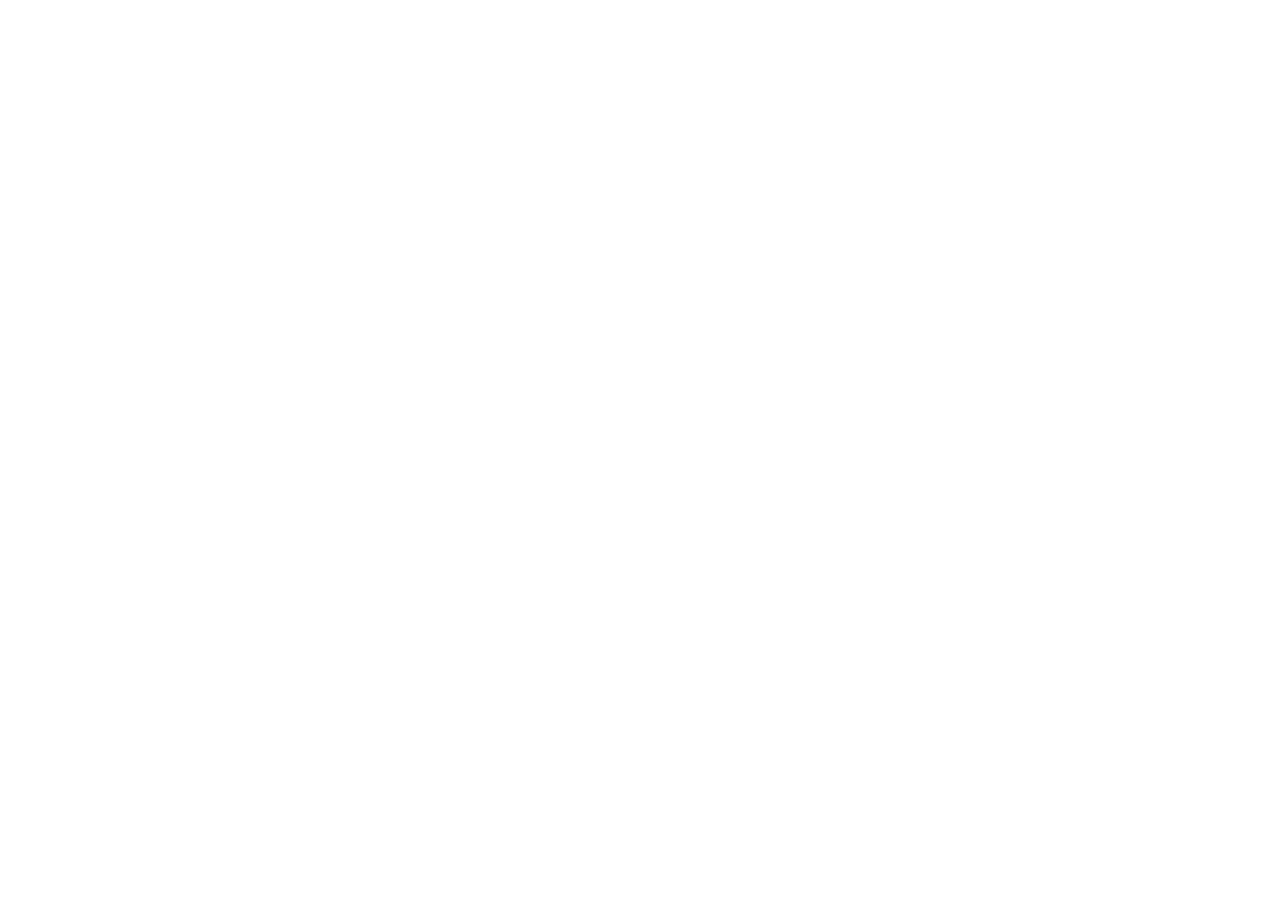
==== index.html @ 4a93fe30 "Updates" ====
<!doctype html><html lang="en"><head><meta charset="utf-8"/><link rel="icon" href="/kushagra-18.github.io/portfolio-ks/favicon.png"/><meta name="viewport" content="width=device-width,initial-scale=1"/><meta name="theme-color" content="#000000"/><meta name="description" content="Web site created using create-react-app"/><link rel="manifest" href="/kushagra-18.github.io/portfolio-ks/manifest.json"/><title>Kushagra Sharma | Portfolio</title><meta name="description" content="Self Developed personal website build with React.js"><meta itemprop="name" content="Kushagra Sharma | Portfolio"><meta itemprop="description" content="Self Developed personal website build with React.js"><meta itemprop="image" content="https://raw.githubusercontent.com/soumyajit4419/Portfolio/master/Images/readme-img.png?token=AK7VCIF5RYEUZZAURELPTAC76U6AK"><meta property="og:url" content="https://soumyajit.vercel.app"><meta property="og:type" content="website"><meta property="og:title" content="Kushagra Sharma | Portfolio"><meta property="og:description" content="Self Developed personal website build with React.js"><meta property="og:image" content="https://raw.githubusercontent.com/soumyajit4419/Portfolio/master/Images/readme-img.png?token=AK7VCIF5RYEUZZAURELPTAC76U6AK"><meta name="twitter:card" content="summary_large_image"><meta name="twitter:title" content="Kushagra Sharma | Portfolio"><meta name="twitter:description" content="Self Developed personal website build with React.js"><meta name="twitter:image" content="https://raw.githubusercontent.com/soumyajit4419/Portfolio/master/Images/readme-img.png?token=AK7VCIF5RYEUZZAURELPTAC76U6AK"><script defer="defer" src="/kushagra-18.github.io/portfolio-ks/static/js/main.08193b3f.js"></script><link href="/kushagra-18.github.io/portfolio-ks/static/css/main.b584c719.css" rel="stylesheet"></head><body><noscript>You need to enable JavaScript to run this app.</noscript><div id="root"></div></body></html>
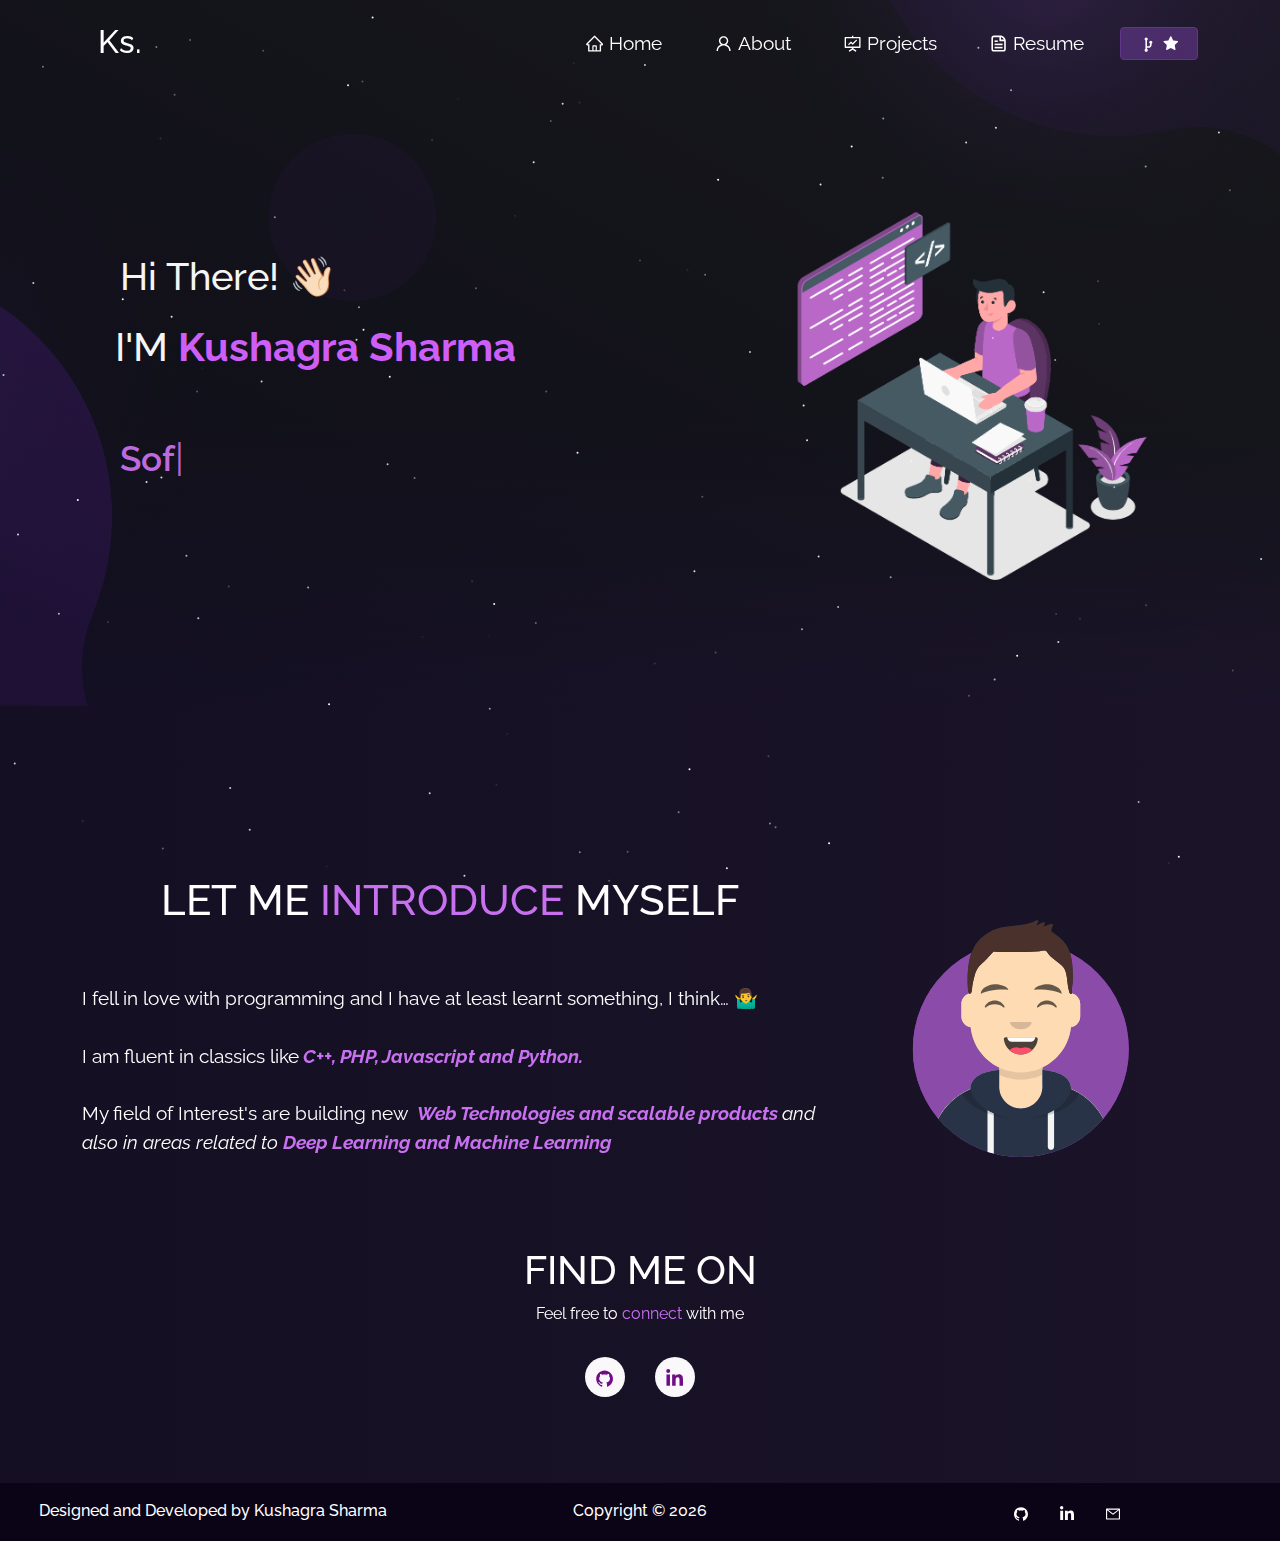
==== commit 57ee480e: "Updates" ====
--- a/index.html
+++ b/index.html
@@ -1 +1 @@
-<!doctype html><html lang="en"><head><meta charset="utf-8"/><link rel="icon" href="/kushagra-18.github.io/portfolio-ks/favicon.png"/><meta name="viewport" content="width=device-width,initial-scale=1"/><meta name="theme-color" content="#000000"/><meta name="description" content="Web site created using create-react-app"/><link rel="manifest" href="/kushagra-18.github.io/portfolio-ks/manifest.json"/><title>Kushagra Sharma | Portfolio</title><meta name="description" content="Self Developed personal website build with React.js"><meta itemprop="name" content="Kushagra Sharma | Portfolio"><meta itemprop="description" content="Self Developed personal website build with React.js"><meta itemprop="image" content="https://raw.githubusercontent.com/soumyajit4419/Portfolio/master/Images/readme-img.png?token=AK7VCIF5RYEUZZAURELPTAC76U6AK"><meta property="og:url" content="https://soumyajit.vercel.app"><meta property="og:type" content="website"><meta property="og:title" content="Kushagra Sharma | Portfolio"><meta property="og:description" content="Self Developed personal website build with React.js"><meta property="og:image" content="https://raw.githubusercontent.com/soumyajit4419/Portfolio/master/Images/readme-img.png?token=AK7VCIF5RYEUZZAURELPTAC76U6AK"><meta name="twitter:card" content="summary_large_image"><meta name="twitter:title" content="Kushagra Sharma | Portfolio"><meta name="twitter:description" content="Self Developed personal website build with React.js"><meta name="twitter:image" content="https://raw.githubusercontent.com/soumyajit4419/Portfolio/master/Images/readme-img.png?token=AK7VCIF5RYEUZZAURELPTAC76U6AK"><script defer="defer" src="/kushagra-18.github.io/portfolio-ks/static/js/main.08193b3f.js"></script><link href="/kushagra-18.github.io/portfolio-ks/static/css/main.b584c719.css" rel="stylesheet"></head><body><noscript>You need to enable JavaScript to run this app.</noscript><div id="root"></div></body></html>+<!doctype html><html lang="en"><head><meta charset="utf-8"/><link rel="icon" href="/favicon.png"/><meta name="viewport" content="width=device-width,initial-scale=1"/><meta name="theme-color" content="#000000"/><meta name="description" content="Web site created using create-react-app"/><link rel="manifest" href="/manifest.json"/><title>Kushagra Sharma | Portfolio</title><meta name="description" content="Self Developed personal website build with React.js"><meta itemprop="name" content="Kushagra Sharma | Portfolio"><meta itemprop="description" content="Self Developed personal website build with React.js"><script defer="defer" src="/static/js/main.2fa89332.js"></script><link href="/static/css/main.29bc8131.css" rel="stylesheet"></head><body><noscript>You need to enable JavaScript to run this app.</noscript><div id="root"></div></body></html>--- a/static/css/main.29bc8131.css
+++ b/static/css/main.29bc8131.css
@@ -0,0 +1,7 @@
+@charset "UTF-8";@import url(https://fonts.googleapis.com/css2?family=Raleway:wght@500&display=swap);body{-webkit-font-smoothing:antialiased;-moz-osx-font-smoothing:grayscale;background-image:linear-gradient(270deg,#1b1429,#140f23);font-family:Raleway,serif!important}:root{--annotation-unfocused-field-background:url('data:image/svg+xml;charset=utf-8,<svg width="1" height="1" xmlns="http://www.w3.org/2000/svg"><rect width="100%" height="100%" style="fill:rgba(0,54,255,.13)"/></svg>')}.annotationLayer section{position:absolute;text-align:left;text-align:initial}.annotationLayer .buttonWidgetAnnotation.pushButton>a,.annotationLayer .linkAnnotation>a{font-size:1em;height:100%;left:0;position:absolute;top:0;width:100%}.annotationLayer .buttonWidgetAnnotation.pushButton>canvas{left:0;position:relative;top:0;z-index:-1}.annotationLayer .buttonWidgetAnnotation.pushButton>a:hover,.annotationLayer .linkAnnotation>a:hover{background:#ff0;box-shadow:0 2px 10px #ff0;opacity:.2}.annotationLayer .textAnnotation img{cursor:pointer;position:absolute}.annotationLayer .buttonWidgetAnnotation.checkBox input,.annotationLayer .buttonWidgetAnnotation.radioButton input,.annotationLayer .choiceWidgetAnnotation select,.annotationLayer .textWidgetAnnotation input,.annotationLayer .textWidgetAnnotation textarea{background-image:url('data:image/svg+xml;charset=utf-8,<svg width="1" height="1" xmlns="http://www.w3.org/2000/svg"><rect width="100%" height="100%" style="fill:rgba(0,54,255,.13)"/></svg>');background-image:var(--annotation-unfocused-field-background);border:1px solid transparent;box-sizing:border-box;font-size:9px;height:100%;margin:0;padding:0 3px;vertical-align:top;width:100%}.annotationLayer .choiceWidgetAnnotation select option{padding:0}.annotationLayer .buttonWidgetAnnotation.radioButton input{border-radius:50%}.annotationLayer .textWidgetAnnotation textarea{font:message-box;font-size:9px;resize:none}.annotationLayer .buttonWidgetAnnotation.checkBox input[disabled],.annotationLayer .buttonWidgetAnnotation.radioButton input[disabled],.annotationLayer .choiceWidgetAnnotation select[disabled],.annotationLayer .textWidgetAnnotation input[disabled],.annotationLayer .textWidgetAnnotation textarea[disabled]{background:none;border:1px solid transparent;cursor:not-allowed}.annotationLayer .buttonWidgetAnnotation.checkBox input:hover,.annotationLayer .buttonWidgetAnnotation.radioButton input:hover,.annotationLayer .choiceWidgetAnnotation select:hover,.annotationLayer .textWidgetAnnotation input:hover,.annotationLayer .textWidgetAnnotation textarea:hover{border:1px solid #000}.annotationLayer .choiceWidgetAnnotation select:focus,.annotationLayer .textWidgetAnnotation input:focus,.annotationLayer .textWidgetAnnotation textarea:focus{background:none;border:1px solid transparent}.annotationLayer .buttonWidgetAnnotation.checkBox :focus,.annotationLayer .buttonWidgetAnnotation.radioButton :focus,.annotationLayer .choiceWidgetAnnotation select :focus,.annotationLayer .textWidgetAnnotation input :focus,.annotationLayer .textWidgetAnnotation textarea :focus{background-color:transparent;background-image:none;outline:auto}.annotationLayer .buttonWidgetAnnotation.checkBox input:checked:after,.annotationLayer .buttonWidgetAnnotation.checkBox input:checked:before,.annotationLayer .buttonWidgetAnnotation.radioButton input:checked:before{background-color:#000;content:"";display:block;position:absolute}.annotationLayer .buttonWidgetAnnotation.checkBox input:checked:after,.annotationLayer .buttonWidgetAnnotation.checkBox input:checked:before{height:80%;left:45%;width:1px}.annotationLayer .buttonWidgetAnnotation.checkBox input:checked:before{-webkit-transform:rotate(45deg);transform:rotate(45deg)}.annotationLayer .buttonWidgetAnnotation.checkBox input:checked:after{-webkit-transform:rotate(-45deg);transform:rotate(-45deg)}.annotationLayer .buttonWidgetAnnotation.radioButton input:checked:before{border-radius:50%;height:50%;left:30%;top:20%;width:50%}.annotationLayer .textWidgetAnnotation input.comb{font-family:monospace;padding-left:2px;padding-right:0}.annotationLayer .textWidgetAnnotation input.comb:focus{width:103%}.annotationLayer .buttonWidgetAnnotation.checkBox input,.annotationLayer .buttonWidgetAnnotation.radioButton input{-webkit-appearance:none;appearance:none;padding:0}.annotationLayer .popupWrapper{position:absolute;width:20em}.annotationLayer .popup{word-wrap:break-word;background-color:#ff9;border-radius:2px;box-shadow:0 2px 5px #888;cursor:pointer;font:message-box;font-size:9px;margin-left:5px;max-width:20em;padding:6px;position:absolute;white-space:normal;z-index:200}.annotationLayer .popup>*{font-size:9px}.annotationLayer .popup h1{display:inline-block}.annotationLayer .popupDate{display:inline-block;margin-left:5px}.annotationLayer .popupContent{border-top:1px solid #333;margin-top:2px;padding-top:2px}.annotationLayer .richText>*{white-space:pre-wrap}.annotationLayer .caretAnnotation,.annotationLayer .circleAnnotation svg ellipse,.annotationLayer .fileAttachmentAnnotation,.annotationLayer .freeTextAnnotation,.annotationLayer .highlightAnnotation,.annotationLayer .inkAnnotation svg polyline,.annotationLayer .lineAnnotation svg line,.annotationLayer .polygonAnnotation svg polygon,.annotationLayer .polylineAnnotation svg polyline,.annotationLayer .squareAnnotation svg rect,.annotationLayer .squigglyAnnotation,.annotationLayer .stampAnnotation,.annotationLayer .strikeoutAnnotation,.annotationLayer .underlineAnnotation{cursor:pointer}html{--section-background-color:linear-gradient(to bottom left,hsla(0,3%,6%,.582),rgba(12,8,24,.904));--image-gradient:linear-gradient(to bottom left,hsla(0,3%,6%,.678),rgba(12,10,22,.863));--imp-text-color:#c770f0}.purple{color:#c770f0!important;color:var(--imp-text-color)!important}button:focus{box-shadow:none!important}#preloader{background-color:#0c0513;background-image:url(/static/media/pre.4410c5baaa673cc131da.svg);background-position:50%;background-repeat:no-repeat;height:100%;left:0;position:fixed;top:0;width:100%;z-index:999999}#preloader-none{opacity:0}#no-scroll{height:100vh;overflow:hidden}::-webkit-scrollbar{width:7px}::-webkit-scrollbar-track{background:#2d1950}::-webkit-scrollbar-thumb{background:rgba(178,121,216,.959);border-radius:12px}::-webkit-scrollbar-thumb:hover{background:rgba(222,130,235,.911);border-radius:12px}.sticky{-webkit-backdrop-filter:blur(15px)!important;backdrop-filter:blur(15px)!important;background-color:#1b1a2ea9!important;box-shadow:0 10px 10px 0 rgba(9,5,29,.171)!important}.navbar,.sticky{transition:all .3s ease-out 0s!important}.navbar{font-size:1.2rem!important;padding:.3rem 2rem!important;position:fixed!important}.navbar-toggler{background-color:transparent!important;border-color:transparent!important;position:relative!important}.navbar-toggler span{background-color:#be50f4!important;display:block!important;height:4px!important;left:0!important;margin-bottom:5px!important;margin-top:5px!important;opacity:1!important;-webkit-transform:rotate(0deg)!important;transform:rotate(0deg)!important;width:27px!important}.navbar-toggler:active,.navbar-toggler:focus{outline:0!important}.navbar-toggler span:first-child,.navbar-toggler span:nth-child(3){transition:-webkit-transform .35s ease-in-out!important;transition:transform .35s ease-in-out,-webkit-transform .35s ease-in-out!important;transition:transform .35s ease-in-out!important}.navbar-toggler:not(.collapsed) span:first-child{left:12px!important;opacity:.9!important;position:absolute!important;top:10px!important;-webkit-transform:rotate(135deg)!important;transform:rotate(135deg)!important}.navbar-toggler:not(.collapsed) span:nth-child(2){background-color:transparent!important;height:12px!important;visibility:hidden!important}.navbar-toggler:not(.collapsed) span:nth-child(3){left:12px!important;opacity:.9!important;position:absolute!important;top:10px!important;-webkit-transform:rotate(-135deg)!important;transform:rotate(-135deg)!important}@media (max-width:767px){.navbar{background-color:#181a27!important;font-size:1.4rem!important;padding:1rem 2rem!important}.navbar-nav .nav-item a:after{display:none!important}}.navbar-brand{color:#fafafa!important}.logo{height:1.4em!important;width:2.5em!important}.navbar-nav .nav-link{color:#fff!important;padding-left:1rem!important;padding-right:1rem!important}.nav-link{padding:.8rem 1rem!important}@media (max-width:767px){.nav-link{padding:.7rem 1rem!important}}.navbar-nav .nav-item{margin-left:20px;position:relative}.navbar-nav .nav-item a{font-weight:400;position:relative;transition:all .3s ease-out 0s;z-index:1}.navbar-nav .nav-item a:after{background:#c95bf5;border-radius:16px;bottom:1px;content:"";display:block;height:5px;left:0;position:relative;transition:all .3s ease-out 0s;width:0;z-index:-1}.navbar-nav .nav-item a:hover:after{width:100%}.wave{-webkit-animation-duration:2.1s;animation-duration:2.1s;-webkit-animation-iteration-count:infinite;animation-iteration-count:infinite;-webkit-animation-name:wave-animation;animation-name:wave-animation;display:inline-block;-webkit-transform-origin:70% 70%;transform-origin:70% 70%}@-webkit-keyframes wave-animation{0%{-webkit-transform:rotate(0deg);transform:rotate(0deg)}10%{-webkit-transform:rotate(14deg);transform:rotate(14deg)}20%{-webkit-transform:rotate(-8deg);transform:rotate(-8deg)}30%{-webkit-transform:rotate(14deg);transform:rotate(14deg)}40%{-webkit-transform:rotate(-4deg);transform:rotate(-4deg)}50%{-webkit-transform:rotate(10deg);transform:rotate(10deg)}60%{-webkit-transform:rotate(0deg);transform:rotate(0deg)}to{-webkit-transform:rotate(0deg);transform:rotate(0deg)}}@keyframes wave-animation{0%{-webkit-transform:rotate(0deg);transform:rotate(0deg)}10%{-webkit-transform:rotate(14deg);transform:rotate(14deg)}20%{-webkit-transform:rotate(-8deg);transform:rotate(-8deg)}30%{-webkit-transform:rotate(14deg);transform:rotate(14deg)}40%{-webkit-transform:rotate(-4deg);transform:rotate(-4deg)}50%{-webkit-transform:rotate(10deg);transform:rotate(10deg)}60%{-webkit-transform:rotate(0deg);transform:rotate(0deg)}to{-webkit-transform:rotate(0deg);transform:rotate(0deg)}}#tsparticles{background-repeat:no-repeat!important;background-size:cover!important;height:100%;position:fixed!important;width:100%}.home-header{padding-top:80px!important}.home-section{background-image:linear-gradient(to bottom left,hsla(0,3%,6%,.678),rgba(12,10,22,.863)),url(/static/media/home-bg.dc52d5d40a40b13154b0.jpg);background-image:var(--image-gradient),url(/static/media/home-bg.dc52d5d40a40b13154b0.jpg);background-position:top;background-repeat:no-repeat;padding-bottom:30px!important;padding-top:30px!important;position:relative;z-index:-1}.home-content{color:#f5f5f5;padding:9rem 0 2rem!important;text-align:left}.heading{font-size:2.4em!important;padding-left:50px!important}.heading-name{font-size:2.5em!important;padding-left:45px!important}.main-name{color:#cd5ff8}.Typewriter__wrapper{color:#be6adf!important;font-size:2.2em!important;font-weight:600!important}.Typewriter__cursor{color:#b562d6!important;font-size:2.4em!important}@media (max-width:767px){.Typewriter__wrapper{font-size:1.4em!important;font-weight:500!important;position:absolute!important}.Typewriter__cursor{display:none!important}}.myAvtar{justify-content:center!important;padding-top:9em!important}@media (max-width:767px){.myAvtar{padding-bottom:2em!important;padding-top:2em!important}}.home-about-section{padding-bottom:70px!important;padding-top:70px!important;position:relative}.home-about-description{color:#fff!important;padding-bottom:20px!important;padding-top:100px!important;text-align:center}.home-about-body{font-size:1.2em!important;padding-top:50px;text-align:left}.home-about-social{color:#fff!important;padding-top:25px;text-align:center!important}.home-about-social-links{-webkit-padding-start:0!important;justify-content:center!important;padding-top:15px!important;padding-inline-start:0!important}.home-about-social-links,.home-social-icons{display:inline-block!important;position:relative!important}.home-social-icons{background:hsla(0,0%,100%,.972)!important;border-radius:50%!important;font-size:1.2em!important;height:40px!important;line-height:2em!important;text-align:center!important;transition:.5s!important;width:40px!important}.home-social-icons:before{background:#68187a;border-radius:50%;content:"";height:100%;left:0;position:absolute;top:0;-webkit-transform:scale(.9);transform:scale(.9);transition:.5s;width:100%;z-index:-1}.home-social-icons:hover:before{box-shadow:0 0 15px #801f95;-webkit-transform:scale(1.1);transform:scale(1.1)}.home-social-icons:hover{box-shadow:0 0 5px #87209e;color:#87209e;text-shadow:0 0 2px #87209e}.social-icons{display:inline-block!important;padding-left:15px;padding-right:15px}.icon-colour{color:#700c86!important}.footer{background-color:#0a0416;bottom:0!important;padding-bottom:8px!important;padding-top:10px!important}.footer-body,.footer-copywright{text-align:center!important}.footer-body{z-index:1}@media (max-width:767px){.footer-body,.footer-copywright{text-align:center!important}}.footer h3{color:#fff!important;font-size:1em}.footer h3,.footer-icons{margin-bottom:.5em!important;margin-top:.5em!important}.footer-icons{padding:0!important}.blockquote-footer{color:#a588c0!important}.project-section{background-image:linear-gradient(to bottom left,hsla(0,3%,6%,.582),rgba(12,8,24,.904))!important;background-image:var(--section-background-color)!important;padding-bottom:30px!important;padding-top:150px!important;position:relative!important}.project-card{height:auto!important;padding:50px 25px!important}.project-card-view{background-color:transparent!important;box-shadow:0 4px 5px 3px rgba(119,53,136,.459)!important;color:#fff!important;height:100%!important;opacity:.9!important;transition:all .5s ease 0s!important}.project-card-view:hover{box-shadow:0 4px 4px 5px rgba(129,72,144,.561)!important;overflow:hidden!important;-webkit-transform:scale(1.02)!important;transform:scale(1.02)!important}.blog-card{height:auto!important;padding:50px 25px!important}.blog-card-view{background-color:transparent!important;box-shadow:0 3px 3px 2px rgba(145,77,161,.459)!important;color:#fff!important;height:100%!important;transition:all .5s ease 0s!important}.blog-link{color:#fff!important;text-decoration:none!important}.blog-link:hover{cursor:pointer!important}.blog-card-view:hover{box-shadow:0 3px 3px 5px rgba(155,88,173,.65)!important;overflow:hidden!important;-webkit-transform:scale(1.02)!important;transform:scale(1.02)!important}.card-img-top{border-radius:10px!important;opacity:.8!important;padding:20px!important}.blog-img{border-radius:0!important;opacity:.8!important;padding:0!important}.btn-primary{background-color:#623686!important;border-color:#623686!important;color:#fff!important}.btn-primary:hover{background-color:#6d20c5d7!important;border-color:#6d20c5d7!important;color:#fff!important}.btn:focus{box-shadow:none!important;outline:none!important}.project-heading{color:#fff!important;font-size:2.3em!important;font-weight:500!important;padding-top:10px!important}.about-section{background-image:linear-gradient(to bottom left,hsla(0,3%,6%,.582),rgba(12,8,24,.904))!important;background-image:var(--section-background-color)!important;color:#fff!important;padding-bottom:30px!important;padding-top:150px!important;position:relative!important}.tech-icons{border:1.7px solid rgba(200,137,230,.637)!important;border-radius:5px!important;box-shadow:4px 5px 4px 3px rgba(89,4,168,.137)!important;display:table!important;font-size:4.5em!important;margin:15px!important;opacity:.93!important;overflow:hidden!important;padding:10px!important;text-align:center!important;transition:all .4s ease 0s!important;vertical-align:middle!important}@media (max-width:767px){.tech-icons{margin:10px!important}}.tech-icons:hover{border:2.2px solid rgba(197,115,230,.883)!important;overflow:hidden!important;-webkit-transform:scale(1.05)!important;transform:scale(1.05)!important}.tech-icon-images{line-height:1.6!important;padding:20px!important}.quote-card-view{background-color:transparent!important;border:none!important;color:#fff!important}.about-activity{list-style:none!important;padding-left:1px!important;text-align:left!important}@media (max-width:767px){.about-img{padding-top:0!important}}.resume-section{background-image:linear-gradient(to bottom left,hsla(0,3%,6%,.582),rgba(12,8,24,.904))!important;background-image:var(--section-background-color)!important;color:#fff!important;padding-bottom:30px!important;padding-top:110px!important;position:relative!important}.resume{justify-content:center;padding-bottom:50px;padding-top:50px}.resume-left{padding-right:80px!important}.resume-right{padding-left:80px!important}@media (max-width:767px){.resume-left,.resume-right{padding-left:15px!important;padding-right:15px!important}}.resume .resume-title{font-size:2em;font-weight:700;padding-bottom:30px;padding-top:30px}.resume .resume-item{border-left:2px solid #8a49a8;margin-top:-2px;padding:0 0 10px 25px;position:relative}.resume .resume-item .resume-title{background:#5234795d;display:inline-block;font-size:.9em;font-weight:600;line-height:18px;margin-bottom:10px;padding:8px 15px}.resume .resume-item ul{padding-left:20px;text-align:justify}.resume .resume-item ul li{list-style:none;padding-bottom:10px}.resume .resume-item:last-child{padding-bottom:0}.resume .resume-item:before{background:#fff;border:2px solid #8a49a8;border-radius:50px;content:"";height:16px;left:-9px;position:absolute;top:0;width:16px}.like-item{font-family:sans-serif!important;font-size:1.1em!important;padding-top:10px!important}.like-btn{background-color:#934cce5e!important;border-color:#934cce5e!important;border-radius:5px!important;line-height:1.4!important;padding:.25rem .98rem!important;transition:.3s ease!important}.like-btn:hover{background-color:#a24dd386!important;border-color:#a24dd386!important;-webkit-transform:translateY(-2px)!important;transform:translateY(-2px)!important}.animate-like{-webkit-animation-duration:.85s;animation-duration:.85s;-webkit-animation-fill-mode:forwards;animation-fill-mode:forwards;-webkit-animation-name:likeAnimation;animation-name:likeAnimation}@-webkit-keyframes likeAnimation{0%{-webkit-transform:scale(1.5);transform:scale(1.5)}to{-webkit-transform:scale(1);transform:scale(1)}}@keyframes likeAnimation{0%{-webkit-transform:scale(1.5);transform:scale(1.5)}to{-webkit-transform:scale(1);transform:scale(1)}}.fork-btn{font-size:1.1em!important;padding-top:10px!important}.fork-btn-inner{background-color:#934cce5e!important;line-height:1.4em!important;padding:.25rem 1.1rem!important;text-align:center!important;vertical-align:middle!important}.fork-btn-inner:hover{background-color:#a24dd386!important;border-color:#a24dd386!important;-webkit-transform:translateY(-2px)!important;transform:translateY(-2px)!important}.fork-btn-inner:after{display:none!important}.App{text-align:center}.App-logo{height:40vmin;pointer-events:none}@media (prefers-reduced-motion:no-preference){.App-logo{-webkit-animation:App-logo-spin 20s linear infinite;animation:App-logo-spin 20s linear infinite}}.App-header{align-items:center;background-color:#282c34;color:#fff;display:flex;flex-direction:column;font-size:calc(10px + 2vmin);justify-content:center;min-height:100vh}.App-link{color:#61dafb}@-webkit-keyframes App-logo-spin{0%{-webkit-transform:rotate(0deg);transform:rotate(0deg)}to{-webkit-transform:rotate(1turn);transform:rotate(1turn)}}@keyframes App-logo-spin{0%{-webkit-transform:rotate(0deg);transform:rotate(0deg)}to{-webkit-transform:rotate(1turn);transform:rotate(1turn)}}/*!
+ * Bootstrap v5.1.3 (https://getbootstrap.com/)
+ * Copyright 2011-2021 The Bootstrap Authors
+ * Copyright 2011-2021 Twitter, Inc.
+ * Licensed under MIT (https://github.com/twbs/bootstrap/blob/main/LICENSE)
+ */:root{--bs-blue:#0d6efd;--bs-indigo:#6610f2;--bs-purple:#6f42c1;--bs-pink:#d63384;--bs-red:#dc3545;--bs-orange:#fd7e14;--bs-yellow:#ffc107;--bs-green:#198754;--bs-teal:#20c997;--bs-cyan:#0dcaf0;--bs-white:#fff;--bs-gray:#6c757d;--bs-gray-dark:#343a40;--bs-gray-100:#f8f9fa;--bs-gray-200:#e9ecef;--bs-gray-300:#dee2e6;--bs-gray-400:#ced4da;--bs-gray-500:#adb5bd;--bs-gray-600:#6c757d;--bs-gray-700:#495057;--bs-gray-800:#343a40;--bs-gray-900:#212529;--bs-primary:#0d6efd;--bs-secondary:#6c757d;--bs-success:#198754;--bs-info:#0dcaf0;--bs-warning:#ffc107;--bs-danger:#dc3545;--bs-light:#f8f9fa;--bs-dark:#212529;--bs-primary-rgb:13,110,253;--bs-secondary-rgb:108,117,125;--bs-success-rgb:25,135,84;--bs-info-rgb:13,202,240;--bs-warning-rgb:255,193,7;--bs-danger-rgb:220,53,69;--bs-light-rgb:248,249,250;--bs-dark-rgb:33,37,41;--bs-white-rgb:255,255,255;--bs-black-rgb:0,0,0;--bs-body-color-rgb:33,37,41;--bs-body-bg-rgb:255,255,255;--bs-font-sans-serif:system-ui,-apple-system,"Segoe UI",Roboto,"Helvetica Neue",Arial,"Noto Sans","Liberation Sans",sans-serif,"Apple Color Emoji","Segoe UI Emoji","Segoe UI Symbol","Noto Color Emoji";--bs-font-monospace:SFMono-Regular,Menlo,Monaco,Consolas,"Liberation Mono","Courier New",monospace;--bs-gradient:linear-gradient(180deg,hsla(0,0%,100%,.15),hsla(0,0%,100%,0));--bs-body-font-family:var(--bs-font-sans-serif);--bs-body-font-size:1rem;--bs-body-font-weight:400;--bs-body-line-height:1.5;--bs-body-color:#212529;--bs-body-bg:#fff}*,:after,:before{box-sizing:border-box}@media (prefers-reduced-motion:no-preference){:root{scroll-behavior:smooth}}body{-webkit-text-size-adjust:100%;-webkit-tap-highlight-color:transparent;background-color:#fff;background-color:var(--bs-body-bg);color:#212529;color:var(--bs-body-color);font-family:system-ui,-apple-system,Segoe UI,Roboto,Helvetica Neue,Arial,Noto Sans,Liberation Sans,sans-serif,Apple Color Emoji,Segoe UI Emoji,Segoe UI Symbol,Noto Color Emoji;font-family:var(--bs-body-font-family);font-size:1rem;font-size:var(--bs-body-font-size);font-weight:400;font-weight:var(--bs-body-font-weight);line-height:1.5;line-height:var(--bs-body-line-height);margin:0;text-align:var(--bs-body-text-align)}hr{background-color:currentColor;border:0;color:inherit;margin:1rem 0;opacity:.25}hr:not([size]){height:1px}.h1,.h2,.h3,.h4,.h5,.h6,h1,h2,h3,h4,h5,h6{font-weight:500;line-height:1.2;margin-bottom:.5rem;margin-top:0}.h1,h1{font-size:calc(1.375rem + 1.5vw)}@media (min-width:1200px){.h1,h1{font-size:2.5rem}}.h2,h2{font-size:calc(1.325rem + .9vw)}@media (min-width:1200px){.h2,h2{font-size:2rem}}.h3,h3{font-size:calc(1.3rem + .6vw)}@media (min-width:1200px){.h3,h3{font-size:1.75rem}}.h4,h4{font-size:calc(1.275rem + .3vw)}@media (min-width:1200px){.h4,h4{font-size:1.5rem}}.h5,h5{font-size:1.25rem}.h6,h6{font-size:1rem}p{margin-bottom:1rem;margin-top:0}abbr[data-bs-original-title],abbr[title]{cursor:help;-webkit-text-decoration:underline dotted;text-decoration:underline dotted;-webkit-text-decoration-skip-ink:none;text-decoration-skip-ink:none}address{font-style:normal;line-height:inherit;margin-bottom:1rem}ol,ul{padding-left:2rem}dl,ol,ul{margin-bottom:1rem;margin-top:0}ol ol,ol ul,ul ol,ul ul{margin-bottom:0}dt{font-weight:700}dd{margin-bottom:.5rem;margin-left:0}blockquote{margin:0 0 1rem}b,strong{font-weight:bolder}.small,small{font-size:.875em}.mark,mark{background-color:#fcf8e3;padding:.2em}sub,sup{font-size:.75em;line-height:0;position:relative;vertical-align:baseline}sub{bottom:-.25em}sup{top:-.5em}a{color:#0d6efd;text-decoration:underline}a:hover{color:#0a58ca}a:not([href]):not([class]),a:not([href]):not([class]):hover{color:inherit;text-decoration:none}code,kbd,pre,samp{direction:ltr;font-family:SFMono-Regular,Menlo,Monaco,Consolas,Liberation Mono,Courier New,monospace;font-family:var(--bs-font-monospace);font-size:1em;unicode-bidi:bidi-override}pre{display:block;font-size:.875em;margin-bottom:1rem;margin-top:0;overflow:auto}pre code{color:inherit;font-size:inherit;word-break:normal}code{word-wrap:break-word;color:#d63384;font-size:.875em}a>code{color:inherit}kbd{background-color:#212529;border-radius:.2rem;color:#fff;font-size:.875em;padding:.2rem .4rem}kbd kbd{font-size:1em;font-weight:700;padding:0}figure{margin:0 0 1rem}img,svg{vertical-align:middle}table{border-collapse:collapse;caption-side:bottom}caption{color:#6c757d;padding-bottom:.5rem;padding-top:.5rem;text-align:left}th{text-align:inherit;text-align:-webkit-match-parent}tbody,td,tfoot,th,thead,tr{border:0 solid;border-color:inherit}label{display:inline-block}button{border-radius:0}button:focus:not(:focus-visible){outline:0}button,input,optgroup,select,textarea{font-family:inherit;font-size:inherit;line-height:inherit;margin:0}button,select{text-transform:none}[role=button]{cursor:pointer}select{word-wrap:normal}select:disabled{opacity:1}[list]::-webkit-calendar-picker-indicator{display:none}[type=button],[type=reset],[type=submit],button{-webkit-appearance:button}[type=button]:not(:disabled),[type=reset]:not(:disabled),[type=submit]:not(:disabled),button:not(:disabled){cursor:pointer}::-moz-focus-inner{border-style:none;padding:0}textarea{resize:vertical}fieldset{border:0;margin:0;min-width:0;padding:0}legend{float:left;font-size:calc(1.275rem + .3vw);line-height:inherit;margin-bottom:.5rem;padding:0;width:100%}@media (min-width:1200px){legend{font-size:1.5rem}}legend+*{clear:left}::-webkit-datetime-edit-day-field,::-webkit-datetime-edit-fields-wrapper,::-webkit-datetime-edit-hour-field,::-webkit-datetime-edit-minute,::-webkit-datetime-edit-month-field,::-webkit-datetime-edit-text,::-webkit-datetime-edit-year-field{padding:0}::-webkit-inner-spin-button{height:auto}[type=search]{-webkit-appearance:textfield;outline-offset:-2px}::-webkit-search-decoration{-webkit-appearance:none}::-webkit-color-swatch-wrapper{padding:0}::file-selector-button{font:inherit}::-webkit-file-upload-button{-webkit-appearance:button;font:inherit}output{display:inline-block}iframe{border:0}summary{cursor:pointer;display:list-item}progress{vertical-align:baseline}[hidden]{display:none!important}.lead{font-size:1.25rem;font-weight:300}.display-1{font-size:calc(1.625rem + 4.5vw);font-weight:300;line-height:1.2}@media (min-width:1200px){.display-1{font-size:5rem}}.display-2{font-size:calc(1.575rem + 3.9vw);font-weight:300;line-height:1.2}@media (min-width:1200px){.display-2{font-size:4.5rem}}.display-3{font-size:calc(1.525rem + 3.3vw);font-weight:300;line-height:1.2}@media (min-width:1200px){.display-3{font-size:4rem}}.display-4{font-size:calc(1.475rem + 2.7vw);font-weight:300;line-height:1.2}@media (min-width:1200px){.display-4{font-size:3.5rem}}.display-5{font-size:calc(1.425rem + 2.1vw);font-weight:300;line-height:1.2}@media (min-width:1200px){.display-5{font-size:3rem}}.display-6{font-size:calc(1.375rem + 1.5vw);font-weight:300;line-height:1.2}@media (min-width:1200px){.display-6{font-size:2.5rem}}.list-inline,.list-unstyled{list-style:none;padding-left:0}.list-inline-item{display:inline-block}.list-inline-item:not(:last-child){margin-right:.5rem}.initialism{font-size:.875em;text-transform:uppercase}.blockquote{font-size:1.25rem;margin-bottom:1rem}.blockquote>:last-child{margin-bottom:0}.blockquote-footer{color:#6c757d;font-size:.875em;margin-bottom:1rem;margin-top:-1rem}.blockquote-footer:before{content:"— "}.img-fluid,.img-thumbnail{height:auto;max-width:100%}.img-thumbnail{background-color:#fff;border:1px solid #dee2e6;border-radius:.25rem;padding:.25rem}.figure{display:inline-block}.figure-img{line-height:1;margin-bottom:.5rem}.figure-caption{color:#6c757d;font-size:.875em}.container,.container-fluid,.container-lg,.container-md,.container-sm,.container-xl,.container-xxl{margin-left:auto;margin-right:auto;padding-left:.75rem;padding-left:var(--bs-gutter-x,.75rem);padding-right:.75rem;padding-right:var(--bs-gutter-x,.75rem);width:100%}@media (min-width:576px){.container,.container-sm{max-width:540px}}@media (min-width:768px){.container,.container-md,.container-sm{max-width:720px}}@media (min-width:992px){.container,.container-lg,.container-md,.container-sm{max-width:960px}}@media (min-width:1200px){.container,.container-lg,.container-md,.container-sm,.container-xl{max-width:1140px}}@media (min-width:1400px){.container,.container-lg,.container-md,.container-sm,.container-xl,.container-xxl{max-width:1320px}}.row{--bs-gutter-x:1.5rem;--bs-gutter-y:0;display:flex;flex-wrap:wrap;margin-left:calc(var(--bs-gutter-x)*-.5);margin-right:calc(var(--bs-gutter-x)*-.5);margin-top:calc(var(--bs-gutter-y)*-1)}.row>*{flex-shrink:0;margin-top:var(--bs-gutter-y);max-width:100%;padding-left:calc(var(--bs-gutter-x)*.5);padding-right:calc(var(--bs-gutter-x)*.5);width:100%}.col{flex:1 0}.row-cols-auto>*{flex:0 0 auto;width:auto}.row-cols-1>*{flex:0 0 auto;width:100%}.row-cols-2>*{flex:0 0 auto;width:50%}.row-cols-3>*{flex:0 0 auto;width:33.3333333333%}.row-cols-4>*{flex:0 0 auto;width:25%}.row-cols-5>*{flex:0 0 auto;width:20%}.row-cols-6>*{flex:0 0 auto;width:16.6666666667%}.col-auto{flex:0 0 auto;width:auto}.col-1{flex:0 0 auto;width:8.33333333%}.col-2{flex:0 0 auto;width:16.66666667%}.col-3{flex:0 0 auto;width:25%}.col-4{flex:0 0 auto;width:33.33333333%}.col-5{flex:0 0 auto;width:41.66666667%}.col-6{flex:0 0 auto;width:50%}.col-7{flex:0 0 auto;width:58.33333333%}.col-8{flex:0 0 auto;width:66.66666667%}.col-9{flex:0 0 auto;width:75%}.col-10{flex:0 0 auto;width:83.33333333%}.col-11{flex:0 0 auto;width:91.66666667%}.col-12{flex:0 0 auto;width:100%}.offset-1{margin-left:8.33333333%}.offset-2{margin-left:16.66666667%}.offset-3{margin-left:25%}.offset-4{margin-left:33.33333333%}.offset-5{margin-left:41.66666667%}.offset-6{margin-left:50%}.offset-7{margin-left:58.33333333%}.offset-8{margin-left:66.66666667%}.offset-9{margin-left:75%}.offset-10{margin-left:83.33333333%}.offset-11{margin-left:91.66666667%}.g-0,.gx-0{--bs-gutter-x:0}.g-0,.gy-0{--bs-gutter-y:0}.g-1,.gx-1{--bs-gutter-x:0.25rem}.g-1,.gy-1{--bs-gutter-y:0.25rem}.g-2,.gx-2{--bs-gutter-x:0.5rem}.g-2,.gy-2{--bs-gutter-y:0.5rem}.g-3,.gx-3{--bs-gutter-x:1rem}.g-3,.gy-3{--bs-gutter-y:1rem}.g-4,.gx-4{--bs-gutter-x:1.5rem}.g-4,.gy-4{--bs-gutter-y:1.5rem}.g-5,.gx-5{--bs-gutter-x:3rem}.g-5,.gy-5{--bs-gutter-y:3rem}@media (min-width:576px){.col-sm{flex:1 0}.row-cols-sm-auto>*{flex:0 0 auto;width:auto}.row-cols-sm-1>*{flex:0 0 auto;width:100%}.row-cols-sm-2>*{flex:0 0 auto;width:50%}.row-cols-sm-3>*{flex:0 0 auto;width:33.3333333333%}.row-cols-sm-4>*{flex:0 0 auto;width:25%}.row-cols-sm-5>*{flex:0 0 auto;width:20%}.row-cols-sm-6>*{flex:0 0 auto;width:16.6666666667%}.col-sm-auto{flex:0 0 auto;width:auto}.col-sm-1{flex:0 0 auto;width:8.33333333%}.col-sm-2{flex:0 0 auto;width:16.66666667%}.col-sm-3{flex:0 0 auto;width:25%}.col-sm-4{flex:0 0 auto;width:33.33333333%}.col-sm-5{flex:0 0 auto;width:41.66666667%}.col-sm-6{flex:0 0 auto;width:50%}.col-sm-7{flex:0 0 auto;width:58.33333333%}.col-sm-8{flex:0 0 auto;width:66.66666667%}.col-sm-9{flex:0 0 auto;width:75%}.col-sm-10{flex:0 0 auto;width:83.33333333%}.col-sm-11{flex:0 0 auto;width:91.66666667%}.col-sm-12{flex:0 0 auto;width:100%}.offset-sm-0{margin-left:0}.offset-sm-1{margin-left:8.33333333%}.offset-sm-2{margin-left:16.66666667%}.offset-sm-3{margin-left:25%}.offset-sm-4{margin-left:33.33333333%}.offset-sm-5{margin-left:41.66666667%}.offset-sm-6{margin-left:50%}.offset-sm-7{margin-left:58.33333333%}.offset-sm-8{margin-left:66.66666667%}.offset-sm-9{margin-left:75%}.offset-sm-10{margin-left:83.33333333%}.offset-sm-11{margin-left:91.66666667%}.g-sm-0,.gx-sm-0{--bs-gutter-x:0}.g-sm-0,.gy-sm-0{--bs-gutter-y:0}.g-sm-1,.gx-sm-1{--bs-gutter-x:0.25rem}.g-sm-1,.gy-sm-1{--bs-gutter-y:0.25rem}.g-sm-2,.gx-sm-2{--bs-gutter-x:0.5rem}.g-sm-2,.gy-sm-2{--bs-gutter-y:0.5rem}.g-sm-3,.gx-sm-3{--bs-gutter-x:1rem}.g-sm-3,.gy-sm-3{--bs-gutter-y:1rem}.g-sm-4,.gx-sm-4{--bs-gutter-x:1.5rem}.g-sm-4,.gy-sm-4{--bs-gutter-y:1.5rem}.g-sm-5,.gx-sm-5{--bs-gutter-x:3rem}.g-sm-5,.gy-sm-5{--bs-gutter-y:3rem}}@media (min-width:768px){.col-md{flex:1 0}.row-cols-md-auto>*{flex:0 0 auto;width:auto}.row-cols-md-1>*{flex:0 0 auto;width:100%}.row-cols-md-2>*{flex:0 0 auto;width:50%}.row-cols-md-3>*{flex:0 0 auto;width:33.3333333333%}.row-cols-md-4>*{flex:0 0 auto;width:25%}.row-cols-md-5>*{flex:0 0 auto;width:20%}.row-cols-md-6>*{flex:0 0 auto;width:16.6666666667%}.col-md-auto{flex:0 0 auto;width:auto}.col-md-1{flex:0 0 auto;width:8.33333333%}.col-md-2{flex:0 0 auto;width:16.66666667%}.col-md-3{flex:0 0 auto;width:25%}.col-md-4{flex:0 0 auto;width:33.33333333%}.col-md-5{flex:0 0 auto;width:41.66666667%}.col-md-6{flex:0 0 auto;width:50%}.col-md-7{flex:0 0 auto;width:58.33333333%}.col-md-8{flex:0 0 auto;width:66.66666667%}.col-md-9{flex:0 0 auto;width:75%}.col-md-10{flex:0 0 auto;width:83.33333333%}.col-md-11{flex:0 0 auto;width:91.66666667%}.col-md-12{flex:0 0 auto;width:100%}.offset-md-0{margin-left:0}.offset-md-1{margin-left:8.33333333%}.offset-md-2{margin-left:16.66666667%}.offset-md-3{margin-left:25%}.offset-md-4{margin-left:33.33333333%}.offset-md-5{margin-left:41.66666667%}.offset-md-6{margin-left:50%}.offset-md-7{margin-left:58.33333333%}.offset-md-8{margin-left:66.66666667%}.offset-md-9{margin-left:75%}.offset-md-10{margin-left:83.33333333%}.offset-md-11{margin-left:91.66666667%}.g-md-0,.gx-md-0{--bs-gutter-x:0}.g-md-0,.gy-md-0{--bs-gutter-y:0}.g-md-1,.gx-md-1{--bs-gutter-x:0.25rem}.g-md-1,.gy-md-1{--bs-gutter-y:0.25rem}.g-md-2,.gx-md-2{--bs-gutter-x:0.5rem}.g-md-2,.gy-md-2{--bs-gutter-y:0.5rem}.g-md-3,.gx-md-3{--bs-gutter-x:1rem}.g-md-3,.gy-md-3{--bs-gutter-y:1rem}.g-md-4,.gx-md-4{--bs-gutter-x:1.5rem}.g-md-4,.gy-md-4{--bs-gutter-y:1.5rem}.g-md-5,.gx-md-5{--bs-gutter-x:3rem}.g-md-5,.gy-md-5{--bs-gutter-y:3rem}}@media (min-width:992px){.col-lg{flex:1 0}.row-cols-lg-auto>*{flex:0 0 auto;width:auto}.row-cols-lg-1>*{flex:0 0 auto;width:100%}.row-cols-lg-2>*{flex:0 0 auto;width:50%}.row-cols-lg-3>*{flex:0 0 auto;width:33.3333333333%}.row-cols-lg-4>*{flex:0 0 auto;width:25%}.row-cols-lg-5>*{flex:0 0 auto;width:20%}.row-cols-lg-6>*{flex:0 0 auto;width:16.6666666667%}.col-lg-auto{flex:0 0 auto;width:auto}.col-lg-1{flex:0 0 auto;width:8.33333333%}.col-lg-2{flex:0 0 auto;width:16.66666667%}.col-lg-3{flex:0 0 auto;width:25%}.col-lg-4{flex:0 0 auto;width:33.33333333%}.col-lg-5{flex:0 0 auto;width:41.66666667%}.col-lg-6{flex:0 0 auto;width:50%}.col-lg-7{flex:0 0 auto;width:58.33333333%}.col-lg-8{flex:0 0 auto;width:66.66666667%}.col-lg-9{flex:0 0 auto;width:75%}.col-lg-10{flex:0 0 auto;width:83.33333333%}.col-lg-11{flex:0 0 auto;width:91.66666667%}.col-lg-12{flex:0 0 auto;width:100%}.offset-lg-0{margin-left:0}.offset-lg-1{margin-left:8.33333333%}.offset-lg-2{margin-left:16.66666667%}.offset-lg-3{margin-left:25%}.offset-lg-4{margin-left:33.33333333%}.offset-lg-5{margin-left:41.66666667%}.offset-lg-6{margin-left:50%}.offset-lg-7{margin-left:58.33333333%}.offset-lg-8{margin-left:66.66666667%}.offset-lg-9{margin-left:75%}.offset-lg-10{margin-left:83.33333333%}.offset-lg-11{margin-left:91.66666667%}.g-lg-0,.gx-lg-0{--bs-gutter-x:0}.g-lg-0,.gy-lg-0{--bs-gutter-y:0}.g-lg-1,.gx-lg-1{--bs-gutter-x:0.25rem}.g-lg-1,.gy-lg-1{--bs-gutter-y:0.25rem}.g-lg-2,.gx-lg-2{--bs-gutter-x:0.5rem}.g-lg-2,.gy-lg-2{--bs-gutter-y:0.5rem}.g-lg-3,.gx-lg-3{--bs-gutter-x:1rem}.g-lg-3,.gy-lg-3{--bs-gutter-y:1rem}.g-lg-4,.gx-lg-4{--bs-gutter-x:1.5rem}.g-lg-4,.gy-lg-4{--bs-gutter-y:1.5rem}.g-lg-5,.gx-lg-5{--bs-gutter-x:3rem}.g-lg-5,.gy-lg-5{--bs-gutter-y:3rem}}@media (min-width:1200px){.col-xl{flex:1 0}.row-cols-xl-auto>*{flex:0 0 auto;width:auto}.row-cols-xl-1>*{flex:0 0 auto;width:100%}.row-cols-xl-2>*{flex:0 0 auto;width:50%}.row-cols-xl-3>*{flex:0 0 auto;width:33.3333333333%}.row-cols-xl-4>*{flex:0 0 auto;width:25%}.row-cols-xl-5>*{flex:0 0 auto;width:20%}.row-cols-xl-6>*{flex:0 0 auto;width:16.6666666667%}.col-xl-auto{flex:0 0 auto;width:auto}.col-xl-1{flex:0 0 auto;width:8.33333333%}.col-xl-2{flex:0 0 auto;width:16.66666667%}.col-xl-3{flex:0 0 auto;width:25%}.col-xl-4{flex:0 0 auto;width:33.33333333%}.col-xl-5{flex:0 0 auto;width:41.66666667%}.col-xl-6{flex:0 0 auto;width:50%}.col-xl-7{flex:0 0 auto;width:58.33333333%}.col-xl-8{flex:0 0 auto;width:66.66666667%}.col-xl-9{flex:0 0 auto;width:75%}.col-xl-10{flex:0 0 auto;width:83.33333333%}.col-xl-11{flex:0 0 auto;width:91.66666667%}.col-xl-12{flex:0 0 auto;width:100%}.offset-xl-0{margin-left:0}.offset-xl-1{margin-left:8.33333333%}.offset-xl-2{margin-left:16.66666667%}.offset-xl-3{margin-left:25%}.offset-xl-4{margin-left:33.33333333%}.offset-xl-5{margin-left:41.66666667%}.offset-xl-6{margin-left:50%}.offset-xl-7{margin-left:58.33333333%}.offset-xl-8{margin-left:66.66666667%}.offset-xl-9{margin-left:75%}.offset-xl-10{margin-left:83.33333333%}.offset-xl-11{margin-left:91.66666667%}.g-xl-0,.gx-xl-0{--bs-gutter-x:0}.g-xl-0,.gy-xl-0{--bs-gutter-y:0}.g-xl-1,.gx-xl-1{--bs-gutter-x:0.25rem}.g-xl-1,.gy-xl-1{--bs-gutter-y:0.25rem}.g-xl-2,.gx-xl-2{--bs-gutter-x:0.5rem}.g-xl-2,.gy-xl-2{--bs-gutter-y:0.5rem}.g-xl-3,.gx-xl-3{--bs-gutter-x:1rem}.g-xl-3,.gy-xl-3{--bs-gutter-y:1rem}.g-xl-4,.gx-xl-4{--bs-gutter-x:1.5rem}.g-xl-4,.gy-xl-4{--bs-gutter-y:1.5rem}.g-xl-5,.gx-xl-5{--bs-gutter-x:3rem}.g-xl-5,.gy-xl-5{--bs-gutter-y:3rem}}@media (min-width:1400px){.col-xxl{flex:1 0}.row-cols-xxl-auto>*{flex:0 0 auto;width:auto}.row-cols-xxl-1>*{flex:0 0 auto;width:100%}.row-cols-xxl-2>*{flex:0 0 auto;width:50%}.row-cols-xxl-3>*{flex:0 0 auto;width:33.3333333333%}.row-cols-xxl-4>*{flex:0 0 auto;width:25%}.row-cols-xxl-5>*{flex:0 0 auto;width:20%}.row-cols-xxl-6>*{flex:0 0 auto;width:16.6666666667%}.col-xxl-auto{flex:0 0 auto;width:auto}.col-xxl-1{flex:0 0 auto;width:8.33333333%}.col-xxl-2{flex:0 0 auto;width:16.66666667%}.col-xxl-3{flex:0 0 auto;width:25%}.col-xxl-4{flex:0 0 auto;width:33.33333333%}.col-xxl-5{flex:0 0 auto;width:41.66666667%}.col-xxl-6{flex:0 0 auto;width:50%}.col-xxl-7{flex:0 0 auto;width:58.33333333%}.col-xxl-8{flex:0 0 auto;width:66.66666667%}.col-xxl-9{flex:0 0 auto;width:75%}.col-xxl-10{flex:0 0 auto;width:83.33333333%}.col-xxl-11{flex:0 0 auto;width:91.66666667%}.col-xxl-12{flex:0 0 auto;width:100%}.offset-xxl-0{margin-left:0}.offset-xxl-1{margin-left:8.33333333%}.offset-xxl-2{margin-left:16.66666667%}.offset-xxl-3{margin-left:25%}.offset-xxl-4{margin-left:33.33333333%}.offset-xxl-5{margin-left:41.66666667%}.offset-xxl-6{margin-left:50%}.offset-xxl-7{margin-left:58.33333333%}.offset-xxl-8{margin-left:66.66666667%}.offset-xxl-9{margin-left:75%}.offset-xxl-10{margin-left:83.33333333%}.offset-xxl-11{margin-left:91.66666667%}.g-xxl-0,.gx-xxl-0{--bs-gutter-x:0}.g-xxl-0,.gy-xxl-0{--bs-gutter-y:0}.g-xxl-1,.gx-xxl-1{--bs-gutter-x:0.25rem}.g-xxl-1,.gy-xxl-1{--bs-gutter-y:0.25rem}.g-xxl-2,.gx-xxl-2{--bs-gutter-x:0.5rem}.g-xxl-2,.gy-xxl-2{--bs-gutter-y:0.5rem}.g-xxl-3,.gx-xxl-3{--bs-gutter-x:1rem}.g-xxl-3,.gy-xxl-3{--bs-gutter-y:1rem}.g-xxl-4,.gx-xxl-4{--bs-gutter-x:1.5rem}.g-xxl-4,.gy-xxl-4{--bs-gutter-y:1.5rem}.g-xxl-5,.gx-xxl-5{--bs-gutter-x:3rem}.g-xxl-5,.gy-xxl-5{--bs-gutter-y:3rem}}.table{--bs-table-bg:transparent;--bs-table-accent-bg:transparent;--bs-table-striped-color:#212529;--bs-table-striped-bg:rgba(0,0,0,.05);--bs-table-active-color:#212529;--bs-table-active-bg:rgba(0,0,0,.1);--bs-table-hover-color:#212529;--bs-table-hover-bg:rgba(0,0,0,.075);border-color:#dee2e6;color:#212529;margin-bottom:1rem;vertical-align:top;width:100%}.table>:not(caption)>*>*{background-color:var(--bs-table-bg);border-bottom-width:1px;box-shadow:inset 0 0 0 9999px var(--bs-table-accent-bg);padding:.5rem}.table>tbody{vertical-align:inherit}.table>thead{vertical-align:bottom}.table>:not(:first-child){border-top:2px solid}.caption-top{caption-side:top}.table-sm>:not(caption)>*>*{padding:.25rem}.table-bordered>:not(caption)>*{border-width:1px 0}.table-bordered>:not(caption)>*>*{border-width:0 1px}.table-borderless>:not(caption)>*>*{border-bottom-width:0}.table-borderless>:not(:first-child){border-top-width:0}.table-striped>tbody>tr:nth-of-type(odd)>*{--bs-table-accent-bg:var(--bs-table-striped-bg);color:var(--bs-table-striped-color)}.table-active{--bs-table-accent-bg:var(--bs-table-active-bg);color:var(--bs-table-active-color)}.table-hover>tbody>tr:hover>*{--bs-table-accent-bg:var(--bs-table-hover-bg);color:var(--bs-table-hover-color)}.table-primary{--bs-table-bg:#cfe2ff;--bs-table-striped-bg:#c5d7f2;--bs-table-striped-color:#000;--bs-table-active-bg:#bacbe6;--bs-table-active-color:#000;--bs-table-hover-bg:#bfd1ec;--bs-table-hover-color:#000;border-color:#bacbe6;color:#000}.table-secondary{--bs-table-bg:#e2e3e5;--bs-table-striped-bg:#d7d8da;--bs-table-striped-color:#000;--bs-table-active-bg:#cbccce;--bs-table-active-color:#000;--bs-table-hover-bg:#d1d2d4;--bs-table-hover-color:#000;border-color:#cbccce;color:#000}.table-success{--bs-table-bg:#d1e7dd;--bs-table-striped-bg:#c7dbd2;--bs-table-striped-color:#000;--bs-table-active-bg:#bcd0c7;--bs-table-active-color:#000;--bs-table-hover-bg:#c1d6cc;--bs-table-hover-color:#000;border-color:#bcd0c7;color:#000}.table-info{--bs-table-bg:#cff4fc;--bs-table-striped-bg:#c5e8ef;--bs-table-striped-color:#000;--bs-table-active-bg:#badce3;--bs-table-active-color:#000;--bs-table-hover-bg:#bfe2e9;--bs-table-hover-color:#000;border-color:#badce3;color:#000}.table-warning{--bs-table-bg:#fff3cd;--bs-table-striped-bg:#f2e7c3;--bs-table-striped-color:#000;--bs-table-active-bg:#e6dbb9;--bs-table-active-color:#000;--bs-table-hover-bg:#ece1be;--bs-table-hover-color:#000;border-color:#e6dbb9;color:#000}.table-danger{--bs-table-bg:#f8d7da;--bs-table-striped-bg:#eccccf;--bs-table-striped-color:#000;--bs-table-active-bg:#dfc2c4;--bs-table-active-color:#000;--bs-table-hover-bg:#e5c7ca;--bs-table-hover-color:#000;border-color:#dfc2c4;color:#000}.table-light{--bs-table-bg:#f8f9fa;--bs-table-striped-bg:#ecedee;--bs-table-striped-color:#000;--bs-table-active-bg:#dfe0e1;--bs-table-active-color:#000;--bs-table-hover-bg:#e5e6e7;--bs-table-hover-color:#000;border-color:#dfe0e1;color:#000}.table-dark{--bs-table-bg:#212529;--bs-table-striped-bg:#2c3034;--bs-table-striped-color:#fff;--bs-table-active-bg:#373b3e;--bs-table-active-color:#fff;--bs-table-hover-bg:#323539;--bs-table-hover-color:#fff;border-color:#373b3e;color:#fff}.table-responsive{-webkit-overflow-scrolling:touch;overflow-x:auto}@media (max-width:575.98px){.table-responsive-sm{-webkit-overflow-scrolling:touch;overflow-x:auto}}@media (max-width:767.98px){.table-responsive-md{-webkit-overflow-scrolling:touch;overflow-x:auto}}@media (max-width:991.98px){.table-responsive-lg{-webkit-overflow-scrolling:touch;overflow-x:auto}}@media (max-width:1199.98px){.table-responsive-xl{-webkit-overflow-scrolling:touch;overflow-x:auto}}@media (max-width:1399.98px){.table-responsive-xxl{-webkit-overflow-scrolling:touch;overflow-x:auto}}.form-label{margin-bottom:.5rem}.col-form-label{font-size:inherit;line-height:1.5;margin-bottom:0;padding-bottom:calc(.375rem + 1px);padding-top:calc(.375rem + 1px)}.col-form-label-lg{font-size:1.25rem;padding-bottom:calc(.5rem + 1px);padding-top:calc(.5rem + 1px)}.col-form-label-sm{font-size:.875rem;padding-bottom:calc(.25rem + 1px);padding-top:calc(.25rem + 1px)}.form-text{color:#6c757d;font-size:.875em;margin-top:.25rem}.form-control{-webkit-appearance:none;appearance:none;background-clip:padding-box;background-color:#fff;border:1px solid #ced4da;border-radius:.25rem;color:#212529;display:block;font-size:1rem;font-weight:400;line-height:1.5;padding:.375rem .75rem;transition:border-color .15s ease-in-out,box-shadow .15s ease-in-out;width:100%}@media (prefers-reduced-motion:reduce){.form-control{transition:none}}.form-control[type=file]{overflow:hidden}.form-control[type=file]:not(:disabled):not([readonly]){cursor:pointer}.form-control:focus{background-color:#fff;border-color:#86b7fe;box-shadow:0 0 0 .25rem rgba(13,110,253,.25);color:#212529;outline:0}.form-control::-webkit-date-and-time-value{height:1.5em}.form-control::-webkit-input-placeholder{color:#6c757d;opacity:1}.form-control:-ms-input-placeholder{color:#6c757d;opacity:1}.form-control::placeholder{color:#6c757d;opacity:1}.form-control:disabled,.form-control[readonly]{background-color:#e9ecef;opacity:1}.form-control::file-selector-button{-webkit-margin-end:.75rem;background-color:#e9ecef;border:0 solid;border-color:inherit;border-inline-end-width:1px;border-radius:0;color:#212529;margin:-.375rem -.75rem;margin-inline-end:.75rem;padding:.375rem .75rem;pointer-events:none;transition:color .15s ease-in-out,background-color .15s ease-in-out,border-color .15s ease-in-out,box-shadow .15s ease-in-out}@media (prefers-reduced-motion:reduce){.form-control::-webkit-file-upload-button{-webkit-transition:none;transition:none}.form-control::file-selector-button{transition:none}}.form-control:hover:not(:disabled):not([readonly])::file-selector-button{background-color:#dde0e3}.form-control::-webkit-file-upload-button{-webkit-margin-end:.75rem;background-color:#e9ecef;border:0 solid;border-color:inherit;border-inline-end-width:1px;border-radius:0;color:#212529;margin:-.375rem -.75rem;margin-inline-end:.75rem;padding:.375rem .75rem;pointer-events:none;-webkit-transition:color .15s ease-in-out,background-color .15s ease-in-out,border-color .15s ease-in-out,box-shadow .15s ease-in-out;transition:color .15s ease-in-out,background-color .15s ease-in-out,border-color .15s ease-in-out,box-shadow .15s ease-in-out}@media (prefers-reduced-motion:reduce){.form-control::-webkit-file-upload-button{-webkit-transition:none;transition:none}}.form-control:hover:not(:disabled):not([readonly])::-webkit-file-upload-button{background-color:#dde0e3}.form-control-plaintext{background-color:transparent;border:solid transparent;border-width:1px 0;color:#212529;display:block;line-height:1.5;margin-bottom:0;padding:.375rem 0;width:100%}.form-control-plaintext.form-control-lg,.form-control-plaintext.form-control-sm{padding-left:0;padding-right:0}.form-control-sm{border-radius:.2rem;font-size:.875rem;min-height:calc(1.5em + .5rem + 2px);padding:.25rem .5rem}.form-control-sm::file-selector-button{-webkit-margin-end:.5rem;margin:-.25rem -.5rem;margin-inline-end:.5rem;padding:.25rem .5rem}.form-control-sm::-webkit-file-upload-button{-webkit-margin-end:.5rem;margin:-.25rem -.5rem;margin-inline-end:.5rem;padding:.25rem .5rem}.form-control-lg{border-radius:.3rem;font-size:1.25rem;min-height:calc(1.5em + 1rem + 2px);padding:.5rem 1rem}.form-control-lg::file-selector-button{-webkit-margin-end:1rem;margin:-.5rem -1rem;margin-inline-end:1rem;padding:.5rem 1rem}.form-control-lg::-webkit-file-upload-button{-webkit-margin-end:1rem;margin:-.5rem -1rem;margin-inline-end:1rem;padding:.5rem 1rem}textarea.form-control{min-height:calc(1.5em + .75rem + 2px)}textarea.form-control-sm{min-height:calc(1.5em + .5rem + 2px)}textarea.form-control-lg{min-height:calc(1.5em + 1rem + 2px)}.form-control-color{height:auto;padding:.375rem;width:3rem}.form-control-color:not(:disabled):not([readonly]){cursor:pointer}.form-control-color::-moz-color-swatch{border-radius:.25rem;height:1.5em}.form-control-color::-webkit-color-swatch{border-radius:.25rem;height:1.5em}.form-select{-moz-padding-start:calc(.75rem - 3px);-webkit-appearance:none;appearance:none;background-color:#fff;background-image:url("data:image/svg+xml;charset=utf-8,%3Csvg xmlns='http://www.w3.org/2000/svg' viewBox='0 0 16 16'%3E%3Cpath fill='none' stroke='%23343a40' stroke-linecap='round' stroke-linejoin='round' stroke-width='2' d='m2 5 6 6 6-6'/%3E%3C/svg%3E");background-position:right .75rem center;background-repeat:no-repeat;background-size:16px 12px;border:1px solid #ced4da;border-radius:.25rem;color:#212529;display:block;font-size:1rem;font-weight:400;line-height:1.5;padding:.375rem 2.25rem .375rem .75rem;transition:border-color .15s ease-in-out,box-shadow .15s ease-in-out;width:100%}@media (prefers-reduced-motion:reduce){.form-select{transition:none}}.form-select:focus{border-color:#86b7fe;box-shadow:0 0 0 .25rem rgba(13,110,253,.25);outline:0}.form-select[multiple],.form-select[size]:not([size="1"]){background-image:none;padding-right:.75rem}.form-select:disabled{background-color:#e9ecef}.form-select:-moz-focusring{color:transparent;text-shadow:0 0 0 #212529}.form-select-sm{border-radius:.2rem;font-size:.875rem;padding-bottom:.25rem;padding-left:.5rem;padding-top:.25rem}.form-select-lg{border-radius:.3rem;font-size:1.25rem;padding-bottom:.5rem;padding-left:1rem;padding-top:.5rem}.form-check{display:block;margin-bottom:.125rem;min-height:1.5rem;padding-left:1.5em}.form-check .form-check-input{float:left;margin-left:-1.5em}.form-check-input{-webkit-print-color-adjust:exact;-webkit-appearance:none;appearance:none;background-color:#fff;background-position:50%;background-repeat:no-repeat;background-size:contain;border:1px solid rgba(0,0,0,.25);color-adjust:exact;height:1em;margin-top:.25em;vertical-align:top;width:1em}.form-check-input[type=checkbox]{border-radius:.25em}.form-check-input[type=radio]{border-radius:50%}.form-check-input:active{-webkit-filter:brightness(90%);filter:brightness(90%)}.form-check-input:focus{border-color:#86b7fe;box-shadow:0 0 0 .25rem rgba(13,110,253,.25);outline:0}.form-check-input:checked{background-color:#0d6efd;border-color:#0d6efd}.form-check-input:checked[type=checkbox]{background-image:url("data:image/svg+xml;charset=utf-8,%3Csvg xmlns='http://www.w3.org/2000/svg' viewBox='0 0 20 20'%3E%3Cpath fill='none' stroke='%23fff' stroke-linecap='round' stroke-linejoin='round' stroke-width='3' d='m6 10 3 3 6-6'/%3E%3C/svg%3E")}.form-check-input:checked[type=radio]{background-image:url("data:image/svg+xml;charset=utf-8,%3Csvg xmlns='http://www.w3.org/2000/svg' viewBox='-4 -4 8 8'%3E%3Ccircle r='2' fill='%23fff'/%3E%3C/svg%3E")}.form-check-input[type=checkbox]:indeterminate{background-color:#0d6efd;background-image:url("data:image/svg+xml;charset=utf-8,%3Csvg xmlns='http://www.w3.org/2000/svg' viewBox='0 0 20 20'%3E%3Cpath fill='none' stroke='%23fff' stroke-linecap='round' stroke-linejoin='round' stroke-width='3' d='M6 10h8'/%3E%3C/svg%3E");border-color:#0d6efd}.form-check-input:disabled{-webkit-filter:none;filter:none;opacity:.5;pointer-events:none}.form-check-input:disabled~.form-check-label,.form-check-input[disabled]~.form-check-label{opacity:.5}.form-switch{padding-left:2.5em}.form-switch .form-check-input{background-image:url("data:image/svg+xml;charset=utf-8,%3Csvg xmlns='http://www.w3.org/2000/svg' viewBox='-4 -4 8 8'%3E%3Ccircle r='3' fill='rgba(0, 0, 0, 0.25)'/%3E%3C/svg%3E");background-position:0;border-radius:2em;margin-left:-2.5em;transition:background-position .15s ease-in-out;width:2em}@media (prefers-reduced-motion:reduce){.form-switch .form-check-input{transition:none}}.form-switch .form-check-input:focus{background-image:url("data:image/svg+xml;charset=utf-8,%3Csvg xmlns='http://www.w3.org/2000/svg' viewBox='-4 -4 8 8'%3E%3Ccircle r='3' fill='%2386b7fe'/%3E%3C/svg%3E")}.form-switch .form-check-input:checked{background-image:url("data:image/svg+xml;charset=utf-8,%3Csvg xmlns='http://www.w3.org/2000/svg' viewBox='-4 -4 8 8'%3E%3Ccircle r='3' fill='%23fff'/%3E%3C/svg%3E");background-position:100%}.form-check-inline{display:inline-block;margin-right:1rem}.btn-check{clip:rect(0,0,0,0);pointer-events:none;position:absolute}.btn-check:disabled+.btn,.btn-check[disabled]+.btn{-webkit-filter:none;filter:none;opacity:.65;pointer-events:none}.form-range{-webkit-appearance:none;appearance:none;background-color:transparent;height:1.5rem;padding:0;width:100%}.form-range:focus{outline:0}.form-range:focus::-webkit-slider-thumb{box-shadow:0 0 0 1px #fff,0 0 0 .25rem rgba(13,110,253,.25)}.form-range:focus::-moz-range-thumb{box-shadow:0 0 0 1px #fff,0 0 0 .25rem rgba(13,110,253,.25)}.form-range::-moz-focus-outer{border:0}.form-range::-webkit-slider-thumb{-webkit-appearance:none;appearance:none;background-color:#0d6efd;border:0;border-radius:1rem;height:1rem;margin-top:-.25rem;-webkit-transition:background-color .15s ease-in-out,border-color .15s ease-in-out,box-shadow .15s ease-in-out;transition:background-color .15s ease-in-out,border-color .15s ease-in-out,box-shadow .15s ease-in-out;width:1rem}@media (prefers-reduced-motion:reduce){.form-range::-webkit-slider-thumb{-webkit-transition:none;transition:none}}.form-range::-webkit-slider-thumb:active{background-color:#b6d4fe}.form-range::-webkit-slider-runnable-track{background-color:#dee2e6;border-color:transparent;border-radius:1rem;color:transparent;cursor:pointer;height:.5rem;width:100%}.form-range::-moz-range-thumb{appearance:none;background-color:#0d6efd;border:0;border-radius:1rem;height:1rem;-moz-transition:background-color .15s ease-in-out,border-color .15s ease-in-out,box-shadow .15s ease-in-out;transition:background-color .15s ease-in-out,border-color .15s ease-in-out,box-shadow .15s ease-in-out;width:1rem}@media (prefers-reduced-motion:reduce){.form-range::-moz-range-thumb{-moz-transition:none;transition:none}}.form-range::-moz-range-thumb:active{background-color:#b6d4fe}.form-range::-moz-range-track{background-color:#dee2e6;border-color:transparent;border-radius:1rem;color:transparent;cursor:pointer;height:.5rem;width:100%}.form-range:disabled{pointer-events:none}.form-range:disabled::-webkit-slider-thumb{background-color:#adb5bd}.form-range:disabled::-moz-range-thumb{background-color:#adb5bd}.form-floating{position:relative}.form-floating>.form-control,.form-floating>.form-select{height:calc(3.5rem + 2px);line-height:1.25}.form-floating>label{border:1px solid transparent;height:100%;left:0;padding:1rem .75rem;pointer-events:none;position:absolute;top:0;-webkit-transform-origin:0 0;transform-origin:0 0;transition:opacity .1s ease-in-out,-webkit-transform .1s ease-in-out;transition:opacity .1s ease-in-out,transform .1s ease-in-out;transition:opacity .1s ease-in-out,transform .1s ease-in-out,-webkit-transform .1s ease-in-out}@media (prefers-reduced-motion:reduce){.form-floating>label{transition:none}}.form-floating>.form-control{padding:1rem .75rem}.form-floating>.form-control::-webkit-input-placeholder{color:transparent}.form-floating>.form-control:-ms-input-placeholder{color:transparent}.form-floating>.form-control::placeholder{color:transparent}.form-floating>.form-control:not(:-ms-input-placeholder){padding-bottom:.625rem;padding-top:1.625rem}.form-floating>.form-control:focus,.form-floating>.form-control:not(:placeholder-shown){padding-bottom:.625rem;padding-top:1.625rem}.form-floating>.form-control:-webkit-autofill{padding-bottom:.625rem;padding-top:1.625rem}.form-floating>.form-select{padding-bottom:.625rem;padding-top:1.625rem}.form-floating>.form-control:not(:-ms-input-placeholder)~label{opacity:.65;transform:scale(.85) translateY(-.5rem) translateX(.15rem)}.form-floating>.form-control:focus~label,.form-floating>.form-control:not(:placeholder-shown)~label,.form-floating>.form-select~label{opacity:.65;-webkit-transform:scale(.85) translateY(-.5rem) translateX(.15rem);transform:scale(.85) translateY(-.5rem) translateX(.15rem)}.form-floating>.form-control:-webkit-autofill~label{opacity:.65;-webkit-transform:scale(.85) translateY(-.5rem) translateX(.15rem);transform:scale(.85) translateY(-.5rem) translateX(.15rem)}.input-group{align-items:stretch;display:flex;flex-wrap:wrap;position:relative;width:100%}.input-group>.form-control,.input-group>.form-select{flex:1 1 auto;min-width:0;position:relative;width:1%}.input-group>.form-control:focus,.input-group>.form-select:focus{z-index:3}.input-group .btn{position:relative;z-index:2}.input-group .btn:focus{z-index:3}.input-group-text{align-items:center;background-color:#e9ecef;border:1px solid #ced4da;border-radius:.25rem;color:#212529;display:flex;font-size:1rem;font-weight:400;line-height:1.5;padding:.375rem .75rem;text-align:center;white-space:nowrap}.input-group-lg>.btn,.input-group-lg>.form-control,.input-group-lg>.form-select,.input-group-lg>.input-group-text{border-radius:.3rem;font-size:1.25rem;padding:.5rem 1rem}.input-group-sm>.btn,.input-group-sm>.form-control,.input-group-sm>.form-select,.input-group-sm>.input-group-text{border-radius:.2rem;font-size:.875rem;padding:.25rem .5rem}.input-group-lg>.form-select,.input-group-sm>.form-select{padding-right:3rem}.input-group.has-validation>.dropdown-toggle:nth-last-child(n+4),.input-group.has-validation>:nth-last-child(n+3):not(.dropdown-toggle):not(.dropdown-menu),.input-group:not(.has-validation)>.dropdown-toggle:nth-last-child(n+3),.input-group:not(.has-validation)>:not(:last-child):not(.dropdown-toggle):not(.dropdown-menu){border-bottom-right-radius:0;border-top-right-radius:0}.input-group>:not(:first-child):not(.dropdown-menu):not(.valid-tooltip):not(.valid-feedback):not(.invalid-tooltip):not(.invalid-feedback){border-bottom-left-radius:0;border-top-left-radius:0;margin-left:-1px}.valid-feedback{color:#198754;display:none;font-size:.875em;margin-top:.25rem;width:100%}.valid-tooltip{background-color:rgba(25,135,84,.9);border-radius:.25rem;color:#fff;display:none;font-size:.875rem;margin-top:.1rem;max-width:100%;padding:.25rem .5rem;position:absolute;top:100%;z-index:5}.is-valid~.valid-feedback,.is-valid~.valid-tooltip,.was-validated :valid~.valid-feedback,.was-validated :valid~.valid-tooltip{display:block}.form-control.is-valid,.was-validated .form-control:valid{background-image:url("data:image/svg+xml;charset=utf-8,%3Csvg xmlns='http://www.w3.org/2000/svg' viewBox='0 0 8 8'%3E%3Cpath fill='%23198754' d='M2.3 6.73.6 4.53c-.4-1.04.46-1.4 1.1-.8l1.1 1.4 3.4-3.8c.6-.63 1.6-.27 1.2.7l-4 4.6c-.43.5-.8.4-1.1.1z'/%3E%3C/svg%3E");background-position:right calc(.375em + .1875rem) center;background-repeat:no-repeat;background-size:calc(.75em + .375rem) calc(.75em + .375rem);border-color:#198754;padding-right:calc(1.5em + .75rem)}.form-control.is-valid:focus,.was-validated .form-control:valid:focus{border-color:#198754;box-shadow:0 0 0 .25rem rgba(25,135,84,.25)}.was-validated textarea.form-control:valid,textarea.form-control.is-valid{background-position:top calc(.375em + .1875rem) right calc(.375em + .1875rem);padding-right:calc(1.5em + .75rem)}.form-select.is-valid,.was-validated .form-select:valid{border-color:#198754}.form-select.is-valid:not([multiple]):not([size]),.form-select.is-valid:not([multiple])[size="1"],.was-validated .form-select:valid:not([multiple]):not([size]),.was-validated .form-select:valid:not([multiple])[size="1"]{background-image:url("data:image/svg+xml;charset=utf-8,%3Csvg xmlns='http://www.w3.org/2000/svg' viewBox='0 0 16 16'%3E%3Cpath fill='none' stroke='%23343a40' stroke-linecap='round' stroke-linejoin='round' stroke-width='2' d='m2 5 6 6 6-6'/%3E%3C/svg%3E"),url("data:image/svg+xml;charset=utf-8,%3Csvg xmlns='http://www.w3.org/2000/svg' viewBox='0 0 8 8'%3E%3Cpath fill='%23198754' d='M2.3 6.73.6 4.53c-.4-1.04.46-1.4 1.1-.8l1.1 1.4 3.4-3.8c.6-.63 1.6-.27 1.2.7l-4 4.6c-.43.5-.8.4-1.1.1z'/%3E%3C/svg%3E");background-position:right .75rem center,center right 2.25rem;background-size:16px 12px,calc(.75em + .375rem) calc(.75em + .375rem);padding-right:4.125rem}.form-select.is-valid:focus,.was-validated .form-select:valid:focus{border-color:#198754;box-shadow:0 0 0 .25rem rgba(25,135,84,.25)}.form-check-input.is-valid,.was-validated .form-check-input:valid{border-color:#198754}.form-check-input.is-valid:checked,.was-validated .form-check-input:valid:checked{background-color:#198754}.form-check-input.is-valid:focus,.was-validated .form-check-input:valid:focus{box-shadow:0 0 0 .25rem rgba(25,135,84,.25)}.form-check-input.is-valid~.form-check-label,.was-validated .form-check-input:valid~.form-check-label{color:#198754}.form-check-inline .form-check-input~.valid-feedback{margin-left:.5em}.input-group .form-control.is-valid,.input-group .form-select.is-valid,.was-validated .input-group .form-control:valid,.was-validated .input-group .form-select:valid{z-index:1}.input-group .form-control.is-valid:focus,.input-group .form-select.is-valid:focus,.was-validated .input-group .form-control:valid:focus,.was-validated .input-group .form-select:valid:focus{z-index:3}.invalid-feedback{color:#dc3545;display:none;font-size:.875em;margin-top:.25rem;width:100%}.invalid-tooltip{background-color:rgba(220,53,69,.9);border-radius:.25rem;color:#fff;display:none;font-size:.875rem;margin-top:.1rem;max-width:100%;padding:.25rem .5rem;position:absolute;top:100%;z-index:5}.is-invalid~.invalid-feedback,.is-invalid~.invalid-tooltip,.was-validated :invalid~.invalid-feedback,.was-validated :invalid~.invalid-tooltip{display:block}.form-control.is-invalid,.was-validated .form-control:invalid{background-image:url("data:image/svg+xml;charset=utf-8,%3Csvg xmlns='http://www.w3.org/2000/svg' width='12' height='12' fill='none' stroke='%23dc3545'%3E%3Ccircle cx='6' cy='6' r='4.5'/%3E%3Cpath stroke-linejoin='round' d='M5.8 3.6h.4L6 6.5z'/%3E%3Ccircle cx='6' cy='8.2' r='.6' fill='%23dc3545' stroke='none'/%3E%3C/svg%3E");background-position:right calc(.375em + .1875rem) center;background-repeat:no-repeat;background-size:calc(.75em + .375rem) calc(.75em + .375rem);border-color:#dc3545;padding-right:calc(1.5em + .75rem)}.form-control.is-invalid:focus,.was-validated .form-control:invalid:focus{border-color:#dc3545;box-shadow:0 0 0 .25rem rgba(220,53,69,.25)}.was-validated textarea.form-control:invalid,textarea.form-control.is-invalid{background-position:top calc(.375em + .1875rem) right calc(.375em + .1875rem);padding-right:calc(1.5em + .75rem)}.form-select.is-invalid,.was-validated .form-select:invalid{border-color:#dc3545}.form-select.is-invalid:not([multiple]):not([size]),.form-select.is-invalid:not([multiple])[size="1"],.was-validated .form-select:invalid:not([multiple]):not([size]),.was-validated .form-select:invalid:not([multiple])[size="1"]{background-image:url("data:image/svg+xml;charset=utf-8,%3Csvg xmlns='http://www.w3.org/2000/svg' viewBox='0 0 16 16'%3E%3Cpath fill='none' stroke='%23343a40' stroke-linecap='round' stroke-linejoin='round' stroke-width='2' d='m2 5 6 6 6-6'/%3E%3C/svg%3E"),url("data:image/svg+xml;charset=utf-8,%3Csvg xmlns='http://www.w3.org/2000/svg' width='12' height='12' fill='none' stroke='%23dc3545'%3E%3Ccircle cx='6' cy='6' r='4.5'/%3E%3Cpath stroke-linejoin='round' d='M5.8 3.6h.4L6 6.5z'/%3E%3Ccircle cx='6' cy='8.2' r='.6' fill='%23dc3545' stroke='none'/%3E%3C/svg%3E");background-position:right .75rem center,center right 2.25rem;background-size:16px 12px,calc(.75em + .375rem) calc(.75em + .375rem);padding-right:4.125rem}.form-select.is-invalid:focus,.was-validated .form-select:invalid:focus{border-color:#dc3545;box-shadow:0 0 0 .25rem rgba(220,53,69,.25)}.form-check-input.is-invalid,.was-validated .form-check-input:invalid{border-color:#dc3545}.form-check-input.is-invalid:checked,.was-validated .form-check-input:invalid:checked{background-color:#dc3545}.form-check-input.is-invalid:focus,.was-validated .form-check-input:invalid:focus{box-shadow:0 0 0 .25rem rgba(220,53,69,.25)}.form-check-input.is-invalid~.form-check-label,.was-validated .form-check-input:invalid~.form-check-label{color:#dc3545}.form-check-inline .form-check-input~.invalid-feedback{margin-left:.5em}.input-group .form-control.is-invalid,.input-group .form-select.is-invalid,.was-validated .input-group .form-control:invalid,.was-validated .input-group .form-select:invalid{z-index:2}.input-group .form-control.is-invalid:focus,.input-group .form-select.is-invalid:focus,.was-validated .input-group .form-control:invalid:focus,.was-validated .input-group .form-select:invalid:focus{z-index:3}.btn{background-color:transparent;border:1px solid transparent;border-radius:.25rem;color:#212529;cursor:pointer;display:inline-block;font-size:1rem;font-weight:400;line-height:1.5;padding:.375rem .75rem;text-align:center;text-decoration:none;transition:color .15s ease-in-out,background-color .15s ease-in-out,border-color .15s ease-in-out,box-shadow .15s ease-in-out;-webkit-user-select:none;-ms-user-select:none;user-select:none;vertical-align:middle}@media (prefers-reduced-motion:reduce){.btn{transition:none}}.btn:hover{color:#212529}.btn-check:focus+.btn,.btn:focus{box-shadow:0 0 0 .25rem rgba(13,110,253,.25);outline:0}.btn.disabled,.btn:disabled,fieldset:disabled .btn{opacity:.65;pointer-events:none}.btn-primary{background-color:#0d6efd;border-color:#0d6efd;color:#fff}.btn-check:focus+.btn-primary,.btn-primary:focus,.btn-primary:hover{background-color:#0b5ed7;border-color:#0a58ca;color:#fff}.btn-check:focus+.btn-primary,.btn-primary:focus{box-shadow:0 0 0 .25rem rgba(49,132,253,.5)}.btn-check:active+.btn-primary,.btn-check:checked+.btn-primary,.btn-primary.active,.btn-primary:active,.show>.btn-primary.dropdown-toggle{background-color:#0a58ca;border-color:#0a53be;color:#fff}.btn-check:active+.btn-primary:focus,.btn-check:checked+.btn-primary:focus,.btn-primary.active:focus,.btn-primary:active:focus,.show>.btn-primary.dropdown-toggle:focus{box-shadow:0 0 0 .25rem rgba(49,132,253,.5)}.btn-primary.disabled,.btn-primary:disabled{background-color:#0d6efd;border-color:#0d6efd;color:#fff}.btn-secondary{background-color:#6c757d;border-color:#6c757d;color:#fff}.btn-check:focus+.btn-secondary,.btn-secondary:focus,.btn-secondary:hover{background-color:#5c636a;border-color:#565e64;color:#fff}.btn-check:focus+.btn-secondary,.btn-secondary:focus{box-shadow:0 0 0 .25rem hsla(208,6%,54%,.5)}.btn-check:active+.btn-secondary,.btn-check:checked+.btn-secondary,.btn-secondary.active,.btn-secondary:active,.show>.btn-secondary.dropdown-toggle{background-color:#565e64;border-color:#51585e;color:#fff}.btn-check:active+.btn-secondary:focus,.btn-check:checked+.btn-secondary:focus,.btn-secondary.active:focus,.btn-secondary:active:focus,.show>.btn-secondary.dropdown-toggle:focus{box-shadow:0 0 0 .25rem hsla(208,6%,54%,.5)}.btn-secondary.disabled,.btn-secondary:disabled{background-color:#6c757d;border-color:#6c757d;color:#fff}.btn-success{background-color:#198754;border-color:#198754;color:#fff}.btn-check:focus+.btn-success,.btn-success:focus,.btn-success:hover{background-color:#157347;border-color:#146c43;color:#fff}.btn-check:focus+.btn-success,.btn-success:focus{box-shadow:0 0 0 .25rem rgba(60,153,110,.5)}.btn-check:active+.btn-success,.btn-check:checked+.btn-success,.btn-success.active,.btn-success:active,.show>.btn-success.dropdown-toggle{background-color:#146c43;border-color:#13653f;color:#fff}.btn-check:active+.btn-success:focus,.btn-check:checked+.btn-success:focus,.btn-success.active:focus,.btn-success:active:focus,.show>.btn-success.dropdown-toggle:focus{box-shadow:0 0 0 .25rem rgba(60,153,110,.5)}.btn-success.disabled,.btn-success:disabled{background-color:#198754;border-color:#198754;color:#fff}.btn-info{background-color:#0dcaf0;border-color:#0dcaf0;color:#000}.btn-check:focus+.btn-info,.btn-info:focus,.btn-info:hover{background-color:#31d2f2;border-color:#25cff2;color:#000}.btn-check:focus+.btn-info,.btn-info:focus{box-shadow:0 0 0 .25rem rgba(11,172,204,.5)}.btn-check:active+.btn-info,.btn-check:checked+.btn-info,.btn-info.active,.btn-info:active,.show>.btn-info.dropdown-toggle{background-color:#3dd5f3;border-color:#25cff2;color:#000}.btn-check:active+.btn-info:focus,.btn-check:checked+.btn-info:focus,.btn-info.active:focus,.btn-info:active:focus,.show>.btn-info.dropdown-toggle:focus{box-shadow:0 0 0 .25rem rgba(11,172,204,.5)}.btn-info.disabled,.btn-info:disabled{background-color:#0dcaf0;border-color:#0dcaf0;color:#000}.btn-warning{background-color:#ffc107;border-color:#ffc107;color:#000}.btn-check:focus+.btn-warning,.btn-warning:focus,.btn-warning:hover{background-color:#ffca2c;border-color:#ffc720;color:#000}.btn-check:focus+.btn-warning,.btn-warning:focus{box-shadow:0 0 0 .25rem rgba(217,164,6,.5)}.btn-check:active+.btn-warning,.btn-check:checked+.btn-warning,.btn-warning.active,.btn-warning:active,.show>.btn-warning.dropdown-toggle{background-color:#ffcd39;border-color:#ffc720;color:#000}.btn-check:active+.btn-warning:focus,.btn-check:checked+.btn-warning:focus,.btn-warning.active:focus,.btn-warning:active:focus,.show>.btn-warning.dropdown-toggle:focus{box-shadow:0 0 0 .25rem rgba(217,164,6,.5)}.btn-warning.disabled,.btn-warning:disabled{background-color:#ffc107;border-color:#ffc107;color:#000}.btn-danger{background-color:#dc3545;border-color:#dc3545;color:#fff}.btn-check:focus+.btn-danger,.btn-danger:focus,.btn-danger:hover{background-color:#bb2d3b;border-color:#b02a37;color:#fff}.btn-check:focus+.btn-danger,.btn-danger:focus{box-shadow:0 0 0 .25rem rgba(225,83,97,.5)}.btn-check:active+.btn-danger,.btn-check:checked+.btn-danger,.btn-danger.active,.btn-danger:active,.show>.btn-danger.dropdown-toggle{background-color:#b02a37;border-color:#a52834;color:#fff}.btn-check:active+.btn-danger:focus,.btn-check:checked+.btn-danger:focus,.btn-danger.active:focus,.btn-danger:active:focus,.show>.btn-danger.dropdown-toggle:focus{box-shadow:0 0 0 .25rem rgba(225,83,97,.5)}.btn-danger.disabled,.btn-danger:disabled{background-color:#dc3545;border-color:#dc3545;color:#fff}.btn-light{background-color:#f8f9fa;border-color:#f8f9fa;color:#000}.btn-check:focus+.btn-light,.btn-light:focus,.btn-light:hover{background-color:#f9fafb;border-color:#f9fafb;color:#000}.btn-check:focus+.btn-light,.btn-light:focus{box-shadow:0 0 0 .25rem hsla(210,2%,83%,.5)}.btn-check:active+.btn-light,.btn-check:checked+.btn-light,.btn-light.active,.btn-light:active,.show>.btn-light.dropdown-toggle{background-color:#f9fafb;border-color:#f9fafb;color:#000}.btn-check:active+.btn-light:focus,.btn-check:checked+.btn-light:focus,.btn-light.active:focus,.btn-light:active:focus,.show>.btn-light.dropdown-toggle:focus{box-shadow:0 0 0 .25rem hsla(210,2%,83%,.5)}.btn-light.disabled,.btn-light:disabled{background-color:#f8f9fa;border-color:#f8f9fa;color:#000}.btn-dark{background-color:#212529;border-color:#212529;color:#fff}.btn-check:focus+.btn-dark,.btn-dark:focus,.btn-dark:hover{background-color:#1c1f23;border-color:#1a1e21;color:#fff}.btn-check:focus+.btn-dark,.btn-dark:focus{box-shadow:0 0 0 .25rem rgba(66,70,73,.5)}.btn-check:active+.btn-dark,.btn-check:checked+.btn-dark,.btn-dark.active,.btn-dark:active,.show>.btn-dark.dropdown-toggle{background-color:#1a1e21;border-color:#191c1f;color:#fff}.btn-check:active+.btn-dark:focus,.btn-check:checked+.btn-dark:focus,.btn-dark.active:focus,.btn-dark:active:focus,.show>.btn-dark.dropdown-toggle:focus{box-shadow:0 0 0 .25rem rgba(66,70,73,.5)}.btn-dark.disabled,.btn-dark:disabled{background-color:#212529;border-color:#212529;color:#fff}.btn-outline-primary{border-color:#0d6efd;color:#0d6efd}.btn-outline-primary:hover{background-color:#0d6efd;border-color:#0d6efd;color:#fff}.btn-check:focus+.btn-outline-primary,.btn-outline-primary:focus{box-shadow:0 0 0 .25rem rgba(13,110,253,.5)}.btn-check:active+.btn-outline-primary,.btn-check:checked+.btn-outline-primary,.btn-outline-primary.active,.btn-outline-primary.dropdown-toggle.show,.btn-outline-primary:active{background-color:#0d6efd;border-color:#0d6efd;color:#fff}.btn-check:active+.btn-outline-primary:focus,.btn-check:checked+.btn-outline-primary:focus,.btn-outline-primary.active:focus,.btn-outline-primary.dropdown-toggle.show:focus,.btn-outline-primary:active:focus{box-shadow:0 0 0 .25rem rgba(13,110,253,.5)}.btn-outline-primary.disabled,.btn-outline-primary:disabled{background-color:transparent;color:#0d6efd}.btn-outline-secondary{border-color:#6c757d;color:#6c757d}.btn-outline-secondary:hover{background-color:#6c757d;border-color:#6c757d;color:#fff}.btn-check:focus+.btn-outline-secondary,.btn-outline-secondary:focus{box-shadow:0 0 0 .25rem hsla(208,7%,46%,.5)}.btn-check:active+.btn-outline-secondary,.btn-check:checked+.btn-outline-secondary,.btn-outline-secondary.active,.btn-outline-secondary.dropdown-toggle.show,.btn-outline-secondary:active{background-color:#6c757d;border-color:#6c757d;color:#fff}.btn-check:active+.btn-outline-secondary:focus,.btn-check:checked+.btn-outline-secondary:focus,.btn-outline-secondary.active:focus,.btn-outline-secondary.dropdown-toggle.show:focus,.btn-outline-secondary:active:focus{box-shadow:0 0 0 .25rem hsla(208,7%,46%,.5)}.btn-outline-secondary.disabled,.btn-outline-secondary:disabled{background-color:transparent;color:#6c757d}.btn-outline-success{border-color:#198754;color:#198754}.btn-outline-success:hover{background-color:#198754;border-color:#198754;color:#fff}.btn-check:focus+.btn-outline-success,.btn-outline-success:focus{box-shadow:0 0 0 .25rem rgba(25,135,84,.5)}.btn-check:active+.btn-outline-success,.btn-check:checked+.btn-outline-success,.btn-outline-success.active,.btn-outline-success.dropdown-toggle.show,.btn-outline-success:active{background-color:#198754;border-color:#198754;color:#fff}.btn-check:active+.btn-outline-success:focus,.btn-check:checked+.btn-outline-success:focus,.btn-outline-success.active:focus,.btn-outline-success.dropdown-toggle.show:focus,.btn-outline-success:active:focus{box-shadow:0 0 0 .25rem rgba(25,135,84,.5)}.btn-outline-success.disabled,.btn-outline-success:disabled{background-color:transparent;color:#198754}.btn-outline-info{border-color:#0dcaf0;color:#0dcaf0}.btn-outline-info:hover{background-color:#0dcaf0;border-color:#0dcaf0;color:#000}.btn-check:focus+.btn-outline-info,.btn-outline-info:focus{box-shadow:0 0 0 .25rem rgba(13,202,240,.5)}.btn-check:active+.btn-outline-info,.btn-check:checked+.btn-outline-info,.btn-outline-info.active,.btn-outline-info.dropdown-toggle.show,.btn-outline-info:active{background-color:#0dcaf0;border-color:#0dcaf0;color:#000}.btn-check:active+.btn-outline-info:focus,.btn-check:checked+.btn-outline-info:focus,.btn-outline-info.active:focus,.btn-outline-info.dropdown-toggle.show:focus,.btn-outline-info:active:focus{box-shadow:0 0 0 .25rem rgba(13,202,240,.5)}.btn-outline-info.disabled,.btn-outline-info:disabled{background-color:transparent;color:#0dcaf0}.btn-outline-warning{border-color:#ffc107;color:#ffc107}.btn-outline-warning:hover{background-color:#ffc107;border-color:#ffc107;color:#000}.btn-check:focus+.btn-outline-warning,.btn-outline-warning:focus{box-shadow:0 0 0 .25rem rgba(255,193,7,.5)}.btn-check:active+.btn-outline-warning,.btn-check:checked+.btn-outline-warning,.btn-outline-warning.active,.btn-outline-warning.dropdown-toggle.show,.btn-outline-warning:active{background-color:#ffc107;border-color:#ffc107;color:#000}.btn-check:active+.btn-outline-warning:focus,.btn-check:checked+.btn-outline-warning:focus,.btn-outline-warning.active:focus,.btn-outline-warning.dropdown-toggle.show:focus,.btn-outline-warning:active:focus{box-shadow:0 0 0 .25rem rgba(255,193,7,.5)}.btn-outline-warning.disabled,.btn-outline-warning:disabled{background-color:transparent;color:#ffc107}.btn-outline-danger{border-color:#dc3545;color:#dc3545}.btn-outline-danger:hover{background-color:#dc3545;border-color:#dc3545;color:#fff}.btn-check:focus+.btn-outline-danger,.btn-outline-danger:focus{box-shadow:0 0 0 .25rem rgba(220,53,69,.5)}.btn-check:active+.btn-outline-danger,.btn-check:checked+.btn-outline-danger,.btn-outline-danger.active,.btn-outline-danger.dropdown-toggle.show,.btn-outline-danger:active{background-color:#dc3545;border-color:#dc3545;color:#fff}.btn-check:active+.btn-outline-danger:focus,.btn-check:checked+.btn-outline-danger:focus,.btn-outline-danger.active:focus,.btn-outline-danger.dropdown-toggle.show:focus,.btn-outline-danger:active:focus{box-shadow:0 0 0 .25rem rgba(220,53,69,.5)}.btn-outline-danger.disabled,.btn-outline-danger:disabled{background-color:transparent;color:#dc3545}.btn-outline-light{border-color:#f8f9fa;color:#f8f9fa}.btn-outline-light:hover{background-color:#f8f9fa;border-color:#f8f9fa;color:#000}.btn-check:focus+.btn-outline-light,.btn-outline-light:focus{box-shadow:0 0 0 .25rem rgba(248,249,250,.5)}.btn-check:active+.btn-outline-light,.btn-check:checked+.btn-outline-light,.btn-outline-light.active,.btn-outline-light.dropdown-toggle.show,.btn-outline-light:active{background-color:#f8f9fa;border-color:#f8f9fa;color:#000}.btn-check:active+.btn-outline-light:focus,.btn-check:checked+.btn-outline-light:focus,.btn-outline-light.active:focus,.btn-outline-light.dropdown-toggle.show:focus,.btn-outline-light:active:focus{box-shadow:0 0 0 .25rem rgba(248,249,250,.5)}.btn-outline-light.disabled,.btn-outline-light:disabled{background-color:transparent;color:#f8f9fa}.btn-outline-dark{border-color:#212529;color:#212529}.btn-outline-dark:hover{background-color:#212529;border-color:#212529;color:#fff}.btn-check:focus+.btn-outline-dark,.btn-outline-dark:focus{box-shadow:0 0 0 .25rem rgba(33,37,41,.5)}.btn-check:active+.btn-outline-dark,.btn-check:checked+.btn-outline-dark,.btn-outline-dark.active,.btn-outline-dark.dropdown-toggle.show,.btn-outline-dark:active{background-color:#212529;border-color:#212529;color:#fff}.btn-check:active+.btn-outline-dark:focus,.btn-check:checked+.btn-outline-dark:focus,.btn-outline-dark.active:focus,.btn-outline-dark.dropdown-toggle.show:focus,.btn-outline-dark:active:focus{box-shadow:0 0 0 .25rem rgba(33,37,41,.5)}.btn-outline-dark.disabled,.btn-outline-dark:disabled{background-color:transparent;color:#212529}.btn-link{color:#0d6efd;font-weight:400;text-decoration:underline}.btn-link:hover{color:#0a58ca}.btn-link.disabled,.btn-link:disabled{color:#6c757d}.btn-group-lg>.btn,.btn-lg{border-radius:.3rem;font-size:1.25rem;padding:.5rem 1rem}.btn-group-sm>.btn,.btn-sm{border-radius:.2rem;font-size:.875rem;padding:.25rem .5rem}.fade{transition:opacity .15s linear}@media (prefers-reduced-motion:reduce){.fade{transition:none}}.fade:not(.show){opacity:0}.collapse:not(.show){display:none}.collapsing{height:0;overflow:hidden;transition:height .35s ease}@media (prefers-reduced-motion:reduce){.collapsing{transition:none}}.collapsing.collapse-horizontal{height:auto;transition:width .35s ease;width:0}@media (prefers-reduced-motion:reduce){.collapsing.collapse-horizontal{transition:none}}.dropdown,.dropend,.dropstart,.dropup{position:relative}.dropdown-toggle{white-space:nowrap}.dropdown-toggle:after{border-bottom:0;border-left:.3em solid transparent;border-right:.3em solid transparent;border-top:.3em solid;content:"";display:inline-block;margin-left:.255em;vertical-align:.255em}.dropdown-toggle:empty:after{margin-left:0}.dropdown-menu{background-clip:padding-box;background-color:#fff;border:1px solid rgba(0,0,0,.15);border-radius:.25rem;color:#212529;display:none;font-size:1rem;list-style:none;margin:0;min-width:10rem;padding:.5rem 0;position:absolute;text-align:left;z-index:1000}.dropdown-menu[data-bs-popper]{left:0;margin-top:.125rem;top:100%}.dropdown-menu-start{--bs-position:start}.dropdown-menu-start[data-bs-popper]{left:0;right:auto}.dropdown-menu-end{--bs-position:end}.dropdown-menu-end[data-bs-popper]{left:auto;right:0}@media (min-width:576px){.dropdown-menu-sm-start{--bs-position:start}.dropdown-menu-sm-start[data-bs-popper]{left:0;right:auto}.dropdown-menu-sm-end{--bs-position:end}.dropdown-menu-sm-end[data-bs-popper]{left:auto;right:0}}@media (min-width:768px){.dropdown-menu-md-start{--bs-position:start}.dropdown-menu-md-start[data-bs-popper]{left:0;right:auto}.dropdown-menu-md-end{--bs-position:end}.dropdown-menu-md-end[data-bs-popper]{left:auto;right:0}}@media (min-width:992px){.dropdown-menu-lg-start{--bs-position:start}.dropdown-menu-lg-start[data-bs-popper]{left:0;right:auto}.dropdown-menu-lg-end{--bs-position:end}.dropdown-menu-lg-end[data-bs-popper]{left:auto;right:0}}@media (min-width:1200px){.dropdown-menu-xl-start{--bs-position:start}.dropdown-menu-xl-start[data-bs-popper]{left:0;right:auto}.dropdown-menu-xl-end{--bs-position:end}.dropdown-menu-xl-end[data-bs-popper]{left:auto;right:0}}@media (min-width:1400px){.dropdown-menu-xxl-start{--bs-position:start}.dropdown-menu-xxl-start[data-bs-popper]{left:0;right:auto}.dropdown-menu-xxl-end{--bs-position:end}.dropdown-menu-xxl-end[data-bs-popper]{left:auto;right:0}}.dropup .dropdown-menu[data-bs-popper]{bottom:100%;margin-bottom:.125rem;margin-top:0;top:auto}.dropup .dropdown-toggle:after{border-bottom:.3em solid;border-left:.3em solid transparent;border-right:.3em solid transparent;border-top:0;content:"";display:inline-block;margin-left:.255em;vertical-align:.255em}.dropup .dropdown-toggle:empty:after{margin-left:0}.dropend .dropdown-menu[data-bs-popper]{left:100%;margin-left:.125rem;margin-top:0;right:auto;top:0}.dropend .dropdown-toggle:after{border-bottom:.3em solid transparent;border-left:.3em solid;border-right:0;border-top:.3em solid transparent;content:"";display:inline-block;margin-left:.255em;vertical-align:.255em}.dropend .dropdown-toggle:empty:after{margin-left:0}.dropend .dropdown-toggle:after{vertical-align:0}.dropstart .dropdown-menu[data-bs-popper]{left:auto;margin-right:.125rem;margin-top:0;right:100%;top:0}.dropstart .dropdown-toggle:after{content:"";display:inline-block;display:none;margin-left:.255em;vertical-align:.255em}.dropstart .dropdown-toggle:before{border-bottom:.3em solid transparent;border-right:.3em solid;border-top:.3em solid transparent;content:"";display:inline-block;margin-right:.255em;vertical-align:.255em}.dropstart .dropdown-toggle:empty:after{margin-left:0}.dropstart .dropdown-toggle:before{vertical-align:0}.dropdown-divider{border-top:1px solid rgba(0,0,0,.15);height:0;margin:.5rem 0;overflow:hidden}.dropdown-item{background-color:transparent;border:0;clear:both;color:#212529;display:block;font-weight:400;padding:.25rem 1rem;text-align:inherit;text-decoration:none;white-space:nowrap;width:100%}.dropdown-item:focus,.dropdown-item:hover{background-color:#e9ecef;color:#1e2125}.dropdown-item.active,.dropdown-item:active{background-color:#0d6efd;color:#fff;text-decoration:none}.dropdown-item.disabled,.dropdown-item:disabled{background-color:transparent;color:#adb5bd;pointer-events:none}.dropdown-menu.show{display:block}.dropdown-header{color:#6c757d;display:block;font-size:.875rem;margin-bottom:0;padding:.5rem 1rem;white-space:nowrap}.dropdown-item-text{color:#212529;display:block;padding:.25rem 1rem}.dropdown-menu-dark{background-color:#343a40;border-color:rgba(0,0,0,.15);color:#dee2e6}.dropdown-menu-dark .dropdown-item{color:#dee2e6}.dropdown-menu-dark .dropdown-item:focus,.dropdown-menu-dark .dropdown-item:hover{background-color:hsla(0,0%,100%,.15);color:#fff}.dropdown-menu-dark .dropdown-item.active,.dropdown-menu-dark .dropdown-item:active{background-color:#0d6efd;color:#fff}.dropdown-menu-dark .dropdown-item.disabled,.dropdown-menu-dark .dropdown-item:disabled{color:#adb5bd}.dropdown-menu-dark .dropdown-divider{border-color:rgba(0,0,0,.15)}.dropdown-menu-dark .dropdown-item-text{color:#dee2e6}.dropdown-menu-dark .dropdown-header{color:#adb5bd}.btn-group,.btn-group-vertical{display:inline-flex;position:relative;vertical-align:middle}.btn-group-vertical>.btn,.btn-group>.btn{flex:1 1 auto;position:relative}.btn-group-vertical>.btn-check:checked+.btn,.btn-group-vertical>.btn-check:focus+.btn,.btn-group-vertical>.btn.active,.btn-group-vertical>.btn:active,.btn-group-vertical>.btn:focus,.btn-group-vertical>.btn:hover,.btn-group>.btn-check:checked+.btn,.btn-group>.btn-check:focus+.btn,.btn-group>.btn.active,.btn-group>.btn:active,.btn-group>.btn:focus,.btn-group>.btn:hover{z-index:1}.btn-toolbar{display:flex;flex-wrap:wrap;justify-content:flex-start}.btn-toolbar .input-group{width:auto}.btn-group>.btn-group:not(:first-child),.btn-group>.btn:not(:first-child){margin-left:-1px}.btn-group>.btn-group:not(:last-child)>.btn,.btn-group>.btn:not(:last-child):not(.dropdown-toggle){border-bottom-right-radius:0;border-top-right-radius:0}.btn-group>.btn-group:not(:first-child)>.btn,.btn-group>.btn:nth-child(n+3),.btn-group>:not(.btn-check)+.btn{border-bottom-left-radius:0;border-top-left-radius:0}.dropdown-toggle-split{padding-left:.5625rem;padding-right:.5625rem}.dropdown-toggle-split:after,.dropend .dropdown-toggle-split:after,.dropup .dropdown-toggle-split:after{margin-left:0}.dropstart .dropdown-toggle-split:before{margin-right:0}.btn-group-sm>.btn+.dropdown-toggle-split,.btn-sm+.dropdown-toggle-split{padding-left:.375rem;padding-right:.375rem}.btn-group-lg>.btn+.dropdown-toggle-split,.btn-lg+.dropdown-toggle-split{padding-left:.75rem;padding-right:.75rem}.btn-group-vertical{align-items:flex-start;flex-direction:column;justify-content:center}.btn-group-vertical>.btn,.btn-group-vertical>.btn-group{width:100%}.btn-group-vertical>.btn-group:not(:first-child),.btn-group-vertical>.btn:not(:first-child){margin-top:-1px}.btn-group-vertical>.btn-group:not(:last-child)>.btn,.btn-group-vertical>.btn:not(:last-child):not(.dropdown-toggle){border-bottom-left-radius:0;border-bottom-right-radius:0}.btn-group-vertical>.btn-group:not(:first-child)>.btn,.btn-group-vertical>.btn~.btn{border-top-left-radius:0;border-top-right-radius:0}.nav{display:flex;flex-wrap:wrap;list-style:none;margin-bottom:0;padding-left:0}.nav-link{color:#0d6efd;display:block;padding:.5rem 1rem;text-decoration:none;transition:color .15s ease-in-out,background-color .15s ease-in-out,border-color .15s ease-in-out}@media (prefers-reduced-motion:reduce){.nav-link{transition:none}}.nav-link:focus,.nav-link:hover{color:#0a58ca}.nav-link.disabled{color:#6c757d;cursor:default;pointer-events:none}.nav-tabs{border-bottom:1px solid #dee2e6}.nav-tabs .nav-link{background:0 0;border:1px solid transparent;border-top-left-radius:.25rem;border-top-right-radius:.25rem;margin-bottom:-1px}.nav-tabs .nav-link:focus,.nav-tabs .nav-link:hover{border-color:#e9ecef #e9ecef #dee2e6;isolation:isolate}.nav-tabs .nav-link.disabled{background-color:transparent;border-color:transparent;color:#6c757d}.nav-tabs .nav-item.show .nav-link,.nav-tabs .nav-link.active{background-color:#fff;border-color:#dee2e6 #dee2e6 #fff;color:#495057}.nav-tabs .dropdown-menu{border-top-left-radius:0;border-top-right-radius:0;margin-top:-1px}.nav-pills .nav-link{background:0 0;border:0;border-radius:.25rem}.nav-pills .nav-link.active,.nav-pills .show>.nav-link{background-color:#0d6efd;color:#fff}.nav-fill .nav-item,.nav-fill>.nav-link{flex:1 1 auto;text-align:center}.nav-justified .nav-item,.nav-justified>.nav-link{flex-basis:0;flex-grow:1;text-align:center}.nav-fill .nav-item .nav-link,.nav-justified .nav-item .nav-link{width:100%}.tab-content>.tab-pane{display:none}.tab-content>.active{display:block}.navbar{align-items:center;display:flex;flex-wrap:wrap;justify-content:space-between;padding-bottom:.5rem;padding-top:.5rem;position:relative}.navbar>.container,.navbar>.container-fluid,.navbar>.container-lg,.navbar>.container-md,.navbar>.container-sm,.navbar>.container-xl,.navbar>.container-xxl{align-items:center;display:flex;flex-wrap:inherit;justify-content:space-between}.navbar-brand{font-size:1.25rem;margin-right:1rem;padding-bottom:.3125rem;padding-top:.3125rem;text-decoration:none;white-space:nowrap}.navbar-nav{display:flex;flex-direction:column;list-style:none;margin-bottom:0;padding-left:0}.navbar-nav .nav-link{padding-left:0;padding-right:0}.navbar-nav .dropdown-menu{position:static}.navbar-text{padding-bottom:.5rem;padding-top:.5rem}.navbar-collapse{align-items:center;flex-basis:100%;flex-grow:1}.navbar-toggler{background-color:transparent;border:1px solid transparent;border-radius:.25rem;font-size:1.25rem;line-height:1;padding:.25rem .75rem;transition:box-shadow .15s ease-in-out}@media (prefers-reduced-motion:reduce){.navbar-toggler{transition:none}}.navbar-toggler:hover{text-decoration:none}.navbar-toggler:focus{box-shadow:0 0 0 .25rem;outline:0;text-decoration:none}.navbar-toggler-icon{background-position:50%;background-repeat:no-repeat;background-size:100%;display:inline-block;height:1.5em;vertical-align:middle;width:1.5em}.navbar-nav-scroll{max-height:75vh;max-height:var(--bs-scroll-height,75vh);overflow-y:auto}@media (min-width:576px){.navbar-expand-sm{flex-wrap:nowrap;justify-content:flex-start}.navbar-expand-sm .navbar-nav{flex-direction:row}.navbar-expand-sm .navbar-nav .dropdown-menu{position:absolute}.navbar-expand-sm .navbar-nav .nav-link{padding-left:.5rem;padding-right:.5rem}.navbar-expand-sm .navbar-nav-scroll{overflow:visible}.navbar-expand-sm .navbar-collapse{display:flex!important;flex-basis:auto}.navbar-expand-sm .navbar-toggler,.navbar-expand-sm .offcanvas-header{display:none}.navbar-expand-sm .offcanvas{background-color:transparent;border-left:0;border-right:0;bottom:0;flex-grow:1;position:inherit;-webkit-transform:none;transform:none;transition:none;visibility:visible!important;z-index:1000}.navbar-expand-sm .offcanvas-bottom,.navbar-expand-sm .offcanvas-top{border-bottom:0;border-top:0;height:auto}.navbar-expand-sm .offcanvas-body{display:flex;flex-grow:0;overflow-y:visible;padding:0}}@media (min-width:768px){.navbar-expand-md{flex-wrap:nowrap;justify-content:flex-start}.navbar-expand-md .navbar-nav{flex-direction:row}.navbar-expand-md .navbar-nav .dropdown-menu{position:absolute}.navbar-expand-md .navbar-nav .nav-link{padding-left:.5rem;padding-right:.5rem}.navbar-expand-md .navbar-nav-scroll{overflow:visible}.navbar-expand-md .navbar-collapse{display:flex!important;flex-basis:auto}.navbar-expand-md .navbar-toggler,.navbar-expand-md .offcanvas-header{display:none}.navbar-expand-md .offcanvas{background-color:transparent;border-left:0;border-right:0;bottom:0;flex-grow:1;position:inherit;-webkit-transform:none;transform:none;transition:none;visibility:visible!important;z-index:1000}.navbar-expand-md .offcanvas-bottom,.navbar-expand-md .offcanvas-top{border-bottom:0;border-top:0;height:auto}.navbar-expand-md .offcanvas-body{display:flex;flex-grow:0;overflow-y:visible;padding:0}}@media (min-width:992px){.navbar-expand-lg{flex-wrap:nowrap;justify-content:flex-start}.navbar-expand-lg .navbar-nav{flex-direction:row}.navbar-expand-lg .navbar-nav .dropdown-menu{position:absolute}.navbar-expand-lg .navbar-nav .nav-link{padding-left:.5rem;padding-right:.5rem}.navbar-expand-lg .navbar-nav-scroll{overflow:visible}.navbar-expand-lg .navbar-collapse{display:flex!important;flex-basis:auto}.navbar-expand-lg .navbar-toggler,.navbar-expand-lg .offcanvas-header{display:none}.navbar-expand-lg .offcanvas{background-color:transparent;border-left:0;border-right:0;bottom:0;flex-grow:1;position:inherit;-webkit-transform:none;transform:none;transition:none;visibility:visible!important;z-index:1000}.navbar-expand-lg .offcanvas-bottom,.navbar-expand-lg .offcanvas-top{border-bottom:0;border-top:0;height:auto}.navbar-expand-lg .offcanvas-body{display:flex;flex-grow:0;overflow-y:visible;padding:0}}@media (min-width:1200px){.navbar-expand-xl{flex-wrap:nowrap;justify-content:flex-start}.navbar-expand-xl .navbar-nav{flex-direction:row}.navbar-expand-xl .navbar-nav .dropdown-menu{position:absolute}.navbar-expand-xl .navbar-nav .nav-link{padding-left:.5rem;padding-right:.5rem}.navbar-expand-xl .navbar-nav-scroll{overflow:visible}.navbar-expand-xl .navbar-collapse{display:flex!important;flex-basis:auto}.navbar-expand-xl .navbar-toggler,.navbar-expand-xl .offcanvas-header{display:none}.navbar-expand-xl .offcanvas{background-color:transparent;border-left:0;border-right:0;bottom:0;flex-grow:1;position:inherit;-webkit-transform:none;transform:none;transition:none;visibility:visible!important;z-index:1000}.navbar-expand-xl .offcanvas-bottom,.navbar-expand-xl .offcanvas-top{border-bottom:0;border-top:0;height:auto}.navbar-expand-xl .offcanvas-body{display:flex;flex-grow:0;overflow-y:visible;padding:0}}@media (min-width:1400px){.navbar-expand-xxl{flex-wrap:nowrap;justify-content:flex-start}.navbar-expand-xxl .navbar-nav{flex-direction:row}.navbar-expand-xxl .navbar-nav .dropdown-menu{position:absolute}.navbar-expand-xxl .navbar-nav .nav-link{padding-left:.5rem;padding-right:.5rem}.navbar-expand-xxl .navbar-nav-scroll{overflow:visible}.navbar-expand-xxl .navbar-collapse{display:flex!important;flex-basis:auto}.navbar-expand-xxl .navbar-toggler,.navbar-expand-xxl .offcanvas-header{display:none}.navbar-expand-xxl .offcanvas{background-color:transparent;border-left:0;border-right:0;bottom:0;flex-grow:1;position:inherit;-webkit-transform:none;transform:none;transition:none;visibility:visible!important;z-index:1000}.navbar-expand-xxl .offcanvas-bottom,.navbar-expand-xxl .offcanvas-top{border-bottom:0;border-top:0;height:auto}.navbar-expand-xxl .offcanvas-body{display:flex;flex-grow:0;overflow-y:visible;padding:0}}.navbar-expand{flex-wrap:nowrap;justify-content:flex-start}.navbar-expand .navbar-nav{flex-direction:row}.navbar-expand .navbar-nav .dropdown-menu{position:absolute}.navbar-expand .navbar-nav .nav-link{padding-left:.5rem;padding-right:.5rem}.navbar-expand .navbar-nav-scroll{overflow:visible}.navbar-expand .navbar-collapse{display:flex!important;flex-basis:auto}.navbar-expand .navbar-toggler,.navbar-expand .offcanvas-header{display:none}.navbar-expand .offcanvas{background-color:transparent;border-left:0;border-right:0;bottom:0;flex-grow:1;position:inherit;-webkit-transform:none;transform:none;transition:none;visibility:visible!important;z-index:1000}.navbar-expand .offcanvas-bottom,.navbar-expand .offcanvas-top{border-bottom:0;border-top:0;height:auto}.navbar-expand .offcanvas-body{display:flex;flex-grow:0;overflow-y:visible;padding:0}.navbar-light .navbar-brand,.navbar-light .navbar-brand:focus,.navbar-light .navbar-brand:hover{color:rgba(0,0,0,.9)}.navbar-light .navbar-nav .nav-link{color:rgba(0,0,0,.55)}.navbar-light .navbar-nav .nav-link:focus,.navbar-light .navbar-nav .nav-link:hover{color:rgba(0,0,0,.7)}.navbar-light .navbar-nav .nav-link.disabled{color:rgba(0,0,0,.3)}.navbar-light .navbar-nav .nav-link.active,.navbar-light .navbar-nav .show>.nav-link{color:rgba(0,0,0,.9)}.navbar-light .navbar-toggler{border-color:rgba(0,0,0,.1);color:rgba(0,0,0,.55)}.navbar-light .navbar-toggler-icon{background-image:url("data:image/svg+xml;charset=utf-8,%3Csvg xmlns='http://www.w3.org/2000/svg' viewBox='0 0 30 30'%3E%3Cpath stroke='rgba(0, 0, 0, 0.55)' stroke-linecap='round' stroke-miterlimit='10' stroke-width='2' d='M4 7h22M4 15h22M4 23h22'/%3E%3C/svg%3E")}.navbar-light .navbar-text{color:rgba(0,0,0,.55)}.navbar-light .navbar-text a,.navbar-light .navbar-text a:focus,.navbar-light .navbar-text a:hover{color:rgba(0,0,0,.9)}.navbar-dark .navbar-brand,.navbar-dark .navbar-brand:focus,.navbar-dark .navbar-brand:hover{color:#fff}.navbar-dark .navbar-nav .nav-link{color:hsla(0,0%,100%,.55)}.navbar-dark .navbar-nav .nav-link:focus,.navbar-dark .navbar-nav .nav-link:hover{color:hsla(0,0%,100%,.75)}.navbar-dark .navbar-nav .nav-link.disabled{color:hsla(0,0%,100%,.25)}.navbar-dark .navbar-nav .nav-link.active,.navbar-dark .navbar-nav .show>.nav-link{color:#fff}.navbar-dark .navbar-toggler{border-color:hsla(0,0%,100%,.1);color:hsla(0,0%,100%,.55)}.navbar-dark .navbar-toggler-icon{background-image:url("data:image/svg+xml;charset=utf-8,%3Csvg xmlns='http://www.w3.org/2000/svg' viewBox='0 0 30 30'%3E%3Cpath stroke='rgba(255, 255, 255, 0.55)' stroke-linecap='round' stroke-miterlimit='10' stroke-width='2' d='M4 7h22M4 15h22M4 23h22'/%3E%3C/svg%3E")}.navbar-dark .navbar-text{color:hsla(0,0%,100%,.55)}.navbar-dark .navbar-text a,.navbar-dark .navbar-text a:focus,.navbar-dark .navbar-text a:hover{color:#fff}.card{word-wrap:break-word;background-clip:border-box;background-color:#fff;border:1px solid rgba(0,0,0,.125);border-radius:.25rem;display:flex;flex-direction:column;min-width:0;position:relative}.card>hr{margin-left:0;margin-right:0}.card>.list-group{border-bottom:inherit;border-top:inherit}.card>.list-group:first-child{border-top-left-radius:calc(.25rem - 1px);border-top-right-radius:calc(.25rem - 1px);border-top-width:0}.card>.list-group:last-child{border-bottom-left-radius:calc(.25rem - 1px);border-bottom-right-radius:calc(.25rem - 1px);border-bottom-width:0}.card>.card-header+.list-group,.card>.list-group+.card-footer{border-top:0}.card-body{flex:1 1 auto;padding:1rem}.card-title{margin-bottom:.5rem}.card-subtitle{margin-top:-.25rem}.card-subtitle,.card-text:last-child{margin-bottom:0}.card-link+.card-link{margin-left:1rem}.card-header{background-color:rgba(0,0,0,.03);border-bottom:1px solid rgba(0,0,0,.125);margin-bottom:0;padding:.5rem 1rem}.card-header:first-child{border-radius:calc(.25rem - 1px) calc(.25rem - 1px) 0 0}.card-footer{background-color:rgba(0,0,0,.03);border-top:1px solid rgba(0,0,0,.125);padding:.5rem 1rem}.card-footer:last-child{border-radius:0 0 calc(.25rem - 1px) calc(.25rem - 1px)}.card-header-tabs{border-bottom:0;margin-bottom:-.5rem}.card-header-pills,.card-header-tabs{margin-left:-.5rem;margin-right:-.5rem}.card-img-overlay{border-radius:calc(.25rem - 1px);bottom:0;left:0;padding:1rem;position:absolute;right:0;top:0}.card-img,.card-img-bottom,.card-img-top{width:100%}.card-img,.card-img-top{border-top-left-radius:calc(.25rem - 1px);border-top-right-radius:calc(.25rem - 1px)}.card-img,.card-img-bottom{border-bottom-left-radius:calc(.25rem - 1px);border-bottom-right-radius:calc(.25rem - 1px)}.card-group>.card{margin-bottom:.75rem}@media (min-width:576px){.card-group{display:flex;flex-flow:row wrap}.card-group>.card{flex:1 0;margin-bottom:0}.card-group>.card+.card{border-left:0;margin-left:0}.card-group>.card:not(:last-child){border-bottom-right-radius:0;border-top-right-radius:0}.card-group>.card:not(:last-child) .card-header,.card-group>.card:not(:last-child) .card-img-top{border-top-right-radius:0}.card-group>.card:not(:last-child) .card-footer,.card-group>.card:not(:last-child) .card-img-bottom{border-bottom-right-radius:0}.card-group>.card:not(:first-child){border-bottom-left-radius:0;border-top-left-radius:0}.card-group>.card:not(:first-child) .card-header,.card-group>.card:not(:first-child) .card-img-top{border-top-left-radius:0}.card-group>.card:not(:first-child) .card-footer,.card-group>.card:not(:first-child) .card-img-bottom{border-bottom-left-radius:0}}.accordion-button{align-items:center;background-color:#fff;border:0;border-radius:0;color:#212529;display:flex;font-size:1rem;overflow-anchor:none;padding:1rem 1.25rem;position:relative;text-align:left;transition:color .15s ease-in-out,background-color .15s ease-in-out,border-color .15s ease-in-out,box-shadow .15s ease-in-out,border-radius .15s ease;width:100%}@media (prefers-reduced-motion:reduce){.accordion-button{transition:none}}.accordion-button:not(.collapsed){background-color:#e7f1ff;box-shadow:inset 0 -1px 0 rgba(0,0,0,.125);color:#0c63e4}.accordion-button:not(.collapsed):after{background-image:url("data:image/svg+xml;charset=utf-8,%3Csvg xmlns='http://www.w3.org/2000/svg' viewBox='0 0 16 16' fill='%230c63e4'%3E%3Cpath fill-rule='evenodd' d='M1.646 4.646a.5.5 0 0 1 .708 0L8 10.293l5.646-5.647a.5.5 0 0 1 .708.708l-6 6a.5.5 0 0 1-.708 0l-6-6a.5.5 0 0 1 0-.708z'/%3E%3C/svg%3E");-webkit-transform:rotate(-180deg);transform:rotate(-180deg)}.accordion-button:after{background-image:url("data:image/svg+xml;charset=utf-8,%3Csvg xmlns='http://www.w3.org/2000/svg' viewBox='0 0 16 16' fill='%23212529'%3E%3Cpath fill-rule='evenodd' d='M1.646 4.646a.5.5 0 0 1 .708 0L8 10.293l5.646-5.647a.5.5 0 0 1 .708.708l-6 6a.5.5 0 0 1-.708 0l-6-6a.5.5 0 0 1 0-.708z'/%3E%3C/svg%3E");background-repeat:no-repeat;background-size:1.25rem;content:"";flex-shrink:0;height:1.25rem;margin-left:auto;transition:-webkit-transform .2s ease-in-out;transition:transform .2s ease-in-out;transition:transform .2s ease-in-out,-webkit-transform .2s ease-in-out;width:1.25rem}@media (prefers-reduced-motion:reduce){.accordion-button:after{transition:none}}.accordion-button:hover{z-index:2}.accordion-button:focus{border-color:#86b7fe;box-shadow:0 0 0 .25rem rgba(13,110,253,.25);outline:0;z-index:3}.accordion-header{margin-bottom:0}.accordion-item{background-color:#fff;border:1px solid rgba(0,0,0,.125)}.accordion-item:first-of-type{border-top-left-radius:.25rem;border-top-right-radius:.25rem}.accordion-item:first-of-type .accordion-button{border-top-left-radius:calc(.25rem - 1px);border-top-right-radius:calc(.25rem - 1px)}.accordion-item:not(:first-of-type){border-top:0}.accordion-item:last-of-type{border-bottom-left-radius:.25rem;border-bottom-right-radius:.25rem}.accordion-item:last-of-type .accordion-button.collapsed{border-bottom-left-radius:calc(.25rem - 1px);border-bottom-right-radius:calc(.25rem - 1px)}.accordion-item:last-of-type .accordion-collapse{border-bottom-left-radius:.25rem;border-bottom-right-radius:.25rem}.accordion-body{padding:1rem 1.25rem}.accordion-flush .accordion-collapse{border-width:0}.accordion-flush .accordion-item{border-left:0;border-radius:0;border-right:0}.accordion-flush .accordion-item:first-child{border-top:0}.accordion-flush .accordion-item:last-child{border-bottom:0}.accordion-flush .accordion-item .accordion-button{border-radius:0}.breadcrumb{display:flex;flex-wrap:wrap;list-style:none;margin-bottom:1rem;padding:0}.breadcrumb-item+.breadcrumb-item{padding-left:.5rem}.breadcrumb-item+.breadcrumb-item:before{color:#6c757d;content:"/";content:var(--bs-breadcrumb-divider,"/");float:left;padding-right:.5rem}.breadcrumb-item.active{color:#6c757d}.pagination{display:flex;list-style:none;padding-left:0}.page-link{background-color:#fff;border:1px solid #dee2e6;color:#0d6efd;display:block;position:relative;text-decoration:none;transition:color .15s ease-in-out,background-color .15s ease-in-out,border-color .15s ease-in-out,box-shadow .15s ease-in-out}@media (prefers-reduced-motion:reduce){.page-link{transition:none}}.page-link:hover{border-color:#dee2e6;z-index:2}.page-link:focus,.page-link:hover{background-color:#e9ecef;color:#0a58ca}.page-link:focus{box-shadow:0 0 0 .25rem rgba(13,110,253,.25);outline:0;z-index:3}.page-item:not(:first-child) .page-link{margin-left:-1px}.page-item.active .page-link{background-color:#0d6efd;border-color:#0d6efd;color:#fff;z-index:3}.page-item.disabled .page-link{background-color:#fff;border-color:#dee2e6;color:#6c757d;pointer-events:none}.page-link{padding:.375rem .75rem}.page-item:first-child .page-link{border-bottom-left-radius:.25rem;border-top-left-radius:.25rem}.page-item:last-child .page-link{border-bottom-right-radius:.25rem;border-top-right-radius:.25rem}.pagination-lg .page-link{font-size:1.25rem;padding:.75rem 1.5rem}.pagination-lg .page-item:first-child .page-link{border-bottom-left-radius:.3rem;border-top-left-radius:.3rem}.pagination-lg .page-item:last-child .page-link{border-bottom-right-radius:.3rem;border-top-right-radius:.3rem}.pagination-sm .page-link{font-size:.875rem;padding:.25rem .5rem}.pagination-sm .page-item:first-child .page-link{border-bottom-left-radius:.2rem;border-top-left-radius:.2rem}.pagination-sm .page-item:last-child .page-link{border-bottom-right-radius:.2rem;border-top-right-radius:.2rem}.badge{border-radius:.25rem;color:#fff;display:inline-block;font-size:.75em;font-weight:700;line-height:1;padding:.35em .65em;text-align:center;vertical-align:baseline;white-space:nowrap}.badge:empty{display:none}.btn .badge{position:relative;top:-1px}.alert{border:1px solid transparent;border-radius:.25rem;margin-bottom:1rem;padding:1rem;position:relative}.alert-heading{color:inherit}.alert-link{font-weight:700}.alert-dismissible{padding-right:3rem}.alert-dismissible .btn-close{padding:1.25rem 1rem;position:absolute;right:0;top:0;z-index:2}.alert-primary{background-color:#cfe2ff;border-color:#b6d4fe;color:#084298}.alert-primary .alert-link{color:#06357a}.alert-secondary{background-color:#e2e3e5;border-color:#d3d6d8;color:#41464b}.alert-secondary .alert-link{color:#34383c}.alert-success{background-color:#d1e7dd;border-color:#badbcc;color:#0f5132}.alert-success .alert-link{color:#0c4128}.alert-info{background-color:#cff4fc;border-color:#b6effb;color:#055160}.alert-info .alert-link{color:#04414d}.alert-warning{background-color:#fff3cd;border-color:#ffecb5;color:#664d03}.alert-warning .alert-link{color:#523e02}.alert-danger{background-color:#f8d7da;border-color:#f5c2c7;color:#842029}.alert-danger .alert-link{color:#6a1a21}.alert-light{background-color:#fefefe;border-color:#fdfdfe;color:#636464}.alert-light .alert-link{color:#4f5050}.alert-dark{background-color:#d3d3d4;border-color:#bcbebf;color:#141619}.alert-dark .alert-link{color:#101214}@-webkit-keyframes progress-bar-stripes{0%{background-position-x:1rem}}@keyframes progress-bar-stripes{0%{background-position-x:1rem}}.progress{background-color:#e9ecef;border-radius:.25rem;font-size:.75rem;height:1rem}.progress,.progress-bar{display:flex;overflow:hidden}.progress-bar{background-color:#0d6efd;color:#fff;flex-direction:column;justify-content:center;text-align:center;transition:width .6s ease;white-space:nowrap}@media (prefers-reduced-motion:reduce){.progress-bar{transition:none}}.progress-bar-striped{background-image:linear-gradient(45deg,hsla(0,0%,100%,.15) 25%,transparent 0,transparent 50%,hsla(0,0%,100%,.15) 0,hsla(0,0%,100%,.15) 75%,transparent 0,transparent);background-size:1rem 1rem}.progress-bar-animated{-webkit-animation:progress-bar-stripes 1s linear infinite;animation:progress-bar-stripes 1s linear infinite}@media (prefers-reduced-motion:reduce){.progress-bar-animated{-webkit-animation:none;animation:none}}.list-group{border-radius:.25rem;display:flex;flex-direction:column;margin-bottom:0;padding-left:0}.list-group-numbered{counter-reset:section;list-style-type:none}.list-group-numbered>li:before{content:counters(section,".") ". ";counter-increment:section}.list-group-item-action{color:#495057;text-align:inherit;width:100%}.list-group-item-action:focus,.list-group-item-action:hover{background-color:#f8f9fa;color:#495057;text-decoration:none;z-index:1}.list-group-item-action:active{background-color:#e9ecef;color:#212529}.list-group-item{background-color:#fff;border:1px solid rgba(0,0,0,.125);color:#212529;display:block;padding:.5rem 1rem;position:relative;text-decoration:none}.list-group-item:first-child{border-top-left-radius:inherit;border-top-right-radius:inherit}.list-group-item:last-child{border-bottom-left-radius:inherit;border-bottom-right-radius:inherit}.list-group-item.disabled,.list-group-item:disabled{background-color:#fff;color:#6c757d;pointer-events:none}.list-group-item.active{background-color:#0d6efd;border-color:#0d6efd;color:#fff;z-index:2}.list-group-item+.list-group-item{border-top-width:0}.list-group-item+.list-group-item.active{border-top-width:1px;margin-top:-1px}.list-group-horizontal{flex-direction:row}.list-group-horizontal>.list-group-item:first-child{border-bottom-left-radius:.25rem;border-top-right-radius:0}.list-group-horizontal>.list-group-item:last-child{border-bottom-left-radius:0;border-top-right-radius:.25rem}.list-group-horizontal>.list-group-item.active{margin-top:0}.list-group-horizontal>.list-group-item+.list-group-item{border-left-width:0;border-top-width:1px}.list-group-horizontal>.list-group-item+.list-group-item.active{border-left-width:1px;margin-left:-1px}@media (min-width:576px){.list-group-horizontal-sm{flex-direction:row}.list-group-horizontal-sm>.list-group-item:first-child{border-bottom-left-radius:.25rem;border-top-right-radius:0}.list-group-horizontal-sm>.list-group-item:last-child{border-bottom-left-radius:0;border-top-right-radius:.25rem}.list-group-horizontal-sm>.list-group-item.active{margin-top:0}.list-group-horizontal-sm>.list-group-item+.list-group-item{border-left-width:0;border-top-width:1px}.list-group-horizontal-sm>.list-group-item+.list-group-item.active{border-left-width:1px;margin-left:-1px}}@media (min-width:768px){.list-group-horizontal-md{flex-direction:row}.list-group-horizontal-md>.list-group-item:first-child{border-bottom-left-radius:.25rem;border-top-right-radius:0}.list-group-horizontal-md>.list-group-item:last-child{border-bottom-left-radius:0;border-top-right-radius:.25rem}.list-group-horizontal-md>.list-group-item.active{margin-top:0}.list-group-horizontal-md>.list-group-item+.list-group-item{border-left-width:0;border-top-width:1px}.list-group-horizontal-md>.list-group-item+.list-group-item.active{border-left-width:1px;margin-left:-1px}}@media (min-width:992px){.list-group-horizontal-lg{flex-direction:row}.list-group-horizontal-lg>.list-group-item:first-child{border-bottom-left-radius:.25rem;border-top-right-radius:0}.list-group-horizontal-lg>.list-group-item:last-child{border-bottom-left-radius:0;border-top-right-radius:.25rem}.list-group-horizontal-lg>.list-group-item.active{margin-top:0}.list-group-horizontal-lg>.list-group-item+.list-group-item{border-left-width:0;border-top-width:1px}.list-group-horizontal-lg>.list-group-item+.list-group-item.active{border-left-width:1px;margin-left:-1px}}@media (min-width:1200px){.list-group-horizontal-xl{flex-direction:row}.list-group-horizontal-xl>.list-group-item:first-child{border-bottom-left-radius:.25rem;border-top-right-radius:0}.list-group-horizontal-xl>.list-group-item:last-child{border-bottom-left-radius:0;border-top-right-radius:.25rem}.list-group-horizontal-xl>.list-group-item.active{margin-top:0}.list-group-horizontal-xl>.list-group-item+.list-group-item{border-left-width:0;border-top-width:1px}.list-group-horizontal-xl>.list-group-item+.list-group-item.active{border-left-width:1px;margin-left:-1px}}@media (min-width:1400px){.list-group-horizontal-xxl{flex-direction:row}.list-group-horizontal-xxl>.list-group-item:first-child{border-bottom-left-radius:.25rem;border-top-right-radius:0}.list-group-horizontal-xxl>.list-group-item:last-child{border-bottom-left-radius:0;border-top-right-radius:.25rem}.list-group-horizontal-xxl>.list-group-item.active{margin-top:0}.list-group-horizontal-xxl>.list-group-item+.list-group-item{border-left-width:0;border-top-width:1px}.list-group-horizontal-xxl>.list-group-item+.list-group-item.active{border-left-width:1px;margin-left:-1px}}.list-group-flush{border-radius:0}.list-group-flush>.list-group-item{border-width:0 0 1px}.list-group-flush>.list-group-item:last-child{border-bottom-width:0}.list-group-item-primary{background-color:#cfe2ff;color:#084298}.list-group-item-primary.list-group-item-action:focus,.list-group-item-primary.list-group-item-action:hover{background-color:#bacbe6;color:#084298}.list-group-item-primary.list-group-item-action.active{background-color:#084298;border-color:#084298;color:#fff}.list-group-item-secondary{background-color:#e2e3e5;color:#41464b}.list-group-item-secondary.list-group-item-action:focus,.list-group-item-secondary.list-group-item-action:hover{background-color:#cbccce;color:#41464b}.list-group-item-secondary.list-group-item-action.active{background-color:#41464b;border-color:#41464b;color:#fff}.list-group-item-success{background-color:#d1e7dd;color:#0f5132}.list-group-item-success.list-group-item-action:focus,.list-group-item-success.list-group-item-action:hover{background-color:#bcd0c7;color:#0f5132}.list-group-item-success.list-group-item-action.active{background-color:#0f5132;border-color:#0f5132;color:#fff}.list-group-item-info{background-color:#cff4fc;color:#055160}.list-group-item-info.list-group-item-action:focus,.list-group-item-info.list-group-item-action:hover{background-color:#badce3;color:#055160}.list-group-item-info.list-group-item-action.active{background-color:#055160;border-color:#055160;color:#fff}.list-group-item-warning{background-color:#fff3cd;color:#664d03}.list-group-item-warning.list-group-item-action:focus,.list-group-item-warning.list-group-item-action:hover{background-color:#e6dbb9;color:#664d03}.list-group-item-warning.list-group-item-action.active{background-color:#664d03;border-color:#664d03;color:#fff}.list-group-item-danger{background-color:#f8d7da;color:#842029}.list-group-item-danger.list-group-item-action:focus,.list-group-item-danger.list-group-item-action:hover{background-color:#dfc2c4;color:#842029}.list-group-item-danger.list-group-item-action.active{background-color:#842029;border-color:#842029;color:#fff}.list-group-item-light{background-color:#fefefe;color:#636464}.list-group-item-light.list-group-item-action:focus,.list-group-item-light.list-group-item-action:hover{background-color:#e5e5e5;color:#636464}.list-group-item-light.list-group-item-action.active{background-color:#636464;border-color:#636464;color:#fff}.list-group-item-dark{background-color:#d3d3d4;color:#141619}.list-group-item-dark.list-group-item-action:focus,.list-group-item-dark.list-group-item-action:hover{background-color:#bebebf;color:#141619}.list-group-item-dark.list-group-item-action.active{background-color:#141619;border-color:#141619;color:#fff}.btn-close{background:transparent url("data:image/svg+xml;charset=utf-8,%3Csvg xmlns='http://www.w3.org/2000/svg' viewBox='0 0 16 16'%3E%3Cpath d='M.293.293a1 1 0 0 1 1.414 0L8 6.586 14.293.293a1 1 0 1 1 1.414 1.414L9.414 8l6.293 6.293a1 1 0 0 1-1.414 1.414L8 9.414l-6.293 6.293a1 1 0 0 1-1.414-1.414L6.586 8 .293 1.707a1 1 0 0 1 0-1.414z'/%3E%3C/svg%3E") 50%/1em auto no-repeat;border:0;border-radius:.25rem;box-sizing:content-box;color:#000;height:1em;opacity:.5;padding:.25em;width:1em}.btn-close:hover{color:#000;opacity:.75;text-decoration:none}.btn-close:focus{box-shadow:0 0 0 .25rem rgba(13,110,253,.25);opacity:1;outline:0}.btn-close.disabled,.btn-close:disabled{opacity:.25;pointer-events:none;-webkit-user-select:none;-ms-user-select:none;user-select:none}.btn-close-white{-webkit-filter:invert(1) grayscale(100%) brightness(200%);filter:invert(1) grayscale(100%) brightness(200%)}.toast{background-clip:padding-box;background-color:hsla(0,0%,100%,.85);border:1px solid rgba(0,0,0,.1);border-radius:.25rem;box-shadow:0 .5rem 1rem rgba(0,0,0,.15);font-size:.875rem;max-width:100%;pointer-events:auto;width:350px}.toast.showing{opacity:0}.toast:not(.show){display:none}.toast-container{max-width:100%;pointer-events:none;width:-webkit-max-content;width:max-content}.toast-container>:not(:last-child){margin-bottom:.75rem}.toast-header{align-items:center;background-clip:padding-box;background-color:hsla(0,0%,100%,.85);border-bottom:1px solid rgba(0,0,0,.05);border-top-left-radius:calc(.25rem - 1px);border-top-right-radius:calc(.25rem - 1px);color:#6c757d;display:flex;padding:.5rem .75rem}.toast-header .btn-close{margin-left:.75rem;margin-right:-.375rem}.toast-body{word-wrap:break-word;padding:.75rem}.modal{display:none;height:100%;left:0;outline:0;overflow-x:hidden;overflow-y:auto;position:fixed;top:0;width:100%;z-index:1055}.modal-dialog{margin:.5rem;pointer-events:none;position:relative;width:auto}.modal.fade .modal-dialog{-webkit-transform:translateY(-50px);transform:translateY(-50px);transition:-webkit-transform .3s ease-out;transition:transform .3s ease-out;transition:transform .3s ease-out,-webkit-transform .3s ease-out}@media (prefers-reduced-motion:reduce){.modal.fade .modal-dialog{transition:none}}.modal.show .modal-dialog{-webkit-transform:none;transform:none}.modal.modal-static .modal-dialog{-webkit-transform:scale(1.02);transform:scale(1.02)}.modal-dialog-scrollable{height:calc(100% - 1rem)}.modal-dialog-scrollable .modal-content{max-height:100%;overflow:hidden}.modal-dialog-scrollable .modal-body{overflow-y:auto}.modal-dialog-centered{align-items:center;display:flex;min-height:calc(100% - 1rem)}.modal-content{background-clip:padding-box;background-color:#fff;border:1px solid rgba(0,0,0,.2);border-radius:.3rem;display:flex;flex-direction:column;outline:0;pointer-events:auto;position:relative;width:100%}.modal-backdrop{background-color:#000;height:100vh;left:0;position:fixed;top:0;width:100vw;z-index:1050}.modal-backdrop.fade{opacity:0}.modal-backdrop.show{opacity:.5}.modal-header{align-items:center;border-bottom:1px solid #dee2e6;border-top-left-radius:calc(.3rem - 1px);border-top-right-radius:calc(.3rem - 1px);display:flex;flex-shrink:0;justify-content:space-between;padding:1rem}.modal-header .btn-close{margin:-.5rem -.5rem -.5rem auto;padding:.5rem}.modal-title{line-height:1.5;margin-bottom:0}.modal-body{flex:1 1 auto;padding:1rem;position:relative}.modal-footer{align-items:center;border-bottom-left-radius:calc(.3rem - 1px);border-bottom-right-radius:calc(.3rem - 1px);border-top:1px solid #dee2e6;display:flex;flex-shrink:0;flex-wrap:wrap;justify-content:flex-end;padding:.75rem}.modal-footer>*{margin:.25rem}@media (min-width:576px){.modal-dialog{margin:1.75rem auto;max-width:500px}.modal-dialog-scrollable{height:calc(100% - 3.5rem)}.modal-dialog-centered{min-height:calc(100% - 3.5rem)}.modal-sm{max-width:300px}}@media (min-width:992px){.modal-lg,.modal-xl{max-width:800px}}@media (min-width:1200px){.modal-xl{max-width:1140px}}.modal-fullscreen{height:100%;margin:0;max-width:none;width:100vw}.modal-fullscreen .modal-content{border:0;border-radius:0;height:100%}.modal-fullscreen .modal-header{border-radius:0}.modal-fullscreen .modal-body{overflow-y:auto}.modal-fullscreen .modal-footer{border-radius:0}@media (max-width:575.98px){.modal-fullscreen-sm-down{height:100%;margin:0;max-width:none;width:100vw}.modal-fullscreen-sm-down .modal-content{border:0;border-radius:0;height:100%}.modal-fullscreen-sm-down .modal-header{border-radius:0}.modal-fullscreen-sm-down .modal-body{overflow-y:auto}.modal-fullscreen-sm-down .modal-footer{border-radius:0}}@media (max-width:767.98px){.modal-fullscreen-md-down{height:100%;margin:0;max-width:none;width:100vw}.modal-fullscreen-md-down .modal-content{border:0;border-radius:0;height:100%}.modal-fullscreen-md-down .modal-header{border-radius:0}.modal-fullscreen-md-down .modal-body{overflow-y:auto}.modal-fullscreen-md-down .modal-footer{border-radius:0}}@media (max-width:991.98px){.modal-fullscreen-lg-down{height:100%;margin:0;max-width:none;width:100vw}.modal-fullscreen-lg-down .modal-content{border:0;border-radius:0;height:100%}.modal-fullscreen-lg-down .modal-header{border-radius:0}.modal-fullscreen-lg-down .modal-body{overflow-y:auto}.modal-fullscreen-lg-down .modal-footer{border-radius:0}}@media (max-width:1199.98px){.modal-fullscreen-xl-down{height:100%;margin:0;max-width:none;width:100vw}.modal-fullscreen-xl-down .modal-content{border:0;border-radius:0;height:100%}.modal-fullscreen-xl-down .modal-header{border-radius:0}.modal-fullscreen-xl-down .modal-body{overflow-y:auto}.modal-fullscreen-xl-down .modal-footer{border-radius:0}}@media (max-width:1399.98px){.modal-fullscreen-xxl-down{height:100%;margin:0;max-width:none;width:100vw}.modal-fullscreen-xxl-down .modal-content{border:0;border-radius:0;height:100%}.modal-fullscreen-xxl-down .modal-header{border-radius:0}.modal-fullscreen-xxl-down .modal-body{overflow-y:auto}.modal-fullscreen-xxl-down .modal-footer{border-radius:0}}.tooltip{word-wrap:break-word;display:block;font-family:system-ui,-apple-system,Segoe UI,Roboto,Helvetica Neue,Arial,Noto Sans,Liberation Sans,sans-serif,Apple Color Emoji,Segoe UI Emoji,Segoe UI Symbol,Noto Color Emoji;font-family:var(--bs-font-sans-serif);font-size:.875rem;font-style:normal;font-weight:400;letter-spacing:normal;line-break:auto;line-height:1.5;margin:0;opacity:0;position:absolute;text-align:left;text-align:start;text-decoration:none;text-shadow:none;text-transform:none;white-space:normal;word-break:normal;word-spacing:normal;z-index:1080}.tooltip.show{opacity:.9}.tooltip .tooltip-arrow{display:block;height:.4rem;position:absolute;width:.8rem}.tooltip .tooltip-arrow:before{border-color:transparent;border-style:solid;content:"";position:absolute}.bs-tooltip-auto[data-popper-placement^=top],.bs-tooltip-top{padding:.4rem 0}.bs-tooltip-auto[data-popper-placement^=top] .tooltip-arrow,.bs-tooltip-top .tooltip-arrow{bottom:0}.bs-tooltip-auto[data-popper-placement^=top] .tooltip-arrow:before,.bs-tooltip-top .tooltip-arrow:before{border-top-color:#000;border-width:.4rem .4rem 0;top:-1px}.bs-tooltip-auto[data-popper-placement^=right],.bs-tooltip-end{padding:0 .4rem}.bs-tooltip-auto[data-popper-placement^=right] .tooltip-arrow,.bs-tooltip-end .tooltip-arrow{height:.8rem;left:0;width:.4rem}.bs-tooltip-auto[data-popper-placement^=right] .tooltip-arrow:before,.bs-tooltip-end .tooltip-arrow:before{border-right-color:#000;border-width:.4rem .4rem .4rem 0;right:-1px}.bs-tooltip-auto[data-popper-placement^=bottom],.bs-tooltip-bottom{padding:.4rem 0}.bs-tooltip-auto[data-popper-placement^=bottom] .tooltip-arrow,.bs-tooltip-bottom .tooltip-arrow{top:0}.bs-tooltip-auto[data-popper-placement^=bottom] .tooltip-arrow:before,.bs-tooltip-bottom .tooltip-arrow:before{border-bottom-color:#000;border-width:0 .4rem .4rem;bottom:-1px}.bs-tooltip-auto[data-popper-placement^=left],.bs-tooltip-start{padding:0 .4rem}.bs-tooltip-auto[data-popper-placement^=left] .tooltip-arrow,.bs-tooltip-start .tooltip-arrow{height:.8rem;right:0;width:.4rem}.bs-tooltip-auto[data-popper-placement^=left] .tooltip-arrow:before,.bs-tooltip-start .tooltip-arrow:before{border-left-color:#000;border-width:.4rem 0 .4rem .4rem;left:-1px}.tooltip-inner{background-color:#000;border-radius:.25rem;color:#fff;max-width:200px;padding:.25rem .5rem;text-align:center}.popover{word-wrap:break-word;background-clip:padding-box;background-color:#fff;border:1px solid rgba(0,0,0,.2);border-radius:.3rem;display:block;font-family:system-ui,-apple-system,Segoe UI,Roboto,Helvetica Neue,Arial,Noto Sans,Liberation Sans,sans-serif,Apple Color Emoji,Segoe UI Emoji,Segoe UI Symbol,Noto Color Emoji;font-family:var(--bs-font-sans-serif);font-size:.875rem;font-style:normal;font-weight:400;left:0;letter-spacing:normal;line-break:auto;line-height:1.5;max-width:276px;position:absolute;text-align:left;text-align:start;text-decoration:none;text-shadow:none;text-transform:none;top:0;white-space:normal;word-break:normal;word-spacing:normal;z-index:1070}.popover .popover-arrow{display:block;height:.5rem;position:absolute;width:1rem}.popover .popover-arrow:after,.popover .popover-arrow:before{border-color:transparent;border-style:solid;content:"";display:block;position:absolute}.bs-popover-auto[data-popper-placement^=top]>.popover-arrow,.bs-popover-top>.popover-arrow{bottom:calc(-.5rem - 1px)}.bs-popover-auto[data-popper-placement^=top]>.popover-arrow:before,.bs-popover-top>.popover-arrow:before{border-top-color:rgba(0,0,0,.25);border-width:.5rem .5rem 0;bottom:0}.bs-popover-auto[data-popper-placement^=top]>.popover-arrow:after,.bs-popover-top>.popover-arrow:after{border-top-color:#fff;border-width:.5rem .5rem 0;bottom:1px}.bs-popover-auto[data-popper-placement^=right]>.popover-arrow,.bs-popover-end>.popover-arrow{height:1rem;left:calc(-.5rem - 1px);width:.5rem}.bs-popover-auto[data-popper-placement^=right]>.popover-arrow:before,.bs-popover-end>.popover-arrow:before{border-right-color:rgba(0,0,0,.25);border-width:.5rem .5rem .5rem 0;left:0}.bs-popover-auto[data-popper-placement^=right]>.popover-arrow:after,.bs-popover-end>.popover-arrow:after{border-right-color:#fff;border-width:.5rem .5rem .5rem 0;left:1px}.bs-popover-auto[data-popper-placement^=bottom]>.popover-arrow,.bs-popover-bottom>.popover-arrow{top:calc(-.5rem - 1px)}.bs-popover-auto[data-popper-placement^=bottom]>.popover-arrow:before,.bs-popover-bottom>.popover-arrow:before{border-bottom-color:rgba(0,0,0,.25);border-width:0 .5rem .5rem;top:0}.bs-popover-auto[data-popper-placement^=bottom]>.popover-arrow:after,.bs-popover-bottom>.popover-arrow:after{border-bottom-color:#fff;border-width:0 .5rem .5rem;top:1px}.bs-popover-auto[data-popper-placement^=bottom] .popover-header:before,.bs-popover-bottom .popover-header:before{border-bottom:1px solid #f0f0f0;content:"";display:block;left:50%;margin-left:-.5rem;position:absolute;top:0;width:1rem}.bs-popover-auto[data-popper-placement^=left]>.popover-arrow,.bs-popover-start>.popover-arrow{height:1rem;right:calc(-.5rem - 1px);width:.5rem}.bs-popover-auto[data-popper-placement^=left]>.popover-arrow:before,.bs-popover-start>.popover-arrow:before{border-left-color:rgba(0,0,0,.25);border-width:.5rem 0 .5rem .5rem;right:0}.bs-popover-auto[data-popper-placement^=left]>.popover-arrow:after,.bs-popover-start>.popover-arrow:after{border-left-color:#fff;border-width:.5rem 0 .5rem .5rem;right:1px}.popover-header{background-color:#f0f0f0;border-bottom:1px solid rgba(0,0,0,.2);border-top-left-radius:calc(.3rem - 1px);border-top-right-radius:calc(.3rem - 1px);font-size:1rem;margin-bottom:0;padding:.5rem 1rem}.popover-header:empty{display:none}.popover-body{color:#212529;padding:1rem}.carousel{position:relative}.carousel.pointer-event{touch-action:pan-y}.carousel-inner{overflow:hidden;position:relative;width:100%}.carousel-inner:after{clear:both;content:"";display:block}.carousel-item{-webkit-backface-visibility:hidden;backface-visibility:hidden;display:none;float:left;margin-right:-100%;position:relative;transition:-webkit-transform .6s ease-in-out;transition:transform .6s ease-in-out;transition:transform .6s ease-in-out,-webkit-transform .6s ease-in-out;width:100%}@media (prefers-reduced-motion:reduce){.carousel-item{transition:none}}.carousel-item-next,.carousel-item-prev,.carousel-item.active{display:block}.active.carousel-item-end,.carousel-item-next:not(.carousel-item-start){-webkit-transform:translateX(100%);transform:translateX(100%)}.active.carousel-item-start,.carousel-item-prev:not(.carousel-item-end){-webkit-transform:translateX(-100%);transform:translateX(-100%)}.carousel-fade .carousel-item{opacity:0;-webkit-transform:none;transform:none;transition-property:opacity}.carousel-fade .carousel-item-next.carousel-item-start,.carousel-fade .carousel-item-prev.carousel-item-end,.carousel-fade .carousel-item.active{opacity:1;z-index:1}.carousel-fade .active.carousel-item-end,.carousel-fade .active.carousel-item-start{opacity:0;transition:opacity 0s .6s;z-index:0}@media (prefers-reduced-motion:reduce){.carousel-fade .active.carousel-item-end,.carousel-fade .active.carousel-item-start{transition:none}}.carousel-control-next,.carousel-control-prev{align-items:center;background:0 0;border:0;bottom:0;color:#fff;display:flex;justify-content:center;opacity:.5;padding:0;position:absolute;text-align:center;top:0;transition:opacity .15s ease;width:15%;z-index:1}@media (prefers-reduced-motion:reduce){.carousel-control-next,.carousel-control-prev{transition:none}}.carousel-control-next:focus,.carousel-control-next:hover,.carousel-control-prev:focus,.carousel-control-prev:hover{color:#fff;opacity:.9;outline:0;text-decoration:none}.carousel-control-prev{left:0}.carousel-control-next{right:0}.carousel-control-next-icon,.carousel-control-prev-icon{background-position:50%;background-repeat:no-repeat;background-size:100% 100%;display:inline-block;height:2rem;width:2rem}.carousel-control-prev-icon{background-image:url("data:image/svg+xml;charset=utf-8,%3Csvg xmlns='http://www.w3.org/2000/svg' viewBox='0 0 16 16' fill='%23fff'%3E%3Cpath d='M11.354 1.646a.5.5 0 0 1 0 .708L5.707 8l5.647 5.646a.5.5 0 0 1-.708.708l-6-6a.5.5 0 0 1 0-.708l6-6a.5.5 0 0 1 .708 0z'/%3E%3C/svg%3E")}.carousel-control-next-icon{background-image:url("data:image/svg+xml;charset=utf-8,%3Csvg xmlns='http://www.w3.org/2000/svg' viewBox='0 0 16 16' fill='%23fff'%3E%3Cpath d='M4.646 1.646a.5.5 0 0 1 .708 0l6 6a.5.5 0 0 1 0 .708l-6 6a.5.5 0 0 1-.708-.708L10.293 8 4.646 2.354a.5.5 0 0 1 0-.708z'/%3E%3C/svg%3E")}.carousel-indicators{bottom:0;display:flex;justify-content:center;left:0;list-style:none;margin-bottom:1rem;margin-left:15%;margin-right:15%;padding:0;position:absolute;right:0;z-index:2}.carousel-indicators [data-bs-target]{background-clip:padding-box;background-color:#fff;border:0;border-bottom:10px solid transparent;border-top:10px solid transparent;box-sizing:content-box;cursor:pointer;flex:0 1 auto;height:3px;margin-left:3px;margin-right:3px;opacity:.5;padding:0;text-indent:-999px;transition:opacity .6s ease;width:30px}@media (prefers-reduced-motion:reduce){.carousel-indicators [data-bs-target]{transition:none}}.carousel-indicators .active{opacity:1}.carousel-caption{bottom:1.25rem;color:#fff;left:15%;padding-bottom:1.25rem;padding-top:1.25rem;position:absolute;right:15%;text-align:center}.carousel-dark .carousel-control-next-icon,.carousel-dark .carousel-control-prev-icon{-webkit-filter:invert(1) grayscale(100);filter:invert(1) grayscale(100)}.carousel-dark .carousel-indicators [data-bs-target]{background-color:#000}.carousel-dark .carousel-caption{color:#000}@-webkit-keyframes spinner-border{to{-webkit-transform:rotate(1turn);transform:rotate(1turn)}}@keyframes spinner-border{to{-webkit-transform:rotate(1turn);transform:rotate(1turn)}}.spinner-border{-webkit-animation:spinner-border .75s linear infinite;animation:spinner-border .75s linear infinite;border:.25em solid;border-radius:50%;border-right:.25em solid transparent;display:inline-block;height:2rem;vertical-align:-.125em;width:2rem}.spinner-border-sm{border-width:.2em;height:1rem;width:1rem}@-webkit-keyframes spinner-grow{0%{-webkit-transform:scale(0);transform:scale(0)}50%{opacity:1;-webkit-transform:none;transform:none}}@keyframes spinner-grow{0%{-webkit-transform:scale(0);transform:scale(0)}50%{opacity:1;-webkit-transform:none;transform:none}}.spinner-grow{-webkit-animation:spinner-grow .75s linear infinite;animation:spinner-grow .75s linear infinite;background-color:currentColor;border-radius:50%;display:inline-block;height:2rem;opacity:0;vertical-align:-.125em;width:2rem}.spinner-grow-sm{height:1rem;width:1rem}@media (prefers-reduced-motion:reduce){.spinner-border,.spinner-grow{-webkit-animation-duration:1.5s;animation-duration:1.5s}}.offcanvas{background-clip:padding-box;background-color:#fff;bottom:0;display:flex;flex-direction:column;max-width:100%;outline:0;position:fixed;transition:-webkit-transform .3s ease-in-out;transition:transform .3s ease-in-out;transition:transform .3s ease-in-out,-webkit-transform .3s ease-in-out;visibility:hidden;z-index:1045}@media (prefers-reduced-motion:reduce){.offcanvas{transition:none}}.offcanvas-backdrop{background-color:#000;height:100vh;left:0;position:fixed;top:0;width:100vw;z-index:1040}.offcanvas-backdrop.fade{opacity:0}.offcanvas-backdrop.show{opacity:.5}.offcanvas-header{align-items:center;display:flex;justify-content:space-between;padding:1rem}.offcanvas-header .btn-close{margin-bottom:-.5rem;margin-right:-.5rem;margin-top:-.5rem;padding:.5rem}.offcanvas-title{line-height:1.5;margin-bottom:0}.offcanvas-body{flex-grow:1;overflow-y:auto;padding:1rem}.offcanvas-start{border-right:1px solid rgba(0,0,0,.2);left:0;top:0;-webkit-transform:translateX(-100%);transform:translateX(-100%);width:400px}.offcanvas-end{border-left:1px solid rgba(0,0,0,.2);right:0;top:0;-webkit-transform:translateX(100%);transform:translateX(100%);width:400px}.offcanvas-top{border-bottom:1px solid rgba(0,0,0,.2);top:0;-webkit-transform:translateY(-100%);transform:translateY(-100%)}.offcanvas-bottom,.offcanvas-top{height:30vh;left:0;max-height:100%;right:0}.offcanvas-bottom{border-top:1px solid rgba(0,0,0,.2);-webkit-transform:translateY(100%);transform:translateY(100%)}.offcanvas.show{-webkit-transform:none;transform:none}.placeholder{background-color:currentColor;cursor:wait;display:inline-block;min-height:1em;opacity:.5;vertical-align:middle}.placeholder.btn:before{content:"";display:inline-block}.placeholder-xs{min-height:.6em}.placeholder-sm{min-height:.8em}.placeholder-lg{min-height:1.2em}.placeholder-glow .placeholder{-webkit-animation:placeholder-glow 2s ease-in-out infinite;animation:placeholder-glow 2s ease-in-out infinite}@-webkit-keyframes placeholder-glow{50%{opacity:.2}}@keyframes placeholder-glow{50%{opacity:.2}}.placeholder-wave{-webkit-animation:placeholder-wave 2s linear infinite;animation:placeholder-wave 2s linear infinite;-webkit-mask-image:linear-gradient(130deg,#000 55%,rgba(0,0,0,.8) 75%,#000 95%);mask-image:linear-gradient(130deg,#000 55%,rgba(0,0,0,.8) 75%,#000 95%);-webkit-mask-size:200% 100%;mask-size:200% 100%}@-webkit-keyframes placeholder-wave{to{-webkit-mask-position:-200% 0;mask-position:-200% 0}}@keyframes placeholder-wave{to{-webkit-mask-position:-200% 0;mask-position:-200% 0}}.clearfix:after{clear:both;content:"";display:block}.link-primary{color:#0d6efd}.link-primary:focus,.link-primary:hover{color:#0a58ca}.link-secondary{color:#6c757d}.link-secondary:focus,.link-secondary:hover{color:#565e64}.link-success{color:#198754}.link-success:focus,.link-success:hover{color:#146c43}.link-info{color:#0dcaf0}.link-info:focus,.link-info:hover{color:#3dd5f3}.link-warning{color:#ffc107}.link-warning:focus,.link-warning:hover{color:#ffcd39}.link-danger{color:#dc3545}.link-danger:focus,.link-danger:hover{color:#b02a37}.link-light{color:#f8f9fa}.link-light:focus,.link-light:hover{color:#f9fafb}.link-dark{color:#212529}.link-dark:focus,.link-dark:hover{color:#1a1e21}.ratio{position:relative;width:100%}.ratio:before{content:"";display:block;padding-top:var(--bs-aspect-ratio)}.ratio>*{height:100%;left:0;position:absolute;top:0;width:100%}.ratio-1x1{--bs-aspect-ratio:100%}.ratio-4x3{--bs-aspect-ratio:75%}.ratio-16x9{--bs-aspect-ratio:56.25%}.ratio-21x9{--bs-aspect-ratio:42.8571428571%}.fixed-top{top:0}.fixed-bottom,.fixed-top{left:0;position:fixed;right:0;z-index:1030}.fixed-bottom{bottom:0}.sticky-top{position:-webkit-sticky;position:sticky;top:0;z-index:1020}@media (min-width:576px){.sticky-sm-top{position:-webkit-sticky;position:sticky;top:0;z-index:1020}}@media (min-width:768px){.sticky-md-top{position:-webkit-sticky;position:sticky;top:0;z-index:1020}}@media (min-width:992px){.sticky-lg-top{position:-webkit-sticky;position:sticky;top:0;z-index:1020}}@media (min-width:1200px){.sticky-xl-top{position:-webkit-sticky;position:sticky;top:0;z-index:1020}}@media (min-width:1400px){.sticky-xxl-top{position:-webkit-sticky;position:sticky;top:0;z-index:1020}}.hstack{align-items:center;flex-direction:row}.hstack,.vstack{align-self:stretch;display:flex}.vstack{flex:1 1 auto;flex-direction:column}.visually-hidden,.visually-hidden-focusable:not(:focus):not(:focus-within){clip:rect(0,0,0,0)!important;border:0!important;height:1px!important;margin:-1px!important;overflow:hidden!important;padding:0!important;position:absolute!important;white-space:nowrap!important;width:1px!important}.stretched-link:after{bottom:0;content:"";left:0;position:absolute;right:0;top:0;z-index:1}.text-truncate{overflow:hidden;text-overflow:ellipsis;white-space:nowrap}.vr{align-self:stretch;background-color:currentColor;display:inline-block;min-height:1em;opacity:.25;width:1px}.align-baseline{vertical-align:baseline!important}.align-top{vertical-align:top!important}.align-middle{vertical-align:middle!important}.align-bottom{vertical-align:bottom!important}.align-text-bottom{vertical-align:text-bottom!important}.align-text-top{vertical-align:text-top!important}.float-start{float:left!important}.float-end{float:right!important}.float-none{float:none!important}.opacity-0{opacity:0!important}.opacity-25{opacity:.25!important}.opacity-50{opacity:.5!important}.opacity-75{opacity:.75!important}.opacity-100{opacity:1!important}.overflow-auto{overflow:auto!important}.overflow-hidden{overflow:hidden!important}.overflow-visible{overflow:visible!important}.overflow-scroll{overflow:scroll!important}.d-inline{display:inline!important}.d-inline-block{display:inline-block!important}.d-block{display:block!important}.d-grid{display:grid!important}.d-table{display:table!important}.d-table-row{display:table-row!important}.d-table-cell{display:table-cell!important}.d-flex{display:flex!important}.d-inline-flex{display:inline-flex!important}.d-none{display:none!important}.shadow{box-shadow:0 .5rem 1rem rgba(0,0,0,.15)!important}.shadow-sm{box-shadow:0 .125rem .25rem rgba(0,0,0,.075)!important}.shadow-lg{box-shadow:0 1rem 3rem rgba(0,0,0,.175)!important}.shadow-none{box-shadow:none!important}.position-static{position:static!important}.position-relative{position:relative!important}.position-absolute{position:absolute!important}.position-fixed{position:fixed!important}.position-sticky{position:-webkit-sticky!important;position:sticky!important}.top-0{top:0!important}.top-50{top:50%!important}.top-100{top:100%!important}.bottom-0{bottom:0!important}.bottom-50{bottom:50%!important}.bottom-100{bottom:100%!important}.start-0{left:0!important}.start-50{left:50%!important}.start-100{left:100%!important}.end-0{right:0!important}.end-50{right:50%!important}.end-100{right:100%!important}.translate-middle{-webkit-transform:translate(-50%,-50%)!important;transform:translate(-50%,-50%)!important}.translate-middle-x{-webkit-transform:translateX(-50%)!important;transform:translateX(-50%)!important}.translate-middle-y{-webkit-transform:translateY(-50%)!important;transform:translateY(-50%)!important}.border{border:1px solid #dee2e6!important}.border-0{border:0!important}.border-top{border-top:1px solid #dee2e6!important}.border-top-0{border-top:0!important}.border-end{border-right:1px solid #dee2e6!important}.border-end-0{border-right:0!important}.border-bottom{border-bottom:1px solid #dee2e6!important}.border-bottom-0{border-bottom:0!important}.border-start{border-left:1px solid #dee2e6!important}.border-start-0{border-left:0!important}.border-primary{border-color:#0d6efd!important}.border-secondary{border-color:#6c757d!important}.border-success{border-color:#198754!important}.border-info{border-color:#0dcaf0!important}.border-warning{border-color:#ffc107!important}.border-danger{border-color:#dc3545!important}.border-light{border-color:#f8f9fa!important}.border-dark{border-color:#212529!important}.border-white{border-color:#fff!important}.border-1{border-width:1px!important}.border-2{border-width:2px!important}.border-3{border-width:3px!important}.border-4{border-width:4px!important}.border-5{border-width:5px!important}.w-25{width:25%!important}.w-50{width:50%!important}.w-75{width:75%!important}.w-100{width:100%!important}.w-auto{width:auto!important}.mw-100{max-width:100%!important}.vw-100{width:100vw!important}.min-vw-100{min-width:100vw!important}.h-25{height:25%!important}.h-50{height:50%!important}.h-75{height:75%!important}.h-100{height:100%!important}.h-auto{height:auto!important}.mh-100{max-height:100%!important}.vh-100{height:100vh!important}.min-vh-100{min-height:100vh!important}.flex-fill{flex:1 1 auto!important}.flex-row{flex-direction:row!important}.flex-column{flex-direction:column!important}.flex-row-reverse{flex-direction:row-reverse!important}.flex-column-reverse{flex-direction:column-reverse!important}.flex-grow-0{flex-grow:0!important}.flex-grow-1{flex-grow:1!important}.flex-shrink-0{flex-shrink:0!important}.flex-shrink-1{flex-shrink:1!important}.flex-wrap{flex-wrap:wrap!important}.flex-nowrap{flex-wrap:nowrap!important}.flex-wrap-reverse{flex-wrap:wrap-reverse!important}.gap-0{gap:0!important}.gap-1{gap:.25rem!important}.gap-2{gap:.5rem!important}.gap-3{gap:1rem!important}.gap-4{gap:1.5rem!important}.gap-5{gap:3rem!important}.justify-content-start{justify-content:flex-start!important}.justify-content-end{justify-content:flex-end!important}.justify-content-center{justify-content:center!important}.justify-content-between{justify-content:space-between!important}.justify-content-around{justify-content:space-around!important}.justify-content-evenly{justify-content:space-evenly!important}.align-items-start{align-items:flex-start!important}.align-items-end{align-items:flex-end!important}.align-items-center{align-items:center!important}.align-items-baseline{align-items:baseline!important}.align-items-stretch{align-items:stretch!important}.align-content-start{align-content:flex-start!important}.align-content-end{align-content:flex-end!important}.align-content-center{align-content:center!important}.align-content-between{align-content:space-between!important}.align-content-around{align-content:space-around!important}.align-content-stretch{align-content:stretch!important}.align-self-auto{align-self:auto!important}.align-self-start{align-self:flex-start!important}.align-self-end{align-self:flex-end!important}.align-self-center{align-self:center!important}.align-self-baseline{align-self:baseline!important}.align-self-stretch{align-self:stretch!important}.order-first{order:-1!important}.order-0{order:0!important}.order-1{order:1!important}.order-2{order:2!important}.order-3{order:3!important}.order-4{order:4!important}.order-5{order:5!important}.order-last{order:6!important}.m-0{margin:0!important}.m-1{margin:.25rem!important}.m-2{margin:.5rem!important}.m-3{margin:1rem!important}.m-4{margin:1.5rem!important}.m-5{margin:3rem!important}.m-auto{margin:auto!important}.mx-0{margin-left:0!important;margin-right:0!important}.mx-1{margin-left:.25rem!important;margin-right:.25rem!important}.mx-2{margin-left:.5rem!important;margin-right:.5rem!important}.mx-3{margin-left:1rem!important;margin-right:1rem!important}.mx-4{margin-left:1.5rem!important;margin-right:1.5rem!important}.mx-5{margin-left:3rem!important;margin-right:3rem!important}.mx-auto{margin-left:auto!important;margin-right:auto!important}.my-0{margin-bottom:0!important;margin-top:0!important}.my-1{margin-bottom:.25rem!important;margin-top:.25rem!important}.my-2{margin-bottom:.5rem!important;margin-top:.5rem!important}.my-3{margin-bottom:1rem!important;margin-top:1rem!important}.my-4{margin-bottom:1.5rem!important;margin-top:1.5rem!important}.my-5{margin-bottom:3rem!important;margin-top:3rem!important}.my-auto{margin-bottom:auto!important;margin-top:auto!important}.mt-0{margin-top:0!important}.mt-1{margin-top:.25rem!important}.mt-2{margin-top:.5rem!important}.mt-3{margin-top:1rem!important}.mt-4{margin-top:1.5rem!important}.mt-5{margin-top:3rem!important}.mt-auto{margin-top:auto!important}.me-0{margin-right:0!important}.me-1{margin-right:.25rem!important}.me-2{margin-right:.5rem!important}.me-3{margin-right:1rem!important}.me-4{margin-right:1.5rem!important}.me-5{margin-right:3rem!important}.me-auto{margin-right:auto!important}.mb-0{margin-bottom:0!important}.mb-1{margin-bottom:.25rem!important}.mb-2{margin-bottom:.5rem!important}.mb-3{margin-bottom:1rem!important}.mb-4{margin-bottom:1.5rem!important}.mb-5{margin-bottom:3rem!important}.mb-auto{margin-bottom:auto!important}.ms-0{margin-left:0!important}.ms-1{margin-left:.25rem!important}.ms-2{margin-left:.5rem!important}.ms-3{margin-left:1rem!important}.ms-4{margin-left:1.5rem!important}.ms-5{margin-left:3rem!important}.ms-auto{margin-left:auto!important}.p-0{padding:0!important}.p-1{padding:.25rem!important}.p-2{padding:.5rem!important}.p-3{padding:1rem!important}.p-4{padding:1.5rem!important}.p-5{padding:3rem!important}.px-0{padding-left:0!important;padding-right:0!important}.px-1{padding-left:.25rem!important;padding-right:.25rem!important}.px-2{padding-left:.5rem!important;padding-right:.5rem!important}.px-3{padding-left:1rem!important;padding-right:1rem!important}.px-4{padding-left:1.5rem!important;padding-right:1.5rem!important}.px-5{padding-left:3rem!important;padding-right:3rem!important}.py-0{padding-bottom:0!important;padding-top:0!important}.py-1{padding-bottom:.25rem!important;padding-top:.25rem!important}.py-2{padding-bottom:.5rem!important;padding-top:.5rem!important}.py-3{padding-bottom:1rem!important;padding-top:1rem!important}.py-4{padding-bottom:1.5rem!important;padding-top:1.5rem!important}.py-5{padding-bottom:3rem!important;padding-top:3rem!important}.pt-0{padding-top:0!important}.pt-1{padding-top:.25rem!important}.pt-2{padding-top:.5rem!important}.pt-3{padding-top:1rem!important}.pt-4{padding-top:1.5rem!important}.pt-5{padding-top:3rem!important}.pe-0{padding-right:0!important}.pe-1{padding-right:.25rem!important}.pe-2{padding-right:.5rem!important}.pe-3{padding-right:1rem!important}.pe-4{padding-right:1.5rem!important}.pe-5{padding-right:3rem!important}.pb-0{padding-bottom:0!important}.pb-1{padding-bottom:.25rem!important}.pb-2{padding-bottom:.5rem!important}.pb-3{padding-bottom:1rem!important}.pb-4{padding-bottom:1.5rem!important}.pb-5{padding-bottom:3rem!important}.ps-0{padding-left:0!important}.ps-1{padding-left:.25rem!important}.ps-2{padding-left:.5rem!important}.ps-3{padding-left:1rem!important}.ps-4{padding-left:1.5rem!important}.ps-5{padding-left:3rem!important}.font-monospace{font-family:SFMono-Regular,Menlo,Monaco,Consolas,Liberation Mono,Courier New,monospace!important;font-family:var(--bs-font-monospace)!important}.fs-1{font-size:calc(1.375rem + 1.5vw)!important}.fs-2{font-size:calc(1.325rem + .9vw)!important}.fs-3{font-size:calc(1.3rem + .6vw)!important}.fs-4{font-size:calc(1.275rem + .3vw)!important}.fs-5{font-size:1.25rem!important}.fs-6{font-size:1rem!important}.fst-italic{font-style:italic!important}.fst-normal{font-style:normal!important}.fw-light{font-weight:300!important}.fw-lighter{font-weight:lighter!important}.fw-normal{font-weight:400!important}.fw-bold{font-weight:700!important}.fw-bolder{font-weight:bolder!important}.lh-1{line-height:1!important}.lh-sm{line-height:1.25!important}.lh-base{line-height:1.5!important}.lh-lg{line-height:2!important}.text-start{text-align:left!important}.text-end{text-align:right!important}.text-center{text-align:center!important}.text-decoration-none{text-decoration:none!important}.text-decoration-underline{text-decoration:underline!important}.text-decoration-line-through{text-decoration:line-through!important}.text-lowercase{text-transform:lowercase!important}.text-uppercase{text-transform:uppercase!important}.text-capitalize{text-transform:capitalize!important}.text-wrap{white-space:normal!important}.text-nowrap{white-space:nowrap!important}.text-break{word-wrap:break-word!important;word-break:break-word!important}.text-primary{--bs-text-opacity:1;color:rgba(13,110,253,var(--bs-text-opacity))!important;color:rgba(var(--bs-primary-rgb),var(--bs-text-opacity))!important}.text-secondary{--bs-text-opacity:1;color:rgba(108,117,125,var(--bs-text-opacity))!important;color:rgba(var(--bs-secondary-rgb),var(--bs-text-opacity))!important}.text-success{--bs-text-opacity:1;color:rgba(25,135,84,var(--bs-text-opacity))!important;color:rgba(var(--bs-success-rgb),var(--bs-text-opacity))!important}.text-info{--bs-text-opacity:1;color:rgba(13,202,240,var(--bs-text-opacity))!important;color:rgba(var(--bs-info-rgb),var(--bs-text-opacity))!important}.text-warning{--bs-text-opacity:1;color:rgba(255,193,7,var(--bs-text-opacity))!important;color:rgba(var(--bs-warning-rgb),var(--bs-text-opacity))!important}.text-danger{--bs-text-opacity:1;color:rgba(220,53,69,var(--bs-text-opacity))!important;color:rgba(var(--bs-danger-rgb),var(--bs-text-opacity))!important}.text-light{--bs-text-opacity:1;color:rgba(248,249,250,var(--bs-text-opacity))!important;color:rgba(var(--bs-light-rgb),var(--bs-text-opacity))!important}.text-dark{--bs-text-opacity:1;color:rgba(33,37,41,var(--bs-text-opacity))!important;color:rgba(var(--bs-dark-rgb),var(--bs-text-opacity))!important}.text-black{--bs-text-opacity:1;color:rgba(0,0,0,var(--bs-text-opacity))!important;color:rgba(var(--bs-black-rgb),var(--bs-text-opacity))!important}.text-white{--bs-text-opacity:1;color:rgba(255,255,255,var(--bs-text-opacity))!important;color:rgba(var(--bs-white-rgb),var(--bs-text-opacity))!important}.text-body{--bs-text-opacity:1;color:rgba(33,37,41,var(--bs-text-opacity))!important;color:rgba(var(--bs-body-color-rgb),var(--bs-text-opacity))!important}.text-muted{--bs-text-opacity:1;color:#6c757d!important}.text-black-50{--bs-text-opacity:1;color:rgba(0,0,0,.5)!important}.text-white-50{--bs-text-opacity:1;color:hsla(0,0%,100%,.5)!important}.text-reset{--bs-text-opacity:1;color:inherit!important}.text-opacity-25{--bs-text-opacity:0.25}.text-opacity-50{--bs-text-opacity:0.5}.text-opacity-75{--bs-text-opacity:0.75}.text-opacity-100{--bs-text-opacity:1}.bg-primary{--bs-bg-opacity:1;background-color:rgba(13,110,253,var(--bs-bg-opacity))!important;background-color:rgba(var(--bs-primary-rgb),var(--bs-bg-opacity))!important}.bg-secondary{--bs-bg-opacity:1;background-color:rgba(108,117,125,var(--bs-bg-opacity))!important;background-color:rgba(var(--bs-secondary-rgb),var(--bs-bg-opacity))!important}.bg-success{--bs-bg-opacity:1;background-color:rgba(25,135,84,var(--bs-bg-opacity))!important;background-color:rgba(var(--bs-success-rgb),var(--bs-bg-opacity))!important}.bg-info{--bs-bg-opacity:1;background-color:rgba(13,202,240,var(--bs-bg-opacity))!important;background-color:rgba(var(--bs-info-rgb),var(--bs-bg-opacity))!important}.bg-warning{--bs-bg-opacity:1;background-color:rgba(255,193,7,var(--bs-bg-opacity))!important;background-color:rgba(var(--bs-warning-rgb),var(--bs-bg-opacity))!important}.bg-danger{--bs-bg-opacity:1;background-color:rgba(220,53,69,var(--bs-bg-opacity))!important;background-color:rgba(var(--bs-danger-rgb),var(--bs-bg-opacity))!important}.bg-light{--bs-bg-opacity:1;background-color:rgba(248,249,250,var(--bs-bg-opacity))!important;background-color:rgba(var(--bs-light-rgb),var(--bs-bg-opacity))!important}.bg-dark{--bs-bg-opacity:1;background-color:rgba(33,37,41,var(--bs-bg-opacity))!important;background-color:rgba(var(--bs-dark-rgb),var(--bs-bg-opacity))!important}.bg-black{--bs-bg-opacity:1;background-color:rgba(0,0,0,var(--bs-bg-opacity))!important;background-color:rgba(var(--bs-black-rgb),var(--bs-bg-opacity))!important}.bg-white{--bs-bg-opacity:1;background-color:rgba(255,255,255,var(--bs-bg-opacity))!important;background-color:rgba(var(--bs-white-rgb),var(--bs-bg-opacity))!important}.bg-body{--bs-bg-opacity:1;background-color:rgba(255,255,255,var(--bs-bg-opacity))!important;background-color:rgba(var(--bs-body-bg-rgb),var(--bs-bg-opacity))!important}.bg-transparent{--bs-bg-opacity:1;background-color:transparent!important}.bg-opacity-10{--bs-bg-opacity:0.1}.bg-opacity-25{--bs-bg-opacity:0.25}.bg-opacity-50{--bs-bg-opacity:0.5}.bg-opacity-75{--bs-bg-opacity:0.75}.bg-opacity-100{--bs-bg-opacity:1}.bg-gradient{background-image:linear-gradient(180deg,hsla(0,0%,100%,.15),hsla(0,0%,100%,0))!important;background-image:var(--bs-gradient)!important}.user-select-all{-webkit-user-select:all!important;user-select:all!important}.user-select-auto{-webkit-user-select:auto!important;-ms-user-select:auto!important;user-select:auto!important}.user-select-none{-webkit-user-select:none!important;-ms-user-select:none!important;user-select:none!important}.pe-none{pointer-events:none!important}.pe-auto{pointer-events:auto!important}.rounded{border-radius:.25rem!important}.rounded-0{border-radius:0!important}.rounded-1{border-radius:.2rem!important}.rounded-2{border-radius:.25rem!important}.rounded-3{border-radius:.3rem!important}.rounded-circle{border-radius:50%!important}.rounded-pill{border-radius:50rem!important}.rounded-top{border-top-left-radius:.25rem!important}.rounded-end,.rounded-top{border-top-right-radius:.25rem!important}.rounded-bottom,.rounded-end{border-bottom-right-radius:.25rem!important}.rounded-bottom,.rounded-start{border-bottom-left-radius:.25rem!important}.rounded-start{border-top-left-radius:.25rem!important}.visible{visibility:visible!important}.invisible{visibility:hidden!important}@media (min-width:576px){.float-sm-start{float:left!important}.float-sm-end{float:right!important}.float-sm-none{float:none!important}.d-sm-inline{display:inline!important}.d-sm-inline-block{display:inline-block!important}.d-sm-block{display:block!important}.d-sm-grid{display:grid!important}.d-sm-table{display:table!important}.d-sm-table-row{display:table-row!important}.d-sm-table-cell{display:table-cell!important}.d-sm-flex{display:flex!important}.d-sm-inline-flex{display:inline-flex!important}.d-sm-none{display:none!important}.flex-sm-fill{flex:1 1 auto!important}.flex-sm-row{flex-direction:row!important}.flex-sm-column{flex-direction:column!important}.flex-sm-row-reverse{flex-direction:row-reverse!important}.flex-sm-column-reverse{flex-direction:column-reverse!important}.flex-sm-grow-0{flex-grow:0!important}.flex-sm-grow-1{flex-grow:1!important}.flex-sm-shrink-0{flex-shrink:0!important}.flex-sm-shrink-1{flex-shrink:1!important}.flex-sm-wrap{flex-wrap:wrap!important}.flex-sm-nowrap{flex-wrap:nowrap!important}.flex-sm-wrap-reverse{flex-wrap:wrap-reverse!important}.gap-sm-0{gap:0!important}.gap-sm-1{gap:.25rem!important}.gap-sm-2{gap:.5rem!important}.gap-sm-3{gap:1rem!important}.gap-sm-4{gap:1.5rem!important}.gap-sm-5{gap:3rem!important}.justify-content-sm-start{justify-content:flex-start!important}.justify-content-sm-end{justify-content:flex-end!important}.justify-content-sm-center{justify-content:center!important}.justify-content-sm-between{justify-content:space-between!important}.justify-content-sm-around{justify-content:space-around!important}.justify-content-sm-evenly{justify-content:space-evenly!important}.align-items-sm-start{align-items:flex-start!important}.align-items-sm-end{align-items:flex-end!important}.align-items-sm-center{align-items:center!important}.align-items-sm-baseline{align-items:baseline!important}.align-items-sm-stretch{align-items:stretch!important}.align-content-sm-start{align-content:flex-start!important}.align-content-sm-end{align-content:flex-end!important}.align-content-sm-center{align-content:center!important}.align-content-sm-between{align-content:space-between!important}.align-content-sm-around{align-content:space-around!important}.align-content-sm-stretch{align-content:stretch!important}.align-self-sm-auto{align-self:auto!important}.align-self-sm-start{align-self:flex-start!important}.align-self-sm-end{align-self:flex-end!important}.align-self-sm-center{align-self:center!important}.align-self-sm-baseline{align-self:baseline!important}.align-self-sm-stretch{align-self:stretch!important}.order-sm-first{order:-1!important}.order-sm-0{order:0!important}.order-sm-1{order:1!important}.order-sm-2{order:2!important}.order-sm-3{order:3!important}.order-sm-4{order:4!important}.order-sm-5{order:5!important}.order-sm-last{order:6!important}.m-sm-0{margin:0!important}.m-sm-1{margin:.25rem!important}.m-sm-2{margin:.5rem!important}.m-sm-3{margin:1rem!important}.m-sm-4{margin:1.5rem!important}.m-sm-5{margin:3rem!important}.m-sm-auto{margin:auto!important}.mx-sm-0{margin-left:0!important;margin-right:0!important}.mx-sm-1{margin-left:.25rem!important;margin-right:.25rem!important}.mx-sm-2{margin-left:.5rem!important;margin-right:.5rem!important}.mx-sm-3{margin-left:1rem!important;margin-right:1rem!important}.mx-sm-4{margin-left:1.5rem!important;margin-right:1.5rem!important}.mx-sm-5{margin-left:3rem!important;margin-right:3rem!important}.mx-sm-auto{margin-left:auto!important;margin-right:auto!important}.my-sm-0{margin-bottom:0!important;margin-top:0!important}.my-sm-1{margin-bottom:.25rem!important;margin-top:.25rem!important}.my-sm-2{margin-bottom:.5rem!important;margin-top:.5rem!important}.my-sm-3{margin-bottom:1rem!important;margin-top:1rem!important}.my-sm-4{margin-bottom:1.5rem!important;margin-top:1.5rem!important}.my-sm-5{margin-bottom:3rem!important;margin-top:3rem!important}.my-sm-auto{margin-bottom:auto!important;margin-top:auto!important}.mt-sm-0{margin-top:0!important}.mt-sm-1{margin-top:.25rem!important}.mt-sm-2{margin-top:.5rem!important}.mt-sm-3{margin-top:1rem!important}.mt-sm-4{margin-top:1.5rem!important}.mt-sm-5{margin-top:3rem!important}.mt-sm-auto{margin-top:auto!important}.me-sm-0{margin-right:0!important}.me-sm-1{margin-right:.25rem!important}.me-sm-2{margin-right:.5rem!important}.me-sm-3{margin-right:1rem!important}.me-sm-4{margin-right:1.5rem!important}.me-sm-5{margin-right:3rem!important}.me-sm-auto{margin-right:auto!important}.mb-sm-0{margin-bottom:0!important}.mb-sm-1{margin-bottom:.25rem!important}.mb-sm-2{margin-bottom:.5rem!important}.mb-sm-3{margin-bottom:1rem!important}.mb-sm-4{margin-bottom:1.5rem!important}.mb-sm-5{margin-bottom:3rem!important}.mb-sm-auto{margin-bottom:auto!important}.ms-sm-0{margin-left:0!important}.ms-sm-1{margin-left:.25rem!important}.ms-sm-2{margin-left:.5rem!important}.ms-sm-3{margin-left:1rem!important}.ms-sm-4{margin-left:1.5rem!important}.ms-sm-5{margin-left:3rem!important}.ms-sm-auto{margin-left:auto!important}.p-sm-0{padding:0!important}.p-sm-1{padding:.25rem!important}.p-sm-2{padding:.5rem!important}.p-sm-3{padding:1rem!important}.p-sm-4{padding:1.5rem!important}.p-sm-5{padding:3rem!important}.px-sm-0{padding-left:0!important;padding-right:0!important}.px-sm-1{padding-left:.25rem!important;padding-right:.25rem!important}.px-sm-2{padding-left:.5rem!important;padding-right:.5rem!important}.px-sm-3{padding-left:1rem!important;padding-right:1rem!important}.px-sm-4{padding-left:1.5rem!important;padding-right:1.5rem!important}.px-sm-5{padding-left:3rem!important;padding-right:3rem!important}.py-sm-0{padding-bottom:0!important;padding-top:0!important}.py-sm-1{padding-bottom:.25rem!important;padding-top:.25rem!important}.py-sm-2{padding-bottom:.5rem!important;padding-top:.5rem!important}.py-sm-3{padding-bottom:1rem!important;padding-top:1rem!important}.py-sm-4{padding-bottom:1.5rem!important;padding-top:1.5rem!important}.py-sm-5{padding-bottom:3rem!important;padding-top:3rem!important}.pt-sm-0{padding-top:0!important}.pt-sm-1{padding-top:.25rem!important}.pt-sm-2{padding-top:.5rem!important}.pt-sm-3{padding-top:1rem!important}.pt-sm-4{padding-top:1.5rem!important}.pt-sm-5{padding-top:3rem!important}.pe-sm-0{padding-right:0!important}.pe-sm-1{padding-right:.25rem!important}.pe-sm-2{padding-right:.5rem!important}.pe-sm-3{padding-right:1rem!important}.pe-sm-4{padding-right:1.5rem!important}.pe-sm-5{padding-right:3rem!important}.pb-sm-0{padding-bottom:0!important}.pb-sm-1{padding-bottom:.25rem!important}.pb-sm-2{padding-bottom:.5rem!important}.pb-sm-3{padding-bottom:1rem!important}.pb-sm-4{padding-bottom:1.5rem!important}.pb-sm-5{padding-bottom:3rem!important}.ps-sm-0{padding-left:0!important}.ps-sm-1{padding-left:.25rem!important}.ps-sm-2{padding-left:.5rem!important}.ps-sm-3{padding-left:1rem!important}.ps-sm-4{padding-left:1.5rem!important}.ps-sm-5{padding-left:3rem!important}.text-sm-start{text-align:left!important}.text-sm-end{text-align:right!important}.text-sm-center{text-align:center!important}}@media (min-width:768px){.float-md-start{float:left!important}.float-md-end{float:right!important}.float-md-none{float:none!important}.d-md-inline{display:inline!important}.d-md-inline-block{display:inline-block!important}.d-md-block{display:block!important}.d-md-grid{display:grid!important}.d-md-table{display:table!important}.d-md-table-row{display:table-row!important}.d-md-table-cell{display:table-cell!important}.d-md-flex{display:flex!important}.d-md-inline-flex{display:inline-flex!important}.d-md-none{display:none!important}.flex-md-fill{flex:1 1 auto!important}.flex-md-row{flex-direction:row!important}.flex-md-column{flex-direction:column!important}.flex-md-row-reverse{flex-direction:row-reverse!important}.flex-md-column-reverse{flex-direction:column-reverse!important}.flex-md-grow-0{flex-grow:0!important}.flex-md-grow-1{flex-grow:1!important}.flex-md-shrink-0{flex-shrink:0!important}.flex-md-shrink-1{flex-shrink:1!important}.flex-md-wrap{flex-wrap:wrap!important}.flex-md-nowrap{flex-wrap:nowrap!important}.flex-md-wrap-reverse{flex-wrap:wrap-reverse!important}.gap-md-0{gap:0!important}.gap-md-1{gap:.25rem!important}.gap-md-2{gap:.5rem!important}.gap-md-3{gap:1rem!important}.gap-md-4{gap:1.5rem!important}.gap-md-5{gap:3rem!important}.justify-content-md-start{justify-content:flex-start!important}.justify-content-md-end{justify-content:flex-end!important}.justify-content-md-center{justify-content:center!important}.justify-content-md-between{justify-content:space-between!important}.justify-content-md-around{justify-content:space-around!important}.justify-content-md-evenly{justify-content:space-evenly!important}.align-items-md-start{align-items:flex-start!important}.align-items-md-end{align-items:flex-end!important}.align-items-md-center{align-items:center!important}.align-items-md-baseline{align-items:baseline!important}.align-items-md-stretch{align-items:stretch!important}.align-content-md-start{align-content:flex-start!important}.align-content-md-end{align-content:flex-end!important}.align-content-md-center{align-content:center!important}.align-content-md-between{align-content:space-between!important}.align-content-md-around{align-content:space-around!important}.align-content-md-stretch{align-content:stretch!important}.align-self-md-auto{align-self:auto!important}.align-self-md-start{align-self:flex-start!important}.align-self-md-end{align-self:flex-end!important}.align-self-md-center{align-self:center!important}.align-self-md-baseline{align-self:baseline!important}.align-self-md-stretch{align-self:stretch!important}.order-md-first{order:-1!important}.order-md-0{order:0!important}.order-md-1{order:1!important}.order-md-2{order:2!important}.order-md-3{order:3!important}.order-md-4{order:4!important}.order-md-5{order:5!important}.order-md-last{order:6!important}.m-md-0{margin:0!important}.m-md-1{margin:.25rem!important}.m-md-2{margin:.5rem!important}.m-md-3{margin:1rem!important}.m-md-4{margin:1.5rem!important}.m-md-5{margin:3rem!important}.m-md-auto{margin:auto!important}.mx-md-0{margin-left:0!important;margin-right:0!important}.mx-md-1{margin-left:.25rem!important;margin-right:.25rem!important}.mx-md-2{margin-left:.5rem!important;margin-right:.5rem!important}.mx-md-3{margin-left:1rem!important;margin-right:1rem!important}.mx-md-4{margin-left:1.5rem!important;margin-right:1.5rem!important}.mx-md-5{margin-left:3rem!important;margin-right:3rem!important}.mx-md-auto{margin-left:auto!important;margin-right:auto!important}.my-md-0{margin-bottom:0!important;margin-top:0!important}.my-md-1{margin-bottom:.25rem!important;margin-top:.25rem!important}.my-md-2{margin-bottom:.5rem!important;margin-top:.5rem!important}.my-md-3{margin-bottom:1rem!important;margin-top:1rem!important}.my-md-4{margin-bottom:1.5rem!important;margin-top:1.5rem!important}.my-md-5{margin-bottom:3rem!important;margin-top:3rem!important}.my-md-auto{margin-bottom:auto!important;margin-top:auto!important}.mt-md-0{margin-top:0!important}.mt-md-1{margin-top:.25rem!important}.mt-md-2{margin-top:.5rem!important}.mt-md-3{margin-top:1rem!important}.mt-md-4{margin-top:1.5rem!important}.mt-md-5{margin-top:3rem!important}.mt-md-auto{margin-top:auto!important}.me-md-0{margin-right:0!important}.me-md-1{margin-right:.25rem!important}.me-md-2{margin-right:.5rem!important}.me-md-3{margin-right:1rem!important}.me-md-4{margin-right:1.5rem!important}.me-md-5{margin-right:3rem!important}.me-md-auto{margin-right:auto!important}.mb-md-0{margin-bottom:0!important}.mb-md-1{margin-bottom:.25rem!important}.mb-md-2{margin-bottom:.5rem!important}.mb-md-3{margin-bottom:1rem!important}.mb-md-4{margin-bottom:1.5rem!important}.mb-md-5{margin-bottom:3rem!important}.mb-md-auto{margin-bottom:auto!important}.ms-md-0{margin-left:0!important}.ms-md-1{margin-left:.25rem!important}.ms-md-2{margin-left:.5rem!important}.ms-md-3{margin-left:1rem!important}.ms-md-4{margin-left:1.5rem!important}.ms-md-5{margin-left:3rem!important}.ms-md-auto{margin-left:auto!important}.p-md-0{padding:0!important}.p-md-1{padding:.25rem!important}.p-md-2{padding:.5rem!important}.p-md-3{padding:1rem!important}.p-md-4{padding:1.5rem!important}.p-md-5{padding:3rem!important}.px-md-0{padding-left:0!important;padding-right:0!important}.px-md-1{padding-left:.25rem!important;padding-right:.25rem!important}.px-md-2{padding-left:.5rem!important;padding-right:.5rem!important}.px-md-3{padding-left:1rem!important;padding-right:1rem!important}.px-md-4{padding-left:1.5rem!important;padding-right:1.5rem!important}.px-md-5{padding-left:3rem!important;padding-right:3rem!important}.py-md-0{padding-bottom:0!important;padding-top:0!important}.py-md-1{padding-bottom:.25rem!important;padding-top:.25rem!important}.py-md-2{padding-bottom:.5rem!important;padding-top:.5rem!important}.py-md-3{padding-bottom:1rem!important;padding-top:1rem!important}.py-md-4{padding-bottom:1.5rem!important;padding-top:1.5rem!important}.py-md-5{padding-bottom:3rem!important;padding-top:3rem!important}.pt-md-0{padding-top:0!important}.pt-md-1{padding-top:.25rem!important}.pt-md-2{padding-top:.5rem!important}.pt-md-3{padding-top:1rem!important}.pt-md-4{padding-top:1.5rem!important}.pt-md-5{padding-top:3rem!important}.pe-md-0{padding-right:0!important}.pe-md-1{padding-right:.25rem!important}.pe-md-2{padding-right:.5rem!important}.pe-md-3{padding-right:1rem!important}.pe-md-4{padding-right:1.5rem!important}.pe-md-5{padding-right:3rem!important}.pb-md-0{padding-bottom:0!important}.pb-md-1{padding-bottom:.25rem!important}.pb-md-2{padding-bottom:.5rem!important}.pb-md-3{padding-bottom:1rem!important}.pb-md-4{padding-bottom:1.5rem!important}.pb-md-5{padding-bottom:3rem!important}.ps-md-0{padding-left:0!important}.ps-md-1{padding-left:.25rem!important}.ps-md-2{padding-left:.5rem!important}.ps-md-3{padding-left:1rem!important}.ps-md-4{padding-left:1.5rem!important}.ps-md-5{padding-left:3rem!important}.text-md-start{text-align:left!important}.text-md-end{text-align:right!important}.text-md-center{text-align:center!important}}@media (min-width:992px){.float-lg-start{float:left!important}.float-lg-end{float:right!important}.float-lg-none{float:none!important}.d-lg-inline{display:inline!important}.d-lg-inline-block{display:inline-block!important}.d-lg-block{display:block!important}.d-lg-grid{display:grid!important}.d-lg-table{display:table!important}.d-lg-table-row{display:table-row!important}.d-lg-table-cell{display:table-cell!important}.d-lg-flex{display:flex!important}.d-lg-inline-flex{display:inline-flex!important}.d-lg-none{display:none!important}.flex-lg-fill{flex:1 1 auto!important}.flex-lg-row{flex-direction:row!important}.flex-lg-column{flex-direction:column!important}.flex-lg-row-reverse{flex-direction:row-reverse!important}.flex-lg-column-reverse{flex-direction:column-reverse!important}.flex-lg-grow-0{flex-grow:0!important}.flex-lg-grow-1{flex-grow:1!important}.flex-lg-shrink-0{flex-shrink:0!important}.flex-lg-shrink-1{flex-shrink:1!important}.flex-lg-wrap{flex-wrap:wrap!important}.flex-lg-nowrap{flex-wrap:nowrap!important}.flex-lg-wrap-reverse{flex-wrap:wrap-reverse!important}.gap-lg-0{gap:0!important}.gap-lg-1{gap:.25rem!important}.gap-lg-2{gap:.5rem!important}.gap-lg-3{gap:1rem!important}.gap-lg-4{gap:1.5rem!important}.gap-lg-5{gap:3rem!important}.justify-content-lg-start{justify-content:flex-start!important}.justify-content-lg-end{justify-content:flex-end!important}.justify-content-lg-center{justify-content:center!important}.justify-content-lg-between{justify-content:space-between!important}.justify-content-lg-around{justify-content:space-around!important}.justify-content-lg-evenly{justify-content:space-evenly!important}.align-items-lg-start{align-items:flex-start!important}.align-items-lg-end{align-items:flex-end!important}.align-items-lg-center{align-items:center!important}.align-items-lg-baseline{align-items:baseline!important}.align-items-lg-stretch{align-items:stretch!important}.align-content-lg-start{align-content:flex-start!important}.align-content-lg-end{align-content:flex-end!important}.align-content-lg-center{align-content:center!important}.align-content-lg-between{align-content:space-between!important}.align-content-lg-around{align-content:space-around!important}.align-content-lg-stretch{align-content:stretch!important}.align-self-lg-auto{align-self:auto!important}.align-self-lg-start{align-self:flex-start!important}.align-self-lg-end{align-self:flex-end!important}.align-self-lg-center{align-self:center!important}.align-self-lg-baseline{align-self:baseline!important}.align-self-lg-stretch{align-self:stretch!important}.order-lg-first{order:-1!important}.order-lg-0{order:0!important}.order-lg-1{order:1!important}.order-lg-2{order:2!important}.order-lg-3{order:3!important}.order-lg-4{order:4!important}.order-lg-5{order:5!important}.order-lg-last{order:6!important}.m-lg-0{margin:0!important}.m-lg-1{margin:.25rem!important}.m-lg-2{margin:.5rem!important}.m-lg-3{margin:1rem!important}.m-lg-4{margin:1.5rem!important}.m-lg-5{margin:3rem!important}.m-lg-auto{margin:auto!important}.mx-lg-0{margin-left:0!important;margin-right:0!important}.mx-lg-1{margin-left:.25rem!important;margin-right:.25rem!important}.mx-lg-2{margin-left:.5rem!important;margin-right:.5rem!important}.mx-lg-3{margin-left:1rem!important;margin-right:1rem!important}.mx-lg-4{margin-left:1.5rem!important;margin-right:1.5rem!important}.mx-lg-5{margin-left:3rem!important;margin-right:3rem!important}.mx-lg-auto{margin-left:auto!important;margin-right:auto!important}.my-lg-0{margin-bottom:0!important;margin-top:0!important}.my-lg-1{margin-bottom:.25rem!important;margin-top:.25rem!important}.my-lg-2{margin-bottom:.5rem!important;margin-top:.5rem!important}.my-lg-3{margin-bottom:1rem!important;margin-top:1rem!important}.my-lg-4{margin-bottom:1.5rem!important;margin-top:1.5rem!important}.my-lg-5{margin-bottom:3rem!important;margin-top:3rem!important}.my-lg-auto{margin-bottom:auto!important;margin-top:auto!important}.mt-lg-0{margin-top:0!important}.mt-lg-1{margin-top:.25rem!important}.mt-lg-2{margin-top:.5rem!important}.mt-lg-3{margin-top:1rem!important}.mt-lg-4{margin-top:1.5rem!important}.mt-lg-5{margin-top:3rem!important}.mt-lg-auto{margin-top:auto!important}.me-lg-0{margin-right:0!important}.me-lg-1{margin-right:.25rem!important}.me-lg-2{margin-right:.5rem!important}.me-lg-3{margin-right:1rem!important}.me-lg-4{margin-right:1.5rem!important}.me-lg-5{margin-right:3rem!important}.me-lg-auto{margin-right:auto!important}.mb-lg-0{margin-bottom:0!important}.mb-lg-1{margin-bottom:.25rem!important}.mb-lg-2{margin-bottom:.5rem!important}.mb-lg-3{margin-bottom:1rem!important}.mb-lg-4{margin-bottom:1.5rem!important}.mb-lg-5{margin-bottom:3rem!important}.mb-lg-auto{margin-bottom:auto!important}.ms-lg-0{margin-left:0!important}.ms-lg-1{margin-left:.25rem!important}.ms-lg-2{margin-left:.5rem!important}.ms-lg-3{margin-left:1rem!important}.ms-lg-4{margin-left:1.5rem!important}.ms-lg-5{margin-left:3rem!important}.ms-lg-auto{margin-left:auto!important}.p-lg-0{padding:0!important}.p-lg-1{padding:.25rem!important}.p-lg-2{padding:.5rem!important}.p-lg-3{padding:1rem!important}.p-lg-4{padding:1.5rem!important}.p-lg-5{padding:3rem!important}.px-lg-0{padding-left:0!important;padding-right:0!important}.px-lg-1{padding-left:.25rem!important;padding-right:.25rem!important}.px-lg-2{padding-left:.5rem!important;padding-right:.5rem!important}.px-lg-3{padding-left:1rem!important;padding-right:1rem!important}.px-lg-4{padding-left:1.5rem!important;padding-right:1.5rem!important}.px-lg-5{padding-left:3rem!important;padding-right:3rem!important}.py-lg-0{padding-bottom:0!important;padding-top:0!important}.py-lg-1{padding-bottom:.25rem!important;padding-top:.25rem!important}.py-lg-2{padding-bottom:.5rem!important;padding-top:.5rem!important}.py-lg-3{padding-bottom:1rem!important;padding-top:1rem!important}.py-lg-4{padding-bottom:1.5rem!important;padding-top:1.5rem!important}.py-lg-5{padding-bottom:3rem!important;padding-top:3rem!important}.pt-lg-0{padding-top:0!important}.pt-lg-1{padding-top:.25rem!important}.pt-lg-2{padding-top:.5rem!important}.pt-lg-3{padding-top:1rem!important}.pt-lg-4{padding-top:1.5rem!important}.pt-lg-5{padding-top:3rem!important}.pe-lg-0{padding-right:0!important}.pe-lg-1{padding-right:.25rem!important}.pe-lg-2{padding-right:.5rem!important}.pe-lg-3{padding-right:1rem!important}.pe-lg-4{padding-right:1.5rem!important}.pe-lg-5{padding-right:3rem!important}.pb-lg-0{padding-bottom:0!important}.pb-lg-1{padding-bottom:.25rem!important}.pb-lg-2{padding-bottom:.5rem!important}.pb-lg-3{padding-bottom:1rem!important}.pb-lg-4{padding-bottom:1.5rem!important}.pb-lg-5{padding-bottom:3rem!important}.ps-lg-0{padding-left:0!important}.ps-lg-1{padding-left:.25rem!important}.ps-lg-2{padding-left:.5rem!important}.ps-lg-3{padding-left:1rem!important}.ps-lg-4{padding-left:1.5rem!important}.ps-lg-5{padding-left:3rem!important}.text-lg-start{text-align:left!important}.text-lg-end{text-align:right!important}.text-lg-center{text-align:center!important}}@media (min-width:1200px){.float-xl-start{float:left!important}.float-xl-end{float:right!important}.float-xl-none{float:none!important}.d-xl-inline{display:inline!important}.d-xl-inline-block{display:inline-block!important}.d-xl-block{display:block!important}.d-xl-grid{display:grid!important}.d-xl-table{display:table!important}.d-xl-table-row{display:table-row!important}.d-xl-table-cell{display:table-cell!important}.d-xl-flex{display:flex!important}.d-xl-inline-flex{display:inline-flex!important}.d-xl-none{display:none!important}.flex-xl-fill{flex:1 1 auto!important}.flex-xl-row{flex-direction:row!important}.flex-xl-column{flex-direction:column!important}.flex-xl-row-reverse{flex-direction:row-reverse!important}.flex-xl-column-reverse{flex-direction:column-reverse!important}.flex-xl-grow-0{flex-grow:0!important}.flex-xl-grow-1{flex-grow:1!important}.flex-xl-shrink-0{flex-shrink:0!important}.flex-xl-shrink-1{flex-shrink:1!important}.flex-xl-wrap{flex-wrap:wrap!important}.flex-xl-nowrap{flex-wrap:nowrap!important}.flex-xl-wrap-reverse{flex-wrap:wrap-reverse!important}.gap-xl-0{gap:0!important}.gap-xl-1{gap:.25rem!important}.gap-xl-2{gap:.5rem!important}.gap-xl-3{gap:1rem!important}.gap-xl-4{gap:1.5rem!important}.gap-xl-5{gap:3rem!important}.justify-content-xl-start{justify-content:flex-start!important}.justify-content-xl-end{justify-content:flex-end!important}.justify-content-xl-center{justify-content:center!important}.justify-content-xl-between{justify-content:space-between!important}.justify-content-xl-around{justify-content:space-around!important}.justify-content-xl-evenly{justify-content:space-evenly!important}.align-items-xl-start{align-items:flex-start!important}.align-items-xl-end{align-items:flex-end!important}.align-items-xl-center{align-items:center!important}.align-items-xl-baseline{align-items:baseline!important}.align-items-xl-stretch{align-items:stretch!important}.align-content-xl-start{align-content:flex-start!important}.align-content-xl-end{align-content:flex-end!important}.align-content-xl-center{align-content:center!important}.align-content-xl-between{align-content:space-between!important}.align-content-xl-around{align-content:space-around!important}.align-content-xl-stretch{align-content:stretch!important}.align-self-xl-auto{align-self:auto!important}.align-self-xl-start{align-self:flex-start!important}.align-self-xl-end{align-self:flex-end!important}.align-self-xl-center{align-self:center!important}.align-self-xl-baseline{align-self:baseline!important}.align-self-xl-stretch{align-self:stretch!important}.order-xl-first{order:-1!important}.order-xl-0{order:0!important}.order-xl-1{order:1!important}.order-xl-2{order:2!important}.order-xl-3{order:3!important}.order-xl-4{order:4!important}.order-xl-5{order:5!important}.order-xl-last{order:6!important}.m-xl-0{margin:0!important}.m-xl-1{margin:.25rem!important}.m-xl-2{margin:.5rem!important}.m-xl-3{margin:1rem!important}.m-xl-4{margin:1.5rem!important}.m-xl-5{margin:3rem!important}.m-xl-auto{margin:auto!important}.mx-xl-0{margin-left:0!important;margin-right:0!important}.mx-xl-1{margin-left:.25rem!important;margin-right:.25rem!important}.mx-xl-2{margin-left:.5rem!important;margin-right:.5rem!important}.mx-xl-3{margin-left:1rem!important;margin-right:1rem!important}.mx-xl-4{margin-left:1.5rem!important;margin-right:1.5rem!important}.mx-xl-5{margin-left:3rem!important;margin-right:3rem!important}.mx-xl-auto{margin-left:auto!important;margin-right:auto!important}.my-xl-0{margin-bottom:0!important;margin-top:0!important}.my-xl-1{margin-bottom:.25rem!important;margin-top:.25rem!important}.my-xl-2{margin-bottom:.5rem!important;margin-top:.5rem!important}.my-xl-3{margin-bottom:1rem!important;margin-top:1rem!important}.my-xl-4{margin-bottom:1.5rem!important;margin-top:1.5rem!important}.my-xl-5{margin-bottom:3rem!important;margin-top:3rem!important}.my-xl-auto{margin-bottom:auto!important;margin-top:auto!important}.mt-xl-0{margin-top:0!important}.mt-xl-1{margin-top:.25rem!important}.mt-xl-2{margin-top:.5rem!important}.mt-xl-3{margin-top:1rem!important}.mt-xl-4{margin-top:1.5rem!important}.mt-xl-5{margin-top:3rem!important}.mt-xl-auto{margin-top:auto!important}.me-xl-0{margin-right:0!important}.me-xl-1{margin-right:.25rem!important}.me-xl-2{margin-right:.5rem!important}.me-xl-3{margin-right:1rem!important}.me-xl-4{margin-right:1.5rem!important}.me-xl-5{margin-right:3rem!important}.me-xl-auto{margin-right:auto!important}.mb-xl-0{margin-bottom:0!important}.mb-xl-1{margin-bottom:.25rem!important}.mb-xl-2{margin-bottom:.5rem!important}.mb-xl-3{margin-bottom:1rem!important}.mb-xl-4{margin-bottom:1.5rem!important}.mb-xl-5{margin-bottom:3rem!important}.mb-xl-auto{margin-bottom:auto!important}.ms-xl-0{margin-left:0!important}.ms-xl-1{margin-left:.25rem!important}.ms-xl-2{margin-left:.5rem!important}.ms-xl-3{margin-left:1rem!important}.ms-xl-4{margin-left:1.5rem!important}.ms-xl-5{margin-left:3rem!important}.ms-xl-auto{margin-left:auto!important}.p-xl-0{padding:0!important}.p-xl-1{padding:.25rem!important}.p-xl-2{padding:.5rem!important}.p-xl-3{padding:1rem!important}.p-xl-4{padding:1.5rem!important}.p-xl-5{padding:3rem!important}.px-xl-0{padding-left:0!important;padding-right:0!important}.px-xl-1{padding-left:.25rem!important;padding-right:.25rem!important}.px-xl-2{padding-left:.5rem!important;padding-right:.5rem!important}.px-xl-3{padding-left:1rem!important;padding-right:1rem!important}.px-xl-4{padding-left:1.5rem!important;padding-right:1.5rem!important}.px-xl-5{padding-left:3rem!important;padding-right:3rem!important}.py-xl-0{padding-bottom:0!important;padding-top:0!important}.py-xl-1{padding-bottom:.25rem!important;padding-top:.25rem!important}.py-xl-2{padding-bottom:.5rem!important;padding-top:.5rem!important}.py-xl-3{padding-bottom:1rem!important;padding-top:1rem!important}.py-xl-4{padding-bottom:1.5rem!important;padding-top:1.5rem!important}.py-xl-5{padding-bottom:3rem!important;padding-top:3rem!important}.pt-xl-0{padding-top:0!important}.pt-xl-1{padding-top:.25rem!important}.pt-xl-2{padding-top:.5rem!important}.pt-xl-3{padding-top:1rem!important}.pt-xl-4{padding-top:1.5rem!important}.pt-xl-5{padding-top:3rem!important}.pe-xl-0{padding-right:0!important}.pe-xl-1{padding-right:.25rem!important}.pe-xl-2{padding-right:.5rem!important}.pe-xl-3{padding-right:1rem!important}.pe-xl-4{padding-right:1.5rem!important}.pe-xl-5{padding-right:3rem!important}.pb-xl-0{padding-bottom:0!important}.pb-xl-1{padding-bottom:.25rem!important}.pb-xl-2{padding-bottom:.5rem!important}.pb-xl-3{padding-bottom:1rem!important}.pb-xl-4{padding-bottom:1.5rem!important}.pb-xl-5{padding-bottom:3rem!important}.ps-xl-0{padding-left:0!important}.ps-xl-1{padding-left:.25rem!important}.ps-xl-2{padding-left:.5rem!important}.ps-xl-3{padding-left:1rem!important}.ps-xl-4{padding-left:1.5rem!important}.ps-xl-5{padding-left:3rem!important}.text-xl-start{text-align:left!important}.text-xl-end{text-align:right!important}.text-xl-center{text-align:center!important}}@media (min-width:1400px){.float-xxl-start{float:left!important}.float-xxl-end{float:right!important}.float-xxl-none{float:none!important}.d-xxl-inline{display:inline!important}.d-xxl-inline-block{display:inline-block!important}.d-xxl-block{display:block!important}.d-xxl-grid{display:grid!important}.d-xxl-table{display:table!important}.d-xxl-table-row{display:table-row!important}.d-xxl-table-cell{display:table-cell!important}.d-xxl-flex{display:flex!important}.d-xxl-inline-flex{display:inline-flex!important}.d-xxl-none{display:none!important}.flex-xxl-fill{flex:1 1 auto!important}.flex-xxl-row{flex-direction:row!important}.flex-xxl-column{flex-direction:column!important}.flex-xxl-row-reverse{flex-direction:row-reverse!important}.flex-xxl-column-reverse{flex-direction:column-reverse!important}.flex-xxl-grow-0{flex-grow:0!important}.flex-xxl-grow-1{flex-grow:1!important}.flex-xxl-shrink-0{flex-shrink:0!important}.flex-xxl-shrink-1{flex-shrink:1!important}.flex-xxl-wrap{flex-wrap:wrap!important}.flex-xxl-nowrap{flex-wrap:nowrap!important}.flex-xxl-wrap-reverse{flex-wrap:wrap-reverse!important}.gap-xxl-0{gap:0!important}.gap-xxl-1{gap:.25rem!important}.gap-xxl-2{gap:.5rem!important}.gap-xxl-3{gap:1rem!important}.gap-xxl-4{gap:1.5rem!important}.gap-xxl-5{gap:3rem!important}.justify-content-xxl-start{justify-content:flex-start!important}.justify-content-xxl-end{justify-content:flex-end!important}.justify-content-xxl-center{justify-content:center!important}.justify-content-xxl-between{justify-content:space-between!important}.justify-content-xxl-around{justify-content:space-around!important}.justify-content-xxl-evenly{justify-content:space-evenly!important}.align-items-xxl-start{align-items:flex-start!important}.align-items-xxl-end{align-items:flex-end!important}.align-items-xxl-center{align-items:center!important}.align-items-xxl-baseline{align-items:baseline!important}.align-items-xxl-stretch{align-items:stretch!important}.align-content-xxl-start{align-content:flex-start!important}.align-content-xxl-end{align-content:flex-end!important}.align-content-xxl-center{align-content:center!important}.align-content-xxl-between{align-content:space-between!important}.align-content-xxl-around{align-content:space-around!important}.align-content-xxl-stretch{align-content:stretch!important}.align-self-xxl-auto{align-self:auto!important}.align-self-xxl-start{align-self:flex-start!important}.align-self-xxl-end{align-self:flex-end!important}.align-self-xxl-center{align-self:center!important}.align-self-xxl-baseline{align-self:baseline!important}.align-self-xxl-stretch{align-self:stretch!important}.order-xxl-first{order:-1!important}.order-xxl-0{order:0!important}.order-xxl-1{order:1!important}.order-xxl-2{order:2!important}.order-xxl-3{order:3!important}.order-xxl-4{order:4!important}.order-xxl-5{order:5!important}.order-xxl-last{order:6!important}.m-xxl-0{margin:0!important}.m-xxl-1{margin:.25rem!important}.m-xxl-2{margin:.5rem!important}.m-xxl-3{margin:1rem!important}.m-xxl-4{margin:1.5rem!important}.m-xxl-5{margin:3rem!important}.m-xxl-auto{margin:auto!important}.mx-xxl-0{margin-left:0!important;margin-right:0!important}.mx-xxl-1{margin-left:.25rem!important;margin-right:.25rem!important}.mx-xxl-2{margin-left:.5rem!important;margin-right:.5rem!important}.mx-xxl-3{margin-left:1rem!important;margin-right:1rem!important}.mx-xxl-4{margin-left:1.5rem!important;margin-right:1.5rem!important}.mx-xxl-5{margin-left:3rem!important;margin-right:3rem!important}.mx-xxl-auto{margin-left:auto!important;margin-right:auto!important}.my-xxl-0{margin-bottom:0!important;margin-top:0!important}.my-xxl-1{margin-bottom:.25rem!important;margin-top:.25rem!important}.my-xxl-2{margin-bottom:.5rem!important;margin-top:.5rem!important}.my-xxl-3{margin-bottom:1rem!important;margin-top:1rem!important}.my-xxl-4{margin-bottom:1.5rem!important;margin-top:1.5rem!important}.my-xxl-5{margin-bottom:3rem!important;margin-top:3rem!important}.my-xxl-auto{margin-bottom:auto!important;margin-top:auto!important}.mt-xxl-0{margin-top:0!important}.mt-xxl-1{margin-top:.25rem!important}.mt-xxl-2{margin-top:.5rem!important}.mt-xxl-3{margin-top:1rem!important}.mt-xxl-4{margin-top:1.5rem!important}.mt-xxl-5{margin-top:3rem!important}.mt-xxl-auto{margin-top:auto!important}.me-xxl-0{margin-right:0!important}.me-xxl-1{margin-right:.25rem!important}.me-xxl-2{margin-right:.5rem!important}.me-xxl-3{margin-right:1rem!important}.me-xxl-4{margin-right:1.5rem!important}.me-xxl-5{margin-right:3rem!important}.me-xxl-auto{margin-right:auto!important}.mb-xxl-0{margin-bottom:0!important}.mb-xxl-1{margin-bottom:.25rem!important}.mb-xxl-2{margin-bottom:.5rem!important}.mb-xxl-3{margin-bottom:1rem!important}.mb-xxl-4{margin-bottom:1.5rem!important}.mb-xxl-5{margin-bottom:3rem!important}.mb-xxl-auto{margin-bottom:auto!important}.ms-xxl-0{margin-left:0!important}.ms-xxl-1{margin-left:.25rem!important}.ms-xxl-2{margin-left:.5rem!important}.ms-xxl-3{margin-left:1rem!important}.ms-xxl-4{margin-left:1.5rem!important}.ms-xxl-5{margin-left:3rem!important}.ms-xxl-auto{margin-left:auto!important}.p-xxl-0{padding:0!important}.p-xxl-1{padding:.25rem!important}.p-xxl-2{padding:.5rem!important}.p-xxl-3{padding:1rem!important}.p-xxl-4{padding:1.5rem!important}.p-xxl-5{padding:3rem!important}.px-xxl-0{padding-left:0!important;padding-right:0!important}.px-xxl-1{padding-left:.25rem!important;padding-right:.25rem!important}.px-xxl-2{padding-left:.5rem!important;padding-right:.5rem!important}.px-xxl-3{padding-left:1rem!important;padding-right:1rem!important}.px-xxl-4{padding-left:1.5rem!important;padding-right:1.5rem!important}.px-xxl-5{padding-left:3rem!important;padding-right:3rem!important}.py-xxl-0{padding-bottom:0!important;padding-top:0!important}.py-xxl-1{padding-bottom:.25rem!important;padding-top:.25rem!important}.py-xxl-2{padding-bottom:.5rem!important;padding-top:.5rem!important}.py-xxl-3{padding-bottom:1rem!important;padding-top:1rem!important}.py-xxl-4{padding-bottom:1.5rem!important;padding-top:1.5rem!important}.py-xxl-5{padding-bottom:3rem!important;padding-top:3rem!important}.pt-xxl-0{padding-top:0!important}.pt-xxl-1{padding-top:.25rem!important}.pt-xxl-2{padding-top:.5rem!important}.pt-xxl-3{padding-top:1rem!important}.pt-xxl-4{padding-top:1.5rem!important}.pt-xxl-5{padding-top:3rem!important}.pe-xxl-0{padding-right:0!important}.pe-xxl-1{padding-right:.25rem!important}.pe-xxl-2{padding-right:.5rem!important}.pe-xxl-3{padding-right:1rem!important}.pe-xxl-4{padding-right:1.5rem!important}.pe-xxl-5{padding-right:3rem!important}.pb-xxl-0{padding-bottom:0!important}.pb-xxl-1{padding-bottom:.25rem!important}.pb-xxl-2{padding-bottom:.5rem!important}.pb-xxl-3{padding-bottom:1rem!important}.pb-xxl-4{padding-bottom:1.5rem!important}.pb-xxl-5{padding-bottom:3rem!important}.ps-xxl-0{padding-left:0!important}.ps-xxl-1{padding-left:.25rem!important}.ps-xxl-2{padding-left:.5rem!important}.ps-xxl-3{padding-left:1rem!important}.ps-xxl-4{padding-left:1.5rem!important}.ps-xxl-5{padding-left:3rem!important}.text-xxl-start{text-align:left!important}.text-xxl-end{text-align:right!important}.text-xxl-center{text-align:center!important}}@media (min-width:1200px){.fs-1{font-size:2.5rem!important}.fs-2{font-size:2rem!important}.fs-3{font-size:1.75rem!important}.fs-4{font-size:1.5rem!important}}@media print{.d-print-inline{display:inline!important}.d-print-inline-block{display:inline-block!important}.d-print-block{display:block!important}.d-print-grid{display:grid!important}.d-print-table{display:table!important}.d-print-table-row{display:table-row!important}.d-print-table-cell{display:table-cell!important}.d-print-flex{display:flex!important}.d-print-inline-flex{display:inline-flex!important}.d-print-none{display:none!important}}
+/*# sourceMappingURL=main.29bc8131.css.map*/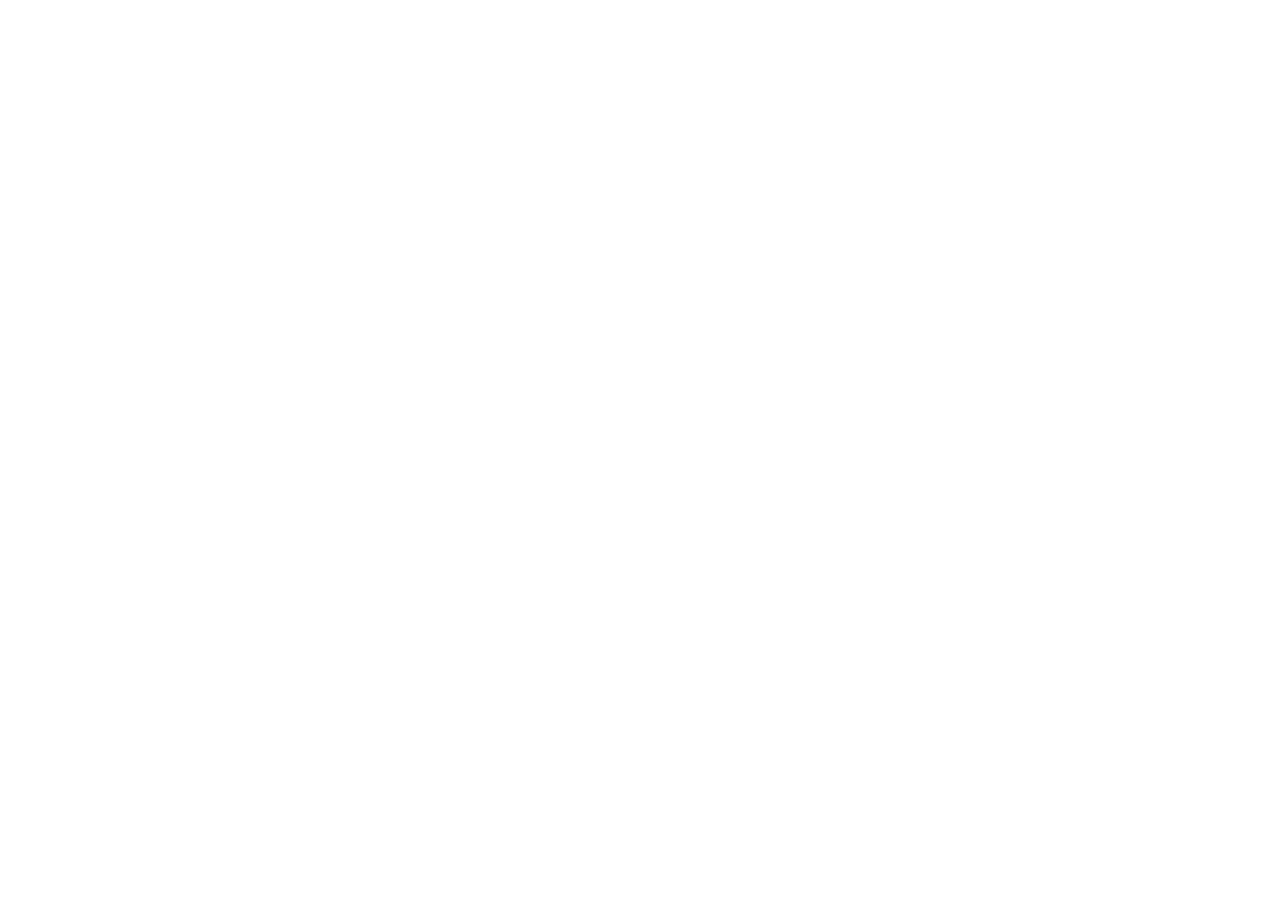
==== commit 1581d06f: "Updates" ====
--- a/index.html
+++ b/index.html
@@ -1 +1 @@
-<!doctype html><html lang="en"><head><meta charset="utf-8"/><link rel="icon" href="/favicon.png"/><meta name="viewport" content="width=device-width,initial-scale=1"/><meta name="theme-color" content="#000000"/><meta name="description" content="Web site created using create-react-app"/><link rel="manifest" href="/manifest.json"/><title>Kushagra Sharma | Portfolio</title><meta name="description" content="Self Developed personal website build with React.js"><meta itemprop="name" content="Kushagra Sharma | Portfolio"><meta itemprop="description" content="Self Developed personal website build with React.js"><script defer="defer" src="/static/js/main.2fa89332.js"></script><link href="/static/css/main.29bc8131.css" rel="stylesheet"></head><body><noscript>You need to enable JavaScript to run this app.</noscript><div id="root"></div></body></html>+<!doctype html><html lang="en"><head><meta charset="utf-8"/><link rel="icon" href="/portfolio-ks/favicon.png"/><meta name="viewport" content="width=device-width,initial-scale=1"/><meta name="theme-color" content="#000000"/><meta name="description" content="Web site created using create-react-app"/><link rel="manifest" href="/portfolio-ks/manifest.json"/><title>Kushagra Sharma | Portfolio</title><meta name="description" content="Self Developed personal website build with React.js"><meta itemprop="name" content="Kushagra Sharma | Portfolio"><meta itemprop="description" content="Self Developed personal website build with React.js"><script defer="defer" src="/portfolio-ks/static/js/main.fce39dfd.js"></script><link href="/portfolio-ks/static/css/main.768c7c8b.css" rel="stylesheet"></head><body><noscript>You need to enable JavaScript to run this app.</noscript><div id="root"></div></body></html>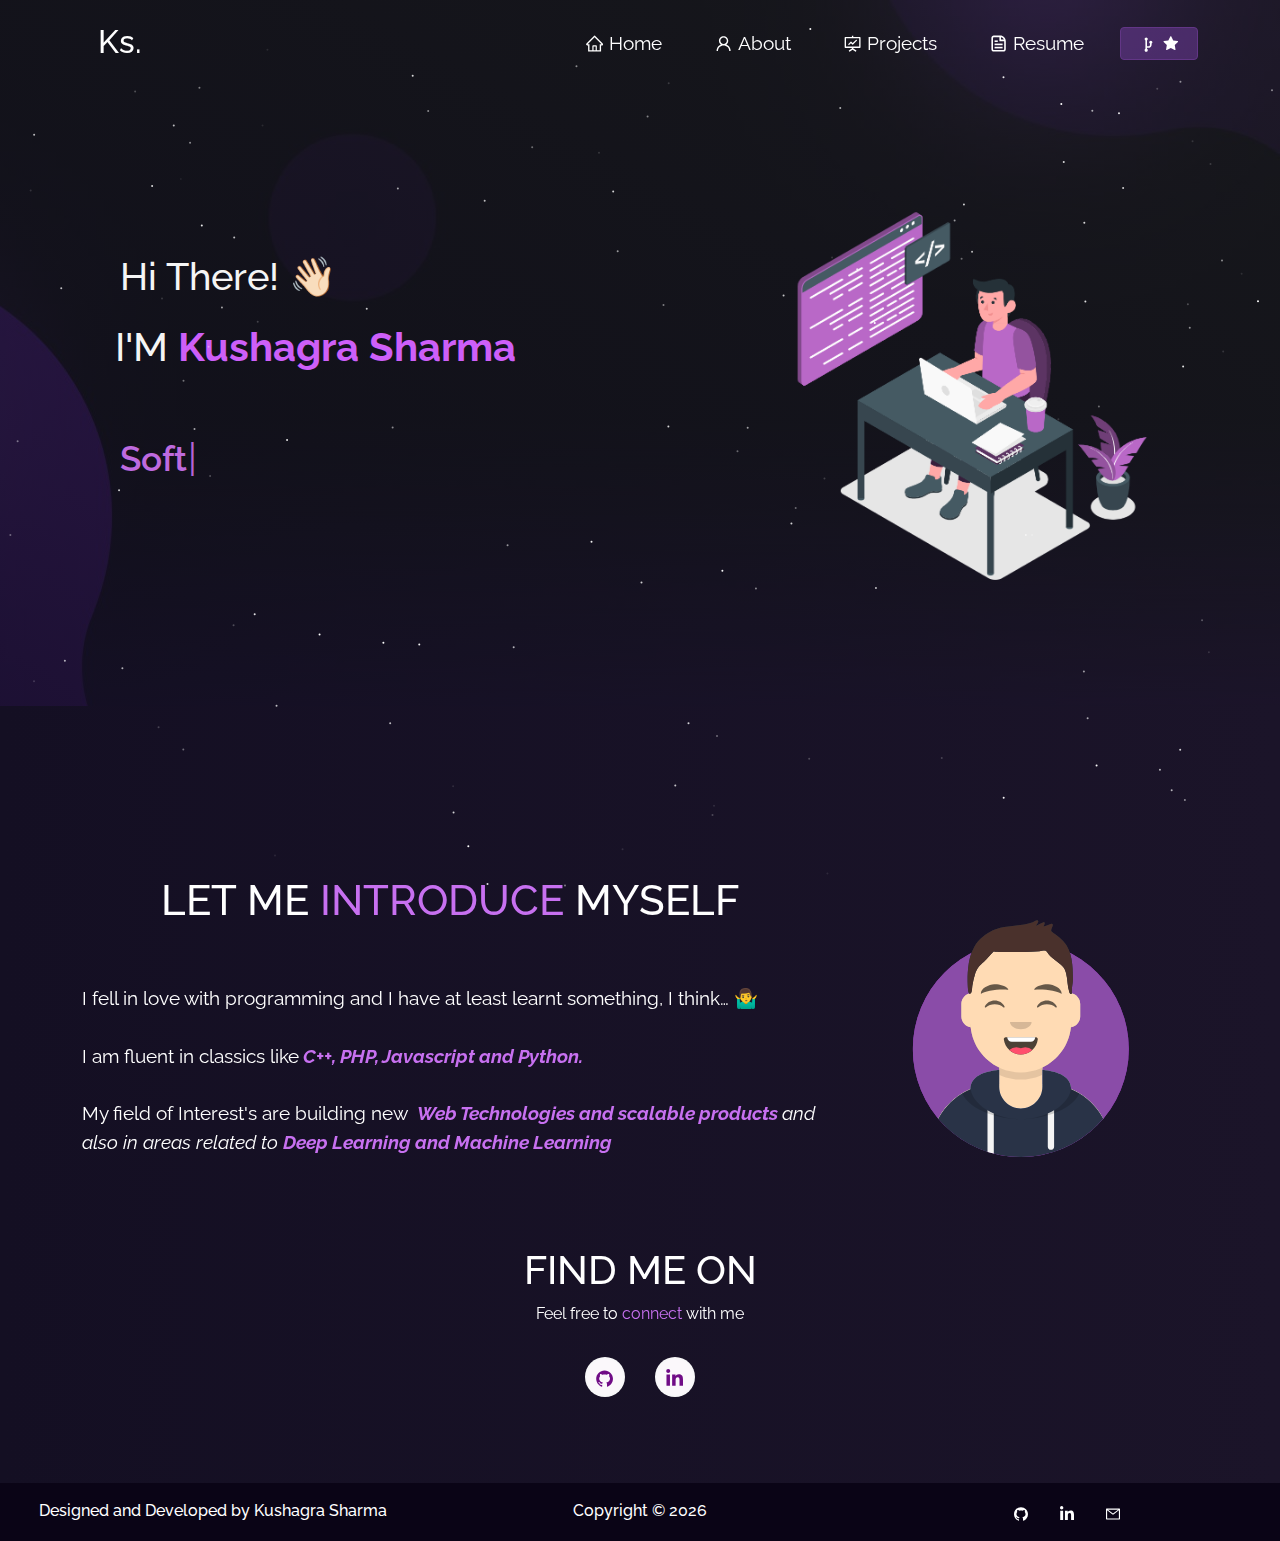
==== commit 984e4e5a: "Updates" ====
--- a/index.html
+++ b/index.html
@@ -1 +1 @@
-<!doctype html><html lang="en"><head><meta charset="utf-8"/><link rel="icon" href="/portfolio-ks/favicon.png"/><meta name="viewport" content="width=device-width,initial-scale=1"/><meta name="theme-color" content="#000000"/><meta name="description" content="Web site created using create-react-app"/><link rel="manifest" href="/portfolio-ks/manifest.json"/><title>Kushagra Sharma | Portfolio</title><meta name="description" content="Self Developed personal website build with React.js"><meta itemprop="name" content="Kushagra Sharma | Portfolio"><meta itemprop="description" content="Self Developed personal website build with React.js"><script defer="defer" src="/portfolio-ks/static/js/main.fce39dfd.js"></script><link href="/portfolio-ks/static/css/main.768c7c8b.css" rel="stylesheet"></head><body><noscript>You need to enable JavaScript to run this app.</noscript><div id="root"></div></body></html>+<!doctype html><html lang="en"><head><meta charset="utf-8"/><link rel="icon" href="/favicon.png"/><meta name="viewport" content="width=device-width,initial-scale=1"/><meta name="theme-color" content="#000000"/><meta name="description" content="Web site created using create-react-app"/><link rel="manifest" href="/manifest.json"/><title>Kushagra Sharma | Portfolio</title><meta name="description" content="Self Developed personal website build with React.js"><meta itemprop="name" content="Kushagra Sharma | Portfolio"><meta itemprop="description" content="Self Developed personal website build with React.js"><script defer="defer" src="/static/js/main.2fa89332.js"></script><link href="/static/css/main.29bc8131.css" rel="stylesheet"></head><body><noscript>You need to enable JavaScript to run this app.</noscript><div id="root"></div></body></html>--- a/static/css/main.29bc8131.css
+++ b/static/css/main.29bc8131.css
@@ -0,0 +1,7 @@
+@charset "UTF-8";@import url(https://fonts.googleapis.com/css2?family=Raleway:wght@500&display=swap);body{-webkit-font-smoothing:antialiased;-moz-osx-font-smoothing:grayscale;background-image:linear-gradient(270deg,#1b1429,#140f23);font-family:Raleway,serif!important}:root{--annotation-unfocused-field-background:url('data:image/svg+xml;charset=utf-8,<svg width="1" height="1" xmlns="http://www.w3.org/2000/svg"><rect width="100%" height="100%" style="fill:rgba(0,54,255,.13)"/></svg>')}.annotationLayer section{position:absolute;text-align:left;text-align:initial}.annotationLayer .buttonWidgetAnnotation.pushButton>a,.annotationLayer .linkAnnotation>a{font-size:1em;height:100%;left:0;position:absolute;top:0;width:100%}.annotationLayer .buttonWidgetAnnotation.pushButton>canvas{left:0;position:relative;top:0;z-index:-1}.annotationLayer .buttonWidgetAnnotation.pushButton>a:hover,.annotationLayer .linkAnnotation>a:hover{background:#ff0;box-shadow:0 2px 10px #ff0;opacity:.2}.annotationLayer .textAnnotation img{cursor:pointer;position:absolute}.annotationLayer .buttonWidgetAnnotation.checkBox input,.annotationLayer .buttonWidgetAnnotation.radioButton input,.annotationLayer .choiceWidgetAnnotation select,.annotationLayer .textWidgetAnnotation input,.annotationLayer .textWidgetAnnotation textarea{background-image:url('data:image/svg+xml;charset=utf-8,<svg width="1" height="1" xmlns="http://www.w3.org/2000/svg"><rect width="100%" height="100%" style="fill:rgba(0,54,255,.13)"/></svg>');background-image:var(--annotation-unfocused-field-background);border:1px solid transparent;box-sizing:border-box;font-size:9px;height:100%;margin:0;padding:0 3px;vertical-align:top;width:100%}.annotationLayer .choiceWidgetAnnotation select option{padding:0}.annotationLayer .buttonWidgetAnnotation.radioButton input{border-radius:50%}.annotationLayer .textWidgetAnnotation textarea{font:message-box;font-size:9px;resize:none}.annotationLayer .buttonWidgetAnnotation.checkBox input[disabled],.annotationLayer .buttonWidgetAnnotation.radioButton input[disabled],.annotationLayer .choiceWidgetAnnotation select[disabled],.annotationLayer .textWidgetAnnotation input[disabled],.annotationLayer .textWidgetAnnotation textarea[disabled]{background:none;border:1px solid transparent;cursor:not-allowed}.annotationLayer .buttonWidgetAnnotation.checkBox input:hover,.annotationLayer .buttonWidgetAnnotation.radioButton input:hover,.annotationLayer .choiceWidgetAnnotation select:hover,.annotationLayer .textWidgetAnnotation input:hover,.annotationLayer .textWidgetAnnotation textarea:hover{border:1px solid #000}.annotationLayer .choiceWidgetAnnotation select:focus,.annotationLayer .textWidgetAnnotation input:focus,.annotationLayer .textWidgetAnnotation textarea:focus{background:none;border:1px solid transparent}.annotationLayer .buttonWidgetAnnotation.checkBox :focus,.annotationLayer .buttonWidgetAnnotation.radioButton :focus,.annotationLayer .choiceWidgetAnnotation select :focus,.annotationLayer .textWidgetAnnotation input :focus,.annotationLayer .textWidgetAnnotation textarea :focus{background-color:transparent;background-image:none;outline:auto}.annotationLayer .buttonWidgetAnnotation.checkBox input:checked:after,.annotationLayer .buttonWidgetAnnotation.checkBox input:checked:before,.annotationLayer .buttonWidgetAnnotation.radioButton input:checked:before{background-color:#000;content:"";display:block;position:absolute}.annotationLayer .buttonWidgetAnnotation.checkBox input:checked:after,.annotationLayer .buttonWidgetAnnotation.checkBox input:checked:before{height:80%;left:45%;width:1px}.annotationLayer .buttonWidgetAnnotation.checkBox input:checked:before{-webkit-transform:rotate(45deg);transform:rotate(45deg)}.annotationLayer .buttonWidgetAnnotation.checkBox input:checked:after{-webkit-transform:rotate(-45deg);transform:rotate(-45deg)}.annotationLayer .buttonWidgetAnnotation.radioButton input:checked:before{border-radius:50%;height:50%;left:30%;top:20%;width:50%}.annotationLayer .textWidgetAnnotation input.comb{font-family:monospace;padding-left:2px;padding-right:0}.annotationLayer .textWidgetAnnotation input.comb:focus{width:103%}.annotationLayer .buttonWidgetAnnotation.checkBox input,.annotationLayer .buttonWidgetAnnotation.radioButton input{-webkit-appearance:none;appearance:none;padding:0}.annotationLayer .popupWrapper{position:absolute;width:20em}.annotationLayer .popup{word-wrap:break-word;background-color:#ff9;border-radius:2px;box-shadow:0 2px 5px #888;cursor:pointer;font:message-box;font-size:9px;margin-left:5px;max-width:20em;padding:6px;position:absolute;white-space:normal;z-index:200}.annotationLayer .popup>*{font-size:9px}.annotationLayer .popup h1{display:inline-block}.annotationLayer .popupDate{display:inline-block;margin-left:5px}.annotationLayer .popupContent{border-top:1px solid #333;margin-top:2px;padding-top:2px}.annotationLayer .richText>*{white-space:pre-wrap}.annotationLayer .caretAnnotation,.annotationLayer .circleAnnotation svg ellipse,.annotationLayer .fileAttachmentAnnotation,.annotationLayer .freeTextAnnotation,.annotationLayer .highlightAnnotation,.annotationLayer .inkAnnotation svg polyline,.annotationLayer .lineAnnotation svg line,.annotationLayer .polygonAnnotation svg polygon,.annotationLayer .polylineAnnotation svg polyline,.annotationLayer .squareAnnotation svg rect,.annotationLayer .squigglyAnnotation,.annotationLayer .stampAnnotation,.annotationLayer .strikeoutAnnotation,.annotationLayer .underlineAnnotation{cursor:pointer}html{--section-background-color:linear-gradient(to bottom left,hsla(0,3%,6%,.582),rgba(12,8,24,.904));--image-gradient:linear-gradient(to bottom left,hsla(0,3%,6%,.678),rgba(12,10,22,.863));--imp-text-color:#c770f0}.purple{color:#c770f0!important;color:var(--imp-text-color)!important}button:focus{box-shadow:none!important}#preloader{background-color:#0c0513;background-image:url(/static/media/pre.4410c5baaa673cc131da.svg);background-position:50%;background-repeat:no-repeat;height:100%;left:0;position:fixed;top:0;width:100%;z-index:999999}#preloader-none{opacity:0}#no-scroll{height:100vh;overflow:hidden}::-webkit-scrollbar{width:7px}::-webkit-scrollbar-track{background:#2d1950}::-webkit-scrollbar-thumb{background:rgba(178,121,216,.959);border-radius:12px}::-webkit-scrollbar-thumb:hover{background:rgba(222,130,235,.911);border-radius:12px}.sticky{-webkit-backdrop-filter:blur(15px)!important;backdrop-filter:blur(15px)!important;background-color:#1b1a2ea9!important;box-shadow:0 10px 10px 0 rgba(9,5,29,.171)!important}.navbar,.sticky{transition:all .3s ease-out 0s!important}.navbar{font-size:1.2rem!important;padding:.3rem 2rem!important;position:fixed!important}.navbar-toggler{background-color:transparent!important;border-color:transparent!important;position:relative!important}.navbar-toggler span{background-color:#be50f4!important;display:block!important;height:4px!important;left:0!important;margin-bottom:5px!important;margin-top:5px!important;opacity:1!important;-webkit-transform:rotate(0deg)!important;transform:rotate(0deg)!important;width:27px!important}.navbar-toggler:active,.navbar-toggler:focus{outline:0!important}.navbar-toggler span:first-child,.navbar-toggler span:nth-child(3){transition:-webkit-transform .35s ease-in-out!important;transition:transform .35s ease-in-out,-webkit-transform .35s ease-in-out!important;transition:transform .35s ease-in-out!important}.navbar-toggler:not(.collapsed) span:first-child{left:12px!important;opacity:.9!important;position:absolute!important;top:10px!important;-webkit-transform:rotate(135deg)!important;transform:rotate(135deg)!important}.navbar-toggler:not(.collapsed) span:nth-child(2){background-color:transparent!important;height:12px!important;visibility:hidden!important}.navbar-toggler:not(.collapsed) span:nth-child(3){left:12px!important;opacity:.9!important;position:absolute!important;top:10px!important;-webkit-transform:rotate(-135deg)!important;transform:rotate(-135deg)!important}@media (max-width:767px){.navbar{background-color:#181a27!important;font-size:1.4rem!important;padding:1rem 2rem!important}.navbar-nav .nav-item a:after{display:none!important}}.navbar-brand{color:#fafafa!important}.logo{height:1.4em!important;width:2.5em!important}.navbar-nav .nav-link{color:#fff!important;padding-left:1rem!important;padding-right:1rem!important}.nav-link{padding:.8rem 1rem!important}@media (max-width:767px){.nav-link{padding:.7rem 1rem!important}}.navbar-nav .nav-item{margin-left:20px;position:relative}.navbar-nav .nav-item a{font-weight:400;position:relative;transition:all .3s ease-out 0s;z-index:1}.navbar-nav .nav-item a:after{background:#c95bf5;border-radius:16px;bottom:1px;content:"";display:block;height:5px;left:0;position:relative;transition:all .3s ease-out 0s;width:0;z-index:-1}.navbar-nav .nav-item a:hover:after{width:100%}.wave{-webkit-animation-duration:2.1s;animation-duration:2.1s;-webkit-animation-iteration-count:infinite;animation-iteration-count:infinite;-webkit-animation-name:wave-animation;animation-name:wave-animation;display:inline-block;-webkit-transform-origin:70% 70%;transform-origin:70% 70%}@-webkit-keyframes wave-animation{0%{-webkit-transform:rotate(0deg);transform:rotate(0deg)}10%{-webkit-transform:rotate(14deg);transform:rotate(14deg)}20%{-webkit-transform:rotate(-8deg);transform:rotate(-8deg)}30%{-webkit-transform:rotate(14deg);transform:rotate(14deg)}40%{-webkit-transform:rotate(-4deg);transform:rotate(-4deg)}50%{-webkit-transform:rotate(10deg);transform:rotate(10deg)}60%{-webkit-transform:rotate(0deg);transform:rotate(0deg)}to{-webkit-transform:rotate(0deg);transform:rotate(0deg)}}@keyframes wave-animation{0%{-webkit-transform:rotate(0deg);transform:rotate(0deg)}10%{-webkit-transform:rotate(14deg);transform:rotate(14deg)}20%{-webkit-transform:rotate(-8deg);transform:rotate(-8deg)}30%{-webkit-transform:rotate(14deg);transform:rotate(14deg)}40%{-webkit-transform:rotate(-4deg);transform:rotate(-4deg)}50%{-webkit-transform:rotate(10deg);transform:rotate(10deg)}60%{-webkit-transform:rotate(0deg);transform:rotate(0deg)}to{-webkit-transform:rotate(0deg);transform:rotate(0deg)}}#tsparticles{background-repeat:no-repeat!important;background-size:cover!important;height:100%;position:fixed!important;width:100%}.home-header{padding-top:80px!important}.home-section{background-image:linear-gradient(to bottom left,hsla(0,3%,6%,.678),rgba(12,10,22,.863)),url(/static/media/home-bg.dc52d5d40a40b13154b0.jpg);background-image:var(--image-gradient),url(/static/media/home-bg.dc52d5d40a40b13154b0.jpg);background-position:top;background-repeat:no-repeat;padding-bottom:30px!important;padding-top:30px!important;position:relative;z-index:-1}.home-content{color:#f5f5f5;padding:9rem 0 2rem!important;text-align:left}.heading{font-size:2.4em!important;padding-left:50px!important}.heading-name{font-size:2.5em!important;padding-left:45px!important}.main-name{color:#cd5ff8}.Typewriter__wrapper{color:#be6adf!important;font-size:2.2em!important;font-weight:600!important}.Typewriter__cursor{color:#b562d6!important;font-size:2.4em!important}@media (max-width:767px){.Typewriter__wrapper{font-size:1.4em!important;font-weight:500!important;position:absolute!important}.Typewriter__cursor{display:none!important}}.myAvtar{justify-content:center!important;padding-top:9em!important}@media (max-width:767px){.myAvtar{padding-bottom:2em!important;padding-top:2em!important}}.home-about-section{padding-bottom:70px!important;padding-top:70px!important;position:relative}.home-about-description{color:#fff!important;padding-bottom:20px!important;padding-top:100px!important;text-align:center}.home-about-body{font-size:1.2em!important;padding-top:50px;text-align:left}.home-about-social{color:#fff!important;padding-top:25px;text-align:center!important}.home-about-social-links{-webkit-padding-start:0!important;justify-content:center!important;padding-top:15px!important;padding-inline-start:0!important}.home-about-social-links,.home-social-icons{display:inline-block!important;position:relative!important}.home-social-icons{background:hsla(0,0%,100%,.972)!important;border-radius:50%!important;font-size:1.2em!important;height:40px!important;line-height:2em!important;text-align:center!important;transition:.5s!important;width:40px!important}.home-social-icons:before{background:#68187a;border-radius:50%;content:"";height:100%;left:0;position:absolute;top:0;-webkit-transform:scale(.9);transform:scale(.9);transition:.5s;width:100%;z-index:-1}.home-social-icons:hover:before{box-shadow:0 0 15px #801f95;-webkit-transform:scale(1.1);transform:scale(1.1)}.home-social-icons:hover{box-shadow:0 0 5px #87209e;color:#87209e;text-shadow:0 0 2px #87209e}.social-icons{display:inline-block!important;padding-left:15px;padding-right:15px}.icon-colour{color:#700c86!important}.footer{background-color:#0a0416;bottom:0!important;padding-bottom:8px!important;padding-top:10px!important}.footer-body,.footer-copywright{text-align:center!important}.footer-body{z-index:1}@media (max-width:767px){.footer-body,.footer-copywright{text-align:center!important}}.footer h3{color:#fff!important;font-size:1em}.footer h3,.footer-icons{margin-bottom:.5em!important;margin-top:.5em!important}.footer-icons{padding:0!important}.blockquote-footer{color:#a588c0!important}.project-section{background-image:linear-gradient(to bottom left,hsla(0,3%,6%,.582),rgba(12,8,24,.904))!important;background-image:var(--section-background-color)!important;padding-bottom:30px!important;padding-top:150px!important;position:relative!important}.project-card{height:auto!important;padding:50px 25px!important}.project-card-view{background-color:transparent!important;box-shadow:0 4px 5px 3px rgba(119,53,136,.459)!important;color:#fff!important;height:100%!important;opacity:.9!important;transition:all .5s ease 0s!important}.project-card-view:hover{box-shadow:0 4px 4px 5px rgba(129,72,144,.561)!important;overflow:hidden!important;-webkit-transform:scale(1.02)!important;transform:scale(1.02)!important}.blog-card{height:auto!important;padding:50px 25px!important}.blog-card-view{background-color:transparent!important;box-shadow:0 3px 3px 2px rgba(145,77,161,.459)!important;color:#fff!important;height:100%!important;transition:all .5s ease 0s!important}.blog-link{color:#fff!important;text-decoration:none!important}.blog-link:hover{cursor:pointer!important}.blog-card-view:hover{box-shadow:0 3px 3px 5px rgba(155,88,173,.65)!important;overflow:hidden!important;-webkit-transform:scale(1.02)!important;transform:scale(1.02)!important}.card-img-top{border-radius:10px!important;opacity:.8!important;padding:20px!important}.blog-img{border-radius:0!important;opacity:.8!important;padding:0!important}.btn-primary{background-color:#623686!important;border-color:#623686!important;color:#fff!important}.btn-primary:hover{background-color:#6d20c5d7!important;border-color:#6d20c5d7!important;color:#fff!important}.btn:focus{box-shadow:none!important;outline:none!important}.project-heading{color:#fff!important;font-size:2.3em!important;font-weight:500!important;padding-top:10px!important}.about-section{background-image:linear-gradient(to bottom left,hsla(0,3%,6%,.582),rgba(12,8,24,.904))!important;background-image:var(--section-background-color)!important;color:#fff!important;padding-bottom:30px!important;padding-top:150px!important;position:relative!important}.tech-icons{border:1.7px solid rgba(200,137,230,.637)!important;border-radius:5px!important;box-shadow:4px 5px 4px 3px rgba(89,4,168,.137)!important;display:table!important;font-size:4.5em!important;margin:15px!important;opacity:.93!important;overflow:hidden!important;padding:10px!important;text-align:center!important;transition:all .4s ease 0s!important;vertical-align:middle!important}@media (max-width:767px){.tech-icons{margin:10px!important}}.tech-icons:hover{border:2.2px solid rgba(197,115,230,.883)!important;overflow:hidden!important;-webkit-transform:scale(1.05)!important;transform:scale(1.05)!important}.tech-icon-images{line-height:1.6!important;padding:20px!important}.quote-card-view{background-color:transparent!important;border:none!important;color:#fff!important}.about-activity{list-style:none!important;padding-left:1px!important;text-align:left!important}@media (max-width:767px){.about-img{padding-top:0!important}}.resume-section{background-image:linear-gradient(to bottom left,hsla(0,3%,6%,.582),rgba(12,8,24,.904))!important;background-image:var(--section-background-color)!important;color:#fff!important;padding-bottom:30px!important;padding-top:110px!important;position:relative!important}.resume{justify-content:center;padding-bottom:50px;padding-top:50px}.resume-left{padding-right:80px!important}.resume-right{padding-left:80px!important}@media (max-width:767px){.resume-left,.resume-right{padding-left:15px!important;padding-right:15px!important}}.resume .resume-title{font-size:2em;font-weight:700;padding-bottom:30px;padding-top:30px}.resume .resume-item{border-left:2px solid #8a49a8;margin-top:-2px;padding:0 0 10px 25px;position:relative}.resume .resume-item .resume-title{background:#5234795d;display:inline-block;font-size:.9em;font-weight:600;line-height:18px;margin-bottom:10px;padding:8px 15px}.resume .resume-item ul{padding-left:20px;text-align:justify}.resume .resume-item ul li{list-style:none;padding-bottom:10px}.resume .resume-item:last-child{padding-bottom:0}.resume .resume-item:before{background:#fff;border:2px solid #8a49a8;border-radius:50px;content:"";height:16px;left:-9px;position:absolute;top:0;width:16px}.like-item{font-family:sans-serif!important;font-size:1.1em!important;padding-top:10px!important}.like-btn{background-color:#934cce5e!important;border-color:#934cce5e!important;border-radius:5px!important;line-height:1.4!important;padding:.25rem .98rem!important;transition:.3s ease!important}.like-btn:hover{background-color:#a24dd386!important;border-color:#a24dd386!important;-webkit-transform:translateY(-2px)!important;transform:translateY(-2px)!important}.animate-like{-webkit-animation-duration:.85s;animation-duration:.85s;-webkit-animation-fill-mode:forwards;animation-fill-mode:forwards;-webkit-animation-name:likeAnimation;animation-name:likeAnimation}@-webkit-keyframes likeAnimation{0%{-webkit-transform:scale(1.5);transform:scale(1.5)}to{-webkit-transform:scale(1);transform:scale(1)}}@keyframes likeAnimation{0%{-webkit-transform:scale(1.5);transform:scale(1.5)}to{-webkit-transform:scale(1);transform:scale(1)}}.fork-btn{font-size:1.1em!important;padding-top:10px!important}.fork-btn-inner{background-color:#934cce5e!important;line-height:1.4em!important;padding:.25rem 1.1rem!important;text-align:center!important;vertical-align:middle!important}.fork-btn-inner:hover{background-color:#a24dd386!important;border-color:#a24dd386!important;-webkit-transform:translateY(-2px)!important;transform:translateY(-2px)!important}.fork-btn-inner:after{display:none!important}.App{text-align:center}.App-logo{height:40vmin;pointer-events:none}@media (prefers-reduced-motion:no-preference){.App-logo{-webkit-animation:App-logo-spin 20s linear infinite;animation:App-logo-spin 20s linear infinite}}.App-header{align-items:center;background-color:#282c34;color:#fff;display:flex;flex-direction:column;font-size:calc(10px + 2vmin);justify-content:center;min-height:100vh}.App-link{color:#61dafb}@-webkit-keyframes App-logo-spin{0%{-webkit-transform:rotate(0deg);transform:rotate(0deg)}to{-webkit-transform:rotate(1turn);transform:rotate(1turn)}}@keyframes App-logo-spin{0%{-webkit-transform:rotate(0deg);transform:rotate(0deg)}to{-webkit-transform:rotate(1turn);transform:rotate(1turn)}}/*!
+ * Bootstrap v5.1.3 (https://getbootstrap.com/)
+ * Copyright 2011-2021 The Bootstrap Authors
+ * Copyright 2011-2021 Twitter, Inc.
+ * Licensed under MIT (https://github.com/twbs/bootstrap/blob/main/LICENSE)
+ */:root{--bs-blue:#0d6efd;--bs-indigo:#6610f2;--bs-purple:#6f42c1;--bs-pink:#d63384;--bs-red:#dc3545;--bs-orange:#fd7e14;--bs-yellow:#ffc107;--bs-green:#198754;--bs-teal:#20c997;--bs-cyan:#0dcaf0;--bs-white:#fff;--bs-gray:#6c757d;--bs-gray-dark:#343a40;--bs-gray-100:#f8f9fa;--bs-gray-200:#e9ecef;--bs-gray-300:#dee2e6;--bs-gray-400:#ced4da;--bs-gray-500:#adb5bd;--bs-gray-600:#6c757d;--bs-gray-700:#495057;--bs-gray-800:#343a40;--bs-gray-900:#212529;--bs-primary:#0d6efd;--bs-secondary:#6c757d;--bs-success:#198754;--bs-info:#0dcaf0;--bs-warning:#ffc107;--bs-danger:#dc3545;--bs-light:#f8f9fa;--bs-dark:#212529;--bs-primary-rgb:13,110,253;--bs-secondary-rgb:108,117,125;--bs-success-rgb:25,135,84;--bs-info-rgb:13,202,240;--bs-warning-rgb:255,193,7;--bs-danger-rgb:220,53,69;--bs-light-rgb:248,249,250;--bs-dark-rgb:33,37,41;--bs-white-rgb:255,255,255;--bs-black-rgb:0,0,0;--bs-body-color-rgb:33,37,41;--bs-body-bg-rgb:255,255,255;--bs-font-sans-serif:system-ui,-apple-system,"Segoe UI",Roboto,"Helvetica Neue",Arial,"Noto Sans","Liberation Sans",sans-serif,"Apple Color Emoji","Segoe UI Emoji","Segoe UI Symbol","Noto Color Emoji";--bs-font-monospace:SFMono-Regular,Menlo,Monaco,Consolas,"Liberation Mono","Courier New",monospace;--bs-gradient:linear-gradient(180deg,hsla(0,0%,100%,.15),hsla(0,0%,100%,0));--bs-body-font-family:var(--bs-font-sans-serif);--bs-body-font-size:1rem;--bs-body-font-weight:400;--bs-body-line-height:1.5;--bs-body-color:#212529;--bs-body-bg:#fff}*,:after,:before{box-sizing:border-box}@media (prefers-reduced-motion:no-preference){:root{scroll-behavior:smooth}}body{-webkit-text-size-adjust:100%;-webkit-tap-highlight-color:transparent;background-color:#fff;background-color:var(--bs-body-bg);color:#212529;color:var(--bs-body-color);font-family:system-ui,-apple-system,Segoe UI,Roboto,Helvetica Neue,Arial,Noto Sans,Liberation Sans,sans-serif,Apple Color Emoji,Segoe UI Emoji,Segoe UI Symbol,Noto Color Emoji;font-family:var(--bs-body-font-family);font-size:1rem;font-size:var(--bs-body-font-size);font-weight:400;font-weight:var(--bs-body-font-weight);line-height:1.5;line-height:var(--bs-body-line-height);margin:0;text-align:var(--bs-body-text-align)}hr{background-color:currentColor;border:0;color:inherit;margin:1rem 0;opacity:.25}hr:not([size]){height:1px}.h1,.h2,.h3,.h4,.h5,.h6,h1,h2,h3,h4,h5,h6{font-weight:500;line-height:1.2;margin-bottom:.5rem;margin-top:0}.h1,h1{font-size:calc(1.375rem + 1.5vw)}@media (min-width:1200px){.h1,h1{font-size:2.5rem}}.h2,h2{font-size:calc(1.325rem + .9vw)}@media (min-width:1200px){.h2,h2{font-size:2rem}}.h3,h3{font-size:calc(1.3rem + .6vw)}@media (min-width:1200px){.h3,h3{font-size:1.75rem}}.h4,h4{font-size:calc(1.275rem + .3vw)}@media (min-width:1200px){.h4,h4{font-size:1.5rem}}.h5,h5{font-size:1.25rem}.h6,h6{font-size:1rem}p{margin-bottom:1rem;margin-top:0}abbr[data-bs-original-title],abbr[title]{cursor:help;-webkit-text-decoration:underline dotted;text-decoration:underline dotted;-webkit-text-decoration-skip-ink:none;text-decoration-skip-ink:none}address{font-style:normal;line-height:inherit;margin-bottom:1rem}ol,ul{padding-left:2rem}dl,ol,ul{margin-bottom:1rem;margin-top:0}ol ol,ol ul,ul ol,ul ul{margin-bottom:0}dt{font-weight:700}dd{margin-bottom:.5rem;margin-left:0}blockquote{margin:0 0 1rem}b,strong{font-weight:bolder}.small,small{font-size:.875em}.mark,mark{background-color:#fcf8e3;padding:.2em}sub,sup{font-size:.75em;line-height:0;position:relative;vertical-align:baseline}sub{bottom:-.25em}sup{top:-.5em}a{color:#0d6efd;text-decoration:underline}a:hover{color:#0a58ca}a:not([href]):not([class]),a:not([href]):not([class]):hover{color:inherit;text-decoration:none}code,kbd,pre,samp{direction:ltr;font-family:SFMono-Regular,Menlo,Monaco,Consolas,Liberation Mono,Courier New,monospace;font-family:var(--bs-font-monospace);font-size:1em;unicode-bidi:bidi-override}pre{display:block;font-size:.875em;margin-bottom:1rem;margin-top:0;overflow:auto}pre code{color:inherit;font-size:inherit;word-break:normal}code{word-wrap:break-word;color:#d63384;font-size:.875em}a>code{color:inherit}kbd{background-color:#212529;border-radius:.2rem;color:#fff;font-size:.875em;padding:.2rem .4rem}kbd kbd{font-size:1em;font-weight:700;padding:0}figure{margin:0 0 1rem}img,svg{vertical-align:middle}table{border-collapse:collapse;caption-side:bottom}caption{color:#6c757d;padding-bottom:.5rem;padding-top:.5rem;text-align:left}th{text-align:inherit;text-align:-webkit-match-parent}tbody,td,tfoot,th,thead,tr{border:0 solid;border-color:inherit}label{display:inline-block}button{border-radius:0}button:focus:not(:focus-visible){outline:0}button,input,optgroup,select,textarea{font-family:inherit;font-size:inherit;line-height:inherit;margin:0}button,select{text-transform:none}[role=button]{cursor:pointer}select{word-wrap:normal}select:disabled{opacity:1}[list]::-webkit-calendar-picker-indicator{display:none}[type=button],[type=reset],[type=submit],button{-webkit-appearance:button}[type=button]:not(:disabled),[type=reset]:not(:disabled),[type=submit]:not(:disabled),button:not(:disabled){cursor:pointer}::-moz-focus-inner{border-style:none;padding:0}textarea{resize:vertical}fieldset{border:0;margin:0;min-width:0;padding:0}legend{float:left;font-size:calc(1.275rem + .3vw);line-height:inherit;margin-bottom:.5rem;padding:0;width:100%}@media (min-width:1200px){legend{font-size:1.5rem}}legend+*{clear:left}::-webkit-datetime-edit-day-field,::-webkit-datetime-edit-fields-wrapper,::-webkit-datetime-edit-hour-field,::-webkit-datetime-edit-minute,::-webkit-datetime-edit-month-field,::-webkit-datetime-edit-text,::-webkit-datetime-edit-year-field{padding:0}::-webkit-inner-spin-button{height:auto}[type=search]{-webkit-appearance:textfield;outline-offset:-2px}::-webkit-search-decoration{-webkit-appearance:none}::-webkit-color-swatch-wrapper{padding:0}::file-selector-button{font:inherit}::-webkit-file-upload-button{-webkit-appearance:button;font:inherit}output{display:inline-block}iframe{border:0}summary{cursor:pointer;display:list-item}progress{vertical-align:baseline}[hidden]{display:none!important}.lead{font-size:1.25rem;font-weight:300}.display-1{font-size:calc(1.625rem + 4.5vw);font-weight:300;line-height:1.2}@media (min-width:1200px){.display-1{font-size:5rem}}.display-2{font-size:calc(1.575rem + 3.9vw);font-weight:300;line-height:1.2}@media (min-width:1200px){.display-2{font-size:4.5rem}}.display-3{font-size:calc(1.525rem + 3.3vw);font-weight:300;line-height:1.2}@media (min-width:1200px){.display-3{font-size:4rem}}.display-4{font-size:calc(1.475rem + 2.7vw);font-weight:300;line-height:1.2}@media (min-width:1200px){.display-4{font-size:3.5rem}}.display-5{font-size:calc(1.425rem + 2.1vw);font-weight:300;line-height:1.2}@media (min-width:1200px){.display-5{font-size:3rem}}.display-6{font-size:calc(1.375rem + 1.5vw);font-weight:300;line-height:1.2}@media (min-width:1200px){.display-6{font-size:2.5rem}}.list-inline,.list-unstyled{list-style:none;padding-left:0}.list-inline-item{display:inline-block}.list-inline-item:not(:last-child){margin-right:.5rem}.initialism{font-size:.875em;text-transform:uppercase}.blockquote{font-size:1.25rem;margin-bottom:1rem}.blockquote>:last-child{margin-bottom:0}.blockquote-footer{color:#6c757d;font-size:.875em;margin-bottom:1rem;margin-top:-1rem}.blockquote-footer:before{content:"— "}.img-fluid,.img-thumbnail{height:auto;max-width:100%}.img-thumbnail{background-color:#fff;border:1px solid #dee2e6;border-radius:.25rem;padding:.25rem}.figure{display:inline-block}.figure-img{line-height:1;margin-bottom:.5rem}.figure-caption{color:#6c757d;font-size:.875em}.container,.container-fluid,.container-lg,.container-md,.container-sm,.container-xl,.container-xxl{margin-left:auto;margin-right:auto;padding-left:.75rem;padding-left:var(--bs-gutter-x,.75rem);padding-right:.75rem;padding-right:var(--bs-gutter-x,.75rem);width:100%}@media (min-width:576px){.container,.container-sm{max-width:540px}}@media (min-width:768px){.container,.container-md,.container-sm{max-width:720px}}@media (min-width:992px){.container,.container-lg,.container-md,.container-sm{max-width:960px}}@media (min-width:1200px){.container,.container-lg,.container-md,.container-sm,.container-xl{max-width:1140px}}@media (min-width:1400px){.container,.container-lg,.container-md,.container-sm,.container-xl,.container-xxl{max-width:1320px}}.row{--bs-gutter-x:1.5rem;--bs-gutter-y:0;display:flex;flex-wrap:wrap;margin-left:calc(var(--bs-gutter-x)*-.5);margin-right:calc(var(--bs-gutter-x)*-.5);margin-top:calc(var(--bs-gutter-y)*-1)}.row>*{flex-shrink:0;margin-top:var(--bs-gutter-y);max-width:100%;padding-left:calc(var(--bs-gutter-x)*.5);padding-right:calc(var(--bs-gutter-x)*.5);width:100%}.col{flex:1 0}.row-cols-auto>*{flex:0 0 auto;width:auto}.row-cols-1>*{flex:0 0 auto;width:100%}.row-cols-2>*{flex:0 0 auto;width:50%}.row-cols-3>*{flex:0 0 auto;width:33.3333333333%}.row-cols-4>*{flex:0 0 auto;width:25%}.row-cols-5>*{flex:0 0 auto;width:20%}.row-cols-6>*{flex:0 0 auto;width:16.6666666667%}.col-auto{flex:0 0 auto;width:auto}.col-1{flex:0 0 auto;width:8.33333333%}.col-2{flex:0 0 auto;width:16.66666667%}.col-3{flex:0 0 auto;width:25%}.col-4{flex:0 0 auto;width:33.33333333%}.col-5{flex:0 0 auto;width:41.66666667%}.col-6{flex:0 0 auto;width:50%}.col-7{flex:0 0 auto;width:58.33333333%}.col-8{flex:0 0 auto;width:66.66666667%}.col-9{flex:0 0 auto;width:75%}.col-10{flex:0 0 auto;width:83.33333333%}.col-11{flex:0 0 auto;width:91.66666667%}.col-12{flex:0 0 auto;width:100%}.offset-1{margin-left:8.33333333%}.offset-2{margin-left:16.66666667%}.offset-3{margin-left:25%}.offset-4{margin-left:33.33333333%}.offset-5{margin-left:41.66666667%}.offset-6{margin-left:50%}.offset-7{margin-left:58.33333333%}.offset-8{margin-left:66.66666667%}.offset-9{margin-left:75%}.offset-10{margin-left:83.33333333%}.offset-11{margin-left:91.66666667%}.g-0,.gx-0{--bs-gutter-x:0}.g-0,.gy-0{--bs-gutter-y:0}.g-1,.gx-1{--bs-gutter-x:0.25rem}.g-1,.gy-1{--bs-gutter-y:0.25rem}.g-2,.gx-2{--bs-gutter-x:0.5rem}.g-2,.gy-2{--bs-gutter-y:0.5rem}.g-3,.gx-3{--bs-gutter-x:1rem}.g-3,.gy-3{--bs-gutter-y:1rem}.g-4,.gx-4{--bs-gutter-x:1.5rem}.g-4,.gy-4{--bs-gutter-y:1.5rem}.g-5,.gx-5{--bs-gutter-x:3rem}.g-5,.gy-5{--bs-gutter-y:3rem}@media (min-width:576px){.col-sm{flex:1 0}.row-cols-sm-auto>*{flex:0 0 auto;width:auto}.row-cols-sm-1>*{flex:0 0 auto;width:100%}.row-cols-sm-2>*{flex:0 0 auto;width:50%}.row-cols-sm-3>*{flex:0 0 auto;width:33.3333333333%}.row-cols-sm-4>*{flex:0 0 auto;width:25%}.row-cols-sm-5>*{flex:0 0 auto;width:20%}.row-cols-sm-6>*{flex:0 0 auto;width:16.6666666667%}.col-sm-auto{flex:0 0 auto;width:auto}.col-sm-1{flex:0 0 auto;width:8.33333333%}.col-sm-2{flex:0 0 auto;width:16.66666667%}.col-sm-3{flex:0 0 auto;width:25%}.col-sm-4{flex:0 0 auto;width:33.33333333%}.col-sm-5{flex:0 0 auto;width:41.66666667%}.col-sm-6{flex:0 0 auto;width:50%}.col-sm-7{flex:0 0 auto;width:58.33333333%}.col-sm-8{flex:0 0 auto;width:66.66666667%}.col-sm-9{flex:0 0 auto;width:75%}.col-sm-10{flex:0 0 auto;width:83.33333333%}.col-sm-11{flex:0 0 auto;width:91.66666667%}.col-sm-12{flex:0 0 auto;width:100%}.offset-sm-0{margin-left:0}.offset-sm-1{margin-left:8.33333333%}.offset-sm-2{margin-left:16.66666667%}.offset-sm-3{margin-left:25%}.offset-sm-4{margin-left:33.33333333%}.offset-sm-5{margin-left:41.66666667%}.offset-sm-6{margin-left:50%}.offset-sm-7{margin-left:58.33333333%}.offset-sm-8{margin-left:66.66666667%}.offset-sm-9{margin-left:75%}.offset-sm-10{margin-left:83.33333333%}.offset-sm-11{margin-left:91.66666667%}.g-sm-0,.gx-sm-0{--bs-gutter-x:0}.g-sm-0,.gy-sm-0{--bs-gutter-y:0}.g-sm-1,.gx-sm-1{--bs-gutter-x:0.25rem}.g-sm-1,.gy-sm-1{--bs-gutter-y:0.25rem}.g-sm-2,.gx-sm-2{--bs-gutter-x:0.5rem}.g-sm-2,.gy-sm-2{--bs-gutter-y:0.5rem}.g-sm-3,.gx-sm-3{--bs-gutter-x:1rem}.g-sm-3,.gy-sm-3{--bs-gutter-y:1rem}.g-sm-4,.gx-sm-4{--bs-gutter-x:1.5rem}.g-sm-4,.gy-sm-4{--bs-gutter-y:1.5rem}.g-sm-5,.gx-sm-5{--bs-gutter-x:3rem}.g-sm-5,.gy-sm-5{--bs-gutter-y:3rem}}@media (min-width:768px){.col-md{flex:1 0}.row-cols-md-auto>*{flex:0 0 auto;width:auto}.row-cols-md-1>*{flex:0 0 auto;width:100%}.row-cols-md-2>*{flex:0 0 auto;width:50%}.row-cols-md-3>*{flex:0 0 auto;width:33.3333333333%}.row-cols-md-4>*{flex:0 0 auto;width:25%}.row-cols-md-5>*{flex:0 0 auto;width:20%}.row-cols-md-6>*{flex:0 0 auto;width:16.6666666667%}.col-md-auto{flex:0 0 auto;width:auto}.col-md-1{flex:0 0 auto;width:8.33333333%}.col-md-2{flex:0 0 auto;width:16.66666667%}.col-md-3{flex:0 0 auto;width:25%}.col-md-4{flex:0 0 auto;width:33.33333333%}.col-md-5{flex:0 0 auto;width:41.66666667%}.col-md-6{flex:0 0 auto;width:50%}.col-md-7{flex:0 0 auto;width:58.33333333%}.col-md-8{flex:0 0 auto;width:66.66666667%}.col-md-9{flex:0 0 auto;width:75%}.col-md-10{flex:0 0 auto;width:83.33333333%}.col-md-11{flex:0 0 auto;width:91.66666667%}.col-md-12{flex:0 0 auto;width:100%}.offset-md-0{margin-left:0}.offset-md-1{margin-left:8.33333333%}.offset-md-2{margin-left:16.66666667%}.offset-md-3{margin-left:25%}.offset-md-4{margin-left:33.33333333%}.offset-md-5{margin-left:41.66666667%}.offset-md-6{margin-left:50%}.offset-md-7{margin-left:58.33333333%}.offset-md-8{margin-left:66.66666667%}.offset-md-9{margin-left:75%}.offset-md-10{margin-left:83.33333333%}.offset-md-11{margin-left:91.66666667%}.g-md-0,.gx-md-0{--bs-gutter-x:0}.g-md-0,.gy-md-0{--bs-gutter-y:0}.g-md-1,.gx-md-1{--bs-gutter-x:0.25rem}.g-md-1,.gy-md-1{--bs-gutter-y:0.25rem}.g-md-2,.gx-md-2{--bs-gutter-x:0.5rem}.g-md-2,.gy-md-2{--bs-gutter-y:0.5rem}.g-md-3,.gx-md-3{--bs-gutter-x:1rem}.g-md-3,.gy-md-3{--bs-gutter-y:1rem}.g-md-4,.gx-md-4{--bs-gutter-x:1.5rem}.g-md-4,.gy-md-4{--bs-gutter-y:1.5rem}.g-md-5,.gx-md-5{--bs-gutter-x:3rem}.g-md-5,.gy-md-5{--bs-gutter-y:3rem}}@media (min-width:992px){.col-lg{flex:1 0}.row-cols-lg-auto>*{flex:0 0 auto;width:auto}.row-cols-lg-1>*{flex:0 0 auto;width:100%}.row-cols-lg-2>*{flex:0 0 auto;width:50%}.row-cols-lg-3>*{flex:0 0 auto;width:33.3333333333%}.row-cols-lg-4>*{flex:0 0 auto;width:25%}.row-cols-lg-5>*{flex:0 0 auto;width:20%}.row-cols-lg-6>*{flex:0 0 auto;width:16.6666666667%}.col-lg-auto{flex:0 0 auto;width:auto}.col-lg-1{flex:0 0 auto;width:8.33333333%}.col-lg-2{flex:0 0 auto;width:16.66666667%}.col-lg-3{flex:0 0 auto;width:25%}.col-lg-4{flex:0 0 auto;width:33.33333333%}.col-lg-5{flex:0 0 auto;width:41.66666667%}.col-lg-6{flex:0 0 auto;width:50%}.col-lg-7{flex:0 0 auto;width:58.33333333%}.col-lg-8{flex:0 0 auto;width:66.66666667%}.col-lg-9{flex:0 0 auto;width:75%}.col-lg-10{flex:0 0 auto;width:83.33333333%}.col-lg-11{flex:0 0 auto;width:91.66666667%}.col-lg-12{flex:0 0 auto;width:100%}.offset-lg-0{margin-left:0}.offset-lg-1{margin-left:8.33333333%}.offset-lg-2{margin-left:16.66666667%}.offset-lg-3{margin-left:25%}.offset-lg-4{margin-left:33.33333333%}.offset-lg-5{margin-left:41.66666667%}.offset-lg-6{margin-left:50%}.offset-lg-7{margin-left:58.33333333%}.offset-lg-8{margin-left:66.66666667%}.offset-lg-9{margin-left:75%}.offset-lg-10{margin-left:83.33333333%}.offset-lg-11{margin-left:91.66666667%}.g-lg-0,.gx-lg-0{--bs-gutter-x:0}.g-lg-0,.gy-lg-0{--bs-gutter-y:0}.g-lg-1,.gx-lg-1{--bs-gutter-x:0.25rem}.g-lg-1,.gy-lg-1{--bs-gutter-y:0.25rem}.g-lg-2,.gx-lg-2{--bs-gutter-x:0.5rem}.g-lg-2,.gy-lg-2{--bs-gutter-y:0.5rem}.g-lg-3,.gx-lg-3{--bs-gutter-x:1rem}.g-lg-3,.gy-lg-3{--bs-gutter-y:1rem}.g-lg-4,.gx-lg-4{--bs-gutter-x:1.5rem}.g-lg-4,.gy-lg-4{--bs-gutter-y:1.5rem}.g-lg-5,.gx-lg-5{--bs-gutter-x:3rem}.g-lg-5,.gy-lg-5{--bs-gutter-y:3rem}}@media (min-width:1200px){.col-xl{flex:1 0}.row-cols-xl-auto>*{flex:0 0 auto;width:auto}.row-cols-xl-1>*{flex:0 0 auto;width:100%}.row-cols-xl-2>*{flex:0 0 auto;width:50%}.row-cols-xl-3>*{flex:0 0 auto;width:33.3333333333%}.row-cols-xl-4>*{flex:0 0 auto;width:25%}.row-cols-xl-5>*{flex:0 0 auto;width:20%}.row-cols-xl-6>*{flex:0 0 auto;width:16.6666666667%}.col-xl-auto{flex:0 0 auto;width:auto}.col-xl-1{flex:0 0 auto;width:8.33333333%}.col-xl-2{flex:0 0 auto;width:16.66666667%}.col-xl-3{flex:0 0 auto;width:25%}.col-xl-4{flex:0 0 auto;width:33.33333333%}.col-xl-5{flex:0 0 auto;width:41.66666667%}.col-xl-6{flex:0 0 auto;width:50%}.col-xl-7{flex:0 0 auto;width:58.33333333%}.col-xl-8{flex:0 0 auto;width:66.66666667%}.col-xl-9{flex:0 0 auto;width:75%}.col-xl-10{flex:0 0 auto;width:83.33333333%}.col-xl-11{flex:0 0 auto;width:91.66666667%}.col-xl-12{flex:0 0 auto;width:100%}.offset-xl-0{margin-left:0}.offset-xl-1{margin-left:8.33333333%}.offset-xl-2{margin-left:16.66666667%}.offset-xl-3{margin-left:25%}.offset-xl-4{margin-left:33.33333333%}.offset-xl-5{margin-left:41.66666667%}.offset-xl-6{margin-left:50%}.offset-xl-7{margin-left:58.33333333%}.offset-xl-8{margin-left:66.66666667%}.offset-xl-9{margin-left:75%}.offset-xl-10{margin-left:83.33333333%}.offset-xl-11{margin-left:91.66666667%}.g-xl-0,.gx-xl-0{--bs-gutter-x:0}.g-xl-0,.gy-xl-0{--bs-gutter-y:0}.g-xl-1,.gx-xl-1{--bs-gutter-x:0.25rem}.g-xl-1,.gy-xl-1{--bs-gutter-y:0.25rem}.g-xl-2,.gx-xl-2{--bs-gutter-x:0.5rem}.g-xl-2,.gy-xl-2{--bs-gutter-y:0.5rem}.g-xl-3,.gx-xl-3{--bs-gutter-x:1rem}.g-xl-3,.gy-xl-3{--bs-gutter-y:1rem}.g-xl-4,.gx-xl-4{--bs-gutter-x:1.5rem}.g-xl-4,.gy-xl-4{--bs-gutter-y:1.5rem}.g-xl-5,.gx-xl-5{--bs-gutter-x:3rem}.g-xl-5,.gy-xl-5{--bs-gutter-y:3rem}}@media (min-width:1400px){.col-xxl{flex:1 0}.row-cols-xxl-auto>*{flex:0 0 auto;width:auto}.row-cols-xxl-1>*{flex:0 0 auto;width:100%}.row-cols-xxl-2>*{flex:0 0 auto;width:50%}.row-cols-xxl-3>*{flex:0 0 auto;width:33.3333333333%}.row-cols-xxl-4>*{flex:0 0 auto;width:25%}.row-cols-xxl-5>*{flex:0 0 auto;width:20%}.row-cols-xxl-6>*{flex:0 0 auto;width:16.6666666667%}.col-xxl-auto{flex:0 0 auto;width:auto}.col-xxl-1{flex:0 0 auto;width:8.33333333%}.col-xxl-2{flex:0 0 auto;width:16.66666667%}.col-xxl-3{flex:0 0 auto;width:25%}.col-xxl-4{flex:0 0 auto;width:33.33333333%}.col-xxl-5{flex:0 0 auto;width:41.66666667%}.col-xxl-6{flex:0 0 auto;width:50%}.col-xxl-7{flex:0 0 auto;width:58.33333333%}.col-xxl-8{flex:0 0 auto;width:66.66666667%}.col-xxl-9{flex:0 0 auto;width:75%}.col-xxl-10{flex:0 0 auto;width:83.33333333%}.col-xxl-11{flex:0 0 auto;width:91.66666667%}.col-xxl-12{flex:0 0 auto;width:100%}.offset-xxl-0{margin-left:0}.offset-xxl-1{margin-left:8.33333333%}.offset-xxl-2{margin-left:16.66666667%}.offset-xxl-3{margin-left:25%}.offset-xxl-4{margin-left:33.33333333%}.offset-xxl-5{margin-left:41.66666667%}.offset-xxl-6{margin-left:50%}.offset-xxl-7{margin-left:58.33333333%}.offset-xxl-8{margin-left:66.66666667%}.offset-xxl-9{margin-left:75%}.offset-xxl-10{margin-left:83.33333333%}.offset-xxl-11{margin-left:91.66666667%}.g-xxl-0,.gx-xxl-0{--bs-gutter-x:0}.g-xxl-0,.gy-xxl-0{--bs-gutter-y:0}.g-xxl-1,.gx-xxl-1{--bs-gutter-x:0.25rem}.g-xxl-1,.gy-xxl-1{--bs-gutter-y:0.25rem}.g-xxl-2,.gx-xxl-2{--bs-gutter-x:0.5rem}.g-xxl-2,.gy-xxl-2{--bs-gutter-y:0.5rem}.g-xxl-3,.gx-xxl-3{--bs-gutter-x:1rem}.g-xxl-3,.gy-xxl-3{--bs-gutter-y:1rem}.g-xxl-4,.gx-xxl-4{--bs-gutter-x:1.5rem}.g-xxl-4,.gy-xxl-4{--bs-gutter-y:1.5rem}.g-xxl-5,.gx-xxl-5{--bs-gutter-x:3rem}.g-xxl-5,.gy-xxl-5{--bs-gutter-y:3rem}}.table{--bs-table-bg:transparent;--bs-table-accent-bg:transparent;--bs-table-striped-color:#212529;--bs-table-striped-bg:rgba(0,0,0,.05);--bs-table-active-color:#212529;--bs-table-active-bg:rgba(0,0,0,.1);--bs-table-hover-color:#212529;--bs-table-hover-bg:rgba(0,0,0,.075);border-color:#dee2e6;color:#212529;margin-bottom:1rem;vertical-align:top;width:100%}.table>:not(caption)>*>*{background-color:var(--bs-table-bg);border-bottom-width:1px;box-shadow:inset 0 0 0 9999px var(--bs-table-accent-bg);padding:.5rem}.table>tbody{vertical-align:inherit}.table>thead{vertical-align:bottom}.table>:not(:first-child){border-top:2px solid}.caption-top{caption-side:top}.table-sm>:not(caption)>*>*{padding:.25rem}.table-bordered>:not(caption)>*{border-width:1px 0}.table-bordered>:not(caption)>*>*{border-width:0 1px}.table-borderless>:not(caption)>*>*{border-bottom-width:0}.table-borderless>:not(:first-child){border-top-width:0}.table-striped>tbody>tr:nth-of-type(odd)>*{--bs-table-accent-bg:var(--bs-table-striped-bg);color:var(--bs-table-striped-color)}.table-active{--bs-table-accent-bg:var(--bs-table-active-bg);color:var(--bs-table-active-color)}.table-hover>tbody>tr:hover>*{--bs-table-accent-bg:var(--bs-table-hover-bg);color:var(--bs-table-hover-color)}.table-primary{--bs-table-bg:#cfe2ff;--bs-table-striped-bg:#c5d7f2;--bs-table-striped-color:#000;--bs-table-active-bg:#bacbe6;--bs-table-active-color:#000;--bs-table-hover-bg:#bfd1ec;--bs-table-hover-color:#000;border-color:#bacbe6;color:#000}.table-secondary{--bs-table-bg:#e2e3e5;--bs-table-striped-bg:#d7d8da;--bs-table-striped-color:#000;--bs-table-active-bg:#cbccce;--bs-table-active-color:#000;--bs-table-hover-bg:#d1d2d4;--bs-table-hover-color:#000;border-color:#cbccce;color:#000}.table-success{--bs-table-bg:#d1e7dd;--bs-table-striped-bg:#c7dbd2;--bs-table-striped-color:#000;--bs-table-active-bg:#bcd0c7;--bs-table-active-color:#000;--bs-table-hover-bg:#c1d6cc;--bs-table-hover-color:#000;border-color:#bcd0c7;color:#000}.table-info{--bs-table-bg:#cff4fc;--bs-table-striped-bg:#c5e8ef;--bs-table-striped-color:#000;--bs-table-active-bg:#badce3;--bs-table-active-color:#000;--bs-table-hover-bg:#bfe2e9;--bs-table-hover-color:#000;border-color:#badce3;color:#000}.table-warning{--bs-table-bg:#fff3cd;--bs-table-striped-bg:#f2e7c3;--bs-table-striped-color:#000;--bs-table-active-bg:#e6dbb9;--bs-table-active-color:#000;--bs-table-hover-bg:#ece1be;--bs-table-hover-color:#000;border-color:#e6dbb9;color:#000}.table-danger{--bs-table-bg:#f8d7da;--bs-table-striped-bg:#eccccf;--bs-table-striped-color:#000;--bs-table-active-bg:#dfc2c4;--bs-table-active-color:#000;--bs-table-hover-bg:#e5c7ca;--bs-table-hover-color:#000;border-color:#dfc2c4;color:#000}.table-light{--bs-table-bg:#f8f9fa;--bs-table-striped-bg:#ecedee;--bs-table-striped-color:#000;--bs-table-active-bg:#dfe0e1;--bs-table-active-color:#000;--bs-table-hover-bg:#e5e6e7;--bs-table-hover-color:#000;border-color:#dfe0e1;color:#000}.table-dark{--bs-table-bg:#212529;--bs-table-striped-bg:#2c3034;--bs-table-striped-color:#fff;--bs-table-active-bg:#373b3e;--bs-table-active-color:#fff;--bs-table-hover-bg:#323539;--bs-table-hover-color:#fff;border-color:#373b3e;color:#fff}.table-responsive{-webkit-overflow-scrolling:touch;overflow-x:auto}@media (max-width:575.98px){.table-responsive-sm{-webkit-overflow-scrolling:touch;overflow-x:auto}}@media (max-width:767.98px){.table-responsive-md{-webkit-overflow-scrolling:touch;overflow-x:auto}}@media (max-width:991.98px){.table-responsive-lg{-webkit-overflow-scrolling:touch;overflow-x:auto}}@media (max-width:1199.98px){.table-responsive-xl{-webkit-overflow-scrolling:touch;overflow-x:auto}}@media (max-width:1399.98px){.table-responsive-xxl{-webkit-overflow-scrolling:touch;overflow-x:auto}}.form-label{margin-bottom:.5rem}.col-form-label{font-size:inherit;line-height:1.5;margin-bottom:0;padding-bottom:calc(.375rem + 1px);padding-top:calc(.375rem + 1px)}.col-form-label-lg{font-size:1.25rem;padding-bottom:calc(.5rem + 1px);padding-top:calc(.5rem + 1px)}.col-form-label-sm{font-size:.875rem;padding-bottom:calc(.25rem + 1px);padding-top:calc(.25rem + 1px)}.form-text{color:#6c757d;font-size:.875em;margin-top:.25rem}.form-control{-webkit-appearance:none;appearance:none;background-clip:padding-box;background-color:#fff;border:1px solid #ced4da;border-radius:.25rem;color:#212529;display:block;font-size:1rem;font-weight:400;line-height:1.5;padding:.375rem .75rem;transition:border-color .15s ease-in-out,box-shadow .15s ease-in-out;width:100%}@media (prefers-reduced-motion:reduce){.form-control{transition:none}}.form-control[type=file]{overflow:hidden}.form-control[type=file]:not(:disabled):not([readonly]){cursor:pointer}.form-control:focus{background-color:#fff;border-color:#86b7fe;box-shadow:0 0 0 .25rem rgba(13,110,253,.25);color:#212529;outline:0}.form-control::-webkit-date-and-time-value{height:1.5em}.form-control::-webkit-input-placeholder{color:#6c757d;opacity:1}.form-control:-ms-input-placeholder{color:#6c757d;opacity:1}.form-control::placeholder{color:#6c757d;opacity:1}.form-control:disabled,.form-control[readonly]{background-color:#e9ecef;opacity:1}.form-control::file-selector-button{-webkit-margin-end:.75rem;background-color:#e9ecef;border:0 solid;border-color:inherit;border-inline-end-width:1px;border-radius:0;color:#212529;margin:-.375rem -.75rem;margin-inline-end:.75rem;padding:.375rem .75rem;pointer-events:none;transition:color .15s ease-in-out,background-color .15s ease-in-out,border-color .15s ease-in-out,box-shadow .15s ease-in-out}@media (prefers-reduced-motion:reduce){.form-control::-webkit-file-upload-button{-webkit-transition:none;transition:none}.form-control::file-selector-button{transition:none}}.form-control:hover:not(:disabled):not([readonly])::file-selector-button{background-color:#dde0e3}.form-control::-webkit-file-upload-button{-webkit-margin-end:.75rem;background-color:#e9ecef;border:0 solid;border-color:inherit;border-inline-end-width:1px;border-radius:0;color:#212529;margin:-.375rem -.75rem;margin-inline-end:.75rem;padding:.375rem .75rem;pointer-events:none;-webkit-transition:color .15s ease-in-out,background-color .15s ease-in-out,border-color .15s ease-in-out,box-shadow .15s ease-in-out;transition:color .15s ease-in-out,background-color .15s ease-in-out,border-color .15s ease-in-out,box-shadow .15s ease-in-out}@media (prefers-reduced-motion:reduce){.form-control::-webkit-file-upload-button{-webkit-transition:none;transition:none}}.form-control:hover:not(:disabled):not([readonly])::-webkit-file-upload-button{background-color:#dde0e3}.form-control-plaintext{background-color:transparent;border:solid transparent;border-width:1px 0;color:#212529;display:block;line-height:1.5;margin-bottom:0;padding:.375rem 0;width:100%}.form-control-plaintext.form-control-lg,.form-control-plaintext.form-control-sm{padding-left:0;padding-right:0}.form-control-sm{border-radius:.2rem;font-size:.875rem;min-height:calc(1.5em + .5rem + 2px);padding:.25rem .5rem}.form-control-sm::file-selector-button{-webkit-margin-end:.5rem;margin:-.25rem -.5rem;margin-inline-end:.5rem;padding:.25rem .5rem}.form-control-sm::-webkit-file-upload-button{-webkit-margin-end:.5rem;margin:-.25rem -.5rem;margin-inline-end:.5rem;padding:.25rem .5rem}.form-control-lg{border-radius:.3rem;font-size:1.25rem;min-height:calc(1.5em + 1rem + 2px);padding:.5rem 1rem}.form-control-lg::file-selector-button{-webkit-margin-end:1rem;margin:-.5rem -1rem;margin-inline-end:1rem;padding:.5rem 1rem}.form-control-lg::-webkit-file-upload-button{-webkit-margin-end:1rem;margin:-.5rem -1rem;margin-inline-end:1rem;padding:.5rem 1rem}textarea.form-control{min-height:calc(1.5em + .75rem + 2px)}textarea.form-control-sm{min-height:calc(1.5em + .5rem + 2px)}textarea.form-control-lg{min-height:calc(1.5em + 1rem + 2px)}.form-control-color{height:auto;padding:.375rem;width:3rem}.form-control-color:not(:disabled):not([readonly]){cursor:pointer}.form-control-color::-moz-color-swatch{border-radius:.25rem;height:1.5em}.form-control-color::-webkit-color-swatch{border-radius:.25rem;height:1.5em}.form-select{-moz-padding-start:calc(.75rem - 3px);-webkit-appearance:none;appearance:none;background-color:#fff;background-image:url("data:image/svg+xml;charset=utf-8,%3Csvg xmlns='http://www.w3.org/2000/svg' viewBox='0 0 16 16'%3E%3Cpath fill='none' stroke='%23343a40' stroke-linecap='round' stroke-linejoin='round' stroke-width='2' d='m2 5 6 6 6-6'/%3E%3C/svg%3E");background-position:right .75rem center;background-repeat:no-repeat;background-size:16px 12px;border:1px solid #ced4da;border-radius:.25rem;color:#212529;display:block;font-size:1rem;font-weight:400;line-height:1.5;padding:.375rem 2.25rem .375rem .75rem;transition:border-color .15s ease-in-out,box-shadow .15s ease-in-out;width:100%}@media (prefers-reduced-motion:reduce){.form-select{transition:none}}.form-select:focus{border-color:#86b7fe;box-shadow:0 0 0 .25rem rgba(13,110,253,.25);outline:0}.form-select[multiple],.form-select[size]:not([size="1"]){background-image:none;padding-right:.75rem}.form-select:disabled{background-color:#e9ecef}.form-select:-moz-focusring{color:transparent;text-shadow:0 0 0 #212529}.form-select-sm{border-radius:.2rem;font-size:.875rem;padding-bottom:.25rem;padding-left:.5rem;padding-top:.25rem}.form-select-lg{border-radius:.3rem;font-size:1.25rem;padding-bottom:.5rem;padding-left:1rem;padding-top:.5rem}.form-check{display:block;margin-bottom:.125rem;min-height:1.5rem;padding-left:1.5em}.form-check .form-check-input{float:left;margin-left:-1.5em}.form-check-input{-webkit-print-color-adjust:exact;-webkit-appearance:none;appearance:none;background-color:#fff;background-position:50%;background-repeat:no-repeat;background-size:contain;border:1px solid rgba(0,0,0,.25);color-adjust:exact;height:1em;margin-top:.25em;vertical-align:top;width:1em}.form-check-input[type=checkbox]{border-radius:.25em}.form-check-input[type=radio]{border-radius:50%}.form-check-input:active{-webkit-filter:brightness(90%);filter:brightness(90%)}.form-check-input:focus{border-color:#86b7fe;box-shadow:0 0 0 .25rem rgba(13,110,253,.25);outline:0}.form-check-input:checked{background-color:#0d6efd;border-color:#0d6efd}.form-check-input:checked[type=checkbox]{background-image:url("data:image/svg+xml;charset=utf-8,%3Csvg xmlns='http://www.w3.org/2000/svg' viewBox='0 0 20 20'%3E%3Cpath fill='none' stroke='%23fff' stroke-linecap='round' stroke-linejoin='round' stroke-width='3' d='m6 10 3 3 6-6'/%3E%3C/svg%3E")}.form-check-input:checked[type=radio]{background-image:url("data:image/svg+xml;charset=utf-8,%3Csvg xmlns='http://www.w3.org/2000/svg' viewBox='-4 -4 8 8'%3E%3Ccircle r='2' fill='%23fff'/%3E%3C/svg%3E")}.form-check-input[type=checkbox]:indeterminate{background-color:#0d6efd;background-image:url("data:image/svg+xml;charset=utf-8,%3Csvg xmlns='http://www.w3.org/2000/svg' viewBox='0 0 20 20'%3E%3Cpath fill='none' stroke='%23fff' stroke-linecap='round' stroke-linejoin='round' stroke-width='3' d='M6 10h8'/%3E%3C/svg%3E");border-color:#0d6efd}.form-check-input:disabled{-webkit-filter:none;filter:none;opacity:.5;pointer-events:none}.form-check-input:disabled~.form-check-label,.form-check-input[disabled]~.form-check-label{opacity:.5}.form-switch{padding-left:2.5em}.form-switch .form-check-input{background-image:url("data:image/svg+xml;charset=utf-8,%3Csvg xmlns='http://www.w3.org/2000/svg' viewBox='-4 -4 8 8'%3E%3Ccircle r='3' fill='rgba(0, 0, 0, 0.25)'/%3E%3C/svg%3E");background-position:0;border-radius:2em;margin-left:-2.5em;transition:background-position .15s ease-in-out;width:2em}@media (prefers-reduced-motion:reduce){.form-switch .form-check-input{transition:none}}.form-switch .form-check-input:focus{background-image:url("data:image/svg+xml;charset=utf-8,%3Csvg xmlns='http://www.w3.org/2000/svg' viewBox='-4 -4 8 8'%3E%3Ccircle r='3' fill='%2386b7fe'/%3E%3C/svg%3E")}.form-switch .form-check-input:checked{background-image:url("data:image/svg+xml;charset=utf-8,%3Csvg xmlns='http://www.w3.org/2000/svg' viewBox='-4 -4 8 8'%3E%3Ccircle r='3' fill='%23fff'/%3E%3C/svg%3E");background-position:100%}.form-check-inline{display:inline-block;margin-right:1rem}.btn-check{clip:rect(0,0,0,0);pointer-events:none;position:absolute}.btn-check:disabled+.btn,.btn-check[disabled]+.btn{-webkit-filter:none;filter:none;opacity:.65;pointer-events:none}.form-range{-webkit-appearance:none;appearance:none;background-color:transparent;height:1.5rem;padding:0;width:100%}.form-range:focus{outline:0}.form-range:focus::-webkit-slider-thumb{box-shadow:0 0 0 1px #fff,0 0 0 .25rem rgba(13,110,253,.25)}.form-range:focus::-moz-range-thumb{box-shadow:0 0 0 1px #fff,0 0 0 .25rem rgba(13,110,253,.25)}.form-range::-moz-focus-outer{border:0}.form-range::-webkit-slider-thumb{-webkit-appearance:none;appearance:none;background-color:#0d6efd;border:0;border-radius:1rem;height:1rem;margin-top:-.25rem;-webkit-transition:background-color .15s ease-in-out,border-color .15s ease-in-out,box-shadow .15s ease-in-out;transition:background-color .15s ease-in-out,border-color .15s ease-in-out,box-shadow .15s ease-in-out;width:1rem}@media (prefers-reduced-motion:reduce){.form-range::-webkit-slider-thumb{-webkit-transition:none;transition:none}}.form-range::-webkit-slider-thumb:active{background-color:#b6d4fe}.form-range::-webkit-slider-runnable-track{background-color:#dee2e6;border-color:transparent;border-radius:1rem;color:transparent;cursor:pointer;height:.5rem;width:100%}.form-range::-moz-range-thumb{appearance:none;background-color:#0d6efd;border:0;border-radius:1rem;height:1rem;-moz-transition:background-color .15s ease-in-out,border-color .15s ease-in-out,box-shadow .15s ease-in-out;transition:background-color .15s ease-in-out,border-color .15s ease-in-out,box-shadow .15s ease-in-out;width:1rem}@media (prefers-reduced-motion:reduce){.form-range::-moz-range-thumb{-moz-transition:none;transition:none}}.form-range::-moz-range-thumb:active{background-color:#b6d4fe}.form-range::-moz-range-track{background-color:#dee2e6;border-color:transparent;border-radius:1rem;color:transparent;cursor:pointer;height:.5rem;width:100%}.form-range:disabled{pointer-events:none}.form-range:disabled::-webkit-slider-thumb{background-color:#adb5bd}.form-range:disabled::-moz-range-thumb{background-color:#adb5bd}.form-floating{position:relative}.form-floating>.form-control,.form-floating>.form-select{height:calc(3.5rem + 2px);line-height:1.25}.form-floating>label{border:1px solid transparent;height:100%;left:0;padding:1rem .75rem;pointer-events:none;position:absolute;top:0;-webkit-transform-origin:0 0;transform-origin:0 0;transition:opacity .1s ease-in-out,-webkit-transform .1s ease-in-out;transition:opacity .1s ease-in-out,transform .1s ease-in-out;transition:opacity .1s ease-in-out,transform .1s ease-in-out,-webkit-transform .1s ease-in-out}@media (prefers-reduced-motion:reduce){.form-floating>label{transition:none}}.form-floating>.form-control{padding:1rem .75rem}.form-floating>.form-control::-webkit-input-placeholder{color:transparent}.form-floating>.form-control:-ms-input-placeholder{color:transparent}.form-floating>.form-control::placeholder{color:transparent}.form-floating>.form-control:not(:-ms-input-placeholder){padding-bottom:.625rem;padding-top:1.625rem}.form-floating>.form-control:focus,.form-floating>.form-control:not(:placeholder-shown){padding-bottom:.625rem;padding-top:1.625rem}.form-floating>.form-control:-webkit-autofill{padding-bottom:.625rem;padding-top:1.625rem}.form-floating>.form-select{padding-bottom:.625rem;padding-top:1.625rem}.form-floating>.form-control:not(:-ms-input-placeholder)~label{opacity:.65;transform:scale(.85) translateY(-.5rem) translateX(.15rem)}.form-floating>.form-control:focus~label,.form-floating>.form-control:not(:placeholder-shown)~label,.form-floating>.form-select~label{opacity:.65;-webkit-transform:scale(.85) translateY(-.5rem) translateX(.15rem);transform:scale(.85) translateY(-.5rem) translateX(.15rem)}.form-floating>.form-control:-webkit-autofill~label{opacity:.65;-webkit-transform:scale(.85) translateY(-.5rem) translateX(.15rem);transform:scale(.85) translateY(-.5rem) translateX(.15rem)}.input-group{align-items:stretch;display:flex;flex-wrap:wrap;position:relative;width:100%}.input-group>.form-control,.input-group>.form-select{flex:1 1 auto;min-width:0;position:relative;width:1%}.input-group>.form-control:focus,.input-group>.form-select:focus{z-index:3}.input-group .btn{position:relative;z-index:2}.input-group .btn:focus{z-index:3}.input-group-text{align-items:center;background-color:#e9ecef;border:1px solid #ced4da;border-radius:.25rem;color:#212529;display:flex;font-size:1rem;font-weight:400;line-height:1.5;padding:.375rem .75rem;text-align:center;white-space:nowrap}.input-group-lg>.btn,.input-group-lg>.form-control,.input-group-lg>.form-select,.input-group-lg>.input-group-text{border-radius:.3rem;font-size:1.25rem;padding:.5rem 1rem}.input-group-sm>.btn,.input-group-sm>.form-control,.input-group-sm>.form-select,.input-group-sm>.input-group-text{border-radius:.2rem;font-size:.875rem;padding:.25rem .5rem}.input-group-lg>.form-select,.input-group-sm>.form-select{padding-right:3rem}.input-group.has-validation>.dropdown-toggle:nth-last-child(n+4),.input-group.has-validation>:nth-last-child(n+3):not(.dropdown-toggle):not(.dropdown-menu),.input-group:not(.has-validation)>.dropdown-toggle:nth-last-child(n+3),.input-group:not(.has-validation)>:not(:last-child):not(.dropdown-toggle):not(.dropdown-menu){border-bottom-right-radius:0;border-top-right-radius:0}.input-group>:not(:first-child):not(.dropdown-menu):not(.valid-tooltip):not(.valid-feedback):not(.invalid-tooltip):not(.invalid-feedback){border-bottom-left-radius:0;border-top-left-radius:0;margin-left:-1px}.valid-feedback{color:#198754;display:none;font-size:.875em;margin-top:.25rem;width:100%}.valid-tooltip{background-color:rgba(25,135,84,.9);border-radius:.25rem;color:#fff;display:none;font-size:.875rem;margin-top:.1rem;max-width:100%;padding:.25rem .5rem;position:absolute;top:100%;z-index:5}.is-valid~.valid-feedback,.is-valid~.valid-tooltip,.was-validated :valid~.valid-feedback,.was-validated :valid~.valid-tooltip{display:block}.form-control.is-valid,.was-validated .form-control:valid{background-image:url("data:image/svg+xml;charset=utf-8,%3Csvg xmlns='http://www.w3.org/2000/svg' viewBox='0 0 8 8'%3E%3Cpath fill='%23198754' d='M2.3 6.73.6 4.53c-.4-1.04.46-1.4 1.1-.8l1.1 1.4 3.4-3.8c.6-.63 1.6-.27 1.2.7l-4 4.6c-.43.5-.8.4-1.1.1z'/%3E%3C/svg%3E");background-position:right calc(.375em + .1875rem) center;background-repeat:no-repeat;background-size:calc(.75em + .375rem) calc(.75em + .375rem);border-color:#198754;padding-right:calc(1.5em + .75rem)}.form-control.is-valid:focus,.was-validated .form-control:valid:focus{border-color:#198754;box-shadow:0 0 0 .25rem rgba(25,135,84,.25)}.was-validated textarea.form-control:valid,textarea.form-control.is-valid{background-position:top calc(.375em + .1875rem) right calc(.375em + .1875rem);padding-right:calc(1.5em + .75rem)}.form-select.is-valid,.was-validated .form-select:valid{border-color:#198754}.form-select.is-valid:not([multiple]):not([size]),.form-select.is-valid:not([multiple])[size="1"],.was-validated .form-select:valid:not([multiple]):not([size]),.was-validated .form-select:valid:not([multiple])[size="1"]{background-image:url("data:image/svg+xml;charset=utf-8,%3Csvg xmlns='http://www.w3.org/2000/svg' viewBox='0 0 16 16'%3E%3Cpath fill='none' stroke='%23343a40' stroke-linecap='round' stroke-linejoin='round' stroke-width='2' d='m2 5 6 6 6-6'/%3E%3C/svg%3E"),url("data:image/svg+xml;charset=utf-8,%3Csvg xmlns='http://www.w3.org/2000/svg' viewBox='0 0 8 8'%3E%3Cpath fill='%23198754' d='M2.3 6.73.6 4.53c-.4-1.04.46-1.4 1.1-.8l1.1 1.4 3.4-3.8c.6-.63 1.6-.27 1.2.7l-4 4.6c-.43.5-.8.4-1.1.1z'/%3E%3C/svg%3E");background-position:right .75rem center,center right 2.25rem;background-size:16px 12px,calc(.75em + .375rem) calc(.75em + .375rem);padding-right:4.125rem}.form-select.is-valid:focus,.was-validated .form-select:valid:focus{border-color:#198754;box-shadow:0 0 0 .25rem rgba(25,135,84,.25)}.form-check-input.is-valid,.was-validated .form-check-input:valid{border-color:#198754}.form-check-input.is-valid:checked,.was-validated .form-check-input:valid:checked{background-color:#198754}.form-check-input.is-valid:focus,.was-validated .form-check-input:valid:focus{box-shadow:0 0 0 .25rem rgba(25,135,84,.25)}.form-check-input.is-valid~.form-check-label,.was-validated .form-check-input:valid~.form-check-label{color:#198754}.form-check-inline .form-check-input~.valid-feedback{margin-left:.5em}.input-group .form-control.is-valid,.input-group .form-select.is-valid,.was-validated .input-group .form-control:valid,.was-validated .input-group .form-select:valid{z-index:1}.input-group .form-control.is-valid:focus,.input-group .form-select.is-valid:focus,.was-validated .input-group .form-control:valid:focus,.was-validated .input-group .form-select:valid:focus{z-index:3}.invalid-feedback{color:#dc3545;display:none;font-size:.875em;margin-top:.25rem;width:100%}.invalid-tooltip{background-color:rgba(220,53,69,.9);border-radius:.25rem;color:#fff;display:none;font-size:.875rem;margin-top:.1rem;max-width:100%;padding:.25rem .5rem;position:absolute;top:100%;z-index:5}.is-invalid~.invalid-feedback,.is-invalid~.invalid-tooltip,.was-validated :invalid~.invalid-feedback,.was-validated :invalid~.invalid-tooltip{display:block}.form-control.is-invalid,.was-validated .form-control:invalid{background-image:url("data:image/svg+xml;charset=utf-8,%3Csvg xmlns='http://www.w3.org/2000/svg' width='12' height='12' fill='none' stroke='%23dc3545'%3E%3Ccircle cx='6' cy='6' r='4.5'/%3E%3Cpath stroke-linejoin='round' d='M5.8 3.6h.4L6 6.5z'/%3E%3Ccircle cx='6' cy='8.2' r='.6' fill='%23dc3545' stroke='none'/%3E%3C/svg%3E");background-position:right calc(.375em + .1875rem) center;background-repeat:no-repeat;background-size:calc(.75em + .375rem) calc(.75em + .375rem);border-color:#dc3545;padding-right:calc(1.5em + .75rem)}.form-control.is-invalid:focus,.was-validated .form-control:invalid:focus{border-color:#dc3545;box-shadow:0 0 0 .25rem rgba(220,53,69,.25)}.was-validated textarea.form-control:invalid,textarea.form-control.is-invalid{background-position:top calc(.375em + .1875rem) right calc(.375em + .1875rem);padding-right:calc(1.5em + .75rem)}.form-select.is-invalid,.was-validated .form-select:invalid{border-color:#dc3545}.form-select.is-invalid:not([multiple]):not([size]),.form-select.is-invalid:not([multiple])[size="1"],.was-validated .form-select:invalid:not([multiple]):not([size]),.was-validated .form-select:invalid:not([multiple])[size="1"]{background-image:url("data:image/svg+xml;charset=utf-8,%3Csvg xmlns='http://www.w3.org/2000/svg' viewBox='0 0 16 16'%3E%3Cpath fill='none' stroke='%23343a40' stroke-linecap='round' stroke-linejoin='round' stroke-width='2' d='m2 5 6 6 6-6'/%3E%3C/svg%3E"),url("data:image/svg+xml;charset=utf-8,%3Csvg xmlns='http://www.w3.org/2000/svg' width='12' height='12' fill='none' stroke='%23dc3545'%3E%3Ccircle cx='6' cy='6' r='4.5'/%3E%3Cpath stroke-linejoin='round' d='M5.8 3.6h.4L6 6.5z'/%3E%3Ccircle cx='6' cy='8.2' r='.6' fill='%23dc3545' stroke='none'/%3E%3C/svg%3E");background-position:right .75rem center,center right 2.25rem;background-size:16px 12px,calc(.75em + .375rem) calc(.75em + .375rem);padding-right:4.125rem}.form-select.is-invalid:focus,.was-validated .form-select:invalid:focus{border-color:#dc3545;box-shadow:0 0 0 .25rem rgba(220,53,69,.25)}.form-check-input.is-invalid,.was-validated .form-check-input:invalid{border-color:#dc3545}.form-check-input.is-invalid:checked,.was-validated .form-check-input:invalid:checked{background-color:#dc3545}.form-check-input.is-invalid:focus,.was-validated .form-check-input:invalid:focus{box-shadow:0 0 0 .25rem rgba(220,53,69,.25)}.form-check-input.is-invalid~.form-check-label,.was-validated .form-check-input:invalid~.form-check-label{color:#dc3545}.form-check-inline .form-check-input~.invalid-feedback{margin-left:.5em}.input-group .form-control.is-invalid,.input-group .form-select.is-invalid,.was-validated .input-group .form-control:invalid,.was-validated .input-group .form-select:invalid{z-index:2}.input-group .form-control.is-invalid:focus,.input-group .form-select.is-invalid:focus,.was-validated .input-group .form-control:invalid:focus,.was-validated .input-group .form-select:invalid:focus{z-index:3}.btn{background-color:transparent;border:1px solid transparent;border-radius:.25rem;color:#212529;cursor:pointer;display:inline-block;font-size:1rem;font-weight:400;line-height:1.5;padding:.375rem .75rem;text-align:center;text-decoration:none;transition:color .15s ease-in-out,background-color .15s ease-in-out,border-color .15s ease-in-out,box-shadow .15s ease-in-out;-webkit-user-select:none;-ms-user-select:none;user-select:none;vertical-align:middle}@media (prefers-reduced-motion:reduce){.btn{transition:none}}.btn:hover{color:#212529}.btn-check:focus+.btn,.btn:focus{box-shadow:0 0 0 .25rem rgba(13,110,253,.25);outline:0}.btn.disabled,.btn:disabled,fieldset:disabled .btn{opacity:.65;pointer-events:none}.btn-primary{background-color:#0d6efd;border-color:#0d6efd;color:#fff}.btn-check:focus+.btn-primary,.btn-primary:focus,.btn-primary:hover{background-color:#0b5ed7;border-color:#0a58ca;color:#fff}.btn-check:focus+.btn-primary,.btn-primary:focus{box-shadow:0 0 0 .25rem rgba(49,132,253,.5)}.btn-check:active+.btn-primary,.btn-check:checked+.btn-primary,.btn-primary.active,.btn-primary:active,.show>.btn-primary.dropdown-toggle{background-color:#0a58ca;border-color:#0a53be;color:#fff}.btn-check:active+.btn-primary:focus,.btn-check:checked+.btn-primary:focus,.btn-primary.active:focus,.btn-primary:active:focus,.show>.btn-primary.dropdown-toggle:focus{box-shadow:0 0 0 .25rem rgba(49,132,253,.5)}.btn-primary.disabled,.btn-primary:disabled{background-color:#0d6efd;border-color:#0d6efd;color:#fff}.btn-secondary{background-color:#6c757d;border-color:#6c757d;color:#fff}.btn-check:focus+.btn-secondary,.btn-secondary:focus,.btn-secondary:hover{background-color:#5c636a;border-color:#565e64;color:#fff}.btn-check:focus+.btn-secondary,.btn-secondary:focus{box-shadow:0 0 0 .25rem hsla(208,6%,54%,.5)}.btn-check:active+.btn-secondary,.btn-check:checked+.btn-secondary,.btn-secondary.active,.btn-secondary:active,.show>.btn-secondary.dropdown-toggle{background-color:#565e64;border-color:#51585e;color:#fff}.btn-check:active+.btn-secondary:focus,.btn-check:checked+.btn-secondary:focus,.btn-secondary.active:focus,.btn-secondary:active:focus,.show>.btn-secondary.dropdown-toggle:focus{box-shadow:0 0 0 .25rem hsla(208,6%,54%,.5)}.btn-secondary.disabled,.btn-secondary:disabled{background-color:#6c757d;border-color:#6c757d;color:#fff}.btn-success{background-color:#198754;border-color:#198754;color:#fff}.btn-check:focus+.btn-success,.btn-success:focus,.btn-success:hover{background-color:#157347;border-color:#146c43;color:#fff}.btn-check:focus+.btn-success,.btn-success:focus{box-shadow:0 0 0 .25rem rgba(60,153,110,.5)}.btn-check:active+.btn-success,.btn-check:checked+.btn-success,.btn-success.active,.btn-success:active,.show>.btn-success.dropdown-toggle{background-color:#146c43;border-color:#13653f;color:#fff}.btn-check:active+.btn-success:focus,.btn-check:checked+.btn-success:focus,.btn-success.active:focus,.btn-success:active:focus,.show>.btn-success.dropdown-toggle:focus{box-shadow:0 0 0 .25rem rgba(60,153,110,.5)}.btn-success.disabled,.btn-success:disabled{background-color:#198754;border-color:#198754;color:#fff}.btn-info{background-color:#0dcaf0;border-color:#0dcaf0;color:#000}.btn-check:focus+.btn-info,.btn-info:focus,.btn-info:hover{background-color:#31d2f2;border-color:#25cff2;color:#000}.btn-check:focus+.btn-info,.btn-info:focus{box-shadow:0 0 0 .25rem rgba(11,172,204,.5)}.btn-check:active+.btn-info,.btn-check:checked+.btn-info,.btn-info.active,.btn-info:active,.show>.btn-info.dropdown-toggle{background-color:#3dd5f3;border-color:#25cff2;color:#000}.btn-check:active+.btn-info:focus,.btn-check:checked+.btn-info:focus,.btn-info.active:focus,.btn-info:active:focus,.show>.btn-info.dropdown-toggle:focus{box-shadow:0 0 0 .25rem rgba(11,172,204,.5)}.btn-info.disabled,.btn-info:disabled{background-color:#0dcaf0;border-color:#0dcaf0;color:#000}.btn-warning{background-color:#ffc107;border-color:#ffc107;color:#000}.btn-check:focus+.btn-warning,.btn-warning:focus,.btn-warning:hover{background-color:#ffca2c;border-color:#ffc720;color:#000}.btn-check:focus+.btn-warning,.btn-warning:focus{box-shadow:0 0 0 .25rem rgba(217,164,6,.5)}.btn-check:active+.btn-warning,.btn-check:checked+.btn-warning,.btn-warning.active,.btn-warning:active,.show>.btn-warning.dropdown-toggle{background-color:#ffcd39;border-color:#ffc720;color:#000}.btn-check:active+.btn-warning:focus,.btn-check:checked+.btn-warning:focus,.btn-warning.active:focus,.btn-warning:active:focus,.show>.btn-warning.dropdown-toggle:focus{box-shadow:0 0 0 .25rem rgba(217,164,6,.5)}.btn-warning.disabled,.btn-warning:disabled{background-color:#ffc107;border-color:#ffc107;color:#000}.btn-danger{background-color:#dc3545;border-color:#dc3545;color:#fff}.btn-check:focus+.btn-danger,.btn-danger:focus,.btn-danger:hover{background-color:#bb2d3b;border-color:#b02a37;color:#fff}.btn-check:focus+.btn-danger,.btn-danger:focus{box-shadow:0 0 0 .25rem rgba(225,83,97,.5)}.btn-check:active+.btn-danger,.btn-check:checked+.btn-danger,.btn-danger.active,.btn-danger:active,.show>.btn-danger.dropdown-toggle{background-color:#b02a37;border-color:#a52834;color:#fff}.btn-check:active+.btn-danger:focus,.btn-check:checked+.btn-danger:focus,.btn-danger.active:focus,.btn-danger:active:focus,.show>.btn-danger.dropdown-toggle:focus{box-shadow:0 0 0 .25rem rgba(225,83,97,.5)}.btn-danger.disabled,.btn-danger:disabled{background-color:#dc3545;border-color:#dc3545;color:#fff}.btn-light{background-color:#f8f9fa;border-color:#f8f9fa;color:#000}.btn-check:focus+.btn-light,.btn-light:focus,.btn-light:hover{background-color:#f9fafb;border-color:#f9fafb;color:#000}.btn-check:focus+.btn-light,.btn-light:focus{box-shadow:0 0 0 .25rem hsla(210,2%,83%,.5)}.btn-check:active+.btn-light,.btn-check:checked+.btn-light,.btn-light.active,.btn-light:active,.show>.btn-light.dropdown-toggle{background-color:#f9fafb;border-color:#f9fafb;color:#000}.btn-check:active+.btn-light:focus,.btn-check:checked+.btn-light:focus,.btn-light.active:focus,.btn-light:active:focus,.show>.btn-light.dropdown-toggle:focus{box-shadow:0 0 0 .25rem hsla(210,2%,83%,.5)}.btn-light.disabled,.btn-light:disabled{background-color:#f8f9fa;border-color:#f8f9fa;color:#000}.btn-dark{background-color:#212529;border-color:#212529;color:#fff}.btn-check:focus+.btn-dark,.btn-dark:focus,.btn-dark:hover{background-color:#1c1f23;border-color:#1a1e21;color:#fff}.btn-check:focus+.btn-dark,.btn-dark:focus{box-shadow:0 0 0 .25rem rgba(66,70,73,.5)}.btn-check:active+.btn-dark,.btn-check:checked+.btn-dark,.btn-dark.active,.btn-dark:active,.show>.btn-dark.dropdown-toggle{background-color:#1a1e21;border-color:#191c1f;color:#fff}.btn-check:active+.btn-dark:focus,.btn-check:checked+.btn-dark:focus,.btn-dark.active:focus,.btn-dark:active:focus,.show>.btn-dark.dropdown-toggle:focus{box-shadow:0 0 0 .25rem rgba(66,70,73,.5)}.btn-dark.disabled,.btn-dark:disabled{background-color:#212529;border-color:#212529;color:#fff}.btn-outline-primary{border-color:#0d6efd;color:#0d6efd}.btn-outline-primary:hover{background-color:#0d6efd;border-color:#0d6efd;color:#fff}.btn-check:focus+.btn-outline-primary,.btn-outline-primary:focus{box-shadow:0 0 0 .25rem rgba(13,110,253,.5)}.btn-check:active+.btn-outline-primary,.btn-check:checked+.btn-outline-primary,.btn-outline-primary.active,.btn-outline-primary.dropdown-toggle.show,.btn-outline-primary:active{background-color:#0d6efd;border-color:#0d6efd;color:#fff}.btn-check:active+.btn-outline-primary:focus,.btn-check:checked+.btn-outline-primary:focus,.btn-outline-primary.active:focus,.btn-outline-primary.dropdown-toggle.show:focus,.btn-outline-primary:active:focus{box-shadow:0 0 0 .25rem rgba(13,110,253,.5)}.btn-outline-primary.disabled,.btn-outline-primary:disabled{background-color:transparent;color:#0d6efd}.btn-outline-secondary{border-color:#6c757d;color:#6c757d}.btn-outline-secondary:hover{background-color:#6c757d;border-color:#6c757d;color:#fff}.btn-check:focus+.btn-outline-secondary,.btn-outline-secondary:focus{box-shadow:0 0 0 .25rem hsla(208,7%,46%,.5)}.btn-check:active+.btn-outline-secondary,.btn-check:checked+.btn-outline-secondary,.btn-outline-secondary.active,.btn-outline-secondary.dropdown-toggle.show,.btn-outline-secondary:active{background-color:#6c757d;border-color:#6c757d;color:#fff}.btn-check:active+.btn-outline-secondary:focus,.btn-check:checked+.btn-outline-secondary:focus,.btn-outline-secondary.active:focus,.btn-outline-secondary.dropdown-toggle.show:focus,.btn-outline-secondary:active:focus{box-shadow:0 0 0 .25rem hsla(208,7%,46%,.5)}.btn-outline-secondary.disabled,.btn-outline-secondary:disabled{background-color:transparent;color:#6c757d}.btn-outline-success{border-color:#198754;color:#198754}.btn-outline-success:hover{background-color:#198754;border-color:#198754;color:#fff}.btn-check:focus+.btn-outline-success,.btn-outline-success:focus{box-shadow:0 0 0 .25rem rgba(25,135,84,.5)}.btn-check:active+.btn-outline-success,.btn-check:checked+.btn-outline-success,.btn-outline-success.active,.btn-outline-success.dropdown-toggle.show,.btn-outline-success:active{background-color:#198754;border-color:#198754;color:#fff}.btn-check:active+.btn-outline-success:focus,.btn-check:checked+.btn-outline-success:focus,.btn-outline-success.active:focus,.btn-outline-success.dropdown-toggle.show:focus,.btn-outline-success:active:focus{box-shadow:0 0 0 .25rem rgba(25,135,84,.5)}.btn-outline-success.disabled,.btn-outline-success:disabled{background-color:transparent;color:#198754}.btn-outline-info{border-color:#0dcaf0;color:#0dcaf0}.btn-outline-info:hover{background-color:#0dcaf0;border-color:#0dcaf0;color:#000}.btn-check:focus+.btn-outline-info,.btn-outline-info:focus{box-shadow:0 0 0 .25rem rgba(13,202,240,.5)}.btn-check:active+.btn-outline-info,.btn-check:checked+.btn-outline-info,.btn-outline-info.active,.btn-outline-info.dropdown-toggle.show,.btn-outline-info:active{background-color:#0dcaf0;border-color:#0dcaf0;color:#000}.btn-check:active+.btn-outline-info:focus,.btn-check:checked+.btn-outline-info:focus,.btn-outline-info.active:focus,.btn-outline-info.dropdown-toggle.show:focus,.btn-outline-info:active:focus{box-shadow:0 0 0 .25rem rgba(13,202,240,.5)}.btn-outline-info.disabled,.btn-outline-info:disabled{background-color:transparent;color:#0dcaf0}.btn-outline-warning{border-color:#ffc107;color:#ffc107}.btn-outline-warning:hover{background-color:#ffc107;border-color:#ffc107;color:#000}.btn-check:focus+.btn-outline-warning,.btn-outline-warning:focus{box-shadow:0 0 0 .25rem rgba(255,193,7,.5)}.btn-check:active+.btn-outline-warning,.btn-check:checked+.btn-outline-warning,.btn-outline-warning.active,.btn-outline-warning.dropdown-toggle.show,.btn-outline-warning:active{background-color:#ffc107;border-color:#ffc107;color:#000}.btn-check:active+.btn-outline-warning:focus,.btn-check:checked+.btn-outline-warning:focus,.btn-outline-warning.active:focus,.btn-outline-warning.dropdown-toggle.show:focus,.btn-outline-warning:active:focus{box-shadow:0 0 0 .25rem rgba(255,193,7,.5)}.btn-outline-warning.disabled,.btn-outline-warning:disabled{background-color:transparent;color:#ffc107}.btn-outline-danger{border-color:#dc3545;color:#dc3545}.btn-outline-danger:hover{background-color:#dc3545;border-color:#dc3545;color:#fff}.btn-check:focus+.btn-outline-danger,.btn-outline-danger:focus{box-shadow:0 0 0 .25rem rgba(220,53,69,.5)}.btn-check:active+.btn-outline-danger,.btn-check:checked+.btn-outline-danger,.btn-outline-danger.active,.btn-outline-danger.dropdown-toggle.show,.btn-outline-danger:active{background-color:#dc3545;border-color:#dc3545;color:#fff}.btn-check:active+.btn-outline-danger:focus,.btn-check:checked+.btn-outline-danger:focus,.btn-outline-danger.active:focus,.btn-outline-danger.dropdown-toggle.show:focus,.btn-outline-danger:active:focus{box-shadow:0 0 0 .25rem rgba(220,53,69,.5)}.btn-outline-danger.disabled,.btn-outline-danger:disabled{background-color:transparent;color:#dc3545}.btn-outline-light{border-color:#f8f9fa;color:#f8f9fa}.btn-outline-light:hover{background-color:#f8f9fa;border-color:#f8f9fa;color:#000}.btn-check:focus+.btn-outline-light,.btn-outline-light:focus{box-shadow:0 0 0 .25rem rgba(248,249,250,.5)}.btn-check:active+.btn-outline-light,.btn-check:checked+.btn-outline-light,.btn-outline-light.active,.btn-outline-light.dropdown-toggle.show,.btn-outline-light:active{background-color:#f8f9fa;border-color:#f8f9fa;color:#000}.btn-check:active+.btn-outline-light:focus,.btn-check:checked+.btn-outline-light:focus,.btn-outline-light.active:focus,.btn-outline-light.dropdown-toggle.show:focus,.btn-outline-light:active:focus{box-shadow:0 0 0 .25rem rgba(248,249,250,.5)}.btn-outline-light.disabled,.btn-outline-light:disabled{background-color:transparent;color:#f8f9fa}.btn-outline-dark{border-color:#212529;color:#212529}.btn-outline-dark:hover{background-color:#212529;border-color:#212529;color:#fff}.btn-check:focus+.btn-outline-dark,.btn-outline-dark:focus{box-shadow:0 0 0 .25rem rgba(33,37,41,.5)}.btn-check:active+.btn-outline-dark,.btn-check:checked+.btn-outline-dark,.btn-outline-dark.active,.btn-outline-dark.dropdown-toggle.show,.btn-outline-dark:active{background-color:#212529;border-color:#212529;color:#fff}.btn-check:active+.btn-outline-dark:focus,.btn-check:checked+.btn-outline-dark:focus,.btn-outline-dark.active:focus,.btn-outline-dark.dropdown-toggle.show:focus,.btn-outline-dark:active:focus{box-shadow:0 0 0 .25rem rgba(33,37,41,.5)}.btn-outline-dark.disabled,.btn-outline-dark:disabled{background-color:transparent;color:#212529}.btn-link{color:#0d6efd;font-weight:400;text-decoration:underline}.btn-link:hover{color:#0a58ca}.btn-link.disabled,.btn-link:disabled{color:#6c757d}.btn-group-lg>.btn,.btn-lg{border-radius:.3rem;font-size:1.25rem;padding:.5rem 1rem}.btn-group-sm>.btn,.btn-sm{border-radius:.2rem;font-size:.875rem;padding:.25rem .5rem}.fade{transition:opacity .15s linear}@media (prefers-reduced-motion:reduce){.fade{transition:none}}.fade:not(.show){opacity:0}.collapse:not(.show){display:none}.collapsing{height:0;overflow:hidden;transition:height .35s ease}@media (prefers-reduced-motion:reduce){.collapsing{transition:none}}.collapsing.collapse-horizontal{height:auto;transition:width .35s ease;width:0}@media (prefers-reduced-motion:reduce){.collapsing.collapse-horizontal{transition:none}}.dropdown,.dropend,.dropstart,.dropup{position:relative}.dropdown-toggle{white-space:nowrap}.dropdown-toggle:after{border-bottom:0;border-left:.3em solid transparent;border-right:.3em solid transparent;border-top:.3em solid;content:"";display:inline-block;margin-left:.255em;vertical-align:.255em}.dropdown-toggle:empty:after{margin-left:0}.dropdown-menu{background-clip:padding-box;background-color:#fff;border:1px solid rgba(0,0,0,.15);border-radius:.25rem;color:#212529;display:none;font-size:1rem;list-style:none;margin:0;min-width:10rem;padding:.5rem 0;position:absolute;text-align:left;z-index:1000}.dropdown-menu[data-bs-popper]{left:0;margin-top:.125rem;top:100%}.dropdown-menu-start{--bs-position:start}.dropdown-menu-start[data-bs-popper]{left:0;right:auto}.dropdown-menu-end{--bs-position:end}.dropdown-menu-end[data-bs-popper]{left:auto;right:0}@media (min-width:576px){.dropdown-menu-sm-start{--bs-position:start}.dropdown-menu-sm-start[data-bs-popper]{left:0;right:auto}.dropdown-menu-sm-end{--bs-position:end}.dropdown-menu-sm-end[data-bs-popper]{left:auto;right:0}}@media (min-width:768px){.dropdown-menu-md-start{--bs-position:start}.dropdown-menu-md-start[data-bs-popper]{left:0;right:auto}.dropdown-menu-md-end{--bs-position:end}.dropdown-menu-md-end[data-bs-popper]{left:auto;right:0}}@media (min-width:992px){.dropdown-menu-lg-start{--bs-position:start}.dropdown-menu-lg-start[data-bs-popper]{left:0;right:auto}.dropdown-menu-lg-end{--bs-position:end}.dropdown-menu-lg-end[data-bs-popper]{left:auto;right:0}}@media (min-width:1200px){.dropdown-menu-xl-start{--bs-position:start}.dropdown-menu-xl-start[data-bs-popper]{left:0;right:auto}.dropdown-menu-xl-end{--bs-position:end}.dropdown-menu-xl-end[data-bs-popper]{left:auto;right:0}}@media (min-width:1400px){.dropdown-menu-xxl-start{--bs-position:start}.dropdown-menu-xxl-start[data-bs-popper]{left:0;right:auto}.dropdown-menu-xxl-end{--bs-position:end}.dropdown-menu-xxl-end[data-bs-popper]{left:auto;right:0}}.dropup .dropdown-menu[data-bs-popper]{bottom:100%;margin-bottom:.125rem;margin-top:0;top:auto}.dropup .dropdown-toggle:after{border-bottom:.3em solid;border-left:.3em solid transparent;border-right:.3em solid transparent;border-top:0;content:"";display:inline-block;margin-left:.255em;vertical-align:.255em}.dropup .dropdown-toggle:empty:after{margin-left:0}.dropend .dropdown-menu[data-bs-popper]{left:100%;margin-left:.125rem;margin-top:0;right:auto;top:0}.dropend .dropdown-toggle:after{border-bottom:.3em solid transparent;border-left:.3em solid;border-right:0;border-top:.3em solid transparent;content:"";display:inline-block;margin-left:.255em;vertical-align:.255em}.dropend .dropdown-toggle:empty:after{margin-left:0}.dropend .dropdown-toggle:after{vertical-align:0}.dropstart .dropdown-menu[data-bs-popper]{left:auto;margin-right:.125rem;margin-top:0;right:100%;top:0}.dropstart .dropdown-toggle:after{content:"";display:inline-block;display:none;margin-left:.255em;vertical-align:.255em}.dropstart .dropdown-toggle:before{border-bottom:.3em solid transparent;border-right:.3em solid;border-top:.3em solid transparent;content:"";display:inline-block;margin-right:.255em;vertical-align:.255em}.dropstart .dropdown-toggle:empty:after{margin-left:0}.dropstart .dropdown-toggle:before{vertical-align:0}.dropdown-divider{border-top:1px solid rgba(0,0,0,.15);height:0;margin:.5rem 0;overflow:hidden}.dropdown-item{background-color:transparent;border:0;clear:both;color:#212529;display:block;font-weight:400;padding:.25rem 1rem;text-align:inherit;text-decoration:none;white-space:nowrap;width:100%}.dropdown-item:focus,.dropdown-item:hover{background-color:#e9ecef;color:#1e2125}.dropdown-item.active,.dropdown-item:active{background-color:#0d6efd;color:#fff;text-decoration:none}.dropdown-item.disabled,.dropdown-item:disabled{background-color:transparent;color:#adb5bd;pointer-events:none}.dropdown-menu.show{display:block}.dropdown-header{color:#6c757d;display:block;font-size:.875rem;margin-bottom:0;padding:.5rem 1rem;white-space:nowrap}.dropdown-item-text{color:#212529;display:block;padding:.25rem 1rem}.dropdown-menu-dark{background-color:#343a40;border-color:rgba(0,0,0,.15);color:#dee2e6}.dropdown-menu-dark .dropdown-item{color:#dee2e6}.dropdown-menu-dark .dropdown-item:focus,.dropdown-menu-dark .dropdown-item:hover{background-color:hsla(0,0%,100%,.15);color:#fff}.dropdown-menu-dark .dropdown-item.active,.dropdown-menu-dark .dropdown-item:active{background-color:#0d6efd;color:#fff}.dropdown-menu-dark .dropdown-item.disabled,.dropdown-menu-dark .dropdown-item:disabled{color:#adb5bd}.dropdown-menu-dark .dropdown-divider{border-color:rgba(0,0,0,.15)}.dropdown-menu-dark .dropdown-item-text{color:#dee2e6}.dropdown-menu-dark .dropdown-header{color:#adb5bd}.btn-group,.btn-group-vertical{display:inline-flex;position:relative;vertical-align:middle}.btn-group-vertical>.btn,.btn-group>.btn{flex:1 1 auto;position:relative}.btn-group-vertical>.btn-check:checked+.btn,.btn-group-vertical>.btn-check:focus+.btn,.btn-group-vertical>.btn.active,.btn-group-vertical>.btn:active,.btn-group-vertical>.btn:focus,.btn-group-vertical>.btn:hover,.btn-group>.btn-check:checked+.btn,.btn-group>.btn-check:focus+.btn,.btn-group>.btn.active,.btn-group>.btn:active,.btn-group>.btn:focus,.btn-group>.btn:hover{z-index:1}.btn-toolbar{display:flex;flex-wrap:wrap;justify-content:flex-start}.btn-toolbar .input-group{width:auto}.btn-group>.btn-group:not(:first-child),.btn-group>.btn:not(:first-child){margin-left:-1px}.btn-group>.btn-group:not(:last-child)>.btn,.btn-group>.btn:not(:last-child):not(.dropdown-toggle){border-bottom-right-radius:0;border-top-right-radius:0}.btn-group>.btn-group:not(:first-child)>.btn,.btn-group>.btn:nth-child(n+3),.btn-group>:not(.btn-check)+.btn{border-bottom-left-radius:0;border-top-left-radius:0}.dropdown-toggle-split{padding-left:.5625rem;padding-right:.5625rem}.dropdown-toggle-split:after,.dropend .dropdown-toggle-split:after,.dropup .dropdown-toggle-split:after{margin-left:0}.dropstart .dropdown-toggle-split:before{margin-right:0}.btn-group-sm>.btn+.dropdown-toggle-split,.btn-sm+.dropdown-toggle-split{padding-left:.375rem;padding-right:.375rem}.btn-group-lg>.btn+.dropdown-toggle-split,.btn-lg+.dropdown-toggle-split{padding-left:.75rem;padding-right:.75rem}.btn-group-vertical{align-items:flex-start;flex-direction:column;justify-content:center}.btn-group-vertical>.btn,.btn-group-vertical>.btn-group{width:100%}.btn-group-vertical>.btn-group:not(:first-child),.btn-group-vertical>.btn:not(:first-child){margin-top:-1px}.btn-group-vertical>.btn-group:not(:last-child)>.btn,.btn-group-vertical>.btn:not(:last-child):not(.dropdown-toggle){border-bottom-left-radius:0;border-bottom-right-radius:0}.btn-group-vertical>.btn-group:not(:first-child)>.btn,.btn-group-vertical>.btn~.btn{border-top-left-radius:0;border-top-right-radius:0}.nav{display:flex;flex-wrap:wrap;list-style:none;margin-bottom:0;padding-left:0}.nav-link{color:#0d6efd;display:block;padding:.5rem 1rem;text-decoration:none;transition:color .15s ease-in-out,background-color .15s ease-in-out,border-color .15s ease-in-out}@media (prefers-reduced-motion:reduce){.nav-link{transition:none}}.nav-link:focus,.nav-link:hover{color:#0a58ca}.nav-link.disabled{color:#6c757d;cursor:default;pointer-events:none}.nav-tabs{border-bottom:1px solid #dee2e6}.nav-tabs .nav-link{background:0 0;border:1px solid transparent;border-top-left-radius:.25rem;border-top-right-radius:.25rem;margin-bottom:-1px}.nav-tabs .nav-link:focus,.nav-tabs .nav-link:hover{border-color:#e9ecef #e9ecef #dee2e6;isolation:isolate}.nav-tabs .nav-link.disabled{background-color:transparent;border-color:transparent;color:#6c757d}.nav-tabs .nav-item.show .nav-link,.nav-tabs .nav-link.active{background-color:#fff;border-color:#dee2e6 #dee2e6 #fff;color:#495057}.nav-tabs .dropdown-menu{border-top-left-radius:0;border-top-right-radius:0;margin-top:-1px}.nav-pills .nav-link{background:0 0;border:0;border-radius:.25rem}.nav-pills .nav-link.active,.nav-pills .show>.nav-link{background-color:#0d6efd;color:#fff}.nav-fill .nav-item,.nav-fill>.nav-link{flex:1 1 auto;text-align:center}.nav-justified .nav-item,.nav-justified>.nav-link{flex-basis:0;flex-grow:1;text-align:center}.nav-fill .nav-item .nav-link,.nav-justified .nav-item .nav-link{width:100%}.tab-content>.tab-pane{display:none}.tab-content>.active{display:block}.navbar{align-items:center;display:flex;flex-wrap:wrap;justify-content:space-between;padding-bottom:.5rem;padding-top:.5rem;position:relative}.navbar>.container,.navbar>.container-fluid,.navbar>.container-lg,.navbar>.container-md,.navbar>.container-sm,.navbar>.container-xl,.navbar>.container-xxl{align-items:center;display:flex;flex-wrap:inherit;justify-content:space-between}.navbar-brand{font-size:1.25rem;margin-right:1rem;padding-bottom:.3125rem;padding-top:.3125rem;text-decoration:none;white-space:nowrap}.navbar-nav{display:flex;flex-direction:column;list-style:none;margin-bottom:0;padding-left:0}.navbar-nav .nav-link{padding-left:0;padding-right:0}.navbar-nav .dropdown-menu{position:static}.navbar-text{padding-bottom:.5rem;padding-top:.5rem}.navbar-collapse{align-items:center;flex-basis:100%;flex-grow:1}.navbar-toggler{background-color:transparent;border:1px solid transparent;border-radius:.25rem;font-size:1.25rem;line-height:1;padding:.25rem .75rem;transition:box-shadow .15s ease-in-out}@media (prefers-reduced-motion:reduce){.navbar-toggler{transition:none}}.navbar-toggler:hover{text-decoration:none}.navbar-toggler:focus{box-shadow:0 0 0 .25rem;outline:0;text-decoration:none}.navbar-toggler-icon{background-position:50%;background-repeat:no-repeat;background-size:100%;display:inline-block;height:1.5em;vertical-align:middle;width:1.5em}.navbar-nav-scroll{max-height:75vh;max-height:var(--bs-scroll-height,75vh);overflow-y:auto}@media (min-width:576px){.navbar-expand-sm{flex-wrap:nowrap;justify-content:flex-start}.navbar-expand-sm .navbar-nav{flex-direction:row}.navbar-expand-sm .navbar-nav .dropdown-menu{position:absolute}.navbar-expand-sm .navbar-nav .nav-link{padding-left:.5rem;padding-right:.5rem}.navbar-expand-sm .navbar-nav-scroll{overflow:visible}.navbar-expand-sm .navbar-collapse{display:flex!important;flex-basis:auto}.navbar-expand-sm .navbar-toggler,.navbar-expand-sm .offcanvas-header{display:none}.navbar-expand-sm .offcanvas{background-color:transparent;border-left:0;border-right:0;bottom:0;flex-grow:1;position:inherit;-webkit-transform:none;transform:none;transition:none;visibility:visible!important;z-index:1000}.navbar-expand-sm .offcanvas-bottom,.navbar-expand-sm .offcanvas-top{border-bottom:0;border-top:0;height:auto}.navbar-expand-sm .offcanvas-body{display:flex;flex-grow:0;overflow-y:visible;padding:0}}@media (min-width:768px){.navbar-expand-md{flex-wrap:nowrap;justify-content:flex-start}.navbar-expand-md .navbar-nav{flex-direction:row}.navbar-expand-md .navbar-nav .dropdown-menu{position:absolute}.navbar-expand-md .navbar-nav .nav-link{padding-left:.5rem;padding-right:.5rem}.navbar-expand-md .navbar-nav-scroll{overflow:visible}.navbar-expand-md .navbar-collapse{display:flex!important;flex-basis:auto}.navbar-expand-md .navbar-toggler,.navbar-expand-md .offcanvas-header{display:none}.navbar-expand-md .offcanvas{background-color:transparent;border-left:0;border-right:0;bottom:0;flex-grow:1;position:inherit;-webkit-transform:none;transform:none;transition:none;visibility:visible!important;z-index:1000}.navbar-expand-md .offcanvas-bottom,.navbar-expand-md .offcanvas-top{border-bottom:0;border-top:0;height:auto}.navbar-expand-md .offcanvas-body{display:flex;flex-grow:0;overflow-y:visible;padding:0}}@media (min-width:992px){.navbar-expand-lg{flex-wrap:nowrap;justify-content:flex-start}.navbar-expand-lg .navbar-nav{flex-direction:row}.navbar-expand-lg .navbar-nav .dropdown-menu{position:absolute}.navbar-expand-lg .navbar-nav .nav-link{padding-left:.5rem;padding-right:.5rem}.navbar-expand-lg .navbar-nav-scroll{overflow:visible}.navbar-expand-lg .navbar-collapse{display:flex!important;flex-basis:auto}.navbar-expand-lg .navbar-toggler,.navbar-expand-lg .offcanvas-header{display:none}.navbar-expand-lg .offcanvas{background-color:transparent;border-left:0;border-right:0;bottom:0;flex-grow:1;position:inherit;-webkit-transform:none;transform:none;transition:none;visibility:visible!important;z-index:1000}.navbar-expand-lg .offcanvas-bottom,.navbar-expand-lg .offcanvas-top{border-bottom:0;border-top:0;height:auto}.navbar-expand-lg .offcanvas-body{display:flex;flex-grow:0;overflow-y:visible;padding:0}}@media (min-width:1200px){.navbar-expand-xl{flex-wrap:nowrap;justify-content:flex-start}.navbar-expand-xl .navbar-nav{flex-direction:row}.navbar-expand-xl .navbar-nav .dropdown-menu{position:absolute}.navbar-expand-xl .navbar-nav .nav-link{padding-left:.5rem;padding-right:.5rem}.navbar-expand-xl .navbar-nav-scroll{overflow:visible}.navbar-expand-xl .navbar-collapse{display:flex!important;flex-basis:auto}.navbar-expand-xl .navbar-toggler,.navbar-expand-xl .offcanvas-header{display:none}.navbar-expand-xl .offcanvas{background-color:transparent;border-left:0;border-right:0;bottom:0;flex-grow:1;position:inherit;-webkit-transform:none;transform:none;transition:none;visibility:visible!important;z-index:1000}.navbar-expand-xl .offcanvas-bottom,.navbar-expand-xl .offcanvas-top{border-bottom:0;border-top:0;height:auto}.navbar-expand-xl .offcanvas-body{display:flex;flex-grow:0;overflow-y:visible;padding:0}}@media (min-width:1400px){.navbar-expand-xxl{flex-wrap:nowrap;justify-content:flex-start}.navbar-expand-xxl .navbar-nav{flex-direction:row}.navbar-expand-xxl .navbar-nav .dropdown-menu{position:absolute}.navbar-expand-xxl .navbar-nav .nav-link{padding-left:.5rem;padding-right:.5rem}.navbar-expand-xxl .navbar-nav-scroll{overflow:visible}.navbar-expand-xxl .navbar-collapse{display:flex!important;flex-basis:auto}.navbar-expand-xxl .navbar-toggler,.navbar-expand-xxl .offcanvas-header{display:none}.navbar-expand-xxl .offcanvas{background-color:transparent;border-left:0;border-right:0;bottom:0;flex-grow:1;position:inherit;-webkit-transform:none;transform:none;transition:none;visibility:visible!important;z-index:1000}.navbar-expand-xxl .offcanvas-bottom,.navbar-expand-xxl .offcanvas-top{border-bottom:0;border-top:0;height:auto}.navbar-expand-xxl .offcanvas-body{display:flex;flex-grow:0;overflow-y:visible;padding:0}}.navbar-expand{flex-wrap:nowrap;justify-content:flex-start}.navbar-expand .navbar-nav{flex-direction:row}.navbar-expand .navbar-nav .dropdown-menu{position:absolute}.navbar-expand .navbar-nav .nav-link{padding-left:.5rem;padding-right:.5rem}.navbar-expand .navbar-nav-scroll{overflow:visible}.navbar-expand .navbar-collapse{display:flex!important;flex-basis:auto}.navbar-expand .navbar-toggler,.navbar-expand .offcanvas-header{display:none}.navbar-expand .offcanvas{background-color:transparent;border-left:0;border-right:0;bottom:0;flex-grow:1;position:inherit;-webkit-transform:none;transform:none;transition:none;visibility:visible!important;z-index:1000}.navbar-expand .offcanvas-bottom,.navbar-expand .offcanvas-top{border-bottom:0;border-top:0;height:auto}.navbar-expand .offcanvas-body{display:flex;flex-grow:0;overflow-y:visible;padding:0}.navbar-light .navbar-brand,.navbar-light .navbar-brand:focus,.navbar-light .navbar-brand:hover{color:rgba(0,0,0,.9)}.navbar-light .navbar-nav .nav-link{color:rgba(0,0,0,.55)}.navbar-light .navbar-nav .nav-link:focus,.navbar-light .navbar-nav .nav-link:hover{color:rgba(0,0,0,.7)}.navbar-light .navbar-nav .nav-link.disabled{color:rgba(0,0,0,.3)}.navbar-light .navbar-nav .nav-link.active,.navbar-light .navbar-nav .show>.nav-link{color:rgba(0,0,0,.9)}.navbar-light .navbar-toggler{border-color:rgba(0,0,0,.1);color:rgba(0,0,0,.55)}.navbar-light .navbar-toggler-icon{background-image:url("data:image/svg+xml;charset=utf-8,%3Csvg xmlns='http://www.w3.org/2000/svg' viewBox='0 0 30 30'%3E%3Cpath stroke='rgba(0, 0, 0, 0.55)' stroke-linecap='round' stroke-miterlimit='10' stroke-width='2' d='M4 7h22M4 15h22M4 23h22'/%3E%3C/svg%3E")}.navbar-light .navbar-text{color:rgba(0,0,0,.55)}.navbar-light .navbar-text a,.navbar-light .navbar-text a:focus,.navbar-light .navbar-text a:hover{color:rgba(0,0,0,.9)}.navbar-dark .navbar-brand,.navbar-dark .navbar-brand:focus,.navbar-dark .navbar-brand:hover{color:#fff}.navbar-dark .navbar-nav .nav-link{color:hsla(0,0%,100%,.55)}.navbar-dark .navbar-nav .nav-link:focus,.navbar-dark .navbar-nav .nav-link:hover{color:hsla(0,0%,100%,.75)}.navbar-dark .navbar-nav .nav-link.disabled{color:hsla(0,0%,100%,.25)}.navbar-dark .navbar-nav .nav-link.active,.navbar-dark .navbar-nav .show>.nav-link{color:#fff}.navbar-dark .navbar-toggler{border-color:hsla(0,0%,100%,.1);color:hsla(0,0%,100%,.55)}.navbar-dark .navbar-toggler-icon{background-image:url("data:image/svg+xml;charset=utf-8,%3Csvg xmlns='http://www.w3.org/2000/svg' viewBox='0 0 30 30'%3E%3Cpath stroke='rgba(255, 255, 255, 0.55)' stroke-linecap='round' stroke-miterlimit='10' stroke-width='2' d='M4 7h22M4 15h22M4 23h22'/%3E%3C/svg%3E")}.navbar-dark .navbar-text{color:hsla(0,0%,100%,.55)}.navbar-dark .navbar-text a,.navbar-dark .navbar-text a:focus,.navbar-dark .navbar-text a:hover{color:#fff}.card{word-wrap:break-word;background-clip:border-box;background-color:#fff;border:1px solid rgba(0,0,0,.125);border-radius:.25rem;display:flex;flex-direction:column;min-width:0;position:relative}.card>hr{margin-left:0;margin-right:0}.card>.list-group{border-bottom:inherit;border-top:inherit}.card>.list-group:first-child{border-top-left-radius:calc(.25rem - 1px);border-top-right-radius:calc(.25rem - 1px);border-top-width:0}.card>.list-group:last-child{border-bottom-left-radius:calc(.25rem - 1px);border-bottom-right-radius:calc(.25rem - 1px);border-bottom-width:0}.card>.card-header+.list-group,.card>.list-group+.card-footer{border-top:0}.card-body{flex:1 1 auto;padding:1rem}.card-title{margin-bottom:.5rem}.card-subtitle{margin-top:-.25rem}.card-subtitle,.card-text:last-child{margin-bottom:0}.card-link+.card-link{margin-left:1rem}.card-header{background-color:rgba(0,0,0,.03);border-bottom:1px solid rgba(0,0,0,.125);margin-bottom:0;padding:.5rem 1rem}.card-header:first-child{border-radius:calc(.25rem - 1px) calc(.25rem - 1px) 0 0}.card-footer{background-color:rgba(0,0,0,.03);border-top:1px solid rgba(0,0,0,.125);padding:.5rem 1rem}.card-footer:last-child{border-radius:0 0 calc(.25rem - 1px) calc(.25rem - 1px)}.card-header-tabs{border-bottom:0;margin-bottom:-.5rem}.card-header-pills,.card-header-tabs{margin-left:-.5rem;margin-right:-.5rem}.card-img-overlay{border-radius:calc(.25rem - 1px);bottom:0;left:0;padding:1rem;position:absolute;right:0;top:0}.card-img,.card-img-bottom,.card-img-top{width:100%}.card-img,.card-img-top{border-top-left-radius:calc(.25rem - 1px);border-top-right-radius:calc(.25rem - 1px)}.card-img,.card-img-bottom{border-bottom-left-radius:calc(.25rem - 1px);border-bottom-right-radius:calc(.25rem - 1px)}.card-group>.card{margin-bottom:.75rem}@media (min-width:576px){.card-group{display:flex;flex-flow:row wrap}.card-group>.card{flex:1 0;margin-bottom:0}.card-group>.card+.card{border-left:0;margin-left:0}.card-group>.card:not(:last-child){border-bottom-right-radius:0;border-top-right-radius:0}.card-group>.card:not(:last-child) .card-header,.card-group>.card:not(:last-child) .card-img-top{border-top-right-radius:0}.card-group>.card:not(:last-child) .card-footer,.card-group>.card:not(:last-child) .card-img-bottom{border-bottom-right-radius:0}.card-group>.card:not(:first-child){border-bottom-left-radius:0;border-top-left-radius:0}.card-group>.card:not(:first-child) .card-header,.card-group>.card:not(:first-child) .card-img-top{border-top-left-radius:0}.card-group>.card:not(:first-child) .card-footer,.card-group>.card:not(:first-child) .card-img-bottom{border-bottom-left-radius:0}}.accordion-button{align-items:center;background-color:#fff;border:0;border-radius:0;color:#212529;display:flex;font-size:1rem;overflow-anchor:none;padding:1rem 1.25rem;position:relative;text-align:left;transition:color .15s ease-in-out,background-color .15s ease-in-out,border-color .15s ease-in-out,box-shadow .15s ease-in-out,border-radius .15s ease;width:100%}@media (prefers-reduced-motion:reduce){.accordion-button{transition:none}}.accordion-button:not(.collapsed){background-color:#e7f1ff;box-shadow:inset 0 -1px 0 rgba(0,0,0,.125);color:#0c63e4}.accordion-button:not(.collapsed):after{background-image:url("data:image/svg+xml;charset=utf-8,%3Csvg xmlns='http://www.w3.org/2000/svg' viewBox='0 0 16 16' fill='%230c63e4'%3E%3Cpath fill-rule='evenodd' d='M1.646 4.646a.5.5 0 0 1 .708 0L8 10.293l5.646-5.647a.5.5 0 0 1 .708.708l-6 6a.5.5 0 0 1-.708 0l-6-6a.5.5 0 0 1 0-.708z'/%3E%3C/svg%3E");-webkit-transform:rotate(-180deg);transform:rotate(-180deg)}.accordion-button:after{background-image:url("data:image/svg+xml;charset=utf-8,%3Csvg xmlns='http://www.w3.org/2000/svg' viewBox='0 0 16 16' fill='%23212529'%3E%3Cpath fill-rule='evenodd' d='M1.646 4.646a.5.5 0 0 1 .708 0L8 10.293l5.646-5.647a.5.5 0 0 1 .708.708l-6 6a.5.5 0 0 1-.708 0l-6-6a.5.5 0 0 1 0-.708z'/%3E%3C/svg%3E");background-repeat:no-repeat;background-size:1.25rem;content:"";flex-shrink:0;height:1.25rem;margin-left:auto;transition:-webkit-transform .2s ease-in-out;transition:transform .2s ease-in-out;transition:transform .2s ease-in-out,-webkit-transform .2s ease-in-out;width:1.25rem}@media (prefers-reduced-motion:reduce){.accordion-button:after{transition:none}}.accordion-button:hover{z-index:2}.accordion-button:focus{border-color:#86b7fe;box-shadow:0 0 0 .25rem rgba(13,110,253,.25);outline:0;z-index:3}.accordion-header{margin-bottom:0}.accordion-item{background-color:#fff;border:1px solid rgba(0,0,0,.125)}.accordion-item:first-of-type{border-top-left-radius:.25rem;border-top-right-radius:.25rem}.accordion-item:first-of-type .accordion-button{border-top-left-radius:calc(.25rem - 1px);border-top-right-radius:calc(.25rem - 1px)}.accordion-item:not(:first-of-type){border-top:0}.accordion-item:last-of-type{border-bottom-left-radius:.25rem;border-bottom-right-radius:.25rem}.accordion-item:last-of-type .accordion-button.collapsed{border-bottom-left-radius:calc(.25rem - 1px);border-bottom-right-radius:calc(.25rem - 1px)}.accordion-item:last-of-type .accordion-collapse{border-bottom-left-radius:.25rem;border-bottom-right-radius:.25rem}.accordion-body{padding:1rem 1.25rem}.accordion-flush .accordion-collapse{border-width:0}.accordion-flush .accordion-item{border-left:0;border-radius:0;border-right:0}.accordion-flush .accordion-item:first-child{border-top:0}.accordion-flush .accordion-item:last-child{border-bottom:0}.accordion-flush .accordion-item .accordion-button{border-radius:0}.breadcrumb{display:flex;flex-wrap:wrap;list-style:none;margin-bottom:1rem;padding:0}.breadcrumb-item+.breadcrumb-item{padding-left:.5rem}.breadcrumb-item+.breadcrumb-item:before{color:#6c757d;content:"/";content:var(--bs-breadcrumb-divider,"/");float:left;padding-right:.5rem}.breadcrumb-item.active{color:#6c757d}.pagination{display:flex;list-style:none;padding-left:0}.page-link{background-color:#fff;border:1px solid #dee2e6;color:#0d6efd;display:block;position:relative;text-decoration:none;transition:color .15s ease-in-out,background-color .15s ease-in-out,border-color .15s ease-in-out,box-shadow .15s ease-in-out}@media (prefers-reduced-motion:reduce){.page-link{transition:none}}.page-link:hover{border-color:#dee2e6;z-index:2}.page-link:focus,.page-link:hover{background-color:#e9ecef;color:#0a58ca}.page-link:focus{box-shadow:0 0 0 .25rem rgba(13,110,253,.25);outline:0;z-index:3}.page-item:not(:first-child) .page-link{margin-left:-1px}.page-item.active .page-link{background-color:#0d6efd;border-color:#0d6efd;color:#fff;z-index:3}.page-item.disabled .page-link{background-color:#fff;border-color:#dee2e6;color:#6c757d;pointer-events:none}.page-link{padding:.375rem .75rem}.page-item:first-child .page-link{border-bottom-left-radius:.25rem;border-top-left-radius:.25rem}.page-item:last-child .page-link{border-bottom-right-radius:.25rem;border-top-right-radius:.25rem}.pagination-lg .page-link{font-size:1.25rem;padding:.75rem 1.5rem}.pagination-lg .page-item:first-child .page-link{border-bottom-left-radius:.3rem;border-top-left-radius:.3rem}.pagination-lg .page-item:last-child .page-link{border-bottom-right-radius:.3rem;border-top-right-radius:.3rem}.pagination-sm .page-link{font-size:.875rem;padding:.25rem .5rem}.pagination-sm .page-item:first-child .page-link{border-bottom-left-radius:.2rem;border-top-left-radius:.2rem}.pagination-sm .page-item:last-child .page-link{border-bottom-right-radius:.2rem;border-top-right-radius:.2rem}.badge{border-radius:.25rem;color:#fff;display:inline-block;font-size:.75em;font-weight:700;line-height:1;padding:.35em .65em;text-align:center;vertical-align:baseline;white-space:nowrap}.badge:empty{display:none}.btn .badge{position:relative;top:-1px}.alert{border:1px solid transparent;border-radius:.25rem;margin-bottom:1rem;padding:1rem;position:relative}.alert-heading{color:inherit}.alert-link{font-weight:700}.alert-dismissible{padding-right:3rem}.alert-dismissible .btn-close{padding:1.25rem 1rem;position:absolute;right:0;top:0;z-index:2}.alert-primary{background-color:#cfe2ff;border-color:#b6d4fe;color:#084298}.alert-primary .alert-link{color:#06357a}.alert-secondary{background-color:#e2e3e5;border-color:#d3d6d8;color:#41464b}.alert-secondary .alert-link{color:#34383c}.alert-success{background-color:#d1e7dd;border-color:#badbcc;color:#0f5132}.alert-success .alert-link{color:#0c4128}.alert-info{background-color:#cff4fc;border-color:#b6effb;color:#055160}.alert-info .alert-link{color:#04414d}.alert-warning{background-color:#fff3cd;border-color:#ffecb5;color:#664d03}.alert-warning .alert-link{color:#523e02}.alert-danger{background-color:#f8d7da;border-color:#f5c2c7;color:#842029}.alert-danger .alert-link{color:#6a1a21}.alert-light{background-color:#fefefe;border-color:#fdfdfe;color:#636464}.alert-light .alert-link{color:#4f5050}.alert-dark{background-color:#d3d3d4;border-color:#bcbebf;color:#141619}.alert-dark .alert-link{color:#101214}@-webkit-keyframes progress-bar-stripes{0%{background-position-x:1rem}}@keyframes progress-bar-stripes{0%{background-position-x:1rem}}.progress{background-color:#e9ecef;border-radius:.25rem;font-size:.75rem;height:1rem}.progress,.progress-bar{display:flex;overflow:hidden}.progress-bar{background-color:#0d6efd;color:#fff;flex-direction:column;justify-content:center;text-align:center;transition:width .6s ease;white-space:nowrap}@media (prefers-reduced-motion:reduce){.progress-bar{transition:none}}.progress-bar-striped{background-image:linear-gradient(45deg,hsla(0,0%,100%,.15) 25%,transparent 0,transparent 50%,hsla(0,0%,100%,.15) 0,hsla(0,0%,100%,.15) 75%,transparent 0,transparent);background-size:1rem 1rem}.progress-bar-animated{-webkit-animation:progress-bar-stripes 1s linear infinite;animation:progress-bar-stripes 1s linear infinite}@media (prefers-reduced-motion:reduce){.progress-bar-animated{-webkit-animation:none;animation:none}}.list-group{border-radius:.25rem;display:flex;flex-direction:column;margin-bottom:0;padding-left:0}.list-group-numbered{counter-reset:section;list-style-type:none}.list-group-numbered>li:before{content:counters(section,".") ". ";counter-increment:section}.list-group-item-action{color:#495057;text-align:inherit;width:100%}.list-group-item-action:focus,.list-group-item-action:hover{background-color:#f8f9fa;color:#495057;text-decoration:none;z-index:1}.list-group-item-action:active{background-color:#e9ecef;color:#212529}.list-group-item{background-color:#fff;border:1px solid rgba(0,0,0,.125);color:#212529;display:block;padding:.5rem 1rem;position:relative;text-decoration:none}.list-group-item:first-child{border-top-left-radius:inherit;border-top-right-radius:inherit}.list-group-item:last-child{border-bottom-left-radius:inherit;border-bottom-right-radius:inherit}.list-group-item.disabled,.list-group-item:disabled{background-color:#fff;color:#6c757d;pointer-events:none}.list-group-item.active{background-color:#0d6efd;border-color:#0d6efd;color:#fff;z-index:2}.list-group-item+.list-group-item{border-top-width:0}.list-group-item+.list-group-item.active{border-top-width:1px;margin-top:-1px}.list-group-horizontal{flex-direction:row}.list-group-horizontal>.list-group-item:first-child{border-bottom-left-radius:.25rem;border-top-right-radius:0}.list-group-horizontal>.list-group-item:last-child{border-bottom-left-radius:0;border-top-right-radius:.25rem}.list-group-horizontal>.list-group-item.active{margin-top:0}.list-group-horizontal>.list-group-item+.list-group-item{border-left-width:0;border-top-width:1px}.list-group-horizontal>.list-group-item+.list-group-item.active{border-left-width:1px;margin-left:-1px}@media (min-width:576px){.list-group-horizontal-sm{flex-direction:row}.list-group-horizontal-sm>.list-group-item:first-child{border-bottom-left-radius:.25rem;border-top-right-radius:0}.list-group-horizontal-sm>.list-group-item:last-child{border-bottom-left-radius:0;border-top-right-radius:.25rem}.list-group-horizontal-sm>.list-group-item.active{margin-top:0}.list-group-horizontal-sm>.list-group-item+.list-group-item{border-left-width:0;border-top-width:1px}.list-group-horizontal-sm>.list-group-item+.list-group-item.active{border-left-width:1px;margin-left:-1px}}@media (min-width:768px){.list-group-horizontal-md{flex-direction:row}.list-group-horizontal-md>.list-group-item:first-child{border-bottom-left-radius:.25rem;border-top-right-radius:0}.list-group-horizontal-md>.list-group-item:last-child{border-bottom-left-radius:0;border-top-right-radius:.25rem}.list-group-horizontal-md>.list-group-item.active{margin-top:0}.list-group-horizontal-md>.list-group-item+.list-group-item{border-left-width:0;border-top-width:1px}.list-group-horizontal-md>.list-group-item+.list-group-item.active{border-left-width:1px;margin-left:-1px}}@media (min-width:992px){.list-group-horizontal-lg{flex-direction:row}.list-group-horizontal-lg>.list-group-item:first-child{border-bottom-left-radius:.25rem;border-top-right-radius:0}.list-group-horizontal-lg>.list-group-item:last-child{border-bottom-left-radius:0;border-top-right-radius:.25rem}.list-group-horizontal-lg>.list-group-item.active{margin-top:0}.list-group-horizontal-lg>.list-group-item+.list-group-item{border-left-width:0;border-top-width:1px}.list-group-horizontal-lg>.list-group-item+.list-group-item.active{border-left-width:1px;margin-left:-1px}}@media (min-width:1200px){.list-group-horizontal-xl{flex-direction:row}.list-group-horizontal-xl>.list-group-item:first-child{border-bottom-left-radius:.25rem;border-top-right-radius:0}.list-group-horizontal-xl>.list-group-item:last-child{border-bottom-left-radius:0;border-top-right-radius:.25rem}.list-group-horizontal-xl>.list-group-item.active{margin-top:0}.list-group-horizontal-xl>.list-group-item+.list-group-item{border-left-width:0;border-top-width:1px}.list-group-horizontal-xl>.list-group-item+.list-group-item.active{border-left-width:1px;margin-left:-1px}}@media (min-width:1400px){.list-group-horizontal-xxl{flex-direction:row}.list-group-horizontal-xxl>.list-group-item:first-child{border-bottom-left-radius:.25rem;border-top-right-radius:0}.list-group-horizontal-xxl>.list-group-item:last-child{border-bottom-left-radius:0;border-top-right-radius:.25rem}.list-group-horizontal-xxl>.list-group-item.active{margin-top:0}.list-group-horizontal-xxl>.list-group-item+.list-group-item{border-left-width:0;border-top-width:1px}.list-group-horizontal-xxl>.list-group-item+.list-group-item.active{border-left-width:1px;margin-left:-1px}}.list-group-flush{border-radius:0}.list-group-flush>.list-group-item{border-width:0 0 1px}.list-group-flush>.list-group-item:last-child{border-bottom-width:0}.list-group-item-primary{background-color:#cfe2ff;color:#084298}.list-group-item-primary.list-group-item-action:focus,.list-group-item-primary.list-group-item-action:hover{background-color:#bacbe6;color:#084298}.list-group-item-primary.list-group-item-action.active{background-color:#084298;border-color:#084298;color:#fff}.list-group-item-secondary{background-color:#e2e3e5;color:#41464b}.list-group-item-secondary.list-group-item-action:focus,.list-group-item-secondary.list-group-item-action:hover{background-color:#cbccce;color:#41464b}.list-group-item-secondary.list-group-item-action.active{background-color:#41464b;border-color:#41464b;color:#fff}.list-group-item-success{background-color:#d1e7dd;color:#0f5132}.list-group-item-success.list-group-item-action:focus,.list-group-item-success.list-group-item-action:hover{background-color:#bcd0c7;color:#0f5132}.list-group-item-success.list-group-item-action.active{background-color:#0f5132;border-color:#0f5132;color:#fff}.list-group-item-info{background-color:#cff4fc;color:#055160}.list-group-item-info.list-group-item-action:focus,.list-group-item-info.list-group-item-action:hover{background-color:#badce3;color:#055160}.list-group-item-info.list-group-item-action.active{background-color:#055160;border-color:#055160;color:#fff}.list-group-item-warning{background-color:#fff3cd;color:#664d03}.list-group-item-warning.list-group-item-action:focus,.list-group-item-warning.list-group-item-action:hover{background-color:#e6dbb9;color:#664d03}.list-group-item-warning.list-group-item-action.active{background-color:#664d03;border-color:#664d03;color:#fff}.list-group-item-danger{background-color:#f8d7da;color:#842029}.list-group-item-danger.list-group-item-action:focus,.list-group-item-danger.list-group-item-action:hover{background-color:#dfc2c4;color:#842029}.list-group-item-danger.list-group-item-action.active{background-color:#842029;border-color:#842029;color:#fff}.list-group-item-light{background-color:#fefefe;color:#636464}.list-group-item-light.list-group-item-action:focus,.list-group-item-light.list-group-item-action:hover{background-color:#e5e5e5;color:#636464}.list-group-item-light.list-group-item-action.active{background-color:#636464;border-color:#636464;color:#fff}.list-group-item-dark{background-color:#d3d3d4;color:#141619}.list-group-item-dark.list-group-item-action:focus,.list-group-item-dark.list-group-item-action:hover{background-color:#bebebf;color:#141619}.list-group-item-dark.list-group-item-action.active{background-color:#141619;border-color:#141619;color:#fff}.btn-close{background:transparent url("data:image/svg+xml;charset=utf-8,%3Csvg xmlns='http://www.w3.org/2000/svg' viewBox='0 0 16 16'%3E%3Cpath d='M.293.293a1 1 0 0 1 1.414 0L8 6.586 14.293.293a1 1 0 1 1 1.414 1.414L9.414 8l6.293 6.293a1 1 0 0 1-1.414 1.414L8 9.414l-6.293 6.293a1 1 0 0 1-1.414-1.414L6.586 8 .293 1.707a1 1 0 0 1 0-1.414z'/%3E%3C/svg%3E") 50%/1em auto no-repeat;border:0;border-radius:.25rem;box-sizing:content-box;color:#000;height:1em;opacity:.5;padding:.25em;width:1em}.btn-close:hover{color:#000;opacity:.75;text-decoration:none}.btn-close:focus{box-shadow:0 0 0 .25rem rgba(13,110,253,.25);opacity:1;outline:0}.btn-close.disabled,.btn-close:disabled{opacity:.25;pointer-events:none;-webkit-user-select:none;-ms-user-select:none;user-select:none}.btn-close-white{-webkit-filter:invert(1) grayscale(100%) brightness(200%);filter:invert(1) grayscale(100%) brightness(200%)}.toast{background-clip:padding-box;background-color:hsla(0,0%,100%,.85);border:1px solid rgba(0,0,0,.1);border-radius:.25rem;box-shadow:0 .5rem 1rem rgba(0,0,0,.15);font-size:.875rem;max-width:100%;pointer-events:auto;width:350px}.toast.showing{opacity:0}.toast:not(.show){display:none}.toast-container{max-width:100%;pointer-events:none;width:-webkit-max-content;width:max-content}.toast-container>:not(:last-child){margin-bottom:.75rem}.toast-header{align-items:center;background-clip:padding-box;background-color:hsla(0,0%,100%,.85);border-bottom:1px solid rgba(0,0,0,.05);border-top-left-radius:calc(.25rem - 1px);border-top-right-radius:calc(.25rem - 1px);color:#6c757d;display:flex;padding:.5rem .75rem}.toast-header .btn-close{margin-left:.75rem;margin-right:-.375rem}.toast-body{word-wrap:break-word;padding:.75rem}.modal{display:none;height:100%;left:0;outline:0;overflow-x:hidden;overflow-y:auto;position:fixed;top:0;width:100%;z-index:1055}.modal-dialog{margin:.5rem;pointer-events:none;position:relative;width:auto}.modal.fade .modal-dialog{-webkit-transform:translateY(-50px);transform:translateY(-50px);transition:-webkit-transform .3s ease-out;transition:transform .3s ease-out;transition:transform .3s ease-out,-webkit-transform .3s ease-out}@media (prefers-reduced-motion:reduce){.modal.fade .modal-dialog{transition:none}}.modal.show .modal-dialog{-webkit-transform:none;transform:none}.modal.modal-static .modal-dialog{-webkit-transform:scale(1.02);transform:scale(1.02)}.modal-dialog-scrollable{height:calc(100% - 1rem)}.modal-dialog-scrollable .modal-content{max-height:100%;overflow:hidden}.modal-dialog-scrollable .modal-body{overflow-y:auto}.modal-dialog-centered{align-items:center;display:flex;min-height:calc(100% - 1rem)}.modal-content{background-clip:padding-box;background-color:#fff;border:1px solid rgba(0,0,0,.2);border-radius:.3rem;display:flex;flex-direction:column;outline:0;pointer-events:auto;position:relative;width:100%}.modal-backdrop{background-color:#000;height:100vh;left:0;position:fixed;top:0;width:100vw;z-index:1050}.modal-backdrop.fade{opacity:0}.modal-backdrop.show{opacity:.5}.modal-header{align-items:center;border-bottom:1px solid #dee2e6;border-top-left-radius:calc(.3rem - 1px);border-top-right-radius:calc(.3rem - 1px);display:flex;flex-shrink:0;justify-content:space-between;padding:1rem}.modal-header .btn-close{margin:-.5rem -.5rem -.5rem auto;padding:.5rem}.modal-title{line-height:1.5;margin-bottom:0}.modal-body{flex:1 1 auto;padding:1rem;position:relative}.modal-footer{align-items:center;border-bottom-left-radius:calc(.3rem - 1px);border-bottom-right-radius:calc(.3rem - 1px);border-top:1px solid #dee2e6;display:flex;flex-shrink:0;flex-wrap:wrap;justify-content:flex-end;padding:.75rem}.modal-footer>*{margin:.25rem}@media (min-width:576px){.modal-dialog{margin:1.75rem auto;max-width:500px}.modal-dialog-scrollable{height:calc(100% - 3.5rem)}.modal-dialog-centered{min-height:calc(100% - 3.5rem)}.modal-sm{max-width:300px}}@media (min-width:992px){.modal-lg,.modal-xl{max-width:800px}}@media (min-width:1200px){.modal-xl{max-width:1140px}}.modal-fullscreen{height:100%;margin:0;max-width:none;width:100vw}.modal-fullscreen .modal-content{border:0;border-radius:0;height:100%}.modal-fullscreen .modal-header{border-radius:0}.modal-fullscreen .modal-body{overflow-y:auto}.modal-fullscreen .modal-footer{border-radius:0}@media (max-width:575.98px){.modal-fullscreen-sm-down{height:100%;margin:0;max-width:none;width:100vw}.modal-fullscreen-sm-down .modal-content{border:0;border-radius:0;height:100%}.modal-fullscreen-sm-down .modal-header{border-radius:0}.modal-fullscreen-sm-down .modal-body{overflow-y:auto}.modal-fullscreen-sm-down .modal-footer{border-radius:0}}@media (max-width:767.98px){.modal-fullscreen-md-down{height:100%;margin:0;max-width:none;width:100vw}.modal-fullscreen-md-down .modal-content{border:0;border-radius:0;height:100%}.modal-fullscreen-md-down .modal-header{border-radius:0}.modal-fullscreen-md-down .modal-body{overflow-y:auto}.modal-fullscreen-md-down .modal-footer{border-radius:0}}@media (max-width:991.98px){.modal-fullscreen-lg-down{height:100%;margin:0;max-width:none;width:100vw}.modal-fullscreen-lg-down .modal-content{border:0;border-radius:0;height:100%}.modal-fullscreen-lg-down .modal-header{border-radius:0}.modal-fullscreen-lg-down .modal-body{overflow-y:auto}.modal-fullscreen-lg-down .modal-footer{border-radius:0}}@media (max-width:1199.98px){.modal-fullscreen-xl-down{height:100%;margin:0;max-width:none;width:100vw}.modal-fullscreen-xl-down .modal-content{border:0;border-radius:0;height:100%}.modal-fullscreen-xl-down .modal-header{border-radius:0}.modal-fullscreen-xl-down .modal-body{overflow-y:auto}.modal-fullscreen-xl-down .modal-footer{border-radius:0}}@media (max-width:1399.98px){.modal-fullscreen-xxl-down{height:100%;margin:0;max-width:none;width:100vw}.modal-fullscreen-xxl-down .modal-content{border:0;border-radius:0;height:100%}.modal-fullscreen-xxl-down .modal-header{border-radius:0}.modal-fullscreen-xxl-down .modal-body{overflow-y:auto}.modal-fullscreen-xxl-down .modal-footer{border-radius:0}}.tooltip{word-wrap:break-word;display:block;font-family:system-ui,-apple-system,Segoe UI,Roboto,Helvetica Neue,Arial,Noto Sans,Liberation Sans,sans-serif,Apple Color Emoji,Segoe UI Emoji,Segoe UI Symbol,Noto Color Emoji;font-family:var(--bs-font-sans-serif);font-size:.875rem;font-style:normal;font-weight:400;letter-spacing:normal;line-break:auto;line-height:1.5;margin:0;opacity:0;position:absolute;text-align:left;text-align:start;text-decoration:none;text-shadow:none;text-transform:none;white-space:normal;word-break:normal;word-spacing:normal;z-index:1080}.tooltip.show{opacity:.9}.tooltip .tooltip-arrow{display:block;height:.4rem;position:absolute;width:.8rem}.tooltip .tooltip-arrow:before{border-color:transparent;border-style:solid;content:"";position:absolute}.bs-tooltip-auto[data-popper-placement^=top],.bs-tooltip-top{padding:.4rem 0}.bs-tooltip-auto[data-popper-placement^=top] .tooltip-arrow,.bs-tooltip-top .tooltip-arrow{bottom:0}.bs-tooltip-auto[data-popper-placement^=top] .tooltip-arrow:before,.bs-tooltip-top .tooltip-arrow:before{border-top-color:#000;border-width:.4rem .4rem 0;top:-1px}.bs-tooltip-auto[data-popper-placement^=right],.bs-tooltip-end{padding:0 .4rem}.bs-tooltip-auto[data-popper-placement^=right] .tooltip-arrow,.bs-tooltip-end .tooltip-arrow{height:.8rem;left:0;width:.4rem}.bs-tooltip-auto[data-popper-placement^=right] .tooltip-arrow:before,.bs-tooltip-end .tooltip-arrow:before{border-right-color:#000;border-width:.4rem .4rem .4rem 0;right:-1px}.bs-tooltip-auto[data-popper-placement^=bottom],.bs-tooltip-bottom{padding:.4rem 0}.bs-tooltip-auto[data-popper-placement^=bottom] .tooltip-arrow,.bs-tooltip-bottom .tooltip-arrow{top:0}.bs-tooltip-auto[data-popper-placement^=bottom] .tooltip-arrow:before,.bs-tooltip-bottom .tooltip-arrow:before{border-bottom-color:#000;border-width:0 .4rem .4rem;bottom:-1px}.bs-tooltip-auto[data-popper-placement^=left],.bs-tooltip-start{padding:0 .4rem}.bs-tooltip-auto[data-popper-placement^=left] .tooltip-arrow,.bs-tooltip-start .tooltip-arrow{height:.8rem;right:0;width:.4rem}.bs-tooltip-auto[data-popper-placement^=left] .tooltip-arrow:before,.bs-tooltip-start .tooltip-arrow:before{border-left-color:#000;border-width:.4rem 0 .4rem .4rem;left:-1px}.tooltip-inner{background-color:#000;border-radius:.25rem;color:#fff;max-width:200px;padding:.25rem .5rem;text-align:center}.popover{word-wrap:break-word;background-clip:padding-box;background-color:#fff;border:1px solid rgba(0,0,0,.2);border-radius:.3rem;display:block;font-family:system-ui,-apple-system,Segoe UI,Roboto,Helvetica Neue,Arial,Noto Sans,Liberation Sans,sans-serif,Apple Color Emoji,Segoe UI Emoji,Segoe UI Symbol,Noto Color Emoji;font-family:var(--bs-font-sans-serif);font-size:.875rem;font-style:normal;font-weight:400;left:0;letter-spacing:normal;line-break:auto;line-height:1.5;max-width:276px;position:absolute;text-align:left;text-align:start;text-decoration:none;text-shadow:none;text-transform:none;top:0;white-space:normal;word-break:normal;word-spacing:normal;z-index:1070}.popover .popover-arrow{display:block;height:.5rem;position:absolute;width:1rem}.popover .popover-arrow:after,.popover .popover-arrow:before{border-color:transparent;border-style:solid;content:"";display:block;position:absolute}.bs-popover-auto[data-popper-placement^=top]>.popover-arrow,.bs-popover-top>.popover-arrow{bottom:calc(-.5rem - 1px)}.bs-popover-auto[data-popper-placement^=top]>.popover-arrow:before,.bs-popover-top>.popover-arrow:before{border-top-color:rgba(0,0,0,.25);border-width:.5rem .5rem 0;bottom:0}.bs-popover-auto[data-popper-placement^=top]>.popover-arrow:after,.bs-popover-top>.popover-arrow:after{border-top-color:#fff;border-width:.5rem .5rem 0;bottom:1px}.bs-popover-auto[data-popper-placement^=right]>.popover-arrow,.bs-popover-end>.popover-arrow{height:1rem;left:calc(-.5rem - 1px);width:.5rem}.bs-popover-auto[data-popper-placement^=right]>.popover-arrow:before,.bs-popover-end>.popover-arrow:before{border-right-color:rgba(0,0,0,.25);border-width:.5rem .5rem .5rem 0;left:0}.bs-popover-auto[data-popper-placement^=right]>.popover-arrow:after,.bs-popover-end>.popover-arrow:after{border-right-color:#fff;border-width:.5rem .5rem .5rem 0;left:1px}.bs-popover-auto[data-popper-placement^=bottom]>.popover-arrow,.bs-popover-bottom>.popover-arrow{top:calc(-.5rem - 1px)}.bs-popover-auto[data-popper-placement^=bottom]>.popover-arrow:before,.bs-popover-bottom>.popover-arrow:before{border-bottom-color:rgba(0,0,0,.25);border-width:0 .5rem .5rem;top:0}.bs-popover-auto[data-popper-placement^=bottom]>.popover-arrow:after,.bs-popover-bottom>.popover-arrow:after{border-bottom-color:#fff;border-width:0 .5rem .5rem;top:1px}.bs-popover-auto[data-popper-placement^=bottom] .popover-header:before,.bs-popover-bottom .popover-header:before{border-bottom:1px solid #f0f0f0;content:"";display:block;left:50%;margin-left:-.5rem;position:absolute;top:0;width:1rem}.bs-popover-auto[data-popper-placement^=left]>.popover-arrow,.bs-popover-start>.popover-arrow{height:1rem;right:calc(-.5rem - 1px);width:.5rem}.bs-popover-auto[data-popper-placement^=left]>.popover-arrow:before,.bs-popover-start>.popover-arrow:before{border-left-color:rgba(0,0,0,.25);border-width:.5rem 0 .5rem .5rem;right:0}.bs-popover-auto[data-popper-placement^=left]>.popover-arrow:after,.bs-popover-start>.popover-arrow:after{border-left-color:#fff;border-width:.5rem 0 .5rem .5rem;right:1px}.popover-header{background-color:#f0f0f0;border-bottom:1px solid rgba(0,0,0,.2);border-top-left-radius:calc(.3rem - 1px);border-top-right-radius:calc(.3rem - 1px);font-size:1rem;margin-bottom:0;padding:.5rem 1rem}.popover-header:empty{display:none}.popover-body{color:#212529;padding:1rem}.carousel{position:relative}.carousel.pointer-event{touch-action:pan-y}.carousel-inner{overflow:hidden;position:relative;width:100%}.carousel-inner:after{clear:both;content:"";display:block}.carousel-item{-webkit-backface-visibility:hidden;backface-visibility:hidden;display:none;float:left;margin-right:-100%;position:relative;transition:-webkit-transform .6s ease-in-out;transition:transform .6s ease-in-out;transition:transform .6s ease-in-out,-webkit-transform .6s ease-in-out;width:100%}@media (prefers-reduced-motion:reduce){.carousel-item{transition:none}}.carousel-item-next,.carousel-item-prev,.carousel-item.active{display:block}.active.carousel-item-end,.carousel-item-next:not(.carousel-item-start){-webkit-transform:translateX(100%);transform:translateX(100%)}.active.carousel-item-start,.carousel-item-prev:not(.carousel-item-end){-webkit-transform:translateX(-100%);transform:translateX(-100%)}.carousel-fade .carousel-item{opacity:0;-webkit-transform:none;transform:none;transition-property:opacity}.carousel-fade .carousel-item-next.carousel-item-start,.carousel-fade .carousel-item-prev.carousel-item-end,.carousel-fade .carousel-item.active{opacity:1;z-index:1}.carousel-fade .active.carousel-item-end,.carousel-fade .active.carousel-item-start{opacity:0;transition:opacity 0s .6s;z-index:0}@media (prefers-reduced-motion:reduce){.carousel-fade .active.carousel-item-end,.carousel-fade .active.carousel-item-start{transition:none}}.carousel-control-next,.carousel-control-prev{align-items:center;background:0 0;border:0;bottom:0;color:#fff;display:flex;justify-content:center;opacity:.5;padding:0;position:absolute;text-align:center;top:0;transition:opacity .15s ease;width:15%;z-index:1}@media (prefers-reduced-motion:reduce){.carousel-control-next,.carousel-control-prev{transition:none}}.carousel-control-next:focus,.carousel-control-next:hover,.carousel-control-prev:focus,.carousel-control-prev:hover{color:#fff;opacity:.9;outline:0;text-decoration:none}.carousel-control-prev{left:0}.carousel-control-next{right:0}.carousel-control-next-icon,.carousel-control-prev-icon{background-position:50%;background-repeat:no-repeat;background-size:100% 100%;display:inline-block;height:2rem;width:2rem}.carousel-control-prev-icon{background-image:url("data:image/svg+xml;charset=utf-8,%3Csvg xmlns='http://www.w3.org/2000/svg' viewBox='0 0 16 16' fill='%23fff'%3E%3Cpath d='M11.354 1.646a.5.5 0 0 1 0 .708L5.707 8l5.647 5.646a.5.5 0 0 1-.708.708l-6-6a.5.5 0 0 1 0-.708l6-6a.5.5 0 0 1 .708 0z'/%3E%3C/svg%3E")}.carousel-control-next-icon{background-image:url("data:image/svg+xml;charset=utf-8,%3Csvg xmlns='http://www.w3.org/2000/svg' viewBox='0 0 16 16' fill='%23fff'%3E%3Cpath d='M4.646 1.646a.5.5 0 0 1 .708 0l6 6a.5.5 0 0 1 0 .708l-6 6a.5.5 0 0 1-.708-.708L10.293 8 4.646 2.354a.5.5 0 0 1 0-.708z'/%3E%3C/svg%3E")}.carousel-indicators{bottom:0;display:flex;justify-content:center;left:0;list-style:none;margin-bottom:1rem;margin-left:15%;margin-right:15%;padding:0;position:absolute;right:0;z-index:2}.carousel-indicators [data-bs-target]{background-clip:padding-box;background-color:#fff;border:0;border-bottom:10px solid transparent;border-top:10px solid transparent;box-sizing:content-box;cursor:pointer;flex:0 1 auto;height:3px;margin-left:3px;margin-right:3px;opacity:.5;padding:0;text-indent:-999px;transition:opacity .6s ease;width:30px}@media (prefers-reduced-motion:reduce){.carousel-indicators [data-bs-target]{transition:none}}.carousel-indicators .active{opacity:1}.carousel-caption{bottom:1.25rem;color:#fff;left:15%;padding-bottom:1.25rem;padding-top:1.25rem;position:absolute;right:15%;text-align:center}.carousel-dark .carousel-control-next-icon,.carousel-dark .carousel-control-prev-icon{-webkit-filter:invert(1) grayscale(100);filter:invert(1) grayscale(100)}.carousel-dark .carousel-indicators [data-bs-target]{background-color:#000}.carousel-dark .carousel-caption{color:#000}@-webkit-keyframes spinner-border{to{-webkit-transform:rotate(1turn);transform:rotate(1turn)}}@keyframes spinner-border{to{-webkit-transform:rotate(1turn);transform:rotate(1turn)}}.spinner-border{-webkit-animation:spinner-border .75s linear infinite;animation:spinner-border .75s linear infinite;border:.25em solid;border-radius:50%;border-right:.25em solid transparent;display:inline-block;height:2rem;vertical-align:-.125em;width:2rem}.spinner-border-sm{border-width:.2em;height:1rem;width:1rem}@-webkit-keyframes spinner-grow{0%{-webkit-transform:scale(0);transform:scale(0)}50%{opacity:1;-webkit-transform:none;transform:none}}@keyframes spinner-grow{0%{-webkit-transform:scale(0);transform:scale(0)}50%{opacity:1;-webkit-transform:none;transform:none}}.spinner-grow{-webkit-animation:spinner-grow .75s linear infinite;animation:spinner-grow .75s linear infinite;background-color:currentColor;border-radius:50%;display:inline-block;height:2rem;opacity:0;vertical-align:-.125em;width:2rem}.spinner-grow-sm{height:1rem;width:1rem}@media (prefers-reduced-motion:reduce){.spinner-border,.spinner-grow{-webkit-animation-duration:1.5s;animation-duration:1.5s}}.offcanvas{background-clip:padding-box;background-color:#fff;bottom:0;display:flex;flex-direction:column;max-width:100%;outline:0;position:fixed;transition:-webkit-transform .3s ease-in-out;transition:transform .3s ease-in-out;transition:transform .3s ease-in-out,-webkit-transform .3s ease-in-out;visibility:hidden;z-index:1045}@media (prefers-reduced-motion:reduce){.offcanvas{transition:none}}.offcanvas-backdrop{background-color:#000;height:100vh;left:0;position:fixed;top:0;width:100vw;z-index:1040}.offcanvas-backdrop.fade{opacity:0}.offcanvas-backdrop.show{opacity:.5}.offcanvas-header{align-items:center;display:flex;justify-content:space-between;padding:1rem}.offcanvas-header .btn-close{margin-bottom:-.5rem;margin-right:-.5rem;margin-top:-.5rem;padding:.5rem}.offcanvas-title{line-height:1.5;margin-bottom:0}.offcanvas-body{flex-grow:1;overflow-y:auto;padding:1rem}.offcanvas-start{border-right:1px solid rgba(0,0,0,.2);left:0;top:0;-webkit-transform:translateX(-100%);transform:translateX(-100%);width:400px}.offcanvas-end{border-left:1px solid rgba(0,0,0,.2);right:0;top:0;-webkit-transform:translateX(100%);transform:translateX(100%);width:400px}.offcanvas-top{border-bottom:1px solid rgba(0,0,0,.2);top:0;-webkit-transform:translateY(-100%);transform:translateY(-100%)}.offcanvas-bottom,.offcanvas-top{height:30vh;left:0;max-height:100%;right:0}.offcanvas-bottom{border-top:1px solid rgba(0,0,0,.2);-webkit-transform:translateY(100%);transform:translateY(100%)}.offcanvas.show{-webkit-transform:none;transform:none}.placeholder{background-color:currentColor;cursor:wait;display:inline-block;min-height:1em;opacity:.5;vertical-align:middle}.placeholder.btn:before{content:"";display:inline-block}.placeholder-xs{min-height:.6em}.placeholder-sm{min-height:.8em}.placeholder-lg{min-height:1.2em}.placeholder-glow .placeholder{-webkit-animation:placeholder-glow 2s ease-in-out infinite;animation:placeholder-glow 2s ease-in-out infinite}@-webkit-keyframes placeholder-glow{50%{opacity:.2}}@keyframes placeholder-glow{50%{opacity:.2}}.placeholder-wave{-webkit-animation:placeholder-wave 2s linear infinite;animation:placeholder-wave 2s linear infinite;-webkit-mask-image:linear-gradient(130deg,#000 55%,rgba(0,0,0,.8) 75%,#000 95%);mask-image:linear-gradient(130deg,#000 55%,rgba(0,0,0,.8) 75%,#000 95%);-webkit-mask-size:200% 100%;mask-size:200% 100%}@-webkit-keyframes placeholder-wave{to{-webkit-mask-position:-200% 0;mask-position:-200% 0}}@keyframes placeholder-wave{to{-webkit-mask-position:-200% 0;mask-position:-200% 0}}.clearfix:after{clear:both;content:"";display:block}.link-primary{color:#0d6efd}.link-primary:focus,.link-primary:hover{color:#0a58ca}.link-secondary{color:#6c757d}.link-secondary:focus,.link-secondary:hover{color:#565e64}.link-success{color:#198754}.link-success:focus,.link-success:hover{color:#146c43}.link-info{color:#0dcaf0}.link-info:focus,.link-info:hover{color:#3dd5f3}.link-warning{color:#ffc107}.link-warning:focus,.link-warning:hover{color:#ffcd39}.link-danger{color:#dc3545}.link-danger:focus,.link-danger:hover{color:#b02a37}.link-light{color:#f8f9fa}.link-light:focus,.link-light:hover{color:#f9fafb}.link-dark{color:#212529}.link-dark:focus,.link-dark:hover{color:#1a1e21}.ratio{position:relative;width:100%}.ratio:before{content:"";display:block;padding-top:var(--bs-aspect-ratio)}.ratio>*{height:100%;left:0;position:absolute;top:0;width:100%}.ratio-1x1{--bs-aspect-ratio:100%}.ratio-4x3{--bs-aspect-ratio:75%}.ratio-16x9{--bs-aspect-ratio:56.25%}.ratio-21x9{--bs-aspect-ratio:42.8571428571%}.fixed-top{top:0}.fixed-bottom,.fixed-top{left:0;position:fixed;right:0;z-index:1030}.fixed-bottom{bottom:0}.sticky-top{position:-webkit-sticky;position:sticky;top:0;z-index:1020}@media (min-width:576px){.sticky-sm-top{position:-webkit-sticky;position:sticky;top:0;z-index:1020}}@media (min-width:768px){.sticky-md-top{position:-webkit-sticky;position:sticky;top:0;z-index:1020}}@media (min-width:992px){.sticky-lg-top{position:-webkit-sticky;position:sticky;top:0;z-index:1020}}@media (min-width:1200px){.sticky-xl-top{position:-webkit-sticky;position:sticky;top:0;z-index:1020}}@media (min-width:1400px){.sticky-xxl-top{position:-webkit-sticky;position:sticky;top:0;z-index:1020}}.hstack{align-items:center;flex-direction:row}.hstack,.vstack{align-self:stretch;display:flex}.vstack{flex:1 1 auto;flex-direction:column}.visually-hidden,.visually-hidden-focusable:not(:focus):not(:focus-within){clip:rect(0,0,0,0)!important;border:0!important;height:1px!important;margin:-1px!important;overflow:hidden!important;padding:0!important;position:absolute!important;white-space:nowrap!important;width:1px!important}.stretched-link:after{bottom:0;content:"";left:0;position:absolute;right:0;top:0;z-index:1}.text-truncate{overflow:hidden;text-overflow:ellipsis;white-space:nowrap}.vr{align-self:stretch;background-color:currentColor;display:inline-block;min-height:1em;opacity:.25;width:1px}.align-baseline{vertical-align:baseline!important}.align-top{vertical-align:top!important}.align-middle{vertical-align:middle!important}.align-bottom{vertical-align:bottom!important}.align-text-bottom{vertical-align:text-bottom!important}.align-text-top{vertical-align:text-top!important}.float-start{float:left!important}.float-end{float:right!important}.float-none{float:none!important}.opacity-0{opacity:0!important}.opacity-25{opacity:.25!important}.opacity-50{opacity:.5!important}.opacity-75{opacity:.75!important}.opacity-100{opacity:1!important}.overflow-auto{overflow:auto!important}.overflow-hidden{overflow:hidden!important}.overflow-visible{overflow:visible!important}.overflow-scroll{overflow:scroll!important}.d-inline{display:inline!important}.d-inline-block{display:inline-block!important}.d-block{display:block!important}.d-grid{display:grid!important}.d-table{display:table!important}.d-table-row{display:table-row!important}.d-table-cell{display:table-cell!important}.d-flex{display:flex!important}.d-inline-flex{display:inline-flex!important}.d-none{display:none!important}.shadow{box-shadow:0 .5rem 1rem rgba(0,0,0,.15)!important}.shadow-sm{box-shadow:0 .125rem .25rem rgba(0,0,0,.075)!important}.shadow-lg{box-shadow:0 1rem 3rem rgba(0,0,0,.175)!important}.shadow-none{box-shadow:none!important}.position-static{position:static!important}.position-relative{position:relative!important}.position-absolute{position:absolute!important}.position-fixed{position:fixed!important}.position-sticky{position:-webkit-sticky!important;position:sticky!important}.top-0{top:0!important}.top-50{top:50%!important}.top-100{top:100%!important}.bottom-0{bottom:0!important}.bottom-50{bottom:50%!important}.bottom-100{bottom:100%!important}.start-0{left:0!important}.start-50{left:50%!important}.start-100{left:100%!important}.end-0{right:0!important}.end-50{right:50%!important}.end-100{right:100%!important}.translate-middle{-webkit-transform:translate(-50%,-50%)!important;transform:translate(-50%,-50%)!important}.translate-middle-x{-webkit-transform:translateX(-50%)!important;transform:translateX(-50%)!important}.translate-middle-y{-webkit-transform:translateY(-50%)!important;transform:translateY(-50%)!important}.border{border:1px solid #dee2e6!important}.border-0{border:0!important}.border-top{border-top:1px solid #dee2e6!important}.border-top-0{border-top:0!important}.border-end{border-right:1px solid #dee2e6!important}.border-end-0{border-right:0!important}.border-bottom{border-bottom:1px solid #dee2e6!important}.border-bottom-0{border-bottom:0!important}.border-start{border-left:1px solid #dee2e6!important}.border-start-0{border-left:0!important}.border-primary{border-color:#0d6efd!important}.border-secondary{border-color:#6c757d!important}.border-success{border-color:#198754!important}.border-info{border-color:#0dcaf0!important}.border-warning{border-color:#ffc107!important}.border-danger{border-color:#dc3545!important}.border-light{border-color:#f8f9fa!important}.border-dark{border-color:#212529!important}.border-white{border-color:#fff!important}.border-1{border-width:1px!important}.border-2{border-width:2px!important}.border-3{border-width:3px!important}.border-4{border-width:4px!important}.border-5{border-width:5px!important}.w-25{width:25%!important}.w-50{width:50%!important}.w-75{width:75%!important}.w-100{width:100%!important}.w-auto{width:auto!important}.mw-100{max-width:100%!important}.vw-100{width:100vw!important}.min-vw-100{min-width:100vw!important}.h-25{height:25%!important}.h-50{height:50%!important}.h-75{height:75%!important}.h-100{height:100%!important}.h-auto{height:auto!important}.mh-100{max-height:100%!important}.vh-100{height:100vh!important}.min-vh-100{min-height:100vh!important}.flex-fill{flex:1 1 auto!important}.flex-row{flex-direction:row!important}.flex-column{flex-direction:column!important}.flex-row-reverse{flex-direction:row-reverse!important}.flex-column-reverse{flex-direction:column-reverse!important}.flex-grow-0{flex-grow:0!important}.flex-grow-1{flex-grow:1!important}.flex-shrink-0{flex-shrink:0!important}.flex-shrink-1{flex-shrink:1!important}.flex-wrap{flex-wrap:wrap!important}.flex-nowrap{flex-wrap:nowrap!important}.flex-wrap-reverse{flex-wrap:wrap-reverse!important}.gap-0{gap:0!important}.gap-1{gap:.25rem!important}.gap-2{gap:.5rem!important}.gap-3{gap:1rem!important}.gap-4{gap:1.5rem!important}.gap-5{gap:3rem!important}.justify-content-start{justify-content:flex-start!important}.justify-content-end{justify-content:flex-end!important}.justify-content-center{justify-content:center!important}.justify-content-between{justify-content:space-between!important}.justify-content-around{justify-content:space-around!important}.justify-content-evenly{justify-content:space-evenly!important}.align-items-start{align-items:flex-start!important}.align-items-end{align-items:flex-end!important}.align-items-center{align-items:center!important}.align-items-baseline{align-items:baseline!important}.align-items-stretch{align-items:stretch!important}.align-content-start{align-content:flex-start!important}.align-content-end{align-content:flex-end!important}.align-content-center{align-content:center!important}.align-content-between{align-content:space-between!important}.align-content-around{align-content:space-around!important}.align-content-stretch{align-content:stretch!important}.align-self-auto{align-self:auto!important}.align-self-start{align-self:flex-start!important}.align-self-end{align-self:flex-end!important}.align-self-center{align-self:center!important}.align-self-baseline{align-self:baseline!important}.align-self-stretch{align-self:stretch!important}.order-first{order:-1!important}.order-0{order:0!important}.order-1{order:1!important}.order-2{order:2!important}.order-3{order:3!important}.order-4{order:4!important}.order-5{order:5!important}.order-last{order:6!important}.m-0{margin:0!important}.m-1{margin:.25rem!important}.m-2{margin:.5rem!important}.m-3{margin:1rem!important}.m-4{margin:1.5rem!important}.m-5{margin:3rem!important}.m-auto{margin:auto!important}.mx-0{margin-left:0!important;margin-right:0!important}.mx-1{margin-left:.25rem!important;margin-right:.25rem!important}.mx-2{margin-left:.5rem!important;margin-right:.5rem!important}.mx-3{margin-left:1rem!important;margin-right:1rem!important}.mx-4{margin-left:1.5rem!important;margin-right:1.5rem!important}.mx-5{margin-left:3rem!important;margin-right:3rem!important}.mx-auto{margin-left:auto!important;margin-right:auto!important}.my-0{margin-bottom:0!important;margin-top:0!important}.my-1{margin-bottom:.25rem!important;margin-top:.25rem!important}.my-2{margin-bottom:.5rem!important;margin-top:.5rem!important}.my-3{margin-bottom:1rem!important;margin-top:1rem!important}.my-4{margin-bottom:1.5rem!important;margin-top:1.5rem!important}.my-5{margin-bottom:3rem!important;margin-top:3rem!important}.my-auto{margin-bottom:auto!important;margin-top:auto!important}.mt-0{margin-top:0!important}.mt-1{margin-top:.25rem!important}.mt-2{margin-top:.5rem!important}.mt-3{margin-top:1rem!important}.mt-4{margin-top:1.5rem!important}.mt-5{margin-top:3rem!important}.mt-auto{margin-top:auto!important}.me-0{margin-right:0!important}.me-1{margin-right:.25rem!important}.me-2{margin-right:.5rem!important}.me-3{margin-right:1rem!important}.me-4{margin-right:1.5rem!important}.me-5{margin-right:3rem!important}.me-auto{margin-right:auto!important}.mb-0{margin-bottom:0!important}.mb-1{margin-bottom:.25rem!important}.mb-2{margin-bottom:.5rem!important}.mb-3{margin-bottom:1rem!important}.mb-4{margin-bottom:1.5rem!important}.mb-5{margin-bottom:3rem!important}.mb-auto{margin-bottom:auto!important}.ms-0{margin-left:0!important}.ms-1{margin-left:.25rem!important}.ms-2{margin-left:.5rem!important}.ms-3{margin-left:1rem!important}.ms-4{margin-left:1.5rem!important}.ms-5{margin-left:3rem!important}.ms-auto{margin-left:auto!important}.p-0{padding:0!important}.p-1{padding:.25rem!important}.p-2{padding:.5rem!important}.p-3{padding:1rem!important}.p-4{padding:1.5rem!important}.p-5{padding:3rem!important}.px-0{padding-left:0!important;padding-right:0!important}.px-1{padding-left:.25rem!important;padding-right:.25rem!important}.px-2{padding-left:.5rem!important;padding-right:.5rem!important}.px-3{padding-left:1rem!important;padding-right:1rem!important}.px-4{padding-left:1.5rem!important;padding-right:1.5rem!important}.px-5{padding-left:3rem!important;padding-right:3rem!important}.py-0{padding-bottom:0!important;padding-top:0!important}.py-1{padding-bottom:.25rem!important;padding-top:.25rem!important}.py-2{padding-bottom:.5rem!important;padding-top:.5rem!important}.py-3{padding-bottom:1rem!important;padding-top:1rem!important}.py-4{padding-bottom:1.5rem!important;padding-top:1.5rem!important}.py-5{padding-bottom:3rem!important;padding-top:3rem!important}.pt-0{padding-top:0!important}.pt-1{padding-top:.25rem!important}.pt-2{padding-top:.5rem!important}.pt-3{padding-top:1rem!important}.pt-4{padding-top:1.5rem!important}.pt-5{padding-top:3rem!important}.pe-0{padding-right:0!important}.pe-1{padding-right:.25rem!important}.pe-2{padding-right:.5rem!important}.pe-3{padding-right:1rem!important}.pe-4{padding-right:1.5rem!important}.pe-5{padding-right:3rem!important}.pb-0{padding-bottom:0!important}.pb-1{padding-bottom:.25rem!important}.pb-2{padding-bottom:.5rem!important}.pb-3{padding-bottom:1rem!important}.pb-4{padding-bottom:1.5rem!important}.pb-5{padding-bottom:3rem!important}.ps-0{padding-left:0!important}.ps-1{padding-left:.25rem!important}.ps-2{padding-left:.5rem!important}.ps-3{padding-left:1rem!important}.ps-4{padding-left:1.5rem!important}.ps-5{padding-left:3rem!important}.font-monospace{font-family:SFMono-Regular,Menlo,Monaco,Consolas,Liberation Mono,Courier New,monospace!important;font-family:var(--bs-font-monospace)!important}.fs-1{font-size:calc(1.375rem + 1.5vw)!important}.fs-2{font-size:calc(1.325rem + .9vw)!important}.fs-3{font-size:calc(1.3rem + .6vw)!important}.fs-4{font-size:calc(1.275rem + .3vw)!important}.fs-5{font-size:1.25rem!important}.fs-6{font-size:1rem!important}.fst-italic{font-style:italic!important}.fst-normal{font-style:normal!important}.fw-light{font-weight:300!important}.fw-lighter{font-weight:lighter!important}.fw-normal{font-weight:400!important}.fw-bold{font-weight:700!important}.fw-bolder{font-weight:bolder!important}.lh-1{line-height:1!important}.lh-sm{line-height:1.25!important}.lh-base{line-height:1.5!important}.lh-lg{line-height:2!important}.text-start{text-align:left!important}.text-end{text-align:right!important}.text-center{text-align:center!important}.text-decoration-none{text-decoration:none!important}.text-decoration-underline{text-decoration:underline!important}.text-decoration-line-through{text-decoration:line-through!important}.text-lowercase{text-transform:lowercase!important}.text-uppercase{text-transform:uppercase!important}.text-capitalize{text-transform:capitalize!important}.text-wrap{white-space:normal!important}.text-nowrap{white-space:nowrap!important}.text-break{word-wrap:break-word!important;word-break:break-word!important}.text-primary{--bs-text-opacity:1;color:rgba(13,110,253,var(--bs-text-opacity))!important;color:rgba(var(--bs-primary-rgb),var(--bs-text-opacity))!important}.text-secondary{--bs-text-opacity:1;color:rgba(108,117,125,var(--bs-text-opacity))!important;color:rgba(var(--bs-secondary-rgb),var(--bs-text-opacity))!important}.text-success{--bs-text-opacity:1;color:rgba(25,135,84,var(--bs-text-opacity))!important;color:rgba(var(--bs-success-rgb),var(--bs-text-opacity))!important}.text-info{--bs-text-opacity:1;color:rgba(13,202,240,var(--bs-text-opacity))!important;color:rgba(var(--bs-info-rgb),var(--bs-text-opacity))!important}.text-warning{--bs-text-opacity:1;color:rgba(255,193,7,var(--bs-text-opacity))!important;color:rgba(var(--bs-warning-rgb),var(--bs-text-opacity))!important}.text-danger{--bs-text-opacity:1;color:rgba(220,53,69,var(--bs-text-opacity))!important;color:rgba(var(--bs-danger-rgb),var(--bs-text-opacity))!important}.text-light{--bs-text-opacity:1;color:rgba(248,249,250,var(--bs-text-opacity))!important;color:rgba(var(--bs-light-rgb),var(--bs-text-opacity))!important}.text-dark{--bs-text-opacity:1;color:rgba(33,37,41,var(--bs-text-opacity))!important;color:rgba(var(--bs-dark-rgb),var(--bs-text-opacity))!important}.text-black{--bs-text-opacity:1;color:rgba(0,0,0,var(--bs-text-opacity))!important;color:rgba(var(--bs-black-rgb),var(--bs-text-opacity))!important}.text-white{--bs-text-opacity:1;color:rgba(255,255,255,var(--bs-text-opacity))!important;color:rgba(var(--bs-white-rgb),var(--bs-text-opacity))!important}.text-body{--bs-text-opacity:1;color:rgba(33,37,41,var(--bs-text-opacity))!important;color:rgba(var(--bs-body-color-rgb),var(--bs-text-opacity))!important}.text-muted{--bs-text-opacity:1;color:#6c757d!important}.text-black-50{--bs-text-opacity:1;color:rgba(0,0,0,.5)!important}.text-white-50{--bs-text-opacity:1;color:hsla(0,0%,100%,.5)!important}.text-reset{--bs-text-opacity:1;color:inherit!important}.text-opacity-25{--bs-text-opacity:0.25}.text-opacity-50{--bs-text-opacity:0.5}.text-opacity-75{--bs-text-opacity:0.75}.text-opacity-100{--bs-text-opacity:1}.bg-primary{--bs-bg-opacity:1;background-color:rgba(13,110,253,var(--bs-bg-opacity))!important;background-color:rgba(var(--bs-primary-rgb),var(--bs-bg-opacity))!important}.bg-secondary{--bs-bg-opacity:1;background-color:rgba(108,117,125,var(--bs-bg-opacity))!important;background-color:rgba(var(--bs-secondary-rgb),var(--bs-bg-opacity))!important}.bg-success{--bs-bg-opacity:1;background-color:rgba(25,135,84,var(--bs-bg-opacity))!important;background-color:rgba(var(--bs-success-rgb),var(--bs-bg-opacity))!important}.bg-info{--bs-bg-opacity:1;background-color:rgba(13,202,240,var(--bs-bg-opacity))!important;background-color:rgba(var(--bs-info-rgb),var(--bs-bg-opacity))!important}.bg-warning{--bs-bg-opacity:1;background-color:rgba(255,193,7,var(--bs-bg-opacity))!important;background-color:rgba(var(--bs-warning-rgb),var(--bs-bg-opacity))!important}.bg-danger{--bs-bg-opacity:1;background-color:rgba(220,53,69,var(--bs-bg-opacity))!important;background-color:rgba(var(--bs-danger-rgb),var(--bs-bg-opacity))!important}.bg-light{--bs-bg-opacity:1;background-color:rgba(248,249,250,var(--bs-bg-opacity))!important;background-color:rgba(var(--bs-light-rgb),var(--bs-bg-opacity))!important}.bg-dark{--bs-bg-opacity:1;background-color:rgba(33,37,41,var(--bs-bg-opacity))!important;background-color:rgba(var(--bs-dark-rgb),var(--bs-bg-opacity))!important}.bg-black{--bs-bg-opacity:1;background-color:rgba(0,0,0,var(--bs-bg-opacity))!important;background-color:rgba(var(--bs-black-rgb),var(--bs-bg-opacity))!important}.bg-white{--bs-bg-opacity:1;background-color:rgba(255,255,255,var(--bs-bg-opacity))!important;background-color:rgba(var(--bs-white-rgb),var(--bs-bg-opacity))!important}.bg-body{--bs-bg-opacity:1;background-color:rgba(255,255,255,var(--bs-bg-opacity))!important;background-color:rgba(var(--bs-body-bg-rgb),var(--bs-bg-opacity))!important}.bg-transparent{--bs-bg-opacity:1;background-color:transparent!important}.bg-opacity-10{--bs-bg-opacity:0.1}.bg-opacity-25{--bs-bg-opacity:0.25}.bg-opacity-50{--bs-bg-opacity:0.5}.bg-opacity-75{--bs-bg-opacity:0.75}.bg-opacity-100{--bs-bg-opacity:1}.bg-gradient{background-image:linear-gradient(180deg,hsla(0,0%,100%,.15),hsla(0,0%,100%,0))!important;background-image:var(--bs-gradient)!important}.user-select-all{-webkit-user-select:all!important;user-select:all!important}.user-select-auto{-webkit-user-select:auto!important;-ms-user-select:auto!important;user-select:auto!important}.user-select-none{-webkit-user-select:none!important;-ms-user-select:none!important;user-select:none!important}.pe-none{pointer-events:none!important}.pe-auto{pointer-events:auto!important}.rounded{border-radius:.25rem!important}.rounded-0{border-radius:0!important}.rounded-1{border-radius:.2rem!important}.rounded-2{border-radius:.25rem!important}.rounded-3{border-radius:.3rem!important}.rounded-circle{border-radius:50%!important}.rounded-pill{border-radius:50rem!important}.rounded-top{border-top-left-radius:.25rem!important}.rounded-end,.rounded-top{border-top-right-radius:.25rem!important}.rounded-bottom,.rounded-end{border-bottom-right-radius:.25rem!important}.rounded-bottom,.rounded-start{border-bottom-left-radius:.25rem!important}.rounded-start{border-top-left-radius:.25rem!important}.visible{visibility:visible!important}.invisible{visibility:hidden!important}@media (min-width:576px){.float-sm-start{float:left!important}.float-sm-end{float:right!important}.float-sm-none{float:none!important}.d-sm-inline{display:inline!important}.d-sm-inline-block{display:inline-block!important}.d-sm-block{display:block!important}.d-sm-grid{display:grid!important}.d-sm-table{display:table!important}.d-sm-table-row{display:table-row!important}.d-sm-table-cell{display:table-cell!important}.d-sm-flex{display:flex!important}.d-sm-inline-flex{display:inline-flex!important}.d-sm-none{display:none!important}.flex-sm-fill{flex:1 1 auto!important}.flex-sm-row{flex-direction:row!important}.flex-sm-column{flex-direction:column!important}.flex-sm-row-reverse{flex-direction:row-reverse!important}.flex-sm-column-reverse{flex-direction:column-reverse!important}.flex-sm-grow-0{flex-grow:0!important}.flex-sm-grow-1{flex-grow:1!important}.flex-sm-shrink-0{flex-shrink:0!important}.flex-sm-shrink-1{flex-shrink:1!important}.flex-sm-wrap{flex-wrap:wrap!important}.flex-sm-nowrap{flex-wrap:nowrap!important}.flex-sm-wrap-reverse{flex-wrap:wrap-reverse!important}.gap-sm-0{gap:0!important}.gap-sm-1{gap:.25rem!important}.gap-sm-2{gap:.5rem!important}.gap-sm-3{gap:1rem!important}.gap-sm-4{gap:1.5rem!important}.gap-sm-5{gap:3rem!important}.justify-content-sm-start{justify-content:flex-start!important}.justify-content-sm-end{justify-content:flex-end!important}.justify-content-sm-center{justify-content:center!important}.justify-content-sm-between{justify-content:space-between!important}.justify-content-sm-around{justify-content:space-around!important}.justify-content-sm-evenly{justify-content:space-evenly!important}.align-items-sm-start{align-items:flex-start!important}.align-items-sm-end{align-items:flex-end!important}.align-items-sm-center{align-items:center!important}.align-items-sm-baseline{align-items:baseline!important}.align-items-sm-stretch{align-items:stretch!important}.align-content-sm-start{align-content:flex-start!important}.align-content-sm-end{align-content:flex-end!important}.align-content-sm-center{align-content:center!important}.align-content-sm-between{align-content:space-between!important}.align-content-sm-around{align-content:space-around!important}.align-content-sm-stretch{align-content:stretch!important}.align-self-sm-auto{align-self:auto!important}.align-self-sm-start{align-self:flex-start!important}.align-self-sm-end{align-self:flex-end!important}.align-self-sm-center{align-self:center!important}.align-self-sm-baseline{align-self:baseline!important}.align-self-sm-stretch{align-self:stretch!important}.order-sm-first{order:-1!important}.order-sm-0{order:0!important}.order-sm-1{order:1!important}.order-sm-2{order:2!important}.order-sm-3{order:3!important}.order-sm-4{order:4!important}.order-sm-5{order:5!important}.order-sm-last{order:6!important}.m-sm-0{margin:0!important}.m-sm-1{margin:.25rem!important}.m-sm-2{margin:.5rem!important}.m-sm-3{margin:1rem!important}.m-sm-4{margin:1.5rem!important}.m-sm-5{margin:3rem!important}.m-sm-auto{margin:auto!important}.mx-sm-0{margin-left:0!important;margin-right:0!important}.mx-sm-1{margin-left:.25rem!important;margin-right:.25rem!important}.mx-sm-2{margin-left:.5rem!important;margin-right:.5rem!important}.mx-sm-3{margin-left:1rem!important;margin-right:1rem!important}.mx-sm-4{margin-left:1.5rem!important;margin-right:1.5rem!important}.mx-sm-5{margin-left:3rem!important;margin-right:3rem!important}.mx-sm-auto{margin-left:auto!important;margin-right:auto!important}.my-sm-0{margin-bottom:0!important;margin-top:0!important}.my-sm-1{margin-bottom:.25rem!important;margin-top:.25rem!important}.my-sm-2{margin-bottom:.5rem!important;margin-top:.5rem!important}.my-sm-3{margin-bottom:1rem!important;margin-top:1rem!important}.my-sm-4{margin-bottom:1.5rem!important;margin-top:1.5rem!important}.my-sm-5{margin-bottom:3rem!important;margin-top:3rem!important}.my-sm-auto{margin-bottom:auto!important;margin-top:auto!important}.mt-sm-0{margin-top:0!important}.mt-sm-1{margin-top:.25rem!important}.mt-sm-2{margin-top:.5rem!important}.mt-sm-3{margin-top:1rem!important}.mt-sm-4{margin-top:1.5rem!important}.mt-sm-5{margin-top:3rem!important}.mt-sm-auto{margin-top:auto!important}.me-sm-0{margin-right:0!important}.me-sm-1{margin-right:.25rem!important}.me-sm-2{margin-right:.5rem!important}.me-sm-3{margin-right:1rem!important}.me-sm-4{margin-right:1.5rem!important}.me-sm-5{margin-right:3rem!important}.me-sm-auto{margin-right:auto!important}.mb-sm-0{margin-bottom:0!important}.mb-sm-1{margin-bottom:.25rem!important}.mb-sm-2{margin-bottom:.5rem!important}.mb-sm-3{margin-bottom:1rem!important}.mb-sm-4{margin-bottom:1.5rem!important}.mb-sm-5{margin-bottom:3rem!important}.mb-sm-auto{margin-bottom:auto!important}.ms-sm-0{margin-left:0!important}.ms-sm-1{margin-left:.25rem!important}.ms-sm-2{margin-left:.5rem!important}.ms-sm-3{margin-left:1rem!important}.ms-sm-4{margin-left:1.5rem!important}.ms-sm-5{margin-left:3rem!important}.ms-sm-auto{margin-left:auto!important}.p-sm-0{padding:0!important}.p-sm-1{padding:.25rem!important}.p-sm-2{padding:.5rem!important}.p-sm-3{padding:1rem!important}.p-sm-4{padding:1.5rem!important}.p-sm-5{padding:3rem!important}.px-sm-0{padding-left:0!important;padding-right:0!important}.px-sm-1{padding-left:.25rem!important;padding-right:.25rem!important}.px-sm-2{padding-left:.5rem!important;padding-right:.5rem!important}.px-sm-3{padding-left:1rem!important;padding-right:1rem!important}.px-sm-4{padding-left:1.5rem!important;padding-right:1.5rem!important}.px-sm-5{padding-left:3rem!important;padding-right:3rem!important}.py-sm-0{padding-bottom:0!important;padding-top:0!important}.py-sm-1{padding-bottom:.25rem!important;padding-top:.25rem!important}.py-sm-2{padding-bottom:.5rem!important;padding-top:.5rem!important}.py-sm-3{padding-bottom:1rem!important;padding-top:1rem!important}.py-sm-4{padding-bottom:1.5rem!important;padding-top:1.5rem!important}.py-sm-5{padding-bottom:3rem!important;padding-top:3rem!important}.pt-sm-0{padding-top:0!important}.pt-sm-1{padding-top:.25rem!important}.pt-sm-2{padding-top:.5rem!important}.pt-sm-3{padding-top:1rem!important}.pt-sm-4{padding-top:1.5rem!important}.pt-sm-5{padding-top:3rem!important}.pe-sm-0{padding-right:0!important}.pe-sm-1{padding-right:.25rem!important}.pe-sm-2{padding-right:.5rem!important}.pe-sm-3{padding-right:1rem!important}.pe-sm-4{padding-right:1.5rem!important}.pe-sm-5{padding-right:3rem!important}.pb-sm-0{padding-bottom:0!important}.pb-sm-1{padding-bottom:.25rem!important}.pb-sm-2{padding-bottom:.5rem!important}.pb-sm-3{padding-bottom:1rem!important}.pb-sm-4{padding-bottom:1.5rem!important}.pb-sm-5{padding-bottom:3rem!important}.ps-sm-0{padding-left:0!important}.ps-sm-1{padding-left:.25rem!important}.ps-sm-2{padding-left:.5rem!important}.ps-sm-3{padding-left:1rem!important}.ps-sm-4{padding-left:1.5rem!important}.ps-sm-5{padding-left:3rem!important}.text-sm-start{text-align:left!important}.text-sm-end{text-align:right!important}.text-sm-center{text-align:center!important}}@media (min-width:768px){.float-md-start{float:left!important}.float-md-end{float:right!important}.float-md-none{float:none!important}.d-md-inline{display:inline!important}.d-md-inline-block{display:inline-block!important}.d-md-block{display:block!important}.d-md-grid{display:grid!important}.d-md-table{display:table!important}.d-md-table-row{display:table-row!important}.d-md-table-cell{display:table-cell!important}.d-md-flex{display:flex!important}.d-md-inline-flex{display:inline-flex!important}.d-md-none{display:none!important}.flex-md-fill{flex:1 1 auto!important}.flex-md-row{flex-direction:row!important}.flex-md-column{flex-direction:column!important}.flex-md-row-reverse{flex-direction:row-reverse!important}.flex-md-column-reverse{flex-direction:column-reverse!important}.flex-md-grow-0{flex-grow:0!important}.flex-md-grow-1{flex-grow:1!important}.flex-md-shrink-0{flex-shrink:0!important}.flex-md-shrink-1{flex-shrink:1!important}.flex-md-wrap{flex-wrap:wrap!important}.flex-md-nowrap{flex-wrap:nowrap!important}.flex-md-wrap-reverse{flex-wrap:wrap-reverse!important}.gap-md-0{gap:0!important}.gap-md-1{gap:.25rem!important}.gap-md-2{gap:.5rem!important}.gap-md-3{gap:1rem!important}.gap-md-4{gap:1.5rem!important}.gap-md-5{gap:3rem!important}.justify-content-md-start{justify-content:flex-start!important}.justify-content-md-end{justify-content:flex-end!important}.justify-content-md-center{justify-content:center!important}.justify-content-md-between{justify-content:space-between!important}.justify-content-md-around{justify-content:space-around!important}.justify-content-md-evenly{justify-content:space-evenly!important}.align-items-md-start{align-items:flex-start!important}.align-items-md-end{align-items:flex-end!important}.align-items-md-center{align-items:center!important}.align-items-md-baseline{align-items:baseline!important}.align-items-md-stretch{align-items:stretch!important}.align-content-md-start{align-content:flex-start!important}.align-content-md-end{align-content:flex-end!important}.align-content-md-center{align-content:center!important}.align-content-md-between{align-content:space-between!important}.align-content-md-around{align-content:space-around!important}.align-content-md-stretch{align-content:stretch!important}.align-self-md-auto{align-self:auto!important}.align-self-md-start{align-self:flex-start!important}.align-self-md-end{align-self:flex-end!important}.align-self-md-center{align-self:center!important}.align-self-md-baseline{align-self:baseline!important}.align-self-md-stretch{align-self:stretch!important}.order-md-first{order:-1!important}.order-md-0{order:0!important}.order-md-1{order:1!important}.order-md-2{order:2!important}.order-md-3{order:3!important}.order-md-4{order:4!important}.order-md-5{order:5!important}.order-md-last{order:6!important}.m-md-0{margin:0!important}.m-md-1{margin:.25rem!important}.m-md-2{margin:.5rem!important}.m-md-3{margin:1rem!important}.m-md-4{margin:1.5rem!important}.m-md-5{margin:3rem!important}.m-md-auto{margin:auto!important}.mx-md-0{margin-left:0!important;margin-right:0!important}.mx-md-1{margin-left:.25rem!important;margin-right:.25rem!important}.mx-md-2{margin-left:.5rem!important;margin-right:.5rem!important}.mx-md-3{margin-left:1rem!important;margin-right:1rem!important}.mx-md-4{margin-left:1.5rem!important;margin-right:1.5rem!important}.mx-md-5{margin-left:3rem!important;margin-right:3rem!important}.mx-md-auto{margin-left:auto!important;margin-right:auto!important}.my-md-0{margin-bottom:0!important;margin-top:0!important}.my-md-1{margin-bottom:.25rem!important;margin-top:.25rem!important}.my-md-2{margin-bottom:.5rem!important;margin-top:.5rem!important}.my-md-3{margin-bottom:1rem!important;margin-top:1rem!important}.my-md-4{margin-bottom:1.5rem!important;margin-top:1.5rem!important}.my-md-5{margin-bottom:3rem!important;margin-top:3rem!important}.my-md-auto{margin-bottom:auto!important;margin-top:auto!important}.mt-md-0{margin-top:0!important}.mt-md-1{margin-top:.25rem!important}.mt-md-2{margin-top:.5rem!important}.mt-md-3{margin-top:1rem!important}.mt-md-4{margin-top:1.5rem!important}.mt-md-5{margin-top:3rem!important}.mt-md-auto{margin-top:auto!important}.me-md-0{margin-right:0!important}.me-md-1{margin-right:.25rem!important}.me-md-2{margin-right:.5rem!important}.me-md-3{margin-right:1rem!important}.me-md-4{margin-right:1.5rem!important}.me-md-5{margin-right:3rem!important}.me-md-auto{margin-right:auto!important}.mb-md-0{margin-bottom:0!important}.mb-md-1{margin-bottom:.25rem!important}.mb-md-2{margin-bottom:.5rem!important}.mb-md-3{margin-bottom:1rem!important}.mb-md-4{margin-bottom:1.5rem!important}.mb-md-5{margin-bottom:3rem!important}.mb-md-auto{margin-bottom:auto!important}.ms-md-0{margin-left:0!important}.ms-md-1{margin-left:.25rem!important}.ms-md-2{margin-left:.5rem!important}.ms-md-3{margin-left:1rem!important}.ms-md-4{margin-left:1.5rem!important}.ms-md-5{margin-left:3rem!important}.ms-md-auto{margin-left:auto!important}.p-md-0{padding:0!important}.p-md-1{padding:.25rem!important}.p-md-2{padding:.5rem!important}.p-md-3{padding:1rem!important}.p-md-4{padding:1.5rem!important}.p-md-5{padding:3rem!important}.px-md-0{padding-left:0!important;padding-right:0!important}.px-md-1{padding-left:.25rem!important;padding-right:.25rem!important}.px-md-2{padding-left:.5rem!important;padding-right:.5rem!important}.px-md-3{padding-left:1rem!important;padding-right:1rem!important}.px-md-4{padding-left:1.5rem!important;padding-right:1.5rem!important}.px-md-5{padding-left:3rem!important;padding-right:3rem!important}.py-md-0{padding-bottom:0!important;padding-top:0!important}.py-md-1{padding-bottom:.25rem!important;padding-top:.25rem!important}.py-md-2{padding-bottom:.5rem!important;padding-top:.5rem!important}.py-md-3{padding-bottom:1rem!important;padding-top:1rem!important}.py-md-4{padding-bottom:1.5rem!important;padding-top:1.5rem!important}.py-md-5{padding-bottom:3rem!important;padding-top:3rem!important}.pt-md-0{padding-top:0!important}.pt-md-1{padding-top:.25rem!important}.pt-md-2{padding-top:.5rem!important}.pt-md-3{padding-top:1rem!important}.pt-md-4{padding-top:1.5rem!important}.pt-md-5{padding-top:3rem!important}.pe-md-0{padding-right:0!important}.pe-md-1{padding-right:.25rem!important}.pe-md-2{padding-right:.5rem!important}.pe-md-3{padding-right:1rem!important}.pe-md-4{padding-right:1.5rem!important}.pe-md-5{padding-right:3rem!important}.pb-md-0{padding-bottom:0!important}.pb-md-1{padding-bottom:.25rem!important}.pb-md-2{padding-bottom:.5rem!important}.pb-md-3{padding-bottom:1rem!important}.pb-md-4{padding-bottom:1.5rem!important}.pb-md-5{padding-bottom:3rem!important}.ps-md-0{padding-left:0!important}.ps-md-1{padding-left:.25rem!important}.ps-md-2{padding-left:.5rem!important}.ps-md-3{padding-left:1rem!important}.ps-md-4{padding-left:1.5rem!important}.ps-md-5{padding-left:3rem!important}.text-md-start{text-align:left!important}.text-md-end{text-align:right!important}.text-md-center{text-align:center!important}}@media (min-width:992px){.float-lg-start{float:left!important}.float-lg-end{float:right!important}.float-lg-none{float:none!important}.d-lg-inline{display:inline!important}.d-lg-inline-block{display:inline-block!important}.d-lg-block{display:block!important}.d-lg-grid{display:grid!important}.d-lg-table{display:table!important}.d-lg-table-row{display:table-row!important}.d-lg-table-cell{display:table-cell!important}.d-lg-flex{display:flex!important}.d-lg-inline-flex{display:inline-flex!important}.d-lg-none{display:none!important}.flex-lg-fill{flex:1 1 auto!important}.flex-lg-row{flex-direction:row!important}.flex-lg-column{flex-direction:column!important}.flex-lg-row-reverse{flex-direction:row-reverse!important}.flex-lg-column-reverse{flex-direction:column-reverse!important}.flex-lg-grow-0{flex-grow:0!important}.flex-lg-grow-1{flex-grow:1!important}.flex-lg-shrink-0{flex-shrink:0!important}.flex-lg-shrink-1{flex-shrink:1!important}.flex-lg-wrap{flex-wrap:wrap!important}.flex-lg-nowrap{flex-wrap:nowrap!important}.flex-lg-wrap-reverse{flex-wrap:wrap-reverse!important}.gap-lg-0{gap:0!important}.gap-lg-1{gap:.25rem!important}.gap-lg-2{gap:.5rem!important}.gap-lg-3{gap:1rem!important}.gap-lg-4{gap:1.5rem!important}.gap-lg-5{gap:3rem!important}.justify-content-lg-start{justify-content:flex-start!important}.justify-content-lg-end{justify-content:flex-end!important}.justify-content-lg-center{justify-content:center!important}.justify-content-lg-between{justify-content:space-between!important}.justify-content-lg-around{justify-content:space-around!important}.justify-content-lg-evenly{justify-content:space-evenly!important}.align-items-lg-start{align-items:flex-start!important}.align-items-lg-end{align-items:flex-end!important}.align-items-lg-center{align-items:center!important}.align-items-lg-baseline{align-items:baseline!important}.align-items-lg-stretch{align-items:stretch!important}.align-content-lg-start{align-content:flex-start!important}.align-content-lg-end{align-content:flex-end!important}.align-content-lg-center{align-content:center!important}.align-content-lg-between{align-content:space-between!important}.align-content-lg-around{align-content:space-around!important}.align-content-lg-stretch{align-content:stretch!important}.align-self-lg-auto{align-self:auto!important}.align-self-lg-start{align-self:flex-start!important}.align-self-lg-end{align-self:flex-end!important}.align-self-lg-center{align-self:center!important}.align-self-lg-baseline{align-self:baseline!important}.align-self-lg-stretch{align-self:stretch!important}.order-lg-first{order:-1!important}.order-lg-0{order:0!important}.order-lg-1{order:1!important}.order-lg-2{order:2!important}.order-lg-3{order:3!important}.order-lg-4{order:4!important}.order-lg-5{order:5!important}.order-lg-last{order:6!important}.m-lg-0{margin:0!important}.m-lg-1{margin:.25rem!important}.m-lg-2{margin:.5rem!important}.m-lg-3{margin:1rem!important}.m-lg-4{margin:1.5rem!important}.m-lg-5{margin:3rem!important}.m-lg-auto{margin:auto!important}.mx-lg-0{margin-left:0!important;margin-right:0!important}.mx-lg-1{margin-left:.25rem!important;margin-right:.25rem!important}.mx-lg-2{margin-left:.5rem!important;margin-right:.5rem!important}.mx-lg-3{margin-left:1rem!important;margin-right:1rem!important}.mx-lg-4{margin-left:1.5rem!important;margin-right:1.5rem!important}.mx-lg-5{margin-left:3rem!important;margin-right:3rem!important}.mx-lg-auto{margin-left:auto!important;margin-right:auto!important}.my-lg-0{margin-bottom:0!important;margin-top:0!important}.my-lg-1{margin-bottom:.25rem!important;margin-top:.25rem!important}.my-lg-2{margin-bottom:.5rem!important;margin-top:.5rem!important}.my-lg-3{margin-bottom:1rem!important;margin-top:1rem!important}.my-lg-4{margin-bottom:1.5rem!important;margin-top:1.5rem!important}.my-lg-5{margin-bottom:3rem!important;margin-top:3rem!important}.my-lg-auto{margin-bottom:auto!important;margin-top:auto!important}.mt-lg-0{margin-top:0!important}.mt-lg-1{margin-top:.25rem!important}.mt-lg-2{margin-top:.5rem!important}.mt-lg-3{margin-top:1rem!important}.mt-lg-4{margin-top:1.5rem!important}.mt-lg-5{margin-top:3rem!important}.mt-lg-auto{margin-top:auto!important}.me-lg-0{margin-right:0!important}.me-lg-1{margin-right:.25rem!important}.me-lg-2{margin-right:.5rem!important}.me-lg-3{margin-right:1rem!important}.me-lg-4{margin-right:1.5rem!important}.me-lg-5{margin-right:3rem!important}.me-lg-auto{margin-right:auto!important}.mb-lg-0{margin-bottom:0!important}.mb-lg-1{margin-bottom:.25rem!important}.mb-lg-2{margin-bottom:.5rem!important}.mb-lg-3{margin-bottom:1rem!important}.mb-lg-4{margin-bottom:1.5rem!important}.mb-lg-5{margin-bottom:3rem!important}.mb-lg-auto{margin-bottom:auto!important}.ms-lg-0{margin-left:0!important}.ms-lg-1{margin-left:.25rem!important}.ms-lg-2{margin-left:.5rem!important}.ms-lg-3{margin-left:1rem!important}.ms-lg-4{margin-left:1.5rem!important}.ms-lg-5{margin-left:3rem!important}.ms-lg-auto{margin-left:auto!important}.p-lg-0{padding:0!important}.p-lg-1{padding:.25rem!important}.p-lg-2{padding:.5rem!important}.p-lg-3{padding:1rem!important}.p-lg-4{padding:1.5rem!important}.p-lg-5{padding:3rem!important}.px-lg-0{padding-left:0!important;padding-right:0!important}.px-lg-1{padding-left:.25rem!important;padding-right:.25rem!important}.px-lg-2{padding-left:.5rem!important;padding-right:.5rem!important}.px-lg-3{padding-left:1rem!important;padding-right:1rem!important}.px-lg-4{padding-left:1.5rem!important;padding-right:1.5rem!important}.px-lg-5{padding-left:3rem!important;padding-right:3rem!important}.py-lg-0{padding-bottom:0!important;padding-top:0!important}.py-lg-1{padding-bottom:.25rem!important;padding-top:.25rem!important}.py-lg-2{padding-bottom:.5rem!important;padding-top:.5rem!important}.py-lg-3{padding-bottom:1rem!important;padding-top:1rem!important}.py-lg-4{padding-bottom:1.5rem!important;padding-top:1.5rem!important}.py-lg-5{padding-bottom:3rem!important;padding-top:3rem!important}.pt-lg-0{padding-top:0!important}.pt-lg-1{padding-top:.25rem!important}.pt-lg-2{padding-top:.5rem!important}.pt-lg-3{padding-top:1rem!important}.pt-lg-4{padding-top:1.5rem!important}.pt-lg-5{padding-top:3rem!important}.pe-lg-0{padding-right:0!important}.pe-lg-1{padding-right:.25rem!important}.pe-lg-2{padding-right:.5rem!important}.pe-lg-3{padding-right:1rem!important}.pe-lg-4{padding-right:1.5rem!important}.pe-lg-5{padding-right:3rem!important}.pb-lg-0{padding-bottom:0!important}.pb-lg-1{padding-bottom:.25rem!important}.pb-lg-2{padding-bottom:.5rem!important}.pb-lg-3{padding-bottom:1rem!important}.pb-lg-4{padding-bottom:1.5rem!important}.pb-lg-5{padding-bottom:3rem!important}.ps-lg-0{padding-left:0!important}.ps-lg-1{padding-left:.25rem!important}.ps-lg-2{padding-left:.5rem!important}.ps-lg-3{padding-left:1rem!important}.ps-lg-4{padding-left:1.5rem!important}.ps-lg-5{padding-left:3rem!important}.text-lg-start{text-align:left!important}.text-lg-end{text-align:right!important}.text-lg-center{text-align:center!important}}@media (min-width:1200px){.float-xl-start{float:left!important}.float-xl-end{float:right!important}.float-xl-none{float:none!important}.d-xl-inline{display:inline!important}.d-xl-inline-block{display:inline-block!important}.d-xl-block{display:block!important}.d-xl-grid{display:grid!important}.d-xl-table{display:table!important}.d-xl-table-row{display:table-row!important}.d-xl-table-cell{display:table-cell!important}.d-xl-flex{display:flex!important}.d-xl-inline-flex{display:inline-flex!important}.d-xl-none{display:none!important}.flex-xl-fill{flex:1 1 auto!important}.flex-xl-row{flex-direction:row!important}.flex-xl-column{flex-direction:column!important}.flex-xl-row-reverse{flex-direction:row-reverse!important}.flex-xl-column-reverse{flex-direction:column-reverse!important}.flex-xl-grow-0{flex-grow:0!important}.flex-xl-grow-1{flex-grow:1!important}.flex-xl-shrink-0{flex-shrink:0!important}.flex-xl-shrink-1{flex-shrink:1!important}.flex-xl-wrap{flex-wrap:wrap!important}.flex-xl-nowrap{flex-wrap:nowrap!important}.flex-xl-wrap-reverse{flex-wrap:wrap-reverse!important}.gap-xl-0{gap:0!important}.gap-xl-1{gap:.25rem!important}.gap-xl-2{gap:.5rem!important}.gap-xl-3{gap:1rem!important}.gap-xl-4{gap:1.5rem!important}.gap-xl-5{gap:3rem!important}.justify-content-xl-start{justify-content:flex-start!important}.justify-content-xl-end{justify-content:flex-end!important}.justify-content-xl-center{justify-content:center!important}.justify-content-xl-between{justify-content:space-between!important}.justify-content-xl-around{justify-content:space-around!important}.justify-content-xl-evenly{justify-content:space-evenly!important}.align-items-xl-start{align-items:flex-start!important}.align-items-xl-end{align-items:flex-end!important}.align-items-xl-center{align-items:center!important}.align-items-xl-baseline{align-items:baseline!important}.align-items-xl-stretch{align-items:stretch!important}.align-content-xl-start{align-content:flex-start!important}.align-content-xl-end{align-content:flex-end!important}.align-content-xl-center{align-content:center!important}.align-content-xl-between{align-content:space-between!important}.align-content-xl-around{align-content:space-around!important}.align-content-xl-stretch{align-content:stretch!important}.align-self-xl-auto{align-self:auto!important}.align-self-xl-start{align-self:flex-start!important}.align-self-xl-end{align-self:flex-end!important}.align-self-xl-center{align-self:center!important}.align-self-xl-baseline{align-self:baseline!important}.align-self-xl-stretch{align-self:stretch!important}.order-xl-first{order:-1!important}.order-xl-0{order:0!important}.order-xl-1{order:1!important}.order-xl-2{order:2!important}.order-xl-3{order:3!important}.order-xl-4{order:4!important}.order-xl-5{order:5!important}.order-xl-last{order:6!important}.m-xl-0{margin:0!important}.m-xl-1{margin:.25rem!important}.m-xl-2{margin:.5rem!important}.m-xl-3{margin:1rem!important}.m-xl-4{margin:1.5rem!important}.m-xl-5{margin:3rem!important}.m-xl-auto{margin:auto!important}.mx-xl-0{margin-left:0!important;margin-right:0!important}.mx-xl-1{margin-left:.25rem!important;margin-right:.25rem!important}.mx-xl-2{margin-left:.5rem!important;margin-right:.5rem!important}.mx-xl-3{margin-left:1rem!important;margin-right:1rem!important}.mx-xl-4{margin-left:1.5rem!important;margin-right:1.5rem!important}.mx-xl-5{margin-left:3rem!important;margin-right:3rem!important}.mx-xl-auto{margin-left:auto!important;margin-right:auto!important}.my-xl-0{margin-bottom:0!important;margin-top:0!important}.my-xl-1{margin-bottom:.25rem!important;margin-top:.25rem!important}.my-xl-2{margin-bottom:.5rem!important;margin-top:.5rem!important}.my-xl-3{margin-bottom:1rem!important;margin-top:1rem!important}.my-xl-4{margin-bottom:1.5rem!important;margin-top:1.5rem!important}.my-xl-5{margin-bottom:3rem!important;margin-top:3rem!important}.my-xl-auto{margin-bottom:auto!important;margin-top:auto!important}.mt-xl-0{margin-top:0!important}.mt-xl-1{margin-top:.25rem!important}.mt-xl-2{margin-top:.5rem!important}.mt-xl-3{margin-top:1rem!important}.mt-xl-4{margin-top:1.5rem!important}.mt-xl-5{margin-top:3rem!important}.mt-xl-auto{margin-top:auto!important}.me-xl-0{margin-right:0!important}.me-xl-1{margin-right:.25rem!important}.me-xl-2{margin-right:.5rem!important}.me-xl-3{margin-right:1rem!important}.me-xl-4{margin-right:1.5rem!important}.me-xl-5{margin-right:3rem!important}.me-xl-auto{margin-right:auto!important}.mb-xl-0{margin-bottom:0!important}.mb-xl-1{margin-bottom:.25rem!important}.mb-xl-2{margin-bottom:.5rem!important}.mb-xl-3{margin-bottom:1rem!important}.mb-xl-4{margin-bottom:1.5rem!important}.mb-xl-5{margin-bottom:3rem!important}.mb-xl-auto{margin-bottom:auto!important}.ms-xl-0{margin-left:0!important}.ms-xl-1{margin-left:.25rem!important}.ms-xl-2{margin-left:.5rem!important}.ms-xl-3{margin-left:1rem!important}.ms-xl-4{margin-left:1.5rem!important}.ms-xl-5{margin-left:3rem!important}.ms-xl-auto{margin-left:auto!important}.p-xl-0{padding:0!important}.p-xl-1{padding:.25rem!important}.p-xl-2{padding:.5rem!important}.p-xl-3{padding:1rem!important}.p-xl-4{padding:1.5rem!important}.p-xl-5{padding:3rem!important}.px-xl-0{padding-left:0!important;padding-right:0!important}.px-xl-1{padding-left:.25rem!important;padding-right:.25rem!important}.px-xl-2{padding-left:.5rem!important;padding-right:.5rem!important}.px-xl-3{padding-left:1rem!important;padding-right:1rem!important}.px-xl-4{padding-left:1.5rem!important;padding-right:1.5rem!important}.px-xl-5{padding-left:3rem!important;padding-right:3rem!important}.py-xl-0{padding-bottom:0!important;padding-top:0!important}.py-xl-1{padding-bottom:.25rem!important;padding-top:.25rem!important}.py-xl-2{padding-bottom:.5rem!important;padding-top:.5rem!important}.py-xl-3{padding-bottom:1rem!important;padding-top:1rem!important}.py-xl-4{padding-bottom:1.5rem!important;padding-top:1.5rem!important}.py-xl-5{padding-bottom:3rem!important;padding-top:3rem!important}.pt-xl-0{padding-top:0!important}.pt-xl-1{padding-top:.25rem!important}.pt-xl-2{padding-top:.5rem!important}.pt-xl-3{padding-top:1rem!important}.pt-xl-4{padding-top:1.5rem!important}.pt-xl-5{padding-top:3rem!important}.pe-xl-0{padding-right:0!important}.pe-xl-1{padding-right:.25rem!important}.pe-xl-2{padding-right:.5rem!important}.pe-xl-3{padding-right:1rem!important}.pe-xl-4{padding-right:1.5rem!important}.pe-xl-5{padding-right:3rem!important}.pb-xl-0{padding-bottom:0!important}.pb-xl-1{padding-bottom:.25rem!important}.pb-xl-2{padding-bottom:.5rem!important}.pb-xl-3{padding-bottom:1rem!important}.pb-xl-4{padding-bottom:1.5rem!important}.pb-xl-5{padding-bottom:3rem!important}.ps-xl-0{padding-left:0!important}.ps-xl-1{padding-left:.25rem!important}.ps-xl-2{padding-left:.5rem!important}.ps-xl-3{padding-left:1rem!important}.ps-xl-4{padding-left:1.5rem!important}.ps-xl-5{padding-left:3rem!important}.text-xl-start{text-align:left!important}.text-xl-end{text-align:right!important}.text-xl-center{text-align:center!important}}@media (min-width:1400px){.float-xxl-start{float:left!important}.float-xxl-end{float:right!important}.float-xxl-none{float:none!important}.d-xxl-inline{display:inline!important}.d-xxl-inline-block{display:inline-block!important}.d-xxl-block{display:block!important}.d-xxl-grid{display:grid!important}.d-xxl-table{display:table!important}.d-xxl-table-row{display:table-row!important}.d-xxl-table-cell{display:table-cell!important}.d-xxl-flex{display:flex!important}.d-xxl-inline-flex{display:inline-flex!important}.d-xxl-none{display:none!important}.flex-xxl-fill{flex:1 1 auto!important}.flex-xxl-row{flex-direction:row!important}.flex-xxl-column{flex-direction:column!important}.flex-xxl-row-reverse{flex-direction:row-reverse!important}.flex-xxl-column-reverse{flex-direction:column-reverse!important}.flex-xxl-grow-0{flex-grow:0!important}.flex-xxl-grow-1{flex-grow:1!important}.flex-xxl-shrink-0{flex-shrink:0!important}.flex-xxl-shrink-1{flex-shrink:1!important}.flex-xxl-wrap{flex-wrap:wrap!important}.flex-xxl-nowrap{flex-wrap:nowrap!important}.flex-xxl-wrap-reverse{flex-wrap:wrap-reverse!important}.gap-xxl-0{gap:0!important}.gap-xxl-1{gap:.25rem!important}.gap-xxl-2{gap:.5rem!important}.gap-xxl-3{gap:1rem!important}.gap-xxl-4{gap:1.5rem!important}.gap-xxl-5{gap:3rem!important}.justify-content-xxl-start{justify-content:flex-start!important}.justify-content-xxl-end{justify-content:flex-end!important}.justify-content-xxl-center{justify-content:center!important}.justify-content-xxl-between{justify-content:space-between!important}.justify-content-xxl-around{justify-content:space-around!important}.justify-content-xxl-evenly{justify-content:space-evenly!important}.align-items-xxl-start{align-items:flex-start!important}.align-items-xxl-end{align-items:flex-end!important}.align-items-xxl-center{align-items:center!important}.align-items-xxl-baseline{align-items:baseline!important}.align-items-xxl-stretch{align-items:stretch!important}.align-content-xxl-start{align-content:flex-start!important}.align-content-xxl-end{align-content:flex-end!important}.align-content-xxl-center{align-content:center!important}.align-content-xxl-between{align-content:space-between!important}.align-content-xxl-around{align-content:space-around!important}.align-content-xxl-stretch{align-content:stretch!important}.align-self-xxl-auto{align-self:auto!important}.align-self-xxl-start{align-self:flex-start!important}.align-self-xxl-end{align-self:flex-end!important}.align-self-xxl-center{align-self:center!important}.align-self-xxl-baseline{align-self:baseline!important}.align-self-xxl-stretch{align-self:stretch!important}.order-xxl-first{order:-1!important}.order-xxl-0{order:0!important}.order-xxl-1{order:1!important}.order-xxl-2{order:2!important}.order-xxl-3{order:3!important}.order-xxl-4{order:4!important}.order-xxl-5{order:5!important}.order-xxl-last{order:6!important}.m-xxl-0{margin:0!important}.m-xxl-1{margin:.25rem!important}.m-xxl-2{margin:.5rem!important}.m-xxl-3{margin:1rem!important}.m-xxl-4{margin:1.5rem!important}.m-xxl-5{margin:3rem!important}.m-xxl-auto{margin:auto!important}.mx-xxl-0{margin-left:0!important;margin-right:0!important}.mx-xxl-1{margin-left:.25rem!important;margin-right:.25rem!important}.mx-xxl-2{margin-left:.5rem!important;margin-right:.5rem!important}.mx-xxl-3{margin-left:1rem!important;margin-right:1rem!important}.mx-xxl-4{margin-left:1.5rem!important;margin-right:1.5rem!important}.mx-xxl-5{margin-left:3rem!important;margin-right:3rem!important}.mx-xxl-auto{margin-left:auto!important;margin-right:auto!important}.my-xxl-0{margin-bottom:0!important;margin-top:0!important}.my-xxl-1{margin-bottom:.25rem!important;margin-top:.25rem!important}.my-xxl-2{margin-bottom:.5rem!important;margin-top:.5rem!important}.my-xxl-3{margin-bottom:1rem!important;margin-top:1rem!important}.my-xxl-4{margin-bottom:1.5rem!important;margin-top:1.5rem!important}.my-xxl-5{margin-bottom:3rem!important;margin-top:3rem!important}.my-xxl-auto{margin-bottom:auto!important;margin-top:auto!important}.mt-xxl-0{margin-top:0!important}.mt-xxl-1{margin-top:.25rem!important}.mt-xxl-2{margin-top:.5rem!important}.mt-xxl-3{margin-top:1rem!important}.mt-xxl-4{margin-top:1.5rem!important}.mt-xxl-5{margin-top:3rem!important}.mt-xxl-auto{margin-top:auto!important}.me-xxl-0{margin-right:0!important}.me-xxl-1{margin-right:.25rem!important}.me-xxl-2{margin-right:.5rem!important}.me-xxl-3{margin-right:1rem!important}.me-xxl-4{margin-right:1.5rem!important}.me-xxl-5{margin-right:3rem!important}.me-xxl-auto{margin-right:auto!important}.mb-xxl-0{margin-bottom:0!important}.mb-xxl-1{margin-bottom:.25rem!important}.mb-xxl-2{margin-bottom:.5rem!important}.mb-xxl-3{margin-bottom:1rem!important}.mb-xxl-4{margin-bottom:1.5rem!important}.mb-xxl-5{margin-bottom:3rem!important}.mb-xxl-auto{margin-bottom:auto!important}.ms-xxl-0{margin-left:0!important}.ms-xxl-1{margin-left:.25rem!important}.ms-xxl-2{margin-left:.5rem!important}.ms-xxl-3{margin-left:1rem!important}.ms-xxl-4{margin-left:1.5rem!important}.ms-xxl-5{margin-left:3rem!important}.ms-xxl-auto{margin-left:auto!important}.p-xxl-0{padding:0!important}.p-xxl-1{padding:.25rem!important}.p-xxl-2{padding:.5rem!important}.p-xxl-3{padding:1rem!important}.p-xxl-4{padding:1.5rem!important}.p-xxl-5{padding:3rem!important}.px-xxl-0{padding-left:0!important;padding-right:0!important}.px-xxl-1{padding-left:.25rem!important;padding-right:.25rem!important}.px-xxl-2{padding-left:.5rem!important;padding-right:.5rem!important}.px-xxl-3{padding-left:1rem!important;padding-right:1rem!important}.px-xxl-4{padding-left:1.5rem!important;padding-right:1.5rem!important}.px-xxl-5{padding-left:3rem!important;padding-right:3rem!important}.py-xxl-0{padding-bottom:0!important;padding-top:0!important}.py-xxl-1{padding-bottom:.25rem!important;padding-top:.25rem!important}.py-xxl-2{padding-bottom:.5rem!important;padding-top:.5rem!important}.py-xxl-3{padding-bottom:1rem!important;padding-top:1rem!important}.py-xxl-4{padding-bottom:1.5rem!important;padding-top:1.5rem!important}.py-xxl-5{padding-bottom:3rem!important;padding-top:3rem!important}.pt-xxl-0{padding-top:0!important}.pt-xxl-1{padding-top:.25rem!important}.pt-xxl-2{padding-top:.5rem!important}.pt-xxl-3{padding-top:1rem!important}.pt-xxl-4{padding-top:1.5rem!important}.pt-xxl-5{padding-top:3rem!important}.pe-xxl-0{padding-right:0!important}.pe-xxl-1{padding-right:.25rem!important}.pe-xxl-2{padding-right:.5rem!important}.pe-xxl-3{padding-right:1rem!important}.pe-xxl-4{padding-right:1.5rem!important}.pe-xxl-5{padding-right:3rem!important}.pb-xxl-0{padding-bottom:0!important}.pb-xxl-1{padding-bottom:.25rem!important}.pb-xxl-2{padding-bottom:.5rem!important}.pb-xxl-3{padding-bottom:1rem!important}.pb-xxl-4{padding-bottom:1.5rem!important}.pb-xxl-5{padding-bottom:3rem!important}.ps-xxl-0{padding-left:0!important}.ps-xxl-1{padding-left:.25rem!important}.ps-xxl-2{padding-left:.5rem!important}.ps-xxl-3{padding-left:1rem!important}.ps-xxl-4{padding-left:1.5rem!important}.ps-xxl-5{padding-left:3rem!important}.text-xxl-start{text-align:left!important}.text-xxl-end{text-align:right!important}.text-xxl-center{text-align:center!important}}@media (min-width:1200px){.fs-1{font-size:2.5rem!important}.fs-2{font-size:2rem!important}.fs-3{font-size:1.75rem!important}.fs-4{font-size:1.5rem!important}}@media print{.d-print-inline{display:inline!important}.d-print-inline-block{display:inline-block!important}.d-print-block{display:block!important}.d-print-grid{display:grid!important}.d-print-table{display:table!important}.d-print-table-row{display:table-row!important}.d-print-table-cell{display:table-cell!important}.d-print-flex{display:flex!important}.d-print-inline-flex{display:inline-flex!important}.d-print-none{display:none!important}}
+/*# sourceMappingURL=main.29bc8131.css.map*/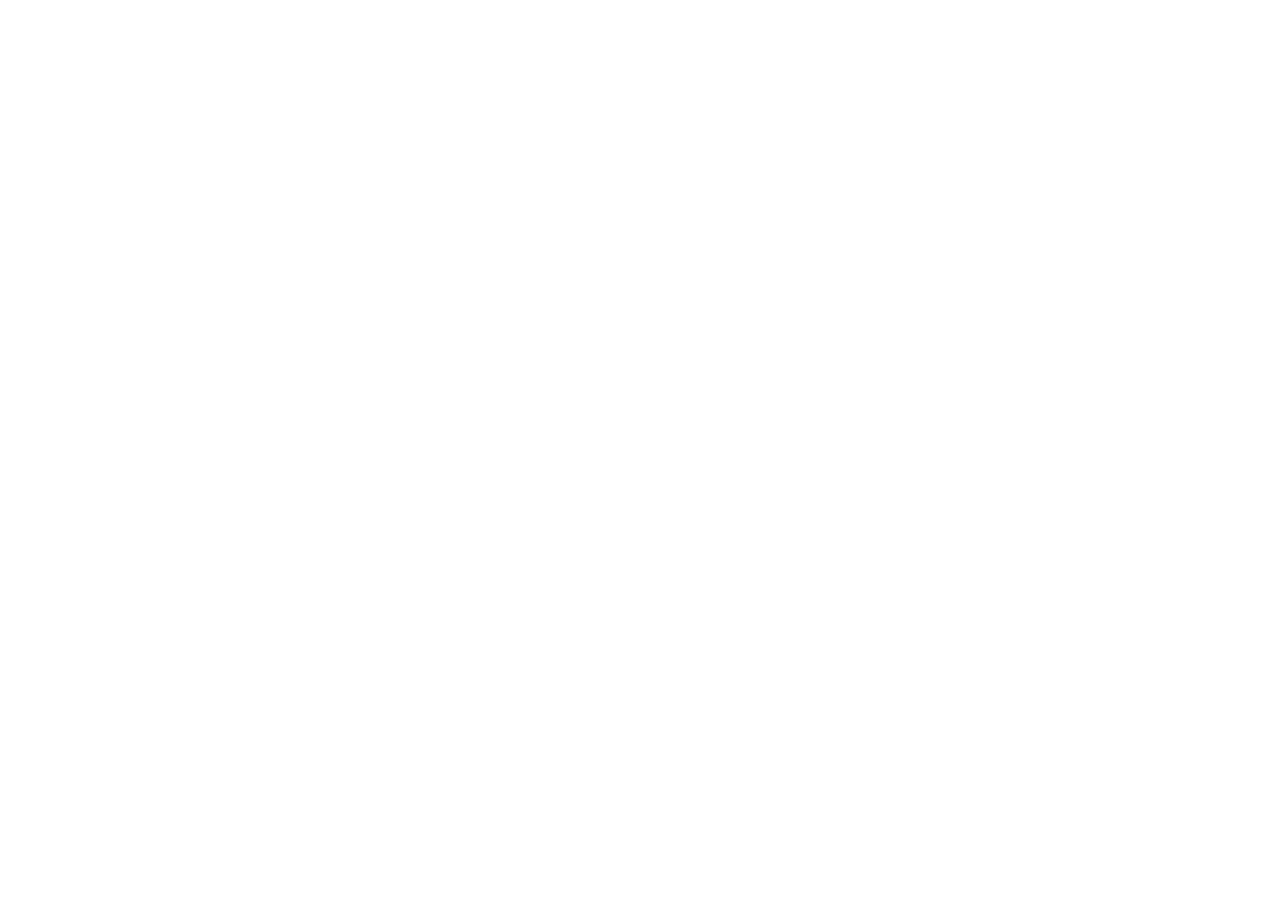
==== commit 42c026b1: "Updates" ====
--- a/index.html
+++ b/index.html
@@ -1 +1 @@
-<!doctype html><html lang="en"><head><meta charset="utf-8"/><link rel="icon" href="/favicon.png"/><meta name="viewport" content="width=device-width,initial-scale=1"/><meta name="theme-color" content="#000000"/><meta name="description" content="Web site created using create-react-app"/><link rel="manifest" href="/manifest.json"/><title>Kushagra Sharma | Portfolio</title><meta name="description" content="Self Developed personal website build with React.js"><meta itemprop="name" content="Kushagra Sharma | Portfolio"><meta itemprop="description" content="Self Developed personal website build with React.js"><script defer="defer" src="/static/js/main.2fa89332.js"></script><link href="/static/css/main.29bc8131.css" rel="stylesheet"></head><body><noscript>You need to enable JavaScript to run this app.</noscript><div id="root"></div></body></html>+<!doctype html><html lang="en"><head><meta charset="utf-8"/><link rel="icon" href="/portfolio-ks/favicon.png"/><meta name="viewport" content="width=device-width,initial-scale=1"/><meta name="theme-color" content="#000000"/><meta name="description" content="Web site created using create-react-app"/><link rel="manifest" href="/portfolio-ks/manifest.json"/><title>Kushagra Sharma | Portfolio</title><meta name="description" content="Self Developed personal website build with React.js"><meta itemprop="name" content="Kushagra Sharma | Portfolio"><meta itemprop="description" content="Self Developed personal website build with React.js"><script defer="defer" src="/portfolio-ks/static/js/main.fce39dfd.js"></script><link href="/portfolio-ks/static/css/main.768c7c8b.css" rel="stylesheet"></head><body><noscript>You need to enable JavaScript to run this app.</noscript><div id="root"></div></body></html>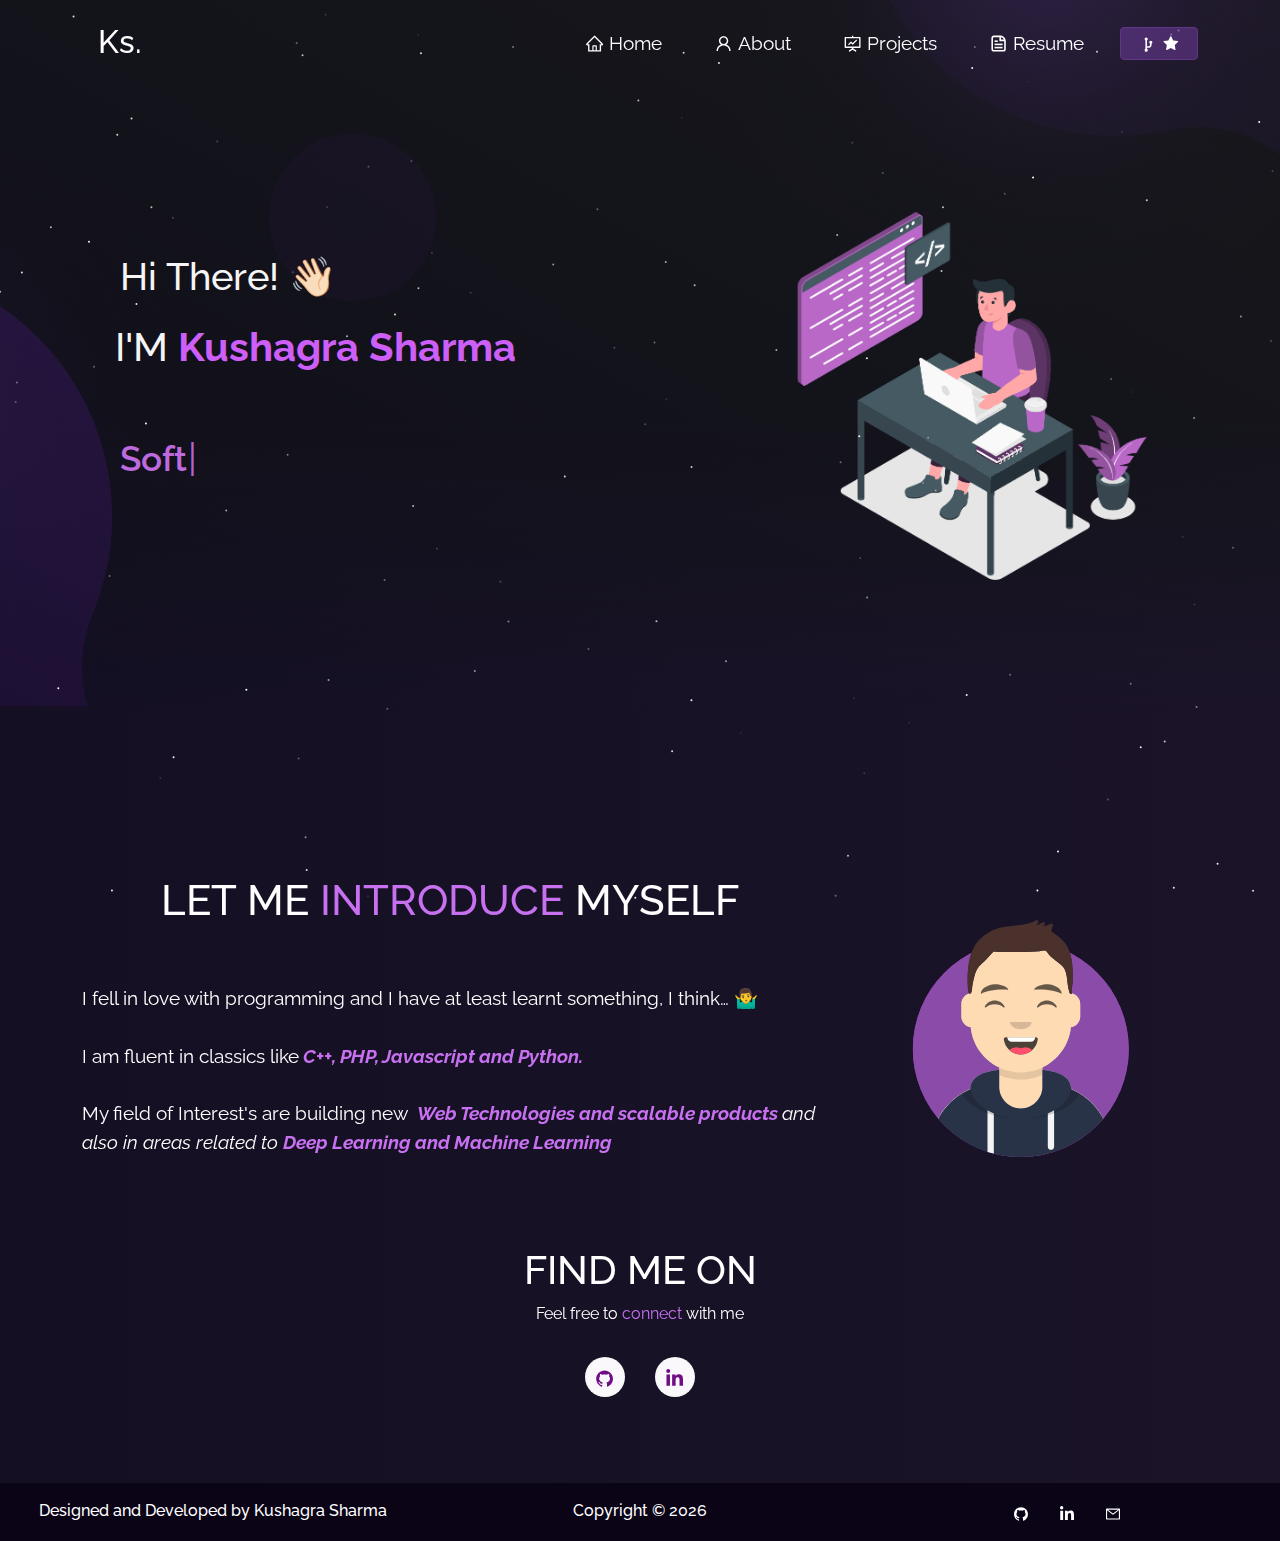
==== commit 3bdb10df: "Updates" ====
--- a/index.html
+++ b/index.html
@@ -1 +1 @@
-<!doctype html><html lang="en"><head><meta charset="utf-8"/><link rel="icon" href="/portfolio-ks/favicon.png"/><meta name="viewport" content="width=device-width,initial-scale=1"/><meta name="theme-color" content="#000000"/><meta name="description" content="Web site created using create-react-app"/><link rel="manifest" href="/portfolio-ks/manifest.json"/><title>Kushagra Sharma | Portfolio</title><meta name="description" content="Self Developed personal website build with React.js"><meta itemprop="name" content="Kushagra Sharma | Portfolio"><meta itemprop="description" content="Self Developed personal website build with React.js"><script defer="defer" src="/portfolio-ks/static/js/main.fce39dfd.js"></script><link href="/portfolio-ks/static/css/main.768c7c8b.css" rel="stylesheet"></head><body><noscript>You need to enable JavaScript to run this app.</noscript><div id="root"></div></body></html>+<!doctype html><html lang="en"><head><meta charset="utf-8"/><link rel="icon" href="/favicon.png"/><meta name="viewport" content="width=device-width,initial-scale=1"/><meta name="theme-color" content="#000000"/><meta name="description" content="Web site created using create-react-app"/><link rel="manifest" href="/manifest.json"/><title>Kushagra Sharma | Portfolio</title><meta name="description" content="Self Developed personal website build with React.js"><meta itemprop="name" content="Kushagra Sharma | Portfolio"><meta itemprop="description" content="Self Developed personal website build with React.js"><script defer="defer" src="/static/js/main.2fa89332.js"></script><link href="/static/css/main.29bc8131.css" rel="stylesheet"></head><body><noscript>You need to enable JavaScript to run this app.</noscript><div id="root"></div></body></html>--- a/static/css/main.29bc8131.css
+++ b/static/css/main.29bc8131.css
@@ -0,0 +1,7 @@
+@charset "UTF-8";@import url(https://fonts.googleapis.com/css2?family=Raleway:wght@500&display=swap);body{-webkit-font-smoothing:antialiased;-moz-osx-font-smoothing:grayscale;background-image:linear-gradient(270deg,#1b1429,#140f23);font-family:Raleway,serif!important}:root{--annotation-unfocused-field-background:url('data:image/svg+xml;charset=utf-8,<svg width="1" height="1" xmlns="http://www.w3.org/2000/svg"><rect width="100%" height="100%" style="fill:rgba(0,54,255,.13)"/></svg>')}.annotationLayer section{position:absolute;text-align:left;text-align:initial}.annotationLayer .buttonWidgetAnnotation.pushButton>a,.annotationLayer .linkAnnotation>a{font-size:1em;height:100%;left:0;position:absolute;top:0;width:100%}.annotationLayer .buttonWidgetAnnotation.pushButton>canvas{left:0;position:relative;top:0;z-index:-1}.annotationLayer .buttonWidgetAnnotation.pushButton>a:hover,.annotationLayer .linkAnnotation>a:hover{background:#ff0;box-shadow:0 2px 10px #ff0;opacity:.2}.annotationLayer .textAnnotation img{cursor:pointer;position:absolute}.annotationLayer .buttonWidgetAnnotation.checkBox input,.annotationLayer .buttonWidgetAnnotation.radioButton input,.annotationLayer .choiceWidgetAnnotation select,.annotationLayer .textWidgetAnnotation input,.annotationLayer .textWidgetAnnotation textarea{background-image:url('data:image/svg+xml;charset=utf-8,<svg width="1" height="1" xmlns="http://www.w3.org/2000/svg"><rect width="100%" height="100%" style="fill:rgba(0,54,255,.13)"/></svg>');background-image:var(--annotation-unfocused-field-background);border:1px solid transparent;box-sizing:border-box;font-size:9px;height:100%;margin:0;padding:0 3px;vertical-align:top;width:100%}.annotationLayer .choiceWidgetAnnotation select option{padding:0}.annotationLayer .buttonWidgetAnnotation.radioButton input{border-radius:50%}.annotationLayer .textWidgetAnnotation textarea{font:message-box;font-size:9px;resize:none}.annotationLayer .buttonWidgetAnnotation.checkBox input[disabled],.annotationLayer .buttonWidgetAnnotation.radioButton input[disabled],.annotationLayer .choiceWidgetAnnotation select[disabled],.annotationLayer .textWidgetAnnotation input[disabled],.annotationLayer .textWidgetAnnotation textarea[disabled]{background:none;border:1px solid transparent;cursor:not-allowed}.annotationLayer .buttonWidgetAnnotation.checkBox input:hover,.annotationLayer .buttonWidgetAnnotation.radioButton input:hover,.annotationLayer .choiceWidgetAnnotation select:hover,.annotationLayer .textWidgetAnnotation input:hover,.annotationLayer .textWidgetAnnotation textarea:hover{border:1px solid #000}.annotationLayer .choiceWidgetAnnotation select:focus,.annotationLayer .textWidgetAnnotation input:focus,.annotationLayer .textWidgetAnnotation textarea:focus{background:none;border:1px solid transparent}.annotationLayer .buttonWidgetAnnotation.checkBox :focus,.annotationLayer .buttonWidgetAnnotation.radioButton :focus,.annotationLayer .choiceWidgetAnnotation select :focus,.annotationLayer .textWidgetAnnotation input :focus,.annotationLayer .textWidgetAnnotation textarea :focus{background-color:transparent;background-image:none;outline:auto}.annotationLayer .buttonWidgetAnnotation.checkBox input:checked:after,.annotationLayer .buttonWidgetAnnotation.checkBox input:checked:before,.annotationLayer .buttonWidgetAnnotation.radioButton input:checked:before{background-color:#000;content:"";display:block;position:absolute}.annotationLayer .buttonWidgetAnnotation.checkBox input:checked:after,.annotationLayer .buttonWidgetAnnotation.checkBox input:checked:before{height:80%;left:45%;width:1px}.annotationLayer .buttonWidgetAnnotation.checkBox input:checked:before{-webkit-transform:rotate(45deg);transform:rotate(45deg)}.annotationLayer .buttonWidgetAnnotation.checkBox input:checked:after{-webkit-transform:rotate(-45deg);transform:rotate(-45deg)}.annotationLayer .buttonWidgetAnnotation.radioButton input:checked:before{border-radius:50%;height:50%;left:30%;top:20%;width:50%}.annotationLayer .textWidgetAnnotation input.comb{font-family:monospace;padding-left:2px;padding-right:0}.annotationLayer .textWidgetAnnotation input.comb:focus{width:103%}.annotationLayer .buttonWidgetAnnotation.checkBox input,.annotationLayer .buttonWidgetAnnotation.radioButton input{-webkit-appearance:none;appearance:none;padding:0}.annotationLayer .popupWrapper{position:absolute;width:20em}.annotationLayer .popup{word-wrap:break-word;background-color:#ff9;border-radius:2px;box-shadow:0 2px 5px #888;cursor:pointer;font:message-box;font-size:9px;margin-left:5px;max-width:20em;padding:6px;position:absolute;white-space:normal;z-index:200}.annotationLayer .popup>*{font-size:9px}.annotationLayer .popup h1{display:inline-block}.annotationLayer .popupDate{display:inline-block;margin-left:5px}.annotationLayer .popupContent{border-top:1px solid #333;margin-top:2px;padding-top:2px}.annotationLayer .richText>*{white-space:pre-wrap}.annotationLayer .caretAnnotation,.annotationLayer .circleAnnotation svg ellipse,.annotationLayer .fileAttachmentAnnotation,.annotationLayer .freeTextAnnotation,.annotationLayer .highlightAnnotation,.annotationLayer .inkAnnotation svg polyline,.annotationLayer .lineAnnotation svg line,.annotationLayer .polygonAnnotation svg polygon,.annotationLayer .polylineAnnotation svg polyline,.annotationLayer .squareAnnotation svg rect,.annotationLayer .squigglyAnnotation,.annotationLayer .stampAnnotation,.annotationLayer .strikeoutAnnotation,.annotationLayer .underlineAnnotation{cursor:pointer}html{--section-background-color:linear-gradient(to bottom left,hsla(0,3%,6%,.582),rgba(12,8,24,.904));--image-gradient:linear-gradient(to bottom left,hsla(0,3%,6%,.678),rgba(12,10,22,.863));--imp-text-color:#c770f0}.purple{color:#c770f0!important;color:var(--imp-text-color)!important}button:focus{box-shadow:none!important}#preloader{background-color:#0c0513;background-image:url(/static/media/pre.4410c5baaa673cc131da.svg);background-position:50%;background-repeat:no-repeat;height:100%;left:0;position:fixed;top:0;width:100%;z-index:999999}#preloader-none{opacity:0}#no-scroll{height:100vh;overflow:hidden}::-webkit-scrollbar{width:7px}::-webkit-scrollbar-track{background:#2d1950}::-webkit-scrollbar-thumb{background:rgba(178,121,216,.959);border-radius:12px}::-webkit-scrollbar-thumb:hover{background:rgba(222,130,235,.911);border-radius:12px}.sticky{-webkit-backdrop-filter:blur(15px)!important;backdrop-filter:blur(15px)!important;background-color:#1b1a2ea9!important;box-shadow:0 10px 10px 0 rgba(9,5,29,.171)!important}.navbar,.sticky{transition:all .3s ease-out 0s!important}.navbar{font-size:1.2rem!important;padding:.3rem 2rem!important;position:fixed!important}.navbar-toggler{background-color:transparent!important;border-color:transparent!important;position:relative!important}.navbar-toggler span{background-color:#be50f4!important;display:block!important;height:4px!important;left:0!important;margin-bottom:5px!important;margin-top:5px!important;opacity:1!important;-webkit-transform:rotate(0deg)!important;transform:rotate(0deg)!important;width:27px!important}.navbar-toggler:active,.navbar-toggler:focus{outline:0!important}.navbar-toggler span:first-child,.navbar-toggler span:nth-child(3){transition:-webkit-transform .35s ease-in-out!important;transition:transform .35s ease-in-out,-webkit-transform .35s ease-in-out!important;transition:transform .35s ease-in-out!important}.navbar-toggler:not(.collapsed) span:first-child{left:12px!important;opacity:.9!important;position:absolute!important;top:10px!important;-webkit-transform:rotate(135deg)!important;transform:rotate(135deg)!important}.navbar-toggler:not(.collapsed) span:nth-child(2){background-color:transparent!important;height:12px!important;visibility:hidden!important}.navbar-toggler:not(.collapsed) span:nth-child(3){left:12px!important;opacity:.9!important;position:absolute!important;top:10px!important;-webkit-transform:rotate(-135deg)!important;transform:rotate(-135deg)!important}@media (max-width:767px){.navbar{background-color:#181a27!important;font-size:1.4rem!important;padding:1rem 2rem!important}.navbar-nav .nav-item a:after{display:none!important}}.navbar-brand{color:#fafafa!important}.logo{height:1.4em!important;width:2.5em!important}.navbar-nav .nav-link{color:#fff!important;padding-left:1rem!important;padding-right:1rem!important}.nav-link{padding:.8rem 1rem!important}@media (max-width:767px){.nav-link{padding:.7rem 1rem!important}}.navbar-nav .nav-item{margin-left:20px;position:relative}.navbar-nav .nav-item a{font-weight:400;position:relative;transition:all .3s ease-out 0s;z-index:1}.navbar-nav .nav-item a:after{background:#c95bf5;border-radius:16px;bottom:1px;content:"";display:block;height:5px;left:0;position:relative;transition:all .3s ease-out 0s;width:0;z-index:-1}.navbar-nav .nav-item a:hover:after{width:100%}.wave{-webkit-animation-duration:2.1s;animation-duration:2.1s;-webkit-animation-iteration-count:infinite;animation-iteration-count:infinite;-webkit-animation-name:wave-animation;animation-name:wave-animation;display:inline-block;-webkit-transform-origin:70% 70%;transform-origin:70% 70%}@-webkit-keyframes wave-animation{0%{-webkit-transform:rotate(0deg);transform:rotate(0deg)}10%{-webkit-transform:rotate(14deg);transform:rotate(14deg)}20%{-webkit-transform:rotate(-8deg);transform:rotate(-8deg)}30%{-webkit-transform:rotate(14deg);transform:rotate(14deg)}40%{-webkit-transform:rotate(-4deg);transform:rotate(-4deg)}50%{-webkit-transform:rotate(10deg);transform:rotate(10deg)}60%{-webkit-transform:rotate(0deg);transform:rotate(0deg)}to{-webkit-transform:rotate(0deg);transform:rotate(0deg)}}@keyframes wave-animation{0%{-webkit-transform:rotate(0deg);transform:rotate(0deg)}10%{-webkit-transform:rotate(14deg);transform:rotate(14deg)}20%{-webkit-transform:rotate(-8deg);transform:rotate(-8deg)}30%{-webkit-transform:rotate(14deg);transform:rotate(14deg)}40%{-webkit-transform:rotate(-4deg);transform:rotate(-4deg)}50%{-webkit-transform:rotate(10deg);transform:rotate(10deg)}60%{-webkit-transform:rotate(0deg);transform:rotate(0deg)}to{-webkit-transform:rotate(0deg);transform:rotate(0deg)}}#tsparticles{background-repeat:no-repeat!important;background-size:cover!important;height:100%;position:fixed!important;width:100%}.home-header{padding-top:80px!important}.home-section{background-image:linear-gradient(to bottom left,hsla(0,3%,6%,.678),rgba(12,10,22,.863)),url(/static/media/home-bg.dc52d5d40a40b13154b0.jpg);background-image:var(--image-gradient),url(/static/media/home-bg.dc52d5d40a40b13154b0.jpg);background-position:top;background-repeat:no-repeat;padding-bottom:30px!important;padding-top:30px!important;position:relative;z-index:-1}.home-content{color:#f5f5f5;padding:9rem 0 2rem!important;text-align:left}.heading{font-size:2.4em!important;padding-left:50px!important}.heading-name{font-size:2.5em!important;padding-left:45px!important}.main-name{color:#cd5ff8}.Typewriter__wrapper{color:#be6adf!important;font-size:2.2em!important;font-weight:600!important}.Typewriter__cursor{color:#b562d6!important;font-size:2.4em!important}@media (max-width:767px){.Typewriter__wrapper{font-size:1.4em!important;font-weight:500!important;position:absolute!important}.Typewriter__cursor{display:none!important}}.myAvtar{justify-content:center!important;padding-top:9em!important}@media (max-width:767px){.myAvtar{padding-bottom:2em!important;padding-top:2em!important}}.home-about-section{padding-bottom:70px!important;padding-top:70px!important;position:relative}.home-about-description{color:#fff!important;padding-bottom:20px!important;padding-top:100px!important;text-align:center}.home-about-body{font-size:1.2em!important;padding-top:50px;text-align:left}.home-about-social{color:#fff!important;padding-top:25px;text-align:center!important}.home-about-social-links{-webkit-padding-start:0!important;justify-content:center!important;padding-top:15px!important;padding-inline-start:0!important}.home-about-social-links,.home-social-icons{display:inline-block!important;position:relative!important}.home-social-icons{background:hsla(0,0%,100%,.972)!important;border-radius:50%!important;font-size:1.2em!important;height:40px!important;line-height:2em!important;text-align:center!important;transition:.5s!important;width:40px!important}.home-social-icons:before{background:#68187a;border-radius:50%;content:"";height:100%;left:0;position:absolute;top:0;-webkit-transform:scale(.9);transform:scale(.9);transition:.5s;width:100%;z-index:-1}.home-social-icons:hover:before{box-shadow:0 0 15px #801f95;-webkit-transform:scale(1.1);transform:scale(1.1)}.home-social-icons:hover{box-shadow:0 0 5px #87209e;color:#87209e;text-shadow:0 0 2px #87209e}.social-icons{display:inline-block!important;padding-left:15px;padding-right:15px}.icon-colour{color:#700c86!important}.footer{background-color:#0a0416;bottom:0!important;padding-bottom:8px!important;padding-top:10px!important}.footer-body,.footer-copywright{text-align:center!important}.footer-body{z-index:1}@media (max-width:767px){.footer-body,.footer-copywright{text-align:center!important}}.footer h3{color:#fff!important;font-size:1em}.footer h3,.footer-icons{margin-bottom:.5em!important;margin-top:.5em!important}.footer-icons{padding:0!important}.blockquote-footer{color:#a588c0!important}.project-section{background-image:linear-gradient(to bottom left,hsla(0,3%,6%,.582),rgba(12,8,24,.904))!important;background-image:var(--section-background-color)!important;padding-bottom:30px!important;padding-top:150px!important;position:relative!important}.project-card{height:auto!important;padding:50px 25px!important}.project-card-view{background-color:transparent!important;box-shadow:0 4px 5px 3px rgba(119,53,136,.459)!important;color:#fff!important;height:100%!important;opacity:.9!important;transition:all .5s ease 0s!important}.project-card-view:hover{box-shadow:0 4px 4px 5px rgba(129,72,144,.561)!important;overflow:hidden!important;-webkit-transform:scale(1.02)!important;transform:scale(1.02)!important}.blog-card{height:auto!important;padding:50px 25px!important}.blog-card-view{background-color:transparent!important;box-shadow:0 3px 3px 2px rgba(145,77,161,.459)!important;color:#fff!important;height:100%!important;transition:all .5s ease 0s!important}.blog-link{color:#fff!important;text-decoration:none!important}.blog-link:hover{cursor:pointer!important}.blog-card-view:hover{box-shadow:0 3px 3px 5px rgba(155,88,173,.65)!important;overflow:hidden!important;-webkit-transform:scale(1.02)!important;transform:scale(1.02)!important}.card-img-top{border-radius:10px!important;opacity:.8!important;padding:20px!important}.blog-img{border-radius:0!important;opacity:.8!important;padding:0!important}.btn-primary{background-color:#623686!important;border-color:#623686!important;color:#fff!important}.btn-primary:hover{background-color:#6d20c5d7!important;border-color:#6d20c5d7!important;color:#fff!important}.btn:focus{box-shadow:none!important;outline:none!important}.project-heading{color:#fff!important;font-size:2.3em!important;font-weight:500!important;padding-top:10px!important}.about-section{background-image:linear-gradient(to bottom left,hsla(0,3%,6%,.582),rgba(12,8,24,.904))!important;background-image:var(--section-background-color)!important;color:#fff!important;padding-bottom:30px!important;padding-top:150px!important;position:relative!important}.tech-icons{border:1.7px solid rgba(200,137,230,.637)!important;border-radius:5px!important;box-shadow:4px 5px 4px 3px rgba(89,4,168,.137)!important;display:table!important;font-size:4.5em!important;margin:15px!important;opacity:.93!important;overflow:hidden!important;padding:10px!important;text-align:center!important;transition:all .4s ease 0s!important;vertical-align:middle!important}@media (max-width:767px){.tech-icons{margin:10px!important}}.tech-icons:hover{border:2.2px solid rgba(197,115,230,.883)!important;overflow:hidden!important;-webkit-transform:scale(1.05)!important;transform:scale(1.05)!important}.tech-icon-images{line-height:1.6!important;padding:20px!important}.quote-card-view{background-color:transparent!important;border:none!important;color:#fff!important}.about-activity{list-style:none!important;padding-left:1px!important;text-align:left!important}@media (max-width:767px){.about-img{padding-top:0!important}}.resume-section{background-image:linear-gradient(to bottom left,hsla(0,3%,6%,.582),rgba(12,8,24,.904))!important;background-image:var(--section-background-color)!important;color:#fff!important;padding-bottom:30px!important;padding-top:110px!important;position:relative!important}.resume{justify-content:center;padding-bottom:50px;padding-top:50px}.resume-left{padding-right:80px!important}.resume-right{padding-left:80px!important}@media (max-width:767px){.resume-left,.resume-right{padding-left:15px!important;padding-right:15px!important}}.resume .resume-title{font-size:2em;font-weight:700;padding-bottom:30px;padding-top:30px}.resume .resume-item{border-left:2px solid #8a49a8;margin-top:-2px;padding:0 0 10px 25px;position:relative}.resume .resume-item .resume-title{background:#5234795d;display:inline-block;font-size:.9em;font-weight:600;line-height:18px;margin-bottom:10px;padding:8px 15px}.resume .resume-item ul{padding-left:20px;text-align:justify}.resume .resume-item ul li{list-style:none;padding-bottom:10px}.resume .resume-item:last-child{padding-bottom:0}.resume .resume-item:before{background:#fff;border:2px solid #8a49a8;border-radius:50px;content:"";height:16px;left:-9px;position:absolute;top:0;width:16px}.like-item{font-family:sans-serif!important;font-size:1.1em!important;padding-top:10px!important}.like-btn{background-color:#934cce5e!important;border-color:#934cce5e!important;border-radius:5px!important;line-height:1.4!important;padding:.25rem .98rem!important;transition:.3s ease!important}.like-btn:hover{background-color:#a24dd386!important;border-color:#a24dd386!important;-webkit-transform:translateY(-2px)!important;transform:translateY(-2px)!important}.animate-like{-webkit-animation-duration:.85s;animation-duration:.85s;-webkit-animation-fill-mode:forwards;animation-fill-mode:forwards;-webkit-animation-name:likeAnimation;animation-name:likeAnimation}@-webkit-keyframes likeAnimation{0%{-webkit-transform:scale(1.5);transform:scale(1.5)}to{-webkit-transform:scale(1);transform:scale(1)}}@keyframes likeAnimation{0%{-webkit-transform:scale(1.5);transform:scale(1.5)}to{-webkit-transform:scale(1);transform:scale(1)}}.fork-btn{font-size:1.1em!important;padding-top:10px!important}.fork-btn-inner{background-color:#934cce5e!important;line-height:1.4em!important;padding:.25rem 1.1rem!important;text-align:center!important;vertical-align:middle!important}.fork-btn-inner:hover{background-color:#a24dd386!important;border-color:#a24dd386!important;-webkit-transform:translateY(-2px)!important;transform:translateY(-2px)!important}.fork-btn-inner:after{display:none!important}.App{text-align:center}.App-logo{height:40vmin;pointer-events:none}@media (prefers-reduced-motion:no-preference){.App-logo{-webkit-animation:App-logo-spin 20s linear infinite;animation:App-logo-spin 20s linear infinite}}.App-header{align-items:center;background-color:#282c34;color:#fff;display:flex;flex-direction:column;font-size:calc(10px + 2vmin);justify-content:center;min-height:100vh}.App-link{color:#61dafb}@-webkit-keyframes App-logo-spin{0%{-webkit-transform:rotate(0deg);transform:rotate(0deg)}to{-webkit-transform:rotate(1turn);transform:rotate(1turn)}}@keyframes App-logo-spin{0%{-webkit-transform:rotate(0deg);transform:rotate(0deg)}to{-webkit-transform:rotate(1turn);transform:rotate(1turn)}}/*!
+ * Bootstrap v5.1.3 (https://getbootstrap.com/)
+ * Copyright 2011-2021 The Bootstrap Authors
+ * Copyright 2011-2021 Twitter, Inc.
+ * Licensed under MIT (https://github.com/twbs/bootstrap/blob/main/LICENSE)
+ */:root{--bs-blue:#0d6efd;--bs-indigo:#6610f2;--bs-purple:#6f42c1;--bs-pink:#d63384;--bs-red:#dc3545;--bs-orange:#fd7e14;--bs-yellow:#ffc107;--bs-green:#198754;--bs-teal:#20c997;--bs-cyan:#0dcaf0;--bs-white:#fff;--bs-gray:#6c757d;--bs-gray-dark:#343a40;--bs-gray-100:#f8f9fa;--bs-gray-200:#e9ecef;--bs-gray-300:#dee2e6;--bs-gray-400:#ced4da;--bs-gray-500:#adb5bd;--bs-gray-600:#6c757d;--bs-gray-700:#495057;--bs-gray-800:#343a40;--bs-gray-900:#212529;--bs-primary:#0d6efd;--bs-secondary:#6c757d;--bs-success:#198754;--bs-info:#0dcaf0;--bs-warning:#ffc107;--bs-danger:#dc3545;--bs-light:#f8f9fa;--bs-dark:#212529;--bs-primary-rgb:13,110,253;--bs-secondary-rgb:108,117,125;--bs-success-rgb:25,135,84;--bs-info-rgb:13,202,240;--bs-warning-rgb:255,193,7;--bs-danger-rgb:220,53,69;--bs-light-rgb:248,249,250;--bs-dark-rgb:33,37,41;--bs-white-rgb:255,255,255;--bs-black-rgb:0,0,0;--bs-body-color-rgb:33,37,41;--bs-body-bg-rgb:255,255,255;--bs-font-sans-serif:system-ui,-apple-system,"Segoe UI",Roboto,"Helvetica Neue",Arial,"Noto Sans","Liberation Sans",sans-serif,"Apple Color Emoji","Segoe UI Emoji","Segoe UI Symbol","Noto Color Emoji";--bs-font-monospace:SFMono-Regular,Menlo,Monaco,Consolas,"Liberation Mono","Courier New",monospace;--bs-gradient:linear-gradient(180deg,hsla(0,0%,100%,.15),hsla(0,0%,100%,0));--bs-body-font-family:var(--bs-font-sans-serif);--bs-body-font-size:1rem;--bs-body-font-weight:400;--bs-body-line-height:1.5;--bs-body-color:#212529;--bs-body-bg:#fff}*,:after,:before{box-sizing:border-box}@media (prefers-reduced-motion:no-preference){:root{scroll-behavior:smooth}}body{-webkit-text-size-adjust:100%;-webkit-tap-highlight-color:transparent;background-color:#fff;background-color:var(--bs-body-bg);color:#212529;color:var(--bs-body-color);font-family:system-ui,-apple-system,Segoe UI,Roboto,Helvetica Neue,Arial,Noto Sans,Liberation Sans,sans-serif,Apple Color Emoji,Segoe UI Emoji,Segoe UI Symbol,Noto Color Emoji;font-family:var(--bs-body-font-family);font-size:1rem;font-size:var(--bs-body-font-size);font-weight:400;font-weight:var(--bs-body-font-weight);line-height:1.5;line-height:var(--bs-body-line-height);margin:0;text-align:var(--bs-body-text-align)}hr{background-color:currentColor;border:0;color:inherit;margin:1rem 0;opacity:.25}hr:not([size]){height:1px}.h1,.h2,.h3,.h4,.h5,.h6,h1,h2,h3,h4,h5,h6{font-weight:500;line-height:1.2;margin-bottom:.5rem;margin-top:0}.h1,h1{font-size:calc(1.375rem + 1.5vw)}@media (min-width:1200px){.h1,h1{font-size:2.5rem}}.h2,h2{font-size:calc(1.325rem + .9vw)}@media (min-width:1200px){.h2,h2{font-size:2rem}}.h3,h3{font-size:calc(1.3rem + .6vw)}@media (min-width:1200px){.h3,h3{font-size:1.75rem}}.h4,h4{font-size:calc(1.275rem + .3vw)}@media (min-width:1200px){.h4,h4{font-size:1.5rem}}.h5,h5{font-size:1.25rem}.h6,h6{font-size:1rem}p{margin-bottom:1rem;margin-top:0}abbr[data-bs-original-title],abbr[title]{cursor:help;-webkit-text-decoration:underline dotted;text-decoration:underline dotted;-webkit-text-decoration-skip-ink:none;text-decoration-skip-ink:none}address{font-style:normal;line-height:inherit;margin-bottom:1rem}ol,ul{padding-left:2rem}dl,ol,ul{margin-bottom:1rem;margin-top:0}ol ol,ol ul,ul ol,ul ul{margin-bottom:0}dt{font-weight:700}dd{margin-bottom:.5rem;margin-left:0}blockquote{margin:0 0 1rem}b,strong{font-weight:bolder}.small,small{font-size:.875em}.mark,mark{background-color:#fcf8e3;padding:.2em}sub,sup{font-size:.75em;line-height:0;position:relative;vertical-align:baseline}sub{bottom:-.25em}sup{top:-.5em}a{color:#0d6efd;text-decoration:underline}a:hover{color:#0a58ca}a:not([href]):not([class]),a:not([href]):not([class]):hover{color:inherit;text-decoration:none}code,kbd,pre,samp{direction:ltr;font-family:SFMono-Regular,Menlo,Monaco,Consolas,Liberation Mono,Courier New,monospace;font-family:var(--bs-font-monospace);font-size:1em;unicode-bidi:bidi-override}pre{display:block;font-size:.875em;margin-bottom:1rem;margin-top:0;overflow:auto}pre code{color:inherit;font-size:inherit;word-break:normal}code{word-wrap:break-word;color:#d63384;font-size:.875em}a>code{color:inherit}kbd{background-color:#212529;border-radius:.2rem;color:#fff;font-size:.875em;padding:.2rem .4rem}kbd kbd{font-size:1em;font-weight:700;padding:0}figure{margin:0 0 1rem}img,svg{vertical-align:middle}table{border-collapse:collapse;caption-side:bottom}caption{color:#6c757d;padding-bottom:.5rem;padding-top:.5rem;text-align:left}th{text-align:inherit;text-align:-webkit-match-parent}tbody,td,tfoot,th,thead,tr{border:0 solid;border-color:inherit}label{display:inline-block}button{border-radius:0}button:focus:not(:focus-visible){outline:0}button,input,optgroup,select,textarea{font-family:inherit;font-size:inherit;line-height:inherit;margin:0}button,select{text-transform:none}[role=button]{cursor:pointer}select{word-wrap:normal}select:disabled{opacity:1}[list]::-webkit-calendar-picker-indicator{display:none}[type=button],[type=reset],[type=submit],button{-webkit-appearance:button}[type=button]:not(:disabled),[type=reset]:not(:disabled),[type=submit]:not(:disabled),button:not(:disabled){cursor:pointer}::-moz-focus-inner{border-style:none;padding:0}textarea{resize:vertical}fieldset{border:0;margin:0;min-width:0;padding:0}legend{float:left;font-size:calc(1.275rem + .3vw);line-height:inherit;margin-bottom:.5rem;padding:0;width:100%}@media (min-width:1200px){legend{font-size:1.5rem}}legend+*{clear:left}::-webkit-datetime-edit-day-field,::-webkit-datetime-edit-fields-wrapper,::-webkit-datetime-edit-hour-field,::-webkit-datetime-edit-minute,::-webkit-datetime-edit-month-field,::-webkit-datetime-edit-text,::-webkit-datetime-edit-year-field{padding:0}::-webkit-inner-spin-button{height:auto}[type=search]{-webkit-appearance:textfield;outline-offset:-2px}::-webkit-search-decoration{-webkit-appearance:none}::-webkit-color-swatch-wrapper{padding:0}::file-selector-button{font:inherit}::-webkit-file-upload-button{-webkit-appearance:button;font:inherit}output{display:inline-block}iframe{border:0}summary{cursor:pointer;display:list-item}progress{vertical-align:baseline}[hidden]{display:none!important}.lead{font-size:1.25rem;font-weight:300}.display-1{font-size:calc(1.625rem + 4.5vw);font-weight:300;line-height:1.2}@media (min-width:1200px){.display-1{font-size:5rem}}.display-2{font-size:calc(1.575rem + 3.9vw);font-weight:300;line-height:1.2}@media (min-width:1200px){.display-2{font-size:4.5rem}}.display-3{font-size:calc(1.525rem + 3.3vw);font-weight:300;line-height:1.2}@media (min-width:1200px){.display-3{font-size:4rem}}.display-4{font-size:calc(1.475rem + 2.7vw);font-weight:300;line-height:1.2}@media (min-width:1200px){.display-4{font-size:3.5rem}}.display-5{font-size:calc(1.425rem + 2.1vw);font-weight:300;line-height:1.2}@media (min-width:1200px){.display-5{font-size:3rem}}.display-6{font-size:calc(1.375rem + 1.5vw);font-weight:300;line-height:1.2}@media (min-width:1200px){.display-6{font-size:2.5rem}}.list-inline,.list-unstyled{list-style:none;padding-left:0}.list-inline-item{display:inline-block}.list-inline-item:not(:last-child){margin-right:.5rem}.initialism{font-size:.875em;text-transform:uppercase}.blockquote{font-size:1.25rem;margin-bottom:1rem}.blockquote>:last-child{margin-bottom:0}.blockquote-footer{color:#6c757d;font-size:.875em;margin-bottom:1rem;margin-top:-1rem}.blockquote-footer:before{content:"— "}.img-fluid,.img-thumbnail{height:auto;max-width:100%}.img-thumbnail{background-color:#fff;border:1px solid #dee2e6;border-radius:.25rem;padding:.25rem}.figure{display:inline-block}.figure-img{line-height:1;margin-bottom:.5rem}.figure-caption{color:#6c757d;font-size:.875em}.container,.container-fluid,.container-lg,.container-md,.container-sm,.container-xl,.container-xxl{margin-left:auto;margin-right:auto;padding-left:.75rem;padding-left:var(--bs-gutter-x,.75rem);padding-right:.75rem;padding-right:var(--bs-gutter-x,.75rem);width:100%}@media (min-width:576px){.container,.container-sm{max-width:540px}}@media (min-width:768px){.container,.container-md,.container-sm{max-width:720px}}@media (min-width:992px){.container,.container-lg,.container-md,.container-sm{max-width:960px}}@media (min-width:1200px){.container,.container-lg,.container-md,.container-sm,.container-xl{max-width:1140px}}@media (min-width:1400px){.container,.container-lg,.container-md,.container-sm,.container-xl,.container-xxl{max-width:1320px}}.row{--bs-gutter-x:1.5rem;--bs-gutter-y:0;display:flex;flex-wrap:wrap;margin-left:calc(var(--bs-gutter-x)*-.5);margin-right:calc(var(--bs-gutter-x)*-.5);margin-top:calc(var(--bs-gutter-y)*-1)}.row>*{flex-shrink:0;margin-top:var(--bs-gutter-y);max-width:100%;padding-left:calc(var(--bs-gutter-x)*.5);padding-right:calc(var(--bs-gutter-x)*.5);width:100%}.col{flex:1 0}.row-cols-auto>*{flex:0 0 auto;width:auto}.row-cols-1>*{flex:0 0 auto;width:100%}.row-cols-2>*{flex:0 0 auto;width:50%}.row-cols-3>*{flex:0 0 auto;width:33.3333333333%}.row-cols-4>*{flex:0 0 auto;width:25%}.row-cols-5>*{flex:0 0 auto;width:20%}.row-cols-6>*{flex:0 0 auto;width:16.6666666667%}.col-auto{flex:0 0 auto;width:auto}.col-1{flex:0 0 auto;width:8.33333333%}.col-2{flex:0 0 auto;width:16.66666667%}.col-3{flex:0 0 auto;width:25%}.col-4{flex:0 0 auto;width:33.33333333%}.col-5{flex:0 0 auto;width:41.66666667%}.col-6{flex:0 0 auto;width:50%}.col-7{flex:0 0 auto;width:58.33333333%}.col-8{flex:0 0 auto;width:66.66666667%}.col-9{flex:0 0 auto;width:75%}.col-10{flex:0 0 auto;width:83.33333333%}.col-11{flex:0 0 auto;width:91.66666667%}.col-12{flex:0 0 auto;width:100%}.offset-1{margin-left:8.33333333%}.offset-2{margin-left:16.66666667%}.offset-3{margin-left:25%}.offset-4{margin-left:33.33333333%}.offset-5{margin-left:41.66666667%}.offset-6{margin-left:50%}.offset-7{margin-left:58.33333333%}.offset-8{margin-left:66.66666667%}.offset-9{margin-left:75%}.offset-10{margin-left:83.33333333%}.offset-11{margin-left:91.66666667%}.g-0,.gx-0{--bs-gutter-x:0}.g-0,.gy-0{--bs-gutter-y:0}.g-1,.gx-1{--bs-gutter-x:0.25rem}.g-1,.gy-1{--bs-gutter-y:0.25rem}.g-2,.gx-2{--bs-gutter-x:0.5rem}.g-2,.gy-2{--bs-gutter-y:0.5rem}.g-3,.gx-3{--bs-gutter-x:1rem}.g-3,.gy-3{--bs-gutter-y:1rem}.g-4,.gx-4{--bs-gutter-x:1.5rem}.g-4,.gy-4{--bs-gutter-y:1.5rem}.g-5,.gx-5{--bs-gutter-x:3rem}.g-5,.gy-5{--bs-gutter-y:3rem}@media (min-width:576px){.col-sm{flex:1 0}.row-cols-sm-auto>*{flex:0 0 auto;width:auto}.row-cols-sm-1>*{flex:0 0 auto;width:100%}.row-cols-sm-2>*{flex:0 0 auto;width:50%}.row-cols-sm-3>*{flex:0 0 auto;width:33.3333333333%}.row-cols-sm-4>*{flex:0 0 auto;width:25%}.row-cols-sm-5>*{flex:0 0 auto;width:20%}.row-cols-sm-6>*{flex:0 0 auto;width:16.6666666667%}.col-sm-auto{flex:0 0 auto;width:auto}.col-sm-1{flex:0 0 auto;width:8.33333333%}.col-sm-2{flex:0 0 auto;width:16.66666667%}.col-sm-3{flex:0 0 auto;width:25%}.col-sm-4{flex:0 0 auto;width:33.33333333%}.col-sm-5{flex:0 0 auto;width:41.66666667%}.col-sm-6{flex:0 0 auto;width:50%}.col-sm-7{flex:0 0 auto;width:58.33333333%}.col-sm-8{flex:0 0 auto;width:66.66666667%}.col-sm-9{flex:0 0 auto;width:75%}.col-sm-10{flex:0 0 auto;width:83.33333333%}.col-sm-11{flex:0 0 auto;width:91.66666667%}.col-sm-12{flex:0 0 auto;width:100%}.offset-sm-0{margin-left:0}.offset-sm-1{margin-left:8.33333333%}.offset-sm-2{margin-left:16.66666667%}.offset-sm-3{margin-left:25%}.offset-sm-4{margin-left:33.33333333%}.offset-sm-5{margin-left:41.66666667%}.offset-sm-6{margin-left:50%}.offset-sm-7{margin-left:58.33333333%}.offset-sm-8{margin-left:66.66666667%}.offset-sm-9{margin-left:75%}.offset-sm-10{margin-left:83.33333333%}.offset-sm-11{margin-left:91.66666667%}.g-sm-0,.gx-sm-0{--bs-gutter-x:0}.g-sm-0,.gy-sm-0{--bs-gutter-y:0}.g-sm-1,.gx-sm-1{--bs-gutter-x:0.25rem}.g-sm-1,.gy-sm-1{--bs-gutter-y:0.25rem}.g-sm-2,.gx-sm-2{--bs-gutter-x:0.5rem}.g-sm-2,.gy-sm-2{--bs-gutter-y:0.5rem}.g-sm-3,.gx-sm-3{--bs-gutter-x:1rem}.g-sm-3,.gy-sm-3{--bs-gutter-y:1rem}.g-sm-4,.gx-sm-4{--bs-gutter-x:1.5rem}.g-sm-4,.gy-sm-4{--bs-gutter-y:1.5rem}.g-sm-5,.gx-sm-5{--bs-gutter-x:3rem}.g-sm-5,.gy-sm-5{--bs-gutter-y:3rem}}@media (min-width:768px){.col-md{flex:1 0}.row-cols-md-auto>*{flex:0 0 auto;width:auto}.row-cols-md-1>*{flex:0 0 auto;width:100%}.row-cols-md-2>*{flex:0 0 auto;width:50%}.row-cols-md-3>*{flex:0 0 auto;width:33.3333333333%}.row-cols-md-4>*{flex:0 0 auto;width:25%}.row-cols-md-5>*{flex:0 0 auto;width:20%}.row-cols-md-6>*{flex:0 0 auto;width:16.6666666667%}.col-md-auto{flex:0 0 auto;width:auto}.col-md-1{flex:0 0 auto;width:8.33333333%}.col-md-2{flex:0 0 auto;width:16.66666667%}.col-md-3{flex:0 0 auto;width:25%}.col-md-4{flex:0 0 auto;width:33.33333333%}.col-md-5{flex:0 0 auto;width:41.66666667%}.col-md-6{flex:0 0 auto;width:50%}.col-md-7{flex:0 0 auto;width:58.33333333%}.col-md-8{flex:0 0 auto;width:66.66666667%}.col-md-9{flex:0 0 auto;width:75%}.col-md-10{flex:0 0 auto;width:83.33333333%}.col-md-11{flex:0 0 auto;width:91.66666667%}.col-md-12{flex:0 0 auto;width:100%}.offset-md-0{margin-left:0}.offset-md-1{margin-left:8.33333333%}.offset-md-2{margin-left:16.66666667%}.offset-md-3{margin-left:25%}.offset-md-4{margin-left:33.33333333%}.offset-md-5{margin-left:41.66666667%}.offset-md-6{margin-left:50%}.offset-md-7{margin-left:58.33333333%}.offset-md-8{margin-left:66.66666667%}.offset-md-9{margin-left:75%}.offset-md-10{margin-left:83.33333333%}.offset-md-11{margin-left:91.66666667%}.g-md-0,.gx-md-0{--bs-gutter-x:0}.g-md-0,.gy-md-0{--bs-gutter-y:0}.g-md-1,.gx-md-1{--bs-gutter-x:0.25rem}.g-md-1,.gy-md-1{--bs-gutter-y:0.25rem}.g-md-2,.gx-md-2{--bs-gutter-x:0.5rem}.g-md-2,.gy-md-2{--bs-gutter-y:0.5rem}.g-md-3,.gx-md-3{--bs-gutter-x:1rem}.g-md-3,.gy-md-3{--bs-gutter-y:1rem}.g-md-4,.gx-md-4{--bs-gutter-x:1.5rem}.g-md-4,.gy-md-4{--bs-gutter-y:1.5rem}.g-md-5,.gx-md-5{--bs-gutter-x:3rem}.g-md-5,.gy-md-5{--bs-gutter-y:3rem}}@media (min-width:992px){.col-lg{flex:1 0}.row-cols-lg-auto>*{flex:0 0 auto;width:auto}.row-cols-lg-1>*{flex:0 0 auto;width:100%}.row-cols-lg-2>*{flex:0 0 auto;width:50%}.row-cols-lg-3>*{flex:0 0 auto;width:33.3333333333%}.row-cols-lg-4>*{flex:0 0 auto;width:25%}.row-cols-lg-5>*{flex:0 0 auto;width:20%}.row-cols-lg-6>*{flex:0 0 auto;width:16.6666666667%}.col-lg-auto{flex:0 0 auto;width:auto}.col-lg-1{flex:0 0 auto;width:8.33333333%}.col-lg-2{flex:0 0 auto;width:16.66666667%}.col-lg-3{flex:0 0 auto;width:25%}.col-lg-4{flex:0 0 auto;width:33.33333333%}.col-lg-5{flex:0 0 auto;width:41.66666667%}.col-lg-6{flex:0 0 auto;width:50%}.col-lg-7{flex:0 0 auto;width:58.33333333%}.col-lg-8{flex:0 0 auto;width:66.66666667%}.col-lg-9{flex:0 0 auto;width:75%}.col-lg-10{flex:0 0 auto;width:83.33333333%}.col-lg-11{flex:0 0 auto;width:91.66666667%}.col-lg-12{flex:0 0 auto;width:100%}.offset-lg-0{margin-left:0}.offset-lg-1{margin-left:8.33333333%}.offset-lg-2{margin-left:16.66666667%}.offset-lg-3{margin-left:25%}.offset-lg-4{margin-left:33.33333333%}.offset-lg-5{margin-left:41.66666667%}.offset-lg-6{margin-left:50%}.offset-lg-7{margin-left:58.33333333%}.offset-lg-8{margin-left:66.66666667%}.offset-lg-9{margin-left:75%}.offset-lg-10{margin-left:83.33333333%}.offset-lg-11{margin-left:91.66666667%}.g-lg-0,.gx-lg-0{--bs-gutter-x:0}.g-lg-0,.gy-lg-0{--bs-gutter-y:0}.g-lg-1,.gx-lg-1{--bs-gutter-x:0.25rem}.g-lg-1,.gy-lg-1{--bs-gutter-y:0.25rem}.g-lg-2,.gx-lg-2{--bs-gutter-x:0.5rem}.g-lg-2,.gy-lg-2{--bs-gutter-y:0.5rem}.g-lg-3,.gx-lg-3{--bs-gutter-x:1rem}.g-lg-3,.gy-lg-3{--bs-gutter-y:1rem}.g-lg-4,.gx-lg-4{--bs-gutter-x:1.5rem}.g-lg-4,.gy-lg-4{--bs-gutter-y:1.5rem}.g-lg-5,.gx-lg-5{--bs-gutter-x:3rem}.g-lg-5,.gy-lg-5{--bs-gutter-y:3rem}}@media (min-width:1200px){.col-xl{flex:1 0}.row-cols-xl-auto>*{flex:0 0 auto;width:auto}.row-cols-xl-1>*{flex:0 0 auto;width:100%}.row-cols-xl-2>*{flex:0 0 auto;width:50%}.row-cols-xl-3>*{flex:0 0 auto;width:33.3333333333%}.row-cols-xl-4>*{flex:0 0 auto;width:25%}.row-cols-xl-5>*{flex:0 0 auto;width:20%}.row-cols-xl-6>*{flex:0 0 auto;width:16.6666666667%}.col-xl-auto{flex:0 0 auto;width:auto}.col-xl-1{flex:0 0 auto;width:8.33333333%}.col-xl-2{flex:0 0 auto;width:16.66666667%}.col-xl-3{flex:0 0 auto;width:25%}.col-xl-4{flex:0 0 auto;width:33.33333333%}.col-xl-5{flex:0 0 auto;width:41.66666667%}.col-xl-6{flex:0 0 auto;width:50%}.col-xl-7{flex:0 0 auto;width:58.33333333%}.col-xl-8{flex:0 0 auto;width:66.66666667%}.col-xl-9{flex:0 0 auto;width:75%}.col-xl-10{flex:0 0 auto;width:83.33333333%}.col-xl-11{flex:0 0 auto;width:91.66666667%}.col-xl-12{flex:0 0 auto;width:100%}.offset-xl-0{margin-left:0}.offset-xl-1{margin-left:8.33333333%}.offset-xl-2{margin-left:16.66666667%}.offset-xl-3{margin-left:25%}.offset-xl-4{margin-left:33.33333333%}.offset-xl-5{margin-left:41.66666667%}.offset-xl-6{margin-left:50%}.offset-xl-7{margin-left:58.33333333%}.offset-xl-8{margin-left:66.66666667%}.offset-xl-9{margin-left:75%}.offset-xl-10{margin-left:83.33333333%}.offset-xl-11{margin-left:91.66666667%}.g-xl-0,.gx-xl-0{--bs-gutter-x:0}.g-xl-0,.gy-xl-0{--bs-gutter-y:0}.g-xl-1,.gx-xl-1{--bs-gutter-x:0.25rem}.g-xl-1,.gy-xl-1{--bs-gutter-y:0.25rem}.g-xl-2,.gx-xl-2{--bs-gutter-x:0.5rem}.g-xl-2,.gy-xl-2{--bs-gutter-y:0.5rem}.g-xl-3,.gx-xl-3{--bs-gutter-x:1rem}.g-xl-3,.gy-xl-3{--bs-gutter-y:1rem}.g-xl-4,.gx-xl-4{--bs-gutter-x:1.5rem}.g-xl-4,.gy-xl-4{--bs-gutter-y:1.5rem}.g-xl-5,.gx-xl-5{--bs-gutter-x:3rem}.g-xl-5,.gy-xl-5{--bs-gutter-y:3rem}}@media (min-width:1400px){.col-xxl{flex:1 0}.row-cols-xxl-auto>*{flex:0 0 auto;width:auto}.row-cols-xxl-1>*{flex:0 0 auto;width:100%}.row-cols-xxl-2>*{flex:0 0 auto;width:50%}.row-cols-xxl-3>*{flex:0 0 auto;width:33.3333333333%}.row-cols-xxl-4>*{flex:0 0 auto;width:25%}.row-cols-xxl-5>*{flex:0 0 auto;width:20%}.row-cols-xxl-6>*{flex:0 0 auto;width:16.6666666667%}.col-xxl-auto{flex:0 0 auto;width:auto}.col-xxl-1{flex:0 0 auto;width:8.33333333%}.col-xxl-2{flex:0 0 auto;width:16.66666667%}.col-xxl-3{flex:0 0 auto;width:25%}.col-xxl-4{flex:0 0 auto;width:33.33333333%}.col-xxl-5{flex:0 0 auto;width:41.66666667%}.col-xxl-6{flex:0 0 auto;width:50%}.col-xxl-7{flex:0 0 auto;width:58.33333333%}.col-xxl-8{flex:0 0 auto;width:66.66666667%}.col-xxl-9{flex:0 0 auto;width:75%}.col-xxl-10{flex:0 0 auto;width:83.33333333%}.col-xxl-11{flex:0 0 auto;width:91.66666667%}.col-xxl-12{flex:0 0 auto;width:100%}.offset-xxl-0{margin-left:0}.offset-xxl-1{margin-left:8.33333333%}.offset-xxl-2{margin-left:16.66666667%}.offset-xxl-3{margin-left:25%}.offset-xxl-4{margin-left:33.33333333%}.offset-xxl-5{margin-left:41.66666667%}.offset-xxl-6{margin-left:50%}.offset-xxl-7{margin-left:58.33333333%}.offset-xxl-8{margin-left:66.66666667%}.offset-xxl-9{margin-left:75%}.offset-xxl-10{margin-left:83.33333333%}.offset-xxl-11{margin-left:91.66666667%}.g-xxl-0,.gx-xxl-0{--bs-gutter-x:0}.g-xxl-0,.gy-xxl-0{--bs-gutter-y:0}.g-xxl-1,.gx-xxl-1{--bs-gutter-x:0.25rem}.g-xxl-1,.gy-xxl-1{--bs-gutter-y:0.25rem}.g-xxl-2,.gx-xxl-2{--bs-gutter-x:0.5rem}.g-xxl-2,.gy-xxl-2{--bs-gutter-y:0.5rem}.g-xxl-3,.gx-xxl-3{--bs-gutter-x:1rem}.g-xxl-3,.gy-xxl-3{--bs-gutter-y:1rem}.g-xxl-4,.gx-xxl-4{--bs-gutter-x:1.5rem}.g-xxl-4,.gy-xxl-4{--bs-gutter-y:1.5rem}.g-xxl-5,.gx-xxl-5{--bs-gutter-x:3rem}.g-xxl-5,.gy-xxl-5{--bs-gutter-y:3rem}}.table{--bs-table-bg:transparent;--bs-table-accent-bg:transparent;--bs-table-striped-color:#212529;--bs-table-striped-bg:rgba(0,0,0,.05);--bs-table-active-color:#212529;--bs-table-active-bg:rgba(0,0,0,.1);--bs-table-hover-color:#212529;--bs-table-hover-bg:rgba(0,0,0,.075);border-color:#dee2e6;color:#212529;margin-bottom:1rem;vertical-align:top;width:100%}.table>:not(caption)>*>*{background-color:var(--bs-table-bg);border-bottom-width:1px;box-shadow:inset 0 0 0 9999px var(--bs-table-accent-bg);padding:.5rem}.table>tbody{vertical-align:inherit}.table>thead{vertical-align:bottom}.table>:not(:first-child){border-top:2px solid}.caption-top{caption-side:top}.table-sm>:not(caption)>*>*{padding:.25rem}.table-bordered>:not(caption)>*{border-width:1px 0}.table-bordered>:not(caption)>*>*{border-width:0 1px}.table-borderless>:not(caption)>*>*{border-bottom-width:0}.table-borderless>:not(:first-child){border-top-width:0}.table-striped>tbody>tr:nth-of-type(odd)>*{--bs-table-accent-bg:var(--bs-table-striped-bg);color:var(--bs-table-striped-color)}.table-active{--bs-table-accent-bg:var(--bs-table-active-bg);color:var(--bs-table-active-color)}.table-hover>tbody>tr:hover>*{--bs-table-accent-bg:var(--bs-table-hover-bg);color:var(--bs-table-hover-color)}.table-primary{--bs-table-bg:#cfe2ff;--bs-table-striped-bg:#c5d7f2;--bs-table-striped-color:#000;--bs-table-active-bg:#bacbe6;--bs-table-active-color:#000;--bs-table-hover-bg:#bfd1ec;--bs-table-hover-color:#000;border-color:#bacbe6;color:#000}.table-secondary{--bs-table-bg:#e2e3e5;--bs-table-striped-bg:#d7d8da;--bs-table-striped-color:#000;--bs-table-active-bg:#cbccce;--bs-table-active-color:#000;--bs-table-hover-bg:#d1d2d4;--bs-table-hover-color:#000;border-color:#cbccce;color:#000}.table-success{--bs-table-bg:#d1e7dd;--bs-table-striped-bg:#c7dbd2;--bs-table-striped-color:#000;--bs-table-active-bg:#bcd0c7;--bs-table-active-color:#000;--bs-table-hover-bg:#c1d6cc;--bs-table-hover-color:#000;border-color:#bcd0c7;color:#000}.table-info{--bs-table-bg:#cff4fc;--bs-table-striped-bg:#c5e8ef;--bs-table-striped-color:#000;--bs-table-active-bg:#badce3;--bs-table-active-color:#000;--bs-table-hover-bg:#bfe2e9;--bs-table-hover-color:#000;border-color:#badce3;color:#000}.table-warning{--bs-table-bg:#fff3cd;--bs-table-striped-bg:#f2e7c3;--bs-table-striped-color:#000;--bs-table-active-bg:#e6dbb9;--bs-table-active-color:#000;--bs-table-hover-bg:#ece1be;--bs-table-hover-color:#000;border-color:#e6dbb9;color:#000}.table-danger{--bs-table-bg:#f8d7da;--bs-table-striped-bg:#eccccf;--bs-table-striped-color:#000;--bs-table-active-bg:#dfc2c4;--bs-table-active-color:#000;--bs-table-hover-bg:#e5c7ca;--bs-table-hover-color:#000;border-color:#dfc2c4;color:#000}.table-light{--bs-table-bg:#f8f9fa;--bs-table-striped-bg:#ecedee;--bs-table-striped-color:#000;--bs-table-active-bg:#dfe0e1;--bs-table-active-color:#000;--bs-table-hover-bg:#e5e6e7;--bs-table-hover-color:#000;border-color:#dfe0e1;color:#000}.table-dark{--bs-table-bg:#212529;--bs-table-striped-bg:#2c3034;--bs-table-striped-color:#fff;--bs-table-active-bg:#373b3e;--bs-table-active-color:#fff;--bs-table-hover-bg:#323539;--bs-table-hover-color:#fff;border-color:#373b3e;color:#fff}.table-responsive{-webkit-overflow-scrolling:touch;overflow-x:auto}@media (max-width:575.98px){.table-responsive-sm{-webkit-overflow-scrolling:touch;overflow-x:auto}}@media (max-width:767.98px){.table-responsive-md{-webkit-overflow-scrolling:touch;overflow-x:auto}}@media (max-width:991.98px){.table-responsive-lg{-webkit-overflow-scrolling:touch;overflow-x:auto}}@media (max-width:1199.98px){.table-responsive-xl{-webkit-overflow-scrolling:touch;overflow-x:auto}}@media (max-width:1399.98px){.table-responsive-xxl{-webkit-overflow-scrolling:touch;overflow-x:auto}}.form-label{margin-bottom:.5rem}.col-form-label{font-size:inherit;line-height:1.5;margin-bottom:0;padding-bottom:calc(.375rem + 1px);padding-top:calc(.375rem + 1px)}.col-form-label-lg{font-size:1.25rem;padding-bottom:calc(.5rem + 1px);padding-top:calc(.5rem + 1px)}.col-form-label-sm{font-size:.875rem;padding-bottom:calc(.25rem + 1px);padding-top:calc(.25rem + 1px)}.form-text{color:#6c757d;font-size:.875em;margin-top:.25rem}.form-control{-webkit-appearance:none;appearance:none;background-clip:padding-box;background-color:#fff;border:1px solid #ced4da;border-radius:.25rem;color:#212529;display:block;font-size:1rem;font-weight:400;line-height:1.5;padding:.375rem .75rem;transition:border-color .15s ease-in-out,box-shadow .15s ease-in-out;width:100%}@media (prefers-reduced-motion:reduce){.form-control{transition:none}}.form-control[type=file]{overflow:hidden}.form-control[type=file]:not(:disabled):not([readonly]){cursor:pointer}.form-control:focus{background-color:#fff;border-color:#86b7fe;box-shadow:0 0 0 .25rem rgba(13,110,253,.25);color:#212529;outline:0}.form-control::-webkit-date-and-time-value{height:1.5em}.form-control::-webkit-input-placeholder{color:#6c757d;opacity:1}.form-control:-ms-input-placeholder{color:#6c757d;opacity:1}.form-control::placeholder{color:#6c757d;opacity:1}.form-control:disabled,.form-control[readonly]{background-color:#e9ecef;opacity:1}.form-control::file-selector-button{-webkit-margin-end:.75rem;background-color:#e9ecef;border:0 solid;border-color:inherit;border-inline-end-width:1px;border-radius:0;color:#212529;margin:-.375rem -.75rem;margin-inline-end:.75rem;padding:.375rem .75rem;pointer-events:none;transition:color .15s ease-in-out,background-color .15s ease-in-out,border-color .15s ease-in-out,box-shadow .15s ease-in-out}@media (prefers-reduced-motion:reduce){.form-control::-webkit-file-upload-button{-webkit-transition:none;transition:none}.form-control::file-selector-button{transition:none}}.form-control:hover:not(:disabled):not([readonly])::file-selector-button{background-color:#dde0e3}.form-control::-webkit-file-upload-button{-webkit-margin-end:.75rem;background-color:#e9ecef;border:0 solid;border-color:inherit;border-inline-end-width:1px;border-radius:0;color:#212529;margin:-.375rem -.75rem;margin-inline-end:.75rem;padding:.375rem .75rem;pointer-events:none;-webkit-transition:color .15s ease-in-out,background-color .15s ease-in-out,border-color .15s ease-in-out,box-shadow .15s ease-in-out;transition:color .15s ease-in-out,background-color .15s ease-in-out,border-color .15s ease-in-out,box-shadow .15s ease-in-out}@media (prefers-reduced-motion:reduce){.form-control::-webkit-file-upload-button{-webkit-transition:none;transition:none}}.form-control:hover:not(:disabled):not([readonly])::-webkit-file-upload-button{background-color:#dde0e3}.form-control-plaintext{background-color:transparent;border:solid transparent;border-width:1px 0;color:#212529;display:block;line-height:1.5;margin-bottom:0;padding:.375rem 0;width:100%}.form-control-plaintext.form-control-lg,.form-control-plaintext.form-control-sm{padding-left:0;padding-right:0}.form-control-sm{border-radius:.2rem;font-size:.875rem;min-height:calc(1.5em + .5rem + 2px);padding:.25rem .5rem}.form-control-sm::file-selector-button{-webkit-margin-end:.5rem;margin:-.25rem -.5rem;margin-inline-end:.5rem;padding:.25rem .5rem}.form-control-sm::-webkit-file-upload-button{-webkit-margin-end:.5rem;margin:-.25rem -.5rem;margin-inline-end:.5rem;padding:.25rem .5rem}.form-control-lg{border-radius:.3rem;font-size:1.25rem;min-height:calc(1.5em + 1rem + 2px);padding:.5rem 1rem}.form-control-lg::file-selector-button{-webkit-margin-end:1rem;margin:-.5rem -1rem;margin-inline-end:1rem;padding:.5rem 1rem}.form-control-lg::-webkit-file-upload-button{-webkit-margin-end:1rem;margin:-.5rem -1rem;margin-inline-end:1rem;padding:.5rem 1rem}textarea.form-control{min-height:calc(1.5em + .75rem + 2px)}textarea.form-control-sm{min-height:calc(1.5em + .5rem + 2px)}textarea.form-control-lg{min-height:calc(1.5em + 1rem + 2px)}.form-control-color{height:auto;padding:.375rem;width:3rem}.form-control-color:not(:disabled):not([readonly]){cursor:pointer}.form-control-color::-moz-color-swatch{border-radius:.25rem;height:1.5em}.form-control-color::-webkit-color-swatch{border-radius:.25rem;height:1.5em}.form-select{-moz-padding-start:calc(.75rem - 3px);-webkit-appearance:none;appearance:none;background-color:#fff;background-image:url("data:image/svg+xml;charset=utf-8,%3Csvg xmlns='http://www.w3.org/2000/svg' viewBox='0 0 16 16'%3E%3Cpath fill='none' stroke='%23343a40' stroke-linecap='round' stroke-linejoin='round' stroke-width='2' d='m2 5 6 6 6-6'/%3E%3C/svg%3E");background-position:right .75rem center;background-repeat:no-repeat;background-size:16px 12px;border:1px solid #ced4da;border-radius:.25rem;color:#212529;display:block;font-size:1rem;font-weight:400;line-height:1.5;padding:.375rem 2.25rem .375rem .75rem;transition:border-color .15s ease-in-out,box-shadow .15s ease-in-out;width:100%}@media (prefers-reduced-motion:reduce){.form-select{transition:none}}.form-select:focus{border-color:#86b7fe;box-shadow:0 0 0 .25rem rgba(13,110,253,.25);outline:0}.form-select[multiple],.form-select[size]:not([size="1"]){background-image:none;padding-right:.75rem}.form-select:disabled{background-color:#e9ecef}.form-select:-moz-focusring{color:transparent;text-shadow:0 0 0 #212529}.form-select-sm{border-radius:.2rem;font-size:.875rem;padding-bottom:.25rem;padding-left:.5rem;padding-top:.25rem}.form-select-lg{border-radius:.3rem;font-size:1.25rem;padding-bottom:.5rem;padding-left:1rem;padding-top:.5rem}.form-check{display:block;margin-bottom:.125rem;min-height:1.5rem;padding-left:1.5em}.form-check .form-check-input{float:left;margin-left:-1.5em}.form-check-input{-webkit-print-color-adjust:exact;-webkit-appearance:none;appearance:none;background-color:#fff;background-position:50%;background-repeat:no-repeat;background-size:contain;border:1px solid rgba(0,0,0,.25);color-adjust:exact;height:1em;margin-top:.25em;vertical-align:top;width:1em}.form-check-input[type=checkbox]{border-radius:.25em}.form-check-input[type=radio]{border-radius:50%}.form-check-input:active{-webkit-filter:brightness(90%);filter:brightness(90%)}.form-check-input:focus{border-color:#86b7fe;box-shadow:0 0 0 .25rem rgba(13,110,253,.25);outline:0}.form-check-input:checked{background-color:#0d6efd;border-color:#0d6efd}.form-check-input:checked[type=checkbox]{background-image:url("data:image/svg+xml;charset=utf-8,%3Csvg xmlns='http://www.w3.org/2000/svg' viewBox='0 0 20 20'%3E%3Cpath fill='none' stroke='%23fff' stroke-linecap='round' stroke-linejoin='round' stroke-width='3' d='m6 10 3 3 6-6'/%3E%3C/svg%3E")}.form-check-input:checked[type=radio]{background-image:url("data:image/svg+xml;charset=utf-8,%3Csvg xmlns='http://www.w3.org/2000/svg' viewBox='-4 -4 8 8'%3E%3Ccircle r='2' fill='%23fff'/%3E%3C/svg%3E")}.form-check-input[type=checkbox]:indeterminate{background-color:#0d6efd;background-image:url("data:image/svg+xml;charset=utf-8,%3Csvg xmlns='http://www.w3.org/2000/svg' viewBox='0 0 20 20'%3E%3Cpath fill='none' stroke='%23fff' stroke-linecap='round' stroke-linejoin='round' stroke-width='3' d='M6 10h8'/%3E%3C/svg%3E");border-color:#0d6efd}.form-check-input:disabled{-webkit-filter:none;filter:none;opacity:.5;pointer-events:none}.form-check-input:disabled~.form-check-label,.form-check-input[disabled]~.form-check-label{opacity:.5}.form-switch{padding-left:2.5em}.form-switch .form-check-input{background-image:url("data:image/svg+xml;charset=utf-8,%3Csvg xmlns='http://www.w3.org/2000/svg' viewBox='-4 -4 8 8'%3E%3Ccircle r='3' fill='rgba(0, 0, 0, 0.25)'/%3E%3C/svg%3E");background-position:0;border-radius:2em;margin-left:-2.5em;transition:background-position .15s ease-in-out;width:2em}@media (prefers-reduced-motion:reduce){.form-switch .form-check-input{transition:none}}.form-switch .form-check-input:focus{background-image:url("data:image/svg+xml;charset=utf-8,%3Csvg xmlns='http://www.w3.org/2000/svg' viewBox='-4 -4 8 8'%3E%3Ccircle r='3' fill='%2386b7fe'/%3E%3C/svg%3E")}.form-switch .form-check-input:checked{background-image:url("data:image/svg+xml;charset=utf-8,%3Csvg xmlns='http://www.w3.org/2000/svg' viewBox='-4 -4 8 8'%3E%3Ccircle r='3' fill='%23fff'/%3E%3C/svg%3E");background-position:100%}.form-check-inline{display:inline-block;margin-right:1rem}.btn-check{clip:rect(0,0,0,0);pointer-events:none;position:absolute}.btn-check:disabled+.btn,.btn-check[disabled]+.btn{-webkit-filter:none;filter:none;opacity:.65;pointer-events:none}.form-range{-webkit-appearance:none;appearance:none;background-color:transparent;height:1.5rem;padding:0;width:100%}.form-range:focus{outline:0}.form-range:focus::-webkit-slider-thumb{box-shadow:0 0 0 1px #fff,0 0 0 .25rem rgba(13,110,253,.25)}.form-range:focus::-moz-range-thumb{box-shadow:0 0 0 1px #fff,0 0 0 .25rem rgba(13,110,253,.25)}.form-range::-moz-focus-outer{border:0}.form-range::-webkit-slider-thumb{-webkit-appearance:none;appearance:none;background-color:#0d6efd;border:0;border-radius:1rem;height:1rem;margin-top:-.25rem;-webkit-transition:background-color .15s ease-in-out,border-color .15s ease-in-out,box-shadow .15s ease-in-out;transition:background-color .15s ease-in-out,border-color .15s ease-in-out,box-shadow .15s ease-in-out;width:1rem}@media (prefers-reduced-motion:reduce){.form-range::-webkit-slider-thumb{-webkit-transition:none;transition:none}}.form-range::-webkit-slider-thumb:active{background-color:#b6d4fe}.form-range::-webkit-slider-runnable-track{background-color:#dee2e6;border-color:transparent;border-radius:1rem;color:transparent;cursor:pointer;height:.5rem;width:100%}.form-range::-moz-range-thumb{appearance:none;background-color:#0d6efd;border:0;border-radius:1rem;height:1rem;-moz-transition:background-color .15s ease-in-out,border-color .15s ease-in-out,box-shadow .15s ease-in-out;transition:background-color .15s ease-in-out,border-color .15s ease-in-out,box-shadow .15s ease-in-out;width:1rem}@media (prefers-reduced-motion:reduce){.form-range::-moz-range-thumb{-moz-transition:none;transition:none}}.form-range::-moz-range-thumb:active{background-color:#b6d4fe}.form-range::-moz-range-track{background-color:#dee2e6;border-color:transparent;border-radius:1rem;color:transparent;cursor:pointer;height:.5rem;width:100%}.form-range:disabled{pointer-events:none}.form-range:disabled::-webkit-slider-thumb{background-color:#adb5bd}.form-range:disabled::-moz-range-thumb{background-color:#adb5bd}.form-floating{position:relative}.form-floating>.form-control,.form-floating>.form-select{height:calc(3.5rem + 2px);line-height:1.25}.form-floating>label{border:1px solid transparent;height:100%;left:0;padding:1rem .75rem;pointer-events:none;position:absolute;top:0;-webkit-transform-origin:0 0;transform-origin:0 0;transition:opacity .1s ease-in-out,-webkit-transform .1s ease-in-out;transition:opacity .1s ease-in-out,transform .1s ease-in-out;transition:opacity .1s ease-in-out,transform .1s ease-in-out,-webkit-transform .1s ease-in-out}@media (prefers-reduced-motion:reduce){.form-floating>label{transition:none}}.form-floating>.form-control{padding:1rem .75rem}.form-floating>.form-control::-webkit-input-placeholder{color:transparent}.form-floating>.form-control:-ms-input-placeholder{color:transparent}.form-floating>.form-control::placeholder{color:transparent}.form-floating>.form-control:not(:-ms-input-placeholder){padding-bottom:.625rem;padding-top:1.625rem}.form-floating>.form-control:focus,.form-floating>.form-control:not(:placeholder-shown){padding-bottom:.625rem;padding-top:1.625rem}.form-floating>.form-control:-webkit-autofill{padding-bottom:.625rem;padding-top:1.625rem}.form-floating>.form-select{padding-bottom:.625rem;padding-top:1.625rem}.form-floating>.form-control:not(:-ms-input-placeholder)~label{opacity:.65;transform:scale(.85) translateY(-.5rem) translateX(.15rem)}.form-floating>.form-control:focus~label,.form-floating>.form-control:not(:placeholder-shown)~label,.form-floating>.form-select~label{opacity:.65;-webkit-transform:scale(.85) translateY(-.5rem) translateX(.15rem);transform:scale(.85) translateY(-.5rem) translateX(.15rem)}.form-floating>.form-control:-webkit-autofill~label{opacity:.65;-webkit-transform:scale(.85) translateY(-.5rem) translateX(.15rem);transform:scale(.85) translateY(-.5rem) translateX(.15rem)}.input-group{align-items:stretch;display:flex;flex-wrap:wrap;position:relative;width:100%}.input-group>.form-control,.input-group>.form-select{flex:1 1 auto;min-width:0;position:relative;width:1%}.input-group>.form-control:focus,.input-group>.form-select:focus{z-index:3}.input-group .btn{position:relative;z-index:2}.input-group .btn:focus{z-index:3}.input-group-text{align-items:center;background-color:#e9ecef;border:1px solid #ced4da;border-radius:.25rem;color:#212529;display:flex;font-size:1rem;font-weight:400;line-height:1.5;padding:.375rem .75rem;text-align:center;white-space:nowrap}.input-group-lg>.btn,.input-group-lg>.form-control,.input-group-lg>.form-select,.input-group-lg>.input-group-text{border-radius:.3rem;font-size:1.25rem;padding:.5rem 1rem}.input-group-sm>.btn,.input-group-sm>.form-control,.input-group-sm>.form-select,.input-group-sm>.input-group-text{border-radius:.2rem;font-size:.875rem;padding:.25rem .5rem}.input-group-lg>.form-select,.input-group-sm>.form-select{padding-right:3rem}.input-group.has-validation>.dropdown-toggle:nth-last-child(n+4),.input-group.has-validation>:nth-last-child(n+3):not(.dropdown-toggle):not(.dropdown-menu),.input-group:not(.has-validation)>.dropdown-toggle:nth-last-child(n+3),.input-group:not(.has-validation)>:not(:last-child):not(.dropdown-toggle):not(.dropdown-menu){border-bottom-right-radius:0;border-top-right-radius:0}.input-group>:not(:first-child):not(.dropdown-menu):not(.valid-tooltip):not(.valid-feedback):not(.invalid-tooltip):not(.invalid-feedback){border-bottom-left-radius:0;border-top-left-radius:0;margin-left:-1px}.valid-feedback{color:#198754;display:none;font-size:.875em;margin-top:.25rem;width:100%}.valid-tooltip{background-color:rgba(25,135,84,.9);border-radius:.25rem;color:#fff;display:none;font-size:.875rem;margin-top:.1rem;max-width:100%;padding:.25rem .5rem;position:absolute;top:100%;z-index:5}.is-valid~.valid-feedback,.is-valid~.valid-tooltip,.was-validated :valid~.valid-feedback,.was-validated :valid~.valid-tooltip{display:block}.form-control.is-valid,.was-validated .form-control:valid{background-image:url("data:image/svg+xml;charset=utf-8,%3Csvg xmlns='http://www.w3.org/2000/svg' viewBox='0 0 8 8'%3E%3Cpath fill='%23198754' d='M2.3 6.73.6 4.53c-.4-1.04.46-1.4 1.1-.8l1.1 1.4 3.4-3.8c.6-.63 1.6-.27 1.2.7l-4 4.6c-.43.5-.8.4-1.1.1z'/%3E%3C/svg%3E");background-position:right calc(.375em + .1875rem) center;background-repeat:no-repeat;background-size:calc(.75em + .375rem) calc(.75em + .375rem);border-color:#198754;padding-right:calc(1.5em + .75rem)}.form-control.is-valid:focus,.was-validated .form-control:valid:focus{border-color:#198754;box-shadow:0 0 0 .25rem rgba(25,135,84,.25)}.was-validated textarea.form-control:valid,textarea.form-control.is-valid{background-position:top calc(.375em + .1875rem) right calc(.375em + .1875rem);padding-right:calc(1.5em + .75rem)}.form-select.is-valid,.was-validated .form-select:valid{border-color:#198754}.form-select.is-valid:not([multiple]):not([size]),.form-select.is-valid:not([multiple])[size="1"],.was-validated .form-select:valid:not([multiple]):not([size]),.was-validated .form-select:valid:not([multiple])[size="1"]{background-image:url("data:image/svg+xml;charset=utf-8,%3Csvg xmlns='http://www.w3.org/2000/svg' viewBox='0 0 16 16'%3E%3Cpath fill='none' stroke='%23343a40' stroke-linecap='round' stroke-linejoin='round' stroke-width='2' d='m2 5 6 6 6-6'/%3E%3C/svg%3E"),url("data:image/svg+xml;charset=utf-8,%3Csvg xmlns='http://www.w3.org/2000/svg' viewBox='0 0 8 8'%3E%3Cpath fill='%23198754' d='M2.3 6.73.6 4.53c-.4-1.04.46-1.4 1.1-.8l1.1 1.4 3.4-3.8c.6-.63 1.6-.27 1.2.7l-4 4.6c-.43.5-.8.4-1.1.1z'/%3E%3C/svg%3E");background-position:right .75rem center,center right 2.25rem;background-size:16px 12px,calc(.75em + .375rem) calc(.75em + .375rem);padding-right:4.125rem}.form-select.is-valid:focus,.was-validated .form-select:valid:focus{border-color:#198754;box-shadow:0 0 0 .25rem rgba(25,135,84,.25)}.form-check-input.is-valid,.was-validated .form-check-input:valid{border-color:#198754}.form-check-input.is-valid:checked,.was-validated .form-check-input:valid:checked{background-color:#198754}.form-check-input.is-valid:focus,.was-validated .form-check-input:valid:focus{box-shadow:0 0 0 .25rem rgba(25,135,84,.25)}.form-check-input.is-valid~.form-check-label,.was-validated .form-check-input:valid~.form-check-label{color:#198754}.form-check-inline .form-check-input~.valid-feedback{margin-left:.5em}.input-group .form-control.is-valid,.input-group .form-select.is-valid,.was-validated .input-group .form-control:valid,.was-validated .input-group .form-select:valid{z-index:1}.input-group .form-control.is-valid:focus,.input-group .form-select.is-valid:focus,.was-validated .input-group .form-control:valid:focus,.was-validated .input-group .form-select:valid:focus{z-index:3}.invalid-feedback{color:#dc3545;display:none;font-size:.875em;margin-top:.25rem;width:100%}.invalid-tooltip{background-color:rgba(220,53,69,.9);border-radius:.25rem;color:#fff;display:none;font-size:.875rem;margin-top:.1rem;max-width:100%;padding:.25rem .5rem;position:absolute;top:100%;z-index:5}.is-invalid~.invalid-feedback,.is-invalid~.invalid-tooltip,.was-validated :invalid~.invalid-feedback,.was-validated :invalid~.invalid-tooltip{display:block}.form-control.is-invalid,.was-validated .form-control:invalid{background-image:url("data:image/svg+xml;charset=utf-8,%3Csvg xmlns='http://www.w3.org/2000/svg' width='12' height='12' fill='none' stroke='%23dc3545'%3E%3Ccircle cx='6' cy='6' r='4.5'/%3E%3Cpath stroke-linejoin='round' d='M5.8 3.6h.4L6 6.5z'/%3E%3Ccircle cx='6' cy='8.2' r='.6' fill='%23dc3545' stroke='none'/%3E%3C/svg%3E");background-position:right calc(.375em + .1875rem) center;background-repeat:no-repeat;background-size:calc(.75em + .375rem) calc(.75em + .375rem);border-color:#dc3545;padding-right:calc(1.5em + .75rem)}.form-control.is-invalid:focus,.was-validated .form-control:invalid:focus{border-color:#dc3545;box-shadow:0 0 0 .25rem rgba(220,53,69,.25)}.was-validated textarea.form-control:invalid,textarea.form-control.is-invalid{background-position:top calc(.375em + .1875rem) right calc(.375em + .1875rem);padding-right:calc(1.5em + .75rem)}.form-select.is-invalid,.was-validated .form-select:invalid{border-color:#dc3545}.form-select.is-invalid:not([multiple]):not([size]),.form-select.is-invalid:not([multiple])[size="1"],.was-validated .form-select:invalid:not([multiple]):not([size]),.was-validated .form-select:invalid:not([multiple])[size="1"]{background-image:url("data:image/svg+xml;charset=utf-8,%3Csvg xmlns='http://www.w3.org/2000/svg' viewBox='0 0 16 16'%3E%3Cpath fill='none' stroke='%23343a40' stroke-linecap='round' stroke-linejoin='round' stroke-width='2' d='m2 5 6 6 6-6'/%3E%3C/svg%3E"),url("data:image/svg+xml;charset=utf-8,%3Csvg xmlns='http://www.w3.org/2000/svg' width='12' height='12' fill='none' stroke='%23dc3545'%3E%3Ccircle cx='6' cy='6' r='4.5'/%3E%3Cpath stroke-linejoin='round' d='M5.8 3.6h.4L6 6.5z'/%3E%3Ccircle cx='6' cy='8.2' r='.6' fill='%23dc3545' stroke='none'/%3E%3C/svg%3E");background-position:right .75rem center,center right 2.25rem;background-size:16px 12px,calc(.75em + .375rem) calc(.75em + .375rem);padding-right:4.125rem}.form-select.is-invalid:focus,.was-validated .form-select:invalid:focus{border-color:#dc3545;box-shadow:0 0 0 .25rem rgba(220,53,69,.25)}.form-check-input.is-invalid,.was-validated .form-check-input:invalid{border-color:#dc3545}.form-check-input.is-invalid:checked,.was-validated .form-check-input:invalid:checked{background-color:#dc3545}.form-check-input.is-invalid:focus,.was-validated .form-check-input:invalid:focus{box-shadow:0 0 0 .25rem rgba(220,53,69,.25)}.form-check-input.is-invalid~.form-check-label,.was-validated .form-check-input:invalid~.form-check-label{color:#dc3545}.form-check-inline .form-check-input~.invalid-feedback{margin-left:.5em}.input-group .form-control.is-invalid,.input-group .form-select.is-invalid,.was-validated .input-group .form-control:invalid,.was-validated .input-group .form-select:invalid{z-index:2}.input-group .form-control.is-invalid:focus,.input-group .form-select.is-invalid:focus,.was-validated .input-group .form-control:invalid:focus,.was-validated .input-group .form-select:invalid:focus{z-index:3}.btn{background-color:transparent;border:1px solid transparent;border-radius:.25rem;color:#212529;cursor:pointer;display:inline-block;font-size:1rem;font-weight:400;line-height:1.5;padding:.375rem .75rem;text-align:center;text-decoration:none;transition:color .15s ease-in-out,background-color .15s ease-in-out,border-color .15s ease-in-out,box-shadow .15s ease-in-out;-webkit-user-select:none;-ms-user-select:none;user-select:none;vertical-align:middle}@media (prefers-reduced-motion:reduce){.btn{transition:none}}.btn:hover{color:#212529}.btn-check:focus+.btn,.btn:focus{box-shadow:0 0 0 .25rem rgba(13,110,253,.25);outline:0}.btn.disabled,.btn:disabled,fieldset:disabled .btn{opacity:.65;pointer-events:none}.btn-primary{background-color:#0d6efd;border-color:#0d6efd;color:#fff}.btn-check:focus+.btn-primary,.btn-primary:focus,.btn-primary:hover{background-color:#0b5ed7;border-color:#0a58ca;color:#fff}.btn-check:focus+.btn-primary,.btn-primary:focus{box-shadow:0 0 0 .25rem rgba(49,132,253,.5)}.btn-check:active+.btn-primary,.btn-check:checked+.btn-primary,.btn-primary.active,.btn-primary:active,.show>.btn-primary.dropdown-toggle{background-color:#0a58ca;border-color:#0a53be;color:#fff}.btn-check:active+.btn-primary:focus,.btn-check:checked+.btn-primary:focus,.btn-primary.active:focus,.btn-primary:active:focus,.show>.btn-primary.dropdown-toggle:focus{box-shadow:0 0 0 .25rem rgba(49,132,253,.5)}.btn-primary.disabled,.btn-primary:disabled{background-color:#0d6efd;border-color:#0d6efd;color:#fff}.btn-secondary{background-color:#6c757d;border-color:#6c757d;color:#fff}.btn-check:focus+.btn-secondary,.btn-secondary:focus,.btn-secondary:hover{background-color:#5c636a;border-color:#565e64;color:#fff}.btn-check:focus+.btn-secondary,.btn-secondary:focus{box-shadow:0 0 0 .25rem hsla(208,6%,54%,.5)}.btn-check:active+.btn-secondary,.btn-check:checked+.btn-secondary,.btn-secondary.active,.btn-secondary:active,.show>.btn-secondary.dropdown-toggle{background-color:#565e64;border-color:#51585e;color:#fff}.btn-check:active+.btn-secondary:focus,.btn-check:checked+.btn-secondary:focus,.btn-secondary.active:focus,.btn-secondary:active:focus,.show>.btn-secondary.dropdown-toggle:focus{box-shadow:0 0 0 .25rem hsla(208,6%,54%,.5)}.btn-secondary.disabled,.btn-secondary:disabled{background-color:#6c757d;border-color:#6c757d;color:#fff}.btn-success{background-color:#198754;border-color:#198754;color:#fff}.btn-check:focus+.btn-success,.btn-success:focus,.btn-success:hover{background-color:#157347;border-color:#146c43;color:#fff}.btn-check:focus+.btn-success,.btn-success:focus{box-shadow:0 0 0 .25rem rgba(60,153,110,.5)}.btn-check:active+.btn-success,.btn-check:checked+.btn-success,.btn-success.active,.btn-success:active,.show>.btn-success.dropdown-toggle{background-color:#146c43;border-color:#13653f;color:#fff}.btn-check:active+.btn-success:focus,.btn-check:checked+.btn-success:focus,.btn-success.active:focus,.btn-success:active:focus,.show>.btn-success.dropdown-toggle:focus{box-shadow:0 0 0 .25rem rgba(60,153,110,.5)}.btn-success.disabled,.btn-success:disabled{background-color:#198754;border-color:#198754;color:#fff}.btn-info{background-color:#0dcaf0;border-color:#0dcaf0;color:#000}.btn-check:focus+.btn-info,.btn-info:focus,.btn-info:hover{background-color:#31d2f2;border-color:#25cff2;color:#000}.btn-check:focus+.btn-info,.btn-info:focus{box-shadow:0 0 0 .25rem rgba(11,172,204,.5)}.btn-check:active+.btn-info,.btn-check:checked+.btn-info,.btn-info.active,.btn-info:active,.show>.btn-info.dropdown-toggle{background-color:#3dd5f3;border-color:#25cff2;color:#000}.btn-check:active+.btn-info:focus,.btn-check:checked+.btn-info:focus,.btn-info.active:focus,.btn-info:active:focus,.show>.btn-info.dropdown-toggle:focus{box-shadow:0 0 0 .25rem rgba(11,172,204,.5)}.btn-info.disabled,.btn-info:disabled{background-color:#0dcaf0;border-color:#0dcaf0;color:#000}.btn-warning{background-color:#ffc107;border-color:#ffc107;color:#000}.btn-check:focus+.btn-warning,.btn-warning:focus,.btn-warning:hover{background-color:#ffca2c;border-color:#ffc720;color:#000}.btn-check:focus+.btn-warning,.btn-warning:focus{box-shadow:0 0 0 .25rem rgba(217,164,6,.5)}.btn-check:active+.btn-warning,.btn-check:checked+.btn-warning,.btn-warning.active,.btn-warning:active,.show>.btn-warning.dropdown-toggle{background-color:#ffcd39;border-color:#ffc720;color:#000}.btn-check:active+.btn-warning:focus,.btn-check:checked+.btn-warning:focus,.btn-warning.active:focus,.btn-warning:active:focus,.show>.btn-warning.dropdown-toggle:focus{box-shadow:0 0 0 .25rem rgba(217,164,6,.5)}.btn-warning.disabled,.btn-warning:disabled{background-color:#ffc107;border-color:#ffc107;color:#000}.btn-danger{background-color:#dc3545;border-color:#dc3545;color:#fff}.btn-check:focus+.btn-danger,.btn-danger:focus,.btn-danger:hover{background-color:#bb2d3b;border-color:#b02a37;color:#fff}.btn-check:focus+.btn-danger,.btn-danger:focus{box-shadow:0 0 0 .25rem rgba(225,83,97,.5)}.btn-check:active+.btn-danger,.btn-check:checked+.btn-danger,.btn-danger.active,.btn-danger:active,.show>.btn-danger.dropdown-toggle{background-color:#b02a37;border-color:#a52834;color:#fff}.btn-check:active+.btn-danger:focus,.btn-check:checked+.btn-danger:focus,.btn-danger.active:focus,.btn-danger:active:focus,.show>.btn-danger.dropdown-toggle:focus{box-shadow:0 0 0 .25rem rgba(225,83,97,.5)}.btn-danger.disabled,.btn-danger:disabled{background-color:#dc3545;border-color:#dc3545;color:#fff}.btn-light{background-color:#f8f9fa;border-color:#f8f9fa;color:#000}.btn-check:focus+.btn-light,.btn-light:focus,.btn-light:hover{background-color:#f9fafb;border-color:#f9fafb;color:#000}.btn-check:focus+.btn-light,.btn-light:focus{box-shadow:0 0 0 .25rem hsla(210,2%,83%,.5)}.btn-check:active+.btn-light,.btn-check:checked+.btn-light,.btn-light.active,.btn-light:active,.show>.btn-light.dropdown-toggle{background-color:#f9fafb;border-color:#f9fafb;color:#000}.btn-check:active+.btn-light:focus,.btn-check:checked+.btn-light:focus,.btn-light.active:focus,.btn-light:active:focus,.show>.btn-light.dropdown-toggle:focus{box-shadow:0 0 0 .25rem hsla(210,2%,83%,.5)}.btn-light.disabled,.btn-light:disabled{background-color:#f8f9fa;border-color:#f8f9fa;color:#000}.btn-dark{background-color:#212529;border-color:#212529;color:#fff}.btn-check:focus+.btn-dark,.btn-dark:focus,.btn-dark:hover{background-color:#1c1f23;border-color:#1a1e21;color:#fff}.btn-check:focus+.btn-dark,.btn-dark:focus{box-shadow:0 0 0 .25rem rgba(66,70,73,.5)}.btn-check:active+.btn-dark,.btn-check:checked+.btn-dark,.btn-dark.active,.btn-dark:active,.show>.btn-dark.dropdown-toggle{background-color:#1a1e21;border-color:#191c1f;color:#fff}.btn-check:active+.btn-dark:focus,.btn-check:checked+.btn-dark:focus,.btn-dark.active:focus,.btn-dark:active:focus,.show>.btn-dark.dropdown-toggle:focus{box-shadow:0 0 0 .25rem rgba(66,70,73,.5)}.btn-dark.disabled,.btn-dark:disabled{background-color:#212529;border-color:#212529;color:#fff}.btn-outline-primary{border-color:#0d6efd;color:#0d6efd}.btn-outline-primary:hover{background-color:#0d6efd;border-color:#0d6efd;color:#fff}.btn-check:focus+.btn-outline-primary,.btn-outline-primary:focus{box-shadow:0 0 0 .25rem rgba(13,110,253,.5)}.btn-check:active+.btn-outline-primary,.btn-check:checked+.btn-outline-primary,.btn-outline-primary.active,.btn-outline-primary.dropdown-toggle.show,.btn-outline-primary:active{background-color:#0d6efd;border-color:#0d6efd;color:#fff}.btn-check:active+.btn-outline-primary:focus,.btn-check:checked+.btn-outline-primary:focus,.btn-outline-primary.active:focus,.btn-outline-primary.dropdown-toggle.show:focus,.btn-outline-primary:active:focus{box-shadow:0 0 0 .25rem rgba(13,110,253,.5)}.btn-outline-primary.disabled,.btn-outline-primary:disabled{background-color:transparent;color:#0d6efd}.btn-outline-secondary{border-color:#6c757d;color:#6c757d}.btn-outline-secondary:hover{background-color:#6c757d;border-color:#6c757d;color:#fff}.btn-check:focus+.btn-outline-secondary,.btn-outline-secondary:focus{box-shadow:0 0 0 .25rem hsla(208,7%,46%,.5)}.btn-check:active+.btn-outline-secondary,.btn-check:checked+.btn-outline-secondary,.btn-outline-secondary.active,.btn-outline-secondary.dropdown-toggle.show,.btn-outline-secondary:active{background-color:#6c757d;border-color:#6c757d;color:#fff}.btn-check:active+.btn-outline-secondary:focus,.btn-check:checked+.btn-outline-secondary:focus,.btn-outline-secondary.active:focus,.btn-outline-secondary.dropdown-toggle.show:focus,.btn-outline-secondary:active:focus{box-shadow:0 0 0 .25rem hsla(208,7%,46%,.5)}.btn-outline-secondary.disabled,.btn-outline-secondary:disabled{background-color:transparent;color:#6c757d}.btn-outline-success{border-color:#198754;color:#198754}.btn-outline-success:hover{background-color:#198754;border-color:#198754;color:#fff}.btn-check:focus+.btn-outline-success,.btn-outline-success:focus{box-shadow:0 0 0 .25rem rgba(25,135,84,.5)}.btn-check:active+.btn-outline-success,.btn-check:checked+.btn-outline-success,.btn-outline-success.active,.btn-outline-success.dropdown-toggle.show,.btn-outline-success:active{background-color:#198754;border-color:#198754;color:#fff}.btn-check:active+.btn-outline-success:focus,.btn-check:checked+.btn-outline-success:focus,.btn-outline-success.active:focus,.btn-outline-success.dropdown-toggle.show:focus,.btn-outline-success:active:focus{box-shadow:0 0 0 .25rem rgba(25,135,84,.5)}.btn-outline-success.disabled,.btn-outline-success:disabled{background-color:transparent;color:#198754}.btn-outline-info{border-color:#0dcaf0;color:#0dcaf0}.btn-outline-info:hover{background-color:#0dcaf0;border-color:#0dcaf0;color:#000}.btn-check:focus+.btn-outline-info,.btn-outline-info:focus{box-shadow:0 0 0 .25rem rgba(13,202,240,.5)}.btn-check:active+.btn-outline-info,.btn-check:checked+.btn-outline-info,.btn-outline-info.active,.btn-outline-info.dropdown-toggle.show,.btn-outline-info:active{background-color:#0dcaf0;border-color:#0dcaf0;color:#000}.btn-check:active+.btn-outline-info:focus,.btn-check:checked+.btn-outline-info:focus,.btn-outline-info.active:focus,.btn-outline-info.dropdown-toggle.show:focus,.btn-outline-info:active:focus{box-shadow:0 0 0 .25rem rgba(13,202,240,.5)}.btn-outline-info.disabled,.btn-outline-info:disabled{background-color:transparent;color:#0dcaf0}.btn-outline-warning{border-color:#ffc107;color:#ffc107}.btn-outline-warning:hover{background-color:#ffc107;border-color:#ffc107;color:#000}.btn-check:focus+.btn-outline-warning,.btn-outline-warning:focus{box-shadow:0 0 0 .25rem rgba(255,193,7,.5)}.btn-check:active+.btn-outline-warning,.btn-check:checked+.btn-outline-warning,.btn-outline-warning.active,.btn-outline-warning.dropdown-toggle.show,.btn-outline-warning:active{background-color:#ffc107;border-color:#ffc107;color:#000}.btn-check:active+.btn-outline-warning:focus,.btn-check:checked+.btn-outline-warning:focus,.btn-outline-warning.active:focus,.btn-outline-warning.dropdown-toggle.show:focus,.btn-outline-warning:active:focus{box-shadow:0 0 0 .25rem rgba(255,193,7,.5)}.btn-outline-warning.disabled,.btn-outline-warning:disabled{background-color:transparent;color:#ffc107}.btn-outline-danger{border-color:#dc3545;color:#dc3545}.btn-outline-danger:hover{background-color:#dc3545;border-color:#dc3545;color:#fff}.btn-check:focus+.btn-outline-danger,.btn-outline-danger:focus{box-shadow:0 0 0 .25rem rgba(220,53,69,.5)}.btn-check:active+.btn-outline-danger,.btn-check:checked+.btn-outline-danger,.btn-outline-danger.active,.btn-outline-danger.dropdown-toggle.show,.btn-outline-danger:active{background-color:#dc3545;border-color:#dc3545;color:#fff}.btn-check:active+.btn-outline-danger:focus,.btn-check:checked+.btn-outline-danger:focus,.btn-outline-danger.active:focus,.btn-outline-danger.dropdown-toggle.show:focus,.btn-outline-danger:active:focus{box-shadow:0 0 0 .25rem rgba(220,53,69,.5)}.btn-outline-danger.disabled,.btn-outline-danger:disabled{background-color:transparent;color:#dc3545}.btn-outline-light{border-color:#f8f9fa;color:#f8f9fa}.btn-outline-light:hover{background-color:#f8f9fa;border-color:#f8f9fa;color:#000}.btn-check:focus+.btn-outline-light,.btn-outline-light:focus{box-shadow:0 0 0 .25rem rgba(248,249,250,.5)}.btn-check:active+.btn-outline-light,.btn-check:checked+.btn-outline-light,.btn-outline-light.active,.btn-outline-light.dropdown-toggle.show,.btn-outline-light:active{background-color:#f8f9fa;border-color:#f8f9fa;color:#000}.btn-check:active+.btn-outline-light:focus,.btn-check:checked+.btn-outline-light:focus,.btn-outline-light.active:focus,.btn-outline-light.dropdown-toggle.show:focus,.btn-outline-light:active:focus{box-shadow:0 0 0 .25rem rgba(248,249,250,.5)}.btn-outline-light.disabled,.btn-outline-light:disabled{background-color:transparent;color:#f8f9fa}.btn-outline-dark{border-color:#212529;color:#212529}.btn-outline-dark:hover{background-color:#212529;border-color:#212529;color:#fff}.btn-check:focus+.btn-outline-dark,.btn-outline-dark:focus{box-shadow:0 0 0 .25rem rgba(33,37,41,.5)}.btn-check:active+.btn-outline-dark,.btn-check:checked+.btn-outline-dark,.btn-outline-dark.active,.btn-outline-dark.dropdown-toggle.show,.btn-outline-dark:active{background-color:#212529;border-color:#212529;color:#fff}.btn-check:active+.btn-outline-dark:focus,.btn-check:checked+.btn-outline-dark:focus,.btn-outline-dark.active:focus,.btn-outline-dark.dropdown-toggle.show:focus,.btn-outline-dark:active:focus{box-shadow:0 0 0 .25rem rgba(33,37,41,.5)}.btn-outline-dark.disabled,.btn-outline-dark:disabled{background-color:transparent;color:#212529}.btn-link{color:#0d6efd;font-weight:400;text-decoration:underline}.btn-link:hover{color:#0a58ca}.btn-link.disabled,.btn-link:disabled{color:#6c757d}.btn-group-lg>.btn,.btn-lg{border-radius:.3rem;font-size:1.25rem;padding:.5rem 1rem}.btn-group-sm>.btn,.btn-sm{border-radius:.2rem;font-size:.875rem;padding:.25rem .5rem}.fade{transition:opacity .15s linear}@media (prefers-reduced-motion:reduce){.fade{transition:none}}.fade:not(.show){opacity:0}.collapse:not(.show){display:none}.collapsing{height:0;overflow:hidden;transition:height .35s ease}@media (prefers-reduced-motion:reduce){.collapsing{transition:none}}.collapsing.collapse-horizontal{height:auto;transition:width .35s ease;width:0}@media (prefers-reduced-motion:reduce){.collapsing.collapse-horizontal{transition:none}}.dropdown,.dropend,.dropstart,.dropup{position:relative}.dropdown-toggle{white-space:nowrap}.dropdown-toggle:after{border-bottom:0;border-left:.3em solid transparent;border-right:.3em solid transparent;border-top:.3em solid;content:"";display:inline-block;margin-left:.255em;vertical-align:.255em}.dropdown-toggle:empty:after{margin-left:0}.dropdown-menu{background-clip:padding-box;background-color:#fff;border:1px solid rgba(0,0,0,.15);border-radius:.25rem;color:#212529;display:none;font-size:1rem;list-style:none;margin:0;min-width:10rem;padding:.5rem 0;position:absolute;text-align:left;z-index:1000}.dropdown-menu[data-bs-popper]{left:0;margin-top:.125rem;top:100%}.dropdown-menu-start{--bs-position:start}.dropdown-menu-start[data-bs-popper]{left:0;right:auto}.dropdown-menu-end{--bs-position:end}.dropdown-menu-end[data-bs-popper]{left:auto;right:0}@media (min-width:576px){.dropdown-menu-sm-start{--bs-position:start}.dropdown-menu-sm-start[data-bs-popper]{left:0;right:auto}.dropdown-menu-sm-end{--bs-position:end}.dropdown-menu-sm-end[data-bs-popper]{left:auto;right:0}}@media (min-width:768px){.dropdown-menu-md-start{--bs-position:start}.dropdown-menu-md-start[data-bs-popper]{left:0;right:auto}.dropdown-menu-md-end{--bs-position:end}.dropdown-menu-md-end[data-bs-popper]{left:auto;right:0}}@media (min-width:992px){.dropdown-menu-lg-start{--bs-position:start}.dropdown-menu-lg-start[data-bs-popper]{left:0;right:auto}.dropdown-menu-lg-end{--bs-position:end}.dropdown-menu-lg-end[data-bs-popper]{left:auto;right:0}}@media (min-width:1200px){.dropdown-menu-xl-start{--bs-position:start}.dropdown-menu-xl-start[data-bs-popper]{left:0;right:auto}.dropdown-menu-xl-end{--bs-position:end}.dropdown-menu-xl-end[data-bs-popper]{left:auto;right:0}}@media (min-width:1400px){.dropdown-menu-xxl-start{--bs-position:start}.dropdown-menu-xxl-start[data-bs-popper]{left:0;right:auto}.dropdown-menu-xxl-end{--bs-position:end}.dropdown-menu-xxl-end[data-bs-popper]{left:auto;right:0}}.dropup .dropdown-menu[data-bs-popper]{bottom:100%;margin-bottom:.125rem;margin-top:0;top:auto}.dropup .dropdown-toggle:after{border-bottom:.3em solid;border-left:.3em solid transparent;border-right:.3em solid transparent;border-top:0;content:"";display:inline-block;margin-left:.255em;vertical-align:.255em}.dropup .dropdown-toggle:empty:after{margin-left:0}.dropend .dropdown-menu[data-bs-popper]{left:100%;margin-left:.125rem;margin-top:0;right:auto;top:0}.dropend .dropdown-toggle:after{border-bottom:.3em solid transparent;border-left:.3em solid;border-right:0;border-top:.3em solid transparent;content:"";display:inline-block;margin-left:.255em;vertical-align:.255em}.dropend .dropdown-toggle:empty:after{margin-left:0}.dropend .dropdown-toggle:after{vertical-align:0}.dropstart .dropdown-menu[data-bs-popper]{left:auto;margin-right:.125rem;margin-top:0;right:100%;top:0}.dropstart .dropdown-toggle:after{content:"";display:inline-block;display:none;margin-left:.255em;vertical-align:.255em}.dropstart .dropdown-toggle:before{border-bottom:.3em solid transparent;border-right:.3em solid;border-top:.3em solid transparent;content:"";display:inline-block;margin-right:.255em;vertical-align:.255em}.dropstart .dropdown-toggle:empty:after{margin-left:0}.dropstart .dropdown-toggle:before{vertical-align:0}.dropdown-divider{border-top:1px solid rgba(0,0,0,.15);height:0;margin:.5rem 0;overflow:hidden}.dropdown-item{background-color:transparent;border:0;clear:both;color:#212529;display:block;font-weight:400;padding:.25rem 1rem;text-align:inherit;text-decoration:none;white-space:nowrap;width:100%}.dropdown-item:focus,.dropdown-item:hover{background-color:#e9ecef;color:#1e2125}.dropdown-item.active,.dropdown-item:active{background-color:#0d6efd;color:#fff;text-decoration:none}.dropdown-item.disabled,.dropdown-item:disabled{background-color:transparent;color:#adb5bd;pointer-events:none}.dropdown-menu.show{display:block}.dropdown-header{color:#6c757d;display:block;font-size:.875rem;margin-bottom:0;padding:.5rem 1rem;white-space:nowrap}.dropdown-item-text{color:#212529;display:block;padding:.25rem 1rem}.dropdown-menu-dark{background-color:#343a40;border-color:rgba(0,0,0,.15);color:#dee2e6}.dropdown-menu-dark .dropdown-item{color:#dee2e6}.dropdown-menu-dark .dropdown-item:focus,.dropdown-menu-dark .dropdown-item:hover{background-color:hsla(0,0%,100%,.15);color:#fff}.dropdown-menu-dark .dropdown-item.active,.dropdown-menu-dark .dropdown-item:active{background-color:#0d6efd;color:#fff}.dropdown-menu-dark .dropdown-item.disabled,.dropdown-menu-dark .dropdown-item:disabled{color:#adb5bd}.dropdown-menu-dark .dropdown-divider{border-color:rgba(0,0,0,.15)}.dropdown-menu-dark .dropdown-item-text{color:#dee2e6}.dropdown-menu-dark .dropdown-header{color:#adb5bd}.btn-group,.btn-group-vertical{display:inline-flex;position:relative;vertical-align:middle}.btn-group-vertical>.btn,.btn-group>.btn{flex:1 1 auto;position:relative}.btn-group-vertical>.btn-check:checked+.btn,.btn-group-vertical>.btn-check:focus+.btn,.btn-group-vertical>.btn.active,.btn-group-vertical>.btn:active,.btn-group-vertical>.btn:focus,.btn-group-vertical>.btn:hover,.btn-group>.btn-check:checked+.btn,.btn-group>.btn-check:focus+.btn,.btn-group>.btn.active,.btn-group>.btn:active,.btn-group>.btn:focus,.btn-group>.btn:hover{z-index:1}.btn-toolbar{display:flex;flex-wrap:wrap;justify-content:flex-start}.btn-toolbar .input-group{width:auto}.btn-group>.btn-group:not(:first-child),.btn-group>.btn:not(:first-child){margin-left:-1px}.btn-group>.btn-group:not(:last-child)>.btn,.btn-group>.btn:not(:last-child):not(.dropdown-toggle){border-bottom-right-radius:0;border-top-right-radius:0}.btn-group>.btn-group:not(:first-child)>.btn,.btn-group>.btn:nth-child(n+3),.btn-group>:not(.btn-check)+.btn{border-bottom-left-radius:0;border-top-left-radius:0}.dropdown-toggle-split{padding-left:.5625rem;padding-right:.5625rem}.dropdown-toggle-split:after,.dropend .dropdown-toggle-split:after,.dropup .dropdown-toggle-split:after{margin-left:0}.dropstart .dropdown-toggle-split:before{margin-right:0}.btn-group-sm>.btn+.dropdown-toggle-split,.btn-sm+.dropdown-toggle-split{padding-left:.375rem;padding-right:.375rem}.btn-group-lg>.btn+.dropdown-toggle-split,.btn-lg+.dropdown-toggle-split{padding-left:.75rem;padding-right:.75rem}.btn-group-vertical{align-items:flex-start;flex-direction:column;justify-content:center}.btn-group-vertical>.btn,.btn-group-vertical>.btn-group{width:100%}.btn-group-vertical>.btn-group:not(:first-child),.btn-group-vertical>.btn:not(:first-child){margin-top:-1px}.btn-group-vertical>.btn-group:not(:last-child)>.btn,.btn-group-vertical>.btn:not(:last-child):not(.dropdown-toggle){border-bottom-left-radius:0;border-bottom-right-radius:0}.btn-group-vertical>.btn-group:not(:first-child)>.btn,.btn-group-vertical>.btn~.btn{border-top-left-radius:0;border-top-right-radius:0}.nav{display:flex;flex-wrap:wrap;list-style:none;margin-bottom:0;padding-left:0}.nav-link{color:#0d6efd;display:block;padding:.5rem 1rem;text-decoration:none;transition:color .15s ease-in-out,background-color .15s ease-in-out,border-color .15s ease-in-out}@media (prefers-reduced-motion:reduce){.nav-link{transition:none}}.nav-link:focus,.nav-link:hover{color:#0a58ca}.nav-link.disabled{color:#6c757d;cursor:default;pointer-events:none}.nav-tabs{border-bottom:1px solid #dee2e6}.nav-tabs .nav-link{background:0 0;border:1px solid transparent;border-top-left-radius:.25rem;border-top-right-radius:.25rem;margin-bottom:-1px}.nav-tabs .nav-link:focus,.nav-tabs .nav-link:hover{border-color:#e9ecef #e9ecef #dee2e6;isolation:isolate}.nav-tabs .nav-link.disabled{background-color:transparent;border-color:transparent;color:#6c757d}.nav-tabs .nav-item.show .nav-link,.nav-tabs .nav-link.active{background-color:#fff;border-color:#dee2e6 #dee2e6 #fff;color:#495057}.nav-tabs .dropdown-menu{border-top-left-radius:0;border-top-right-radius:0;margin-top:-1px}.nav-pills .nav-link{background:0 0;border:0;border-radius:.25rem}.nav-pills .nav-link.active,.nav-pills .show>.nav-link{background-color:#0d6efd;color:#fff}.nav-fill .nav-item,.nav-fill>.nav-link{flex:1 1 auto;text-align:center}.nav-justified .nav-item,.nav-justified>.nav-link{flex-basis:0;flex-grow:1;text-align:center}.nav-fill .nav-item .nav-link,.nav-justified .nav-item .nav-link{width:100%}.tab-content>.tab-pane{display:none}.tab-content>.active{display:block}.navbar{align-items:center;display:flex;flex-wrap:wrap;justify-content:space-between;padding-bottom:.5rem;padding-top:.5rem;position:relative}.navbar>.container,.navbar>.container-fluid,.navbar>.container-lg,.navbar>.container-md,.navbar>.container-sm,.navbar>.container-xl,.navbar>.container-xxl{align-items:center;display:flex;flex-wrap:inherit;justify-content:space-between}.navbar-brand{font-size:1.25rem;margin-right:1rem;padding-bottom:.3125rem;padding-top:.3125rem;text-decoration:none;white-space:nowrap}.navbar-nav{display:flex;flex-direction:column;list-style:none;margin-bottom:0;padding-left:0}.navbar-nav .nav-link{padding-left:0;padding-right:0}.navbar-nav .dropdown-menu{position:static}.navbar-text{padding-bottom:.5rem;padding-top:.5rem}.navbar-collapse{align-items:center;flex-basis:100%;flex-grow:1}.navbar-toggler{background-color:transparent;border:1px solid transparent;border-radius:.25rem;font-size:1.25rem;line-height:1;padding:.25rem .75rem;transition:box-shadow .15s ease-in-out}@media (prefers-reduced-motion:reduce){.navbar-toggler{transition:none}}.navbar-toggler:hover{text-decoration:none}.navbar-toggler:focus{box-shadow:0 0 0 .25rem;outline:0;text-decoration:none}.navbar-toggler-icon{background-position:50%;background-repeat:no-repeat;background-size:100%;display:inline-block;height:1.5em;vertical-align:middle;width:1.5em}.navbar-nav-scroll{max-height:75vh;max-height:var(--bs-scroll-height,75vh);overflow-y:auto}@media (min-width:576px){.navbar-expand-sm{flex-wrap:nowrap;justify-content:flex-start}.navbar-expand-sm .navbar-nav{flex-direction:row}.navbar-expand-sm .navbar-nav .dropdown-menu{position:absolute}.navbar-expand-sm .navbar-nav .nav-link{padding-left:.5rem;padding-right:.5rem}.navbar-expand-sm .navbar-nav-scroll{overflow:visible}.navbar-expand-sm .navbar-collapse{display:flex!important;flex-basis:auto}.navbar-expand-sm .navbar-toggler,.navbar-expand-sm .offcanvas-header{display:none}.navbar-expand-sm .offcanvas{background-color:transparent;border-left:0;border-right:0;bottom:0;flex-grow:1;position:inherit;-webkit-transform:none;transform:none;transition:none;visibility:visible!important;z-index:1000}.navbar-expand-sm .offcanvas-bottom,.navbar-expand-sm .offcanvas-top{border-bottom:0;border-top:0;height:auto}.navbar-expand-sm .offcanvas-body{display:flex;flex-grow:0;overflow-y:visible;padding:0}}@media (min-width:768px){.navbar-expand-md{flex-wrap:nowrap;justify-content:flex-start}.navbar-expand-md .navbar-nav{flex-direction:row}.navbar-expand-md .navbar-nav .dropdown-menu{position:absolute}.navbar-expand-md .navbar-nav .nav-link{padding-left:.5rem;padding-right:.5rem}.navbar-expand-md .navbar-nav-scroll{overflow:visible}.navbar-expand-md .navbar-collapse{display:flex!important;flex-basis:auto}.navbar-expand-md .navbar-toggler,.navbar-expand-md .offcanvas-header{display:none}.navbar-expand-md .offcanvas{background-color:transparent;border-left:0;border-right:0;bottom:0;flex-grow:1;position:inherit;-webkit-transform:none;transform:none;transition:none;visibility:visible!important;z-index:1000}.navbar-expand-md .offcanvas-bottom,.navbar-expand-md .offcanvas-top{border-bottom:0;border-top:0;height:auto}.navbar-expand-md .offcanvas-body{display:flex;flex-grow:0;overflow-y:visible;padding:0}}@media (min-width:992px){.navbar-expand-lg{flex-wrap:nowrap;justify-content:flex-start}.navbar-expand-lg .navbar-nav{flex-direction:row}.navbar-expand-lg .navbar-nav .dropdown-menu{position:absolute}.navbar-expand-lg .navbar-nav .nav-link{padding-left:.5rem;padding-right:.5rem}.navbar-expand-lg .navbar-nav-scroll{overflow:visible}.navbar-expand-lg .navbar-collapse{display:flex!important;flex-basis:auto}.navbar-expand-lg .navbar-toggler,.navbar-expand-lg .offcanvas-header{display:none}.navbar-expand-lg .offcanvas{background-color:transparent;border-left:0;border-right:0;bottom:0;flex-grow:1;position:inherit;-webkit-transform:none;transform:none;transition:none;visibility:visible!important;z-index:1000}.navbar-expand-lg .offcanvas-bottom,.navbar-expand-lg .offcanvas-top{border-bottom:0;border-top:0;height:auto}.navbar-expand-lg .offcanvas-body{display:flex;flex-grow:0;overflow-y:visible;padding:0}}@media (min-width:1200px){.navbar-expand-xl{flex-wrap:nowrap;justify-content:flex-start}.navbar-expand-xl .navbar-nav{flex-direction:row}.navbar-expand-xl .navbar-nav .dropdown-menu{position:absolute}.navbar-expand-xl .navbar-nav .nav-link{padding-left:.5rem;padding-right:.5rem}.navbar-expand-xl .navbar-nav-scroll{overflow:visible}.navbar-expand-xl .navbar-collapse{display:flex!important;flex-basis:auto}.navbar-expand-xl .navbar-toggler,.navbar-expand-xl .offcanvas-header{display:none}.navbar-expand-xl .offcanvas{background-color:transparent;border-left:0;border-right:0;bottom:0;flex-grow:1;position:inherit;-webkit-transform:none;transform:none;transition:none;visibility:visible!important;z-index:1000}.navbar-expand-xl .offcanvas-bottom,.navbar-expand-xl .offcanvas-top{border-bottom:0;border-top:0;height:auto}.navbar-expand-xl .offcanvas-body{display:flex;flex-grow:0;overflow-y:visible;padding:0}}@media (min-width:1400px){.navbar-expand-xxl{flex-wrap:nowrap;justify-content:flex-start}.navbar-expand-xxl .navbar-nav{flex-direction:row}.navbar-expand-xxl .navbar-nav .dropdown-menu{position:absolute}.navbar-expand-xxl .navbar-nav .nav-link{padding-left:.5rem;padding-right:.5rem}.navbar-expand-xxl .navbar-nav-scroll{overflow:visible}.navbar-expand-xxl .navbar-collapse{display:flex!important;flex-basis:auto}.navbar-expand-xxl .navbar-toggler,.navbar-expand-xxl .offcanvas-header{display:none}.navbar-expand-xxl .offcanvas{background-color:transparent;border-left:0;border-right:0;bottom:0;flex-grow:1;position:inherit;-webkit-transform:none;transform:none;transition:none;visibility:visible!important;z-index:1000}.navbar-expand-xxl .offcanvas-bottom,.navbar-expand-xxl .offcanvas-top{border-bottom:0;border-top:0;height:auto}.navbar-expand-xxl .offcanvas-body{display:flex;flex-grow:0;overflow-y:visible;padding:0}}.navbar-expand{flex-wrap:nowrap;justify-content:flex-start}.navbar-expand .navbar-nav{flex-direction:row}.navbar-expand .navbar-nav .dropdown-menu{position:absolute}.navbar-expand .navbar-nav .nav-link{padding-left:.5rem;padding-right:.5rem}.navbar-expand .navbar-nav-scroll{overflow:visible}.navbar-expand .navbar-collapse{display:flex!important;flex-basis:auto}.navbar-expand .navbar-toggler,.navbar-expand .offcanvas-header{display:none}.navbar-expand .offcanvas{background-color:transparent;border-left:0;border-right:0;bottom:0;flex-grow:1;position:inherit;-webkit-transform:none;transform:none;transition:none;visibility:visible!important;z-index:1000}.navbar-expand .offcanvas-bottom,.navbar-expand .offcanvas-top{border-bottom:0;border-top:0;height:auto}.navbar-expand .offcanvas-body{display:flex;flex-grow:0;overflow-y:visible;padding:0}.navbar-light .navbar-brand,.navbar-light .navbar-brand:focus,.navbar-light .navbar-brand:hover{color:rgba(0,0,0,.9)}.navbar-light .navbar-nav .nav-link{color:rgba(0,0,0,.55)}.navbar-light .navbar-nav .nav-link:focus,.navbar-light .navbar-nav .nav-link:hover{color:rgba(0,0,0,.7)}.navbar-light .navbar-nav .nav-link.disabled{color:rgba(0,0,0,.3)}.navbar-light .navbar-nav .nav-link.active,.navbar-light .navbar-nav .show>.nav-link{color:rgba(0,0,0,.9)}.navbar-light .navbar-toggler{border-color:rgba(0,0,0,.1);color:rgba(0,0,0,.55)}.navbar-light .navbar-toggler-icon{background-image:url("data:image/svg+xml;charset=utf-8,%3Csvg xmlns='http://www.w3.org/2000/svg' viewBox='0 0 30 30'%3E%3Cpath stroke='rgba(0, 0, 0, 0.55)' stroke-linecap='round' stroke-miterlimit='10' stroke-width='2' d='M4 7h22M4 15h22M4 23h22'/%3E%3C/svg%3E")}.navbar-light .navbar-text{color:rgba(0,0,0,.55)}.navbar-light .navbar-text a,.navbar-light .navbar-text a:focus,.navbar-light .navbar-text a:hover{color:rgba(0,0,0,.9)}.navbar-dark .navbar-brand,.navbar-dark .navbar-brand:focus,.navbar-dark .navbar-brand:hover{color:#fff}.navbar-dark .navbar-nav .nav-link{color:hsla(0,0%,100%,.55)}.navbar-dark .navbar-nav .nav-link:focus,.navbar-dark .navbar-nav .nav-link:hover{color:hsla(0,0%,100%,.75)}.navbar-dark .navbar-nav .nav-link.disabled{color:hsla(0,0%,100%,.25)}.navbar-dark .navbar-nav .nav-link.active,.navbar-dark .navbar-nav .show>.nav-link{color:#fff}.navbar-dark .navbar-toggler{border-color:hsla(0,0%,100%,.1);color:hsla(0,0%,100%,.55)}.navbar-dark .navbar-toggler-icon{background-image:url("data:image/svg+xml;charset=utf-8,%3Csvg xmlns='http://www.w3.org/2000/svg' viewBox='0 0 30 30'%3E%3Cpath stroke='rgba(255, 255, 255, 0.55)' stroke-linecap='round' stroke-miterlimit='10' stroke-width='2' d='M4 7h22M4 15h22M4 23h22'/%3E%3C/svg%3E")}.navbar-dark .navbar-text{color:hsla(0,0%,100%,.55)}.navbar-dark .navbar-text a,.navbar-dark .navbar-text a:focus,.navbar-dark .navbar-text a:hover{color:#fff}.card{word-wrap:break-word;background-clip:border-box;background-color:#fff;border:1px solid rgba(0,0,0,.125);border-radius:.25rem;display:flex;flex-direction:column;min-width:0;position:relative}.card>hr{margin-left:0;margin-right:0}.card>.list-group{border-bottom:inherit;border-top:inherit}.card>.list-group:first-child{border-top-left-radius:calc(.25rem - 1px);border-top-right-radius:calc(.25rem - 1px);border-top-width:0}.card>.list-group:last-child{border-bottom-left-radius:calc(.25rem - 1px);border-bottom-right-radius:calc(.25rem - 1px);border-bottom-width:0}.card>.card-header+.list-group,.card>.list-group+.card-footer{border-top:0}.card-body{flex:1 1 auto;padding:1rem}.card-title{margin-bottom:.5rem}.card-subtitle{margin-top:-.25rem}.card-subtitle,.card-text:last-child{margin-bottom:0}.card-link+.card-link{margin-left:1rem}.card-header{background-color:rgba(0,0,0,.03);border-bottom:1px solid rgba(0,0,0,.125);margin-bottom:0;padding:.5rem 1rem}.card-header:first-child{border-radius:calc(.25rem - 1px) calc(.25rem - 1px) 0 0}.card-footer{background-color:rgba(0,0,0,.03);border-top:1px solid rgba(0,0,0,.125);padding:.5rem 1rem}.card-footer:last-child{border-radius:0 0 calc(.25rem - 1px) calc(.25rem - 1px)}.card-header-tabs{border-bottom:0;margin-bottom:-.5rem}.card-header-pills,.card-header-tabs{margin-left:-.5rem;margin-right:-.5rem}.card-img-overlay{border-radius:calc(.25rem - 1px);bottom:0;left:0;padding:1rem;position:absolute;right:0;top:0}.card-img,.card-img-bottom,.card-img-top{width:100%}.card-img,.card-img-top{border-top-left-radius:calc(.25rem - 1px);border-top-right-radius:calc(.25rem - 1px)}.card-img,.card-img-bottom{border-bottom-left-radius:calc(.25rem - 1px);border-bottom-right-radius:calc(.25rem - 1px)}.card-group>.card{margin-bottom:.75rem}@media (min-width:576px){.card-group{display:flex;flex-flow:row wrap}.card-group>.card{flex:1 0;margin-bottom:0}.card-group>.card+.card{border-left:0;margin-left:0}.card-group>.card:not(:last-child){border-bottom-right-radius:0;border-top-right-radius:0}.card-group>.card:not(:last-child) .card-header,.card-group>.card:not(:last-child) .card-img-top{border-top-right-radius:0}.card-group>.card:not(:last-child) .card-footer,.card-group>.card:not(:last-child) .card-img-bottom{border-bottom-right-radius:0}.card-group>.card:not(:first-child){border-bottom-left-radius:0;border-top-left-radius:0}.card-group>.card:not(:first-child) .card-header,.card-group>.card:not(:first-child) .card-img-top{border-top-left-radius:0}.card-group>.card:not(:first-child) .card-footer,.card-group>.card:not(:first-child) .card-img-bottom{border-bottom-left-radius:0}}.accordion-button{align-items:center;background-color:#fff;border:0;border-radius:0;color:#212529;display:flex;font-size:1rem;overflow-anchor:none;padding:1rem 1.25rem;position:relative;text-align:left;transition:color .15s ease-in-out,background-color .15s ease-in-out,border-color .15s ease-in-out,box-shadow .15s ease-in-out,border-radius .15s ease;width:100%}@media (prefers-reduced-motion:reduce){.accordion-button{transition:none}}.accordion-button:not(.collapsed){background-color:#e7f1ff;box-shadow:inset 0 -1px 0 rgba(0,0,0,.125);color:#0c63e4}.accordion-button:not(.collapsed):after{background-image:url("data:image/svg+xml;charset=utf-8,%3Csvg xmlns='http://www.w3.org/2000/svg' viewBox='0 0 16 16' fill='%230c63e4'%3E%3Cpath fill-rule='evenodd' d='M1.646 4.646a.5.5 0 0 1 .708 0L8 10.293l5.646-5.647a.5.5 0 0 1 .708.708l-6 6a.5.5 0 0 1-.708 0l-6-6a.5.5 0 0 1 0-.708z'/%3E%3C/svg%3E");-webkit-transform:rotate(-180deg);transform:rotate(-180deg)}.accordion-button:after{background-image:url("data:image/svg+xml;charset=utf-8,%3Csvg xmlns='http://www.w3.org/2000/svg' viewBox='0 0 16 16' fill='%23212529'%3E%3Cpath fill-rule='evenodd' d='M1.646 4.646a.5.5 0 0 1 .708 0L8 10.293l5.646-5.647a.5.5 0 0 1 .708.708l-6 6a.5.5 0 0 1-.708 0l-6-6a.5.5 0 0 1 0-.708z'/%3E%3C/svg%3E");background-repeat:no-repeat;background-size:1.25rem;content:"";flex-shrink:0;height:1.25rem;margin-left:auto;transition:-webkit-transform .2s ease-in-out;transition:transform .2s ease-in-out;transition:transform .2s ease-in-out,-webkit-transform .2s ease-in-out;width:1.25rem}@media (prefers-reduced-motion:reduce){.accordion-button:after{transition:none}}.accordion-button:hover{z-index:2}.accordion-button:focus{border-color:#86b7fe;box-shadow:0 0 0 .25rem rgba(13,110,253,.25);outline:0;z-index:3}.accordion-header{margin-bottom:0}.accordion-item{background-color:#fff;border:1px solid rgba(0,0,0,.125)}.accordion-item:first-of-type{border-top-left-radius:.25rem;border-top-right-radius:.25rem}.accordion-item:first-of-type .accordion-button{border-top-left-radius:calc(.25rem - 1px);border-top-right-radius:calc(.25rem - 1px)}.accordion-item:not(:first-of-type){border-top:0}.accordion-item:last-of-type{border-bottom-left-radius:.25rem;border-bottom-right-radius:.25rem}.accordion-item:last-of-type .accordion-button.collapsed{border-bottom-left-radius:calc(.25rem - 1px);border-bottom-right-radius:calc(.25rem - 1px)}.accordion-item:last-of-type .accordion-collapse{border-bottom-left-radius:.25rem;border-bottom-right-radius:.25rem}.accordion-body{padding:1rem 1.25rem}.accordion-flush .accordion-collapse{border-width:0}.accordion-flush .accordion-item{border-left:0;border-radius:0;border-right:0}.accordion-flush .accordion-item:first-child{border-top:0}.accordion-flush .accordion-item:last-child{border-bottom:0}.accordion-flush .accordion-item .accordion-button{border-radius:0}.breadcrumb{display:flex;flex-wrap:wrap;list-style:none;margin-bottom:1rem;padding:0}.breadcrumb-item+.breadcrumb-item{padding-left:.5rem}.breadcrumb-item+.breadcrumb-item:before{color:#6c757d;content:"/";content:var(--bs-breadcrumb-divider,"/");float:left;padding-right:.5rem}.breadcrumb-item.active{color:#6c757d}.pagination{display:flex;list-style:none;padding-left:0}.page-link{background-color:#fff;border:1px solid #dee2e6;color:#0d6efd;display:block;position:relative;text-decoration:none;transition:color .15s ease-in-out,background-color .15s ease-in-out,border-color .15s ease-in-out,box-shadow .15s ease-in-out}@media (prefers-reduced-motion:reduce){.page-link{transition:none}}.page-link:hover{border-color:#dee2e6;z-index:2}.page-link:focus,.page-link:hover{background-color:#e9ecef;color:#0a58ca}.page-link:focus{box-shadow:0 0 0 .25rem rgba(13,110,253,.25);outline:0;z-index:3}.page-item:not(:first-child) .page-link{margin-left:-1px}.page-item.active .page-link{background-color:#0d6efd;border-color:#0d6efd;color:#fff;z-index:3}.page-item.disabled .page-link{background-color:#fff;border-color:#dee2e6;color:#6c757d;pointer-events:none}.page-link{padding:.375rem .75rem}.page-item:first-child .page-link{border-bottom-left-radius:.25rem;border-top-left-radius:.25rem}.page-item:last-child .page-link{border-bottom-right-radius:.25rem;border-top-right-radius:.25rem}.pagination-lg .page-link{font-size:1.25rem;padding:.75rem 1.5rem}.pagination-lg .page-item:first-child .page-link{border-bottom-left-radius:.3rem;border-top-left-radius:.3rem}.pagination-lg .page-item:last-child .page-link{border-bottom-right-radius:.3rem;border-top-right-radius:.3rem}.pagination-sm .page-link{font-size:.875rem;padding:.25rem .5rem}.pagination-sm .page-item:first-child .page-link{border-bottom-left-radius:.2rem;border-top-left-radius:.2rem}.pagination-sm .page-item:last-child .page-link{border-bottom-right-radius:.2rem;border-top-right-radius:.2rem}.badge{border-radius:.25rem;color:#fff;display:inline-block;font-size:.75em;font-weight:700;line-height:1;padding:.35em .65em;text-align:center;vertical-align:baseline;white-space:nowrap}.badge:empty{display:none}.btn .badge{position:relative;top:-1px}.alert{border:1px solid transparent;border-radius:.25rem;margin-bottom:1rem;padding:1rem;position:relative}.alert-heading{color:inherit}.alert-link{font-weight:700}.alert-dismissible{padding-right:3rem}.alert-dismissible .btn-close{padding:1.25rem 1rem;position:absolute;right:0;top:0;z-index:2}.alert-primary{background-color:#cfe2ff;border-color:#b6d4fe;color:#084298}.alert-primary .alert-link{color:#06357a}.alert-secondary{background-color:#e2e3e5;border-color:#d3d6d8;color:#41464b}.alert-secondary .alert-link{color:#34383c}.alert-success{background-color:#d1e7dd;border-color:#badbcc;color:#0f5132}.alert-success .alert-link{color:#0c4128}.alert-info{background-color:#cff4fc;border-color:#b6effb;color:#055160}.alert-info .alert-link{color:#04414d}.alert-warning{background-color:#fff3cd;border-color:#ffecb5;color:#664d03}.alert-warning .alert-link{color:#523e02}.alert-danger{background-color:#f8d7da;border-color:#f5c2c7;color:#842029}.alert-danger .alert-link{color:#6a1a21}.alert-light{background-color:#fefefe;border-color:#fdfdfe;color:#636464}.alert-light .alert-link{color:#4f5050}.alert-dark{background-color:#d3d3d4;border-color:#bcbebf;color:#141619}.alert-dark .alert-link{color:#101214}@-webkit-keyframes progress-bar-stripes{0%{background-position-x:1rem}}@keyframes progress-bar-stripes{0%{background-position-x:1rem}}.progress{background-color:#e9ecef;border-radius:.25rem;font-size:.75rem;height:1rem}.progress,.progress-bar{display:flex;overflow:hidden}.progress-bar{background-color:#0d6efd;color:#fff;flex-direction:column;justify-content:center;text-align:center;transition:width .6s ease;white-space:nowrap}@media (prefers-reduced-motion:reduce){.progress-bar{transition:none}}.progress-bar-striped{background-image:linear-gradient(45deg,hsla(0,0%,100%,.15) 25%,transparent 0,transparent 50%,hsla(0,0%,100%,.15) 0,hsla(0,0%,100%,.15) 75%,transparent 0,transparent);background-size:1rem 1rem}.progress-bar-animated{-webkit-animation:progress-bar-stripes 1s linear infinite;animation:progress-bar-stripes 1s linear infinite}@media (prefers-reduced-motion:reduce){.progress-bar-animated{-webkit-animation:none;animation:none}}.list-group{border-radius:.25rem;display:flex;flex-direction:column;margin-bottom:0;padding-left:0}.list-group-numbered{counter-reset:section;list-style-type:none}.list-group-numbered>li:before{content:counters(section,".") ". ";counter-increment:section}.list-group-item-action{color:#495057;text-align:inherit;width:100%}.list-group-item-action:focus,.list-group-item-action:hover{background-color:#f8f9fa;color:#495057;text-decoration:none;z-index:1}.list-group-item-action:active{background-color:#e9ecef;color:#212529}.list-group-item{background-color:#fff;border:1px solid rgba(0,0,0,.125);color:#212529;display:block;padding:.5rem 1rem;position:relative;text-decoration:none}.list-group-item:first-child{border-top-left-radius:inherit;border-top-right-radius:inherit}.list-group-item:last-child{border-bottom-left-radius:inherit;border-bottom-right-radius:inherit}.list-group-item.disabled,.list-group-item:disabled{background-color:#fff;color:#6c757d;pointer-events:none}.list-group-item.active{background-color:#0d6efd;border-color:#0d6efd;color:#fff;z-index:2}.list-group-item+.list-group-item{border-top-width:0}.list-group-item+.list-group-item.active{border-top-width:1px;margin-top:-1px}.list-group-horizontal{flex-direction:row}.list-group-horizontal>.list-group-item:first-child{border-bottom-left-radius:.25rem;border-top-right-radius:0}.list-group-horizontal>.list-group-item:last-child{border-bottom-left-radius:0;border-top-right-radius:.25rem}.list-group-horizontal>.list-group-item.active{margin-top:0}.list-group-horizontal>.list-group-item+.list-group-item{border-left-width:0;border-top-width:1px}.list-group-horizontal>.list-group-item+.list-group-item.active{border-left-width:1px;margin-left:-1px}@media (min-width:576px){.list-group-horizontal-sm{flex-direction:row}.list-group-horizontal-sm>.list-group-item:first-child{border-bottom-left-radius:.25rem;border-top-right-radius:0}.list-group-horizontal-sm>.list-group-item:last-child{border-bottom-left-radius:0;border-top-right-radius:.25rem}.list-group-horizontal-sm>.list-group-item.active{margin-top:0}.list-group-horizontal-sm>.list-group-item+.list-group-item{border-left-width:0;border-top-width:1px}.list-group-horizontal-sm>.list-group-item+.list-group-item.active{border-left-width:1px;margin-left:-1px}}@media (min-width:768px){.list-group-horizontal-md{flex-direction:row}.list-group-horizontal-md>.list-group-item:first-child{border-bottom-left-radius:.25rem;border-top-right-radius:0}.list-group-horizontal-md>.list-group-item:last-child{border-bottom-left-radius:0;border-top-right-radius:.25rem}.list-group-horizontal-md>.list-group-item.active{margin-top:0}.list-group-horizontal-md>.list-group-item+.list-group-item{border-left-width:0;border-top-width:1px}.list-group-horizontal-md>.list-group-item+.list-group-item.active{border-left-width:1px;margin-left:-1px}}@media (min-width:992px){.list-group-horizontal-lg{flex-direction:row}.list-group-horizontal-lg>.list-group-item:first-child{border-bottom-left-radius:.25rem;border-top-right-radius:0}.list-group-horizontal-lg>.list-group-item:last-child{border-bottom-left-radius:0;border-top-right-radius:.25rem}.list-group-horizontal-lg>.list-group-item.active{margin-top:0}.list-group-horizontal-lg>.list-group-item+.list-group-item{border-left-width:0;border-top-width:1px}.list-group-horizontal-lg>.list-group-item+.list-group-item.active{border-left-width:1px;margin-left:-1px}}@media (min-width:1200px){.list-group-horizontal-xl{flex-direction:row}.list-group-horizontal-xl>.list-group-item:first-child{border-bottom-left-radius:.25rem;border-top-right-radius:0}.list-group-horizontal-xl>.list-group-item:last-child{border-bottom-left-radius:0;border-top-right-radius:.25rem}.list-group-horizontal-xl>.list-group-item.active{margin-top:0}.list-group-horizontal-xl>.list-group-item+.list-group-item{border-left-width:0;border-top-width:1px}.list-group-horizontal-xl>.list-group-item+.list-group-item.active{border-left-width:1px;margin-left:-1px}}@media (min-width:1400px){.list-group-horizontal-xxl{flex-direction:row}.list-group-horizontal-xxl>.list-group-item:first-child{border-bottom-left-radius:.25rem;border-top-right-radius:0}.list-group-horizontal-xxl>.list-group-item:last-child{border-bottom-left-radius:0;border-top-right-radius:.25rem}.list-group-horizontal-xxl>.list-group-item.active{margin-top:0}.list-group-horizontal-xxl>.list-group-item+.list-group-item{border-left-width:0;border-top-width:1px}.list-group-horizontal-xxl>.list-group-item+.list-group-item.active{border-left-width:1px;margin-left:-1px}}.list-group-flush{border-radius:0}.list-group-flush>.list-group-item{border-width:0 0 1px}.list-group-flush>.list-group-item:last-child{border-bottom-width:0}.list-group-item-primary{background-color:#cfe2ff;color:#084298}.list-group-item-primary.list-group-item-action:focus,.list-group-item-primary.list-group-item-action:hover{background-color:#bacbe6;color:#084298}.list-group-item-primary.list-group-item-action.active{background-color:#084298;border-color:#084298;color:#fff}.list-group-item-secondary{background-color:#e2e3e5;color:#41464b}.list-group-item-secondary.list-group-item-action:focus,.list-group-item-secondary.list-group-item-action:hover{background-color:#cbccce;color:#41464b}.list-group-item-secondary.list-group-item-action.active{background-color:#41464b;border-color:#41464b;color:#fff}.list-group-item-success{background-color:#d1e7dd;color:#0f5132}.list-group-item-success.list-group-item-action:focus,.list-group-item-success.list-group-item-action:hover{background-color:#bcd0c7;color:#0f5132}.list-group-item-success.list-group-item-action.active{background-color:#0f5132;border-color:#0f5132;color:#fff}.list-group-item-info{background-color:#cff4fc;color:#055160}.list-group-item-info.list-group-item-action:focus,.list-group-item-info.list-group-item-action:hover{background-color:#badce3;color:#055160}.list-group-item-info.list-group-item-action.active{background-color:#055160;border-color:#055160;color:#fff}.list-group-item-warning{background-color:#fff3cd;color:#664d03}.list-group-item-warning.list-group-item-action:focus,.list-group-item-warning.list-group-item-action:hover{background-color:#e6dbb9;color:#664d03}.list-group-item-warning.list-group-item-action.active{background-color:#664d03;border-color:#664d03;color:#fff}.list-group-item-danger{background-color:#f8d7da;color:#842029}.list-group-item-danger.list-group-item-action:focus,.list-group-item-danger.list-group-item-action:hover{background-color:#dfc2c4;color:#842029}.list-group-item-danger.list-group-item-action.active{background-color:#842029;border-color:#842029;color:#fff}.list-group-item-light{background-color:#fefefe;color:#636464}.list-group-item-light.list-group-item-action:focus,.list-group-item-light.list-group-item-action:hover{background-color:#e5e5e5;color:#636464}.list-group-item-light.list-group-item-action.active{background-color:#636464;border-color:#636464;color:#fff}.list-group-item-dark{background-color:#d3d3d4;color:#141619}.list-group-item-dark.list-group-item-action:focus,.list-group-item-dark.list-group-item-action:hover{background-color:#bebebf;color:#141619}.list-group-item-dark.list-group-item-action.active{background-color:#141619;border-color:#141619;color:#fff}.btn-close{background:transparent url("data:image/svg+xml;charset=utf-8,%3Csvg xmlns='http://www.w3.org/2000/svg' viewBox='0 0 16 16'%3E%3Cpath d='M.293.293a1 1 0 0 1 1.414 0L8 6.586 14.293.293a1 1 0 1 1 1.414 1.414L9.414 8l6.293 6.293a1 1 0 0 1-1.414 1.414L8 9.414l-6.293 6.293a1 1 0 0 1-1.414-1.414L6.586 8 .293 1.707a1 1 0 0 1 0-1.414z'/%3E%3C/svg%3E") 50%/1em auto no-repeat;border:0;border-radius:.25rem;box-sizing:content-box;color:#000;height:1em;opacity:.5;padding:.25em;width:1em}.btn-close:hover{color:#000;opacity:.75;text-decoration:none}.btn-close:focus{box-shadow:0 0 0 .25rem rgba(13,110,253,.25);opacity:1;outline:0}.btn-close.disabled,.btn-close:disabled{opacity:.25;pointer-events:none;-webkit-user-select:none;-ms-user-select:none;user-select:none}.btn-close-white{-webkit-filter:invert(1) grayscale(100%) brightness(200%);filter:invert(1) grayscale(100%) brightness(200%)}.toast{background-clip:padding-box;background-color:hsla(0,0%,100%,.85);border:1px solid rgba(0,0,0,.1);border-radius:.25rem;box-shadow:0 .5rem 1rem rgba(0,0,0,.15);font-size:.875rem;max-width:100%;pointer-events:auto;width:350px}.toast.showing{opacity:0}.toast:not(.show){display:none}.toast-container{max-width:100%;pointer-events:none;width:-webkit-max-content;width:max-content}.toast-container>:not(:last-child){margin-bottom:.75rem}.toast-header{align-items:center;background-clip:padding-box;background-color:hsla(0,0%,100%,.85);border-bottom:1px solid rgba(0,0,0,.05);border-top-left-radius:calc(.25rem - 1px);border-top-right-radius:calc(.25rem - 1px);color:#6c757d;display:flex;padding:.5rem .75rem}.toast-header .btn-close{margin-left:.75rem;margin-right:-.375rem}.toast-body{word-wrap:break-word;padding:.75rem}.modal{display:none;height:100%;left:0;outline:0;overflow-x:hidden;overflow-y:auto;position:fixed;top:0;width:100%;z-index:1055}.modal-dialog{margin:.5rem;pointer-events:none;position:relative;width:auto}.modal.fade .modal-dialog{-webkit-transform:translateY(-50px);transform:translateY(-50px);transition:-webkit-transform .3s ease-out;transition:transform .3s ease-out;transition:transform .3s ease-out,-webkit-transform .3s ease-out}@media (prefers-reduced-motion:reduce){.modal.fade .modal-dialog{transition:none}}.modal.show .modal-dialog{-webkit-transform:none;transform:none}.modal.modal-static .modal-dialog{-webkit-transform:scale(1.02);transform:scale(1.02)}.modal-dialog-scrollable{height:calc(100% - 1rem)}.modal-dialog-scrollable .modal-content{max-height:100%;overflow:hidden}.modal-dialog-scrollable .modal-body{overflow-y:auto}.modal-dialog-centered{align-items:center;display:flex;min-height:calc(100% - 1rem)}.modal-content{background-clip:padding-box;background-color:#fff;border:1px solid rgba(0,0,0,.2);border-radius:.3rem;display:flex;flex-direction:column;outline:0;pointer-events:auto;position:relative;width:100%}.modal-backdrop{background-color:#000;height:100vh;left:0;position:fixed;top:0;width:100vw;z-index:1050}.modal-backdrop.fade{opacity:0}.modal-backdrop.show{opacity:.5}.modal-header{align-items:center;border-bottom:1px solid #dee2e6;border-top-left-radius:calc(.3rem - 1px);border-top-right-radius:calc(.3rem - 1px);display:flex;flex-shrink:0;justify-content:space-between;padding:1rem}.modal-header .btn-close{margin:-.5rem -.5rem -.5rem auto;padding:.5rem}.modal-title{line-height:1.5;margin-bottom:0}.modal-body{flex:1 1 auto;padding:1rem;position:relative}.modal-footer{align-items:center;border-bottom-left-radius:calc(.3rem - 1px);border-bottom-right-radius:calc(.3rem - 1px);border-top:1px solid #dee2e6;display:flex;flex-shrink:0;flex-wrap:wrap;justify-content:flex-end;padding:.75rem}.modal-footer>*{margin:.25rem}@media (min-width:576px){.modal-dialog{margin:1.75rem auto;max-width:500px}.modal-dialog-scrollable{height:calc(100% - 3.5rem)}.modal-dialog-centered{min-height:calc(100% - 3.5rem)}.modal-sm{max-width:300px}}@media (min-width:992px){.modal-lg,.modal-xl{max-width:800px}}@media (min-width:1200px){.modal-xl{max-width:1140px}}.modal-fullscreen{height:100%;margin:0;max-width:none;width:100vw}.modal-fullscreen .modal-content{border:0;border-radius:0;height:100%}.modal-fullscreen .modal-header{border-radius:0}.modal-fullscreen .modal-body{overflow-y:auto}.modal-fullscreen .modal-footer{border-radius:0}@media (max-width:575.98px){.modal-fullscreen-sm-down{height:100%;margin:0;max-width:none;width:100vw}.modal-fullscreen-sm-down .modal-content{border:0;border-radius:0;height:100%}.modal-fullscreen-sm-down .modal-header{border-radius:0}.modal-fullscreen-sm-down .modal-body{overflow-y:auto}.modal-fullscreen-sm-down .modal-footer{border-radius:0}}@media (max-width:767.98px){.modal-fullscreen-md-down{height:100%;margin:0;max-width:none;width:100vw}.modal-fullscreen-md-down .modal-content{border:0;border-radius:0;height:100%}.modal-fullscreen-md-down .modal-header{border-radius:0}.modal-fullscreen-md-down .modal-body{overflow-y:auto}.modal-fullscreen-md-down .modal-footer{border-radius:0}}@media (max-width:991.98px){.modal-fullscreen-lg-down{height:100%;margin:0;max-width:none;width:100vw}.modal-fullscreen-lg-down .modal-content{border:0;border-radius:0;height:100%}.modal-fullscreen-lg-down .modal-header{border-radius:0}.modal-fullscreen-lg-down .modal-body{overflow-y:auto}.modal-fullscreen-lg-down .modal-footer{border-radius:0}}@media (max-width:1199.98px){.modal-fullscreen-xl-down{height:100%;margin:0;max-width:none;width:100vw}.modal-fullscreen-xl-down .modal-content{border:0;border-radius:0;height:100%}.modal-fullscreen-xl-down .modal-header{border-radius:0}.modal-fullscreen-xl-down .modal-body{overflow-y:auto}.modal-fullscreen-xl-down .modal-footer{border-radius:0}}@media (max-width:1399.98px){.modal-fullscreen-xxl-down{height:100%;margin:0;max-width:none;width:100vw}.modal-fullscreen-xxl-down .modal-content{border:0;border-radius:0;height:100%}.modal-fullscreen-xxl-down .modal-header{border-radius:0}.modal-fullscreen-xxl-down .modal-body{overflow-y:auto}.modal-fullscreen-xxl-down .modal-footer{border-radius:0}}.tooltip{word-wrap:break-word;display:block;font-family:system-ui,-apple-system,Segoe UI,Roboto,Helvetica Neue,Arial,Noto Sans,Liberation Sans,sans-serif,Apple Color Emoji,Segoe UI Emoji,Segoe UI Symbol,Noto Color Emoji;font-family:var(--bs-font-sans-serif);font-size:.875rem;font-style:normal;font-weight:400;letter-spacing:normal;line-break:auto;line-height:1.5;margin:0;opacity:0;position:absolute;text-align:left;text-align:start;text-decoration:none;text-shadow:none;text-transform:none;white-space:normal;word-break:normal;word-spacing:normal;z-index:1080}.tooltip.show{opacity:.9}.tooltip .tooltip-arrow{display:block;height:.4rem;position:absolute;width:.8rem}.tooltip .tooltip-arrow:before{border-color:transparent;border-style:solid;content:"";position:absolute}.bs-tooltip-auto[data-popper-placement^=top],.bs-tooltip-top{padding:.4rem 0}.bs-tooltip-auto[data-popper-placement^=top] .tooltip-arrow,.bs-tooltip-top .tooltip-arrow{bottom:0}.bs-tooltip-auto[data-popper-placement^=top] .tooltip-arrow:before,.bs-tooltip-top .tooltip-arrow:before{border-top-color:#000;border-width:.4rem .4rem 0;top:-1px}.bs-tooltip-auto[data-popper-placement^=right],.bs-tooltip-end{padding:0 .4rem}.bs-tooltip-auto[data-popper-placement^=right] .tooltip-arrow,.bs-tooltip-end .tooltip-arrow{height:.8rem;left:0;width:.4rem}.bs-tooltip-auto[data-popper-placement^=right] .tooltip-arrow:before,.bs-tooltip-end .tooltip-arrow:before{border-right-color:#000;border-width:.4rem .4rem .4rem 0;right:-1px}.bs-tooltip-auto[data-popper-placement^=bottom],.bs-tooltip-bottom{padding:.4rem 0}.bs-tooltip-auto[data-popper-placement^=bottom] .tooltip-arrow,.bs-tooltip-bottom .tooltip-arrow{top:0}.bs-tooltip-auto[data-popper-placement^=bottom] .tooltip-arrow:before,.bs-tooltip-bottom .tooltip-arrow:before{border-bottom-color:#000;border-width:0 .4rem .4rem;bottom:-1px}.bs-tooltip-auto[data-popper-placement^=left],.bs-tooltip-start{padding:0 .4rem}.bs-tooltip-auto[data-popper-placement^=left] .tooltip-arrow,.bs-tooltip-start .tooltip-arrow{height:.8rem;right:0;width:.4rem}.bs-tooltip-auto[data-popper-placement^=left] .tooltip-arrow:before,.bs-tooltip-start .tooltip-arrow:before{border-left-color:#000;border-width:.4rem 0 .4rem .4rem;left:-1px}.tooltip-inner{background-color:#000;border-radius:.25rem;color:#fff;max-width:200px;padding:.25rem .5rem;text-align:center}.popover{word-wrap:break-word;background-clip:padding-box;background-color:#fff;border:1px solid rgba(0,0,0,.2);border-radius:.3rem;display:block;font-family:system-ui,-apple-system,Segoe UI,Roboto,Helvetica Neue,Arial,Noto Sans,Liberation Sans,sans-serif,Apple Color Emoji,Segoe UI Emoji,Segoe UI Symbol,Noto Color Emoji;font-family:var(--bs-font-sans-serif);font-size:.875rem;font-style:normal;font-weight:400;left:0;letter-spacing:normal;line-break:auto;line-height:1.5;max-width:276px;position:absolute;text-align:left;text-align:start;text-decoration:none;text-shadow:none;text-transform:none;top:0;white-space:normal;word-break:normal;word-spacing:normal;z-index:1070}.popover .popover-arrow{display:block;height:.5rem;position:absolute;width:1rem}.popover .popover-arrow:after,.popover .popover-arrow:before{border-color:transparent;border-style:solid;content:"";display:block;position:absolute}.bs-popover-auto[data-popper-placement^=top]>.popover-arrow,.bs-popover-top>.popover-arrow{bottom:calc(-.5rem - 1px)}.bs-popover-auto[data-popper-placement^=top]>.popover-arrow:before,.bs-popover-top>.popover-arrow:before{border-top-color:rgba(0,0,0,.25);border-width:.5rem .5rem 0;bottom:0}.bs-popover-auto[data-popper-placement^=top]>.popover-arrow:after,.bs-popover-top>.popover-arrow:after{border-top-color:#fff;border-width:.5rem .5rem 0;bottom:1px}.bs-popover-auto[data-popper-placement^=right]>.popover-arrow,.bs-popover-end>.popover-arrow{height:1rem;left:calc(-.5rem - 1px);width:.5rem}.bs-popover-auto[data-popper-placement^=right]>.popover-arrow:before,.bs-popover-end>.popover-arrow:before{border-right-color:rgba(0,0,0,.25);border-width:.5rem .5rem .5rem 0;left:0}.bs-popover-auto[data-popper-placement^=right]>.popover-arrow:after,.bs-popover-end>.popover-arrow:after{border-right-color:#fff;border-width:.5rem .5rem .5rem 0;left:1px}.bs-popover-auto[data-popper-placement^=bottom]>.popover-arrow,.bs-popover-bottom>.popover-arrow{top:calc(-.5rem - 1px)}.bs-popover-auto[data-popper-placement^=bottom]>.popover-arrow:before,.bs-popover-bottom>.popover-arrow:before{border-bottom-color:rgba(0,0,0,.25);border-width:0 .5rem .5rem;top:0}.bs-popover-auto[data-popper-placement^=bottom]>.popover-arrow:after,.bs-popover-bottom>.popover-arrow:after{border-bottom-color:#fff;border-width:0 .5rem .5rem;top:1px}.bs-popover-auto[data-popper-placement^=bottom] .popover-header:before,.bs-popover-bottom .popover-header:before{border-bottom:1px solid #f0f0f0;content:"";display:block;left:50%;margin-left:-.5rem;position:absolute;top:0;width:1rem}.bs-popover-auto[data-popper-placement^=left]>.popover-arrow,.bs-popover-start>.popover-arrow{height:1rem;right:calc(-.5rem - 1px);width:.5rem}.bs-popover-auto[data-popper-placement^=left]>.popover-arrow:before,.bs-popover-start>.popover-arrow:before{border-left-color:rgba(0,0,0,.25);border-width:.5rem 0 .5rem .5rem;right:0}.bs-popover-auto[data-popper-placement^=left]>.popover-arrow:after,.bs-popover-start>.popover-arrow:after{border-left-color:#fff;border-width:.5rem 0 .5rem .5rem;right:1px}.popover-header{background-color:#f0f0f0;border-bottom:1px solid rgba(0,0,0,.2);border-top-left-radius:calc(.3rem - 1px);border-top-right-radius:calc(.3rem - 1px);font-size:1rem;margin-bottom:0;padding:.5rem 1rem}.popover-header:empty{display:none}.popover-body{color:#212529;padding:1rem}.carousel{position:relative}.carousel.pointer-event{touch-action:pan-y}.carousel-inner{overflow:hidden;position:relative;width:100%}.carousel-inner:after{clear:both;content:"";display:block}.carousel-item{-webkit-backface-visibility:hidden;backface-visibility:hidden;display:none;float:left;margin-right:-100%;position:relative;transition:-webkit-transform .6s ease-in-out;transition:transform .6s ease-in-out;transition:transform .6s ease-in-out,-webkit-transform .6s ease-in-out;width:100%}@media (prefers-reduced-motion:reduce){.carousel-item{transition:none}}.carousel-item-next,.carousel-item-prev,.carousel-item.active{display:block}.active.carousel-item-end,.carousel-item-next:not(.carousel-item-start){-webkit-transform:translateX(100%);transform:translateX(100%)}.active.carousel-item-start,.carousel-item-prev:not(.carousel-item-end){-webkit-transform:translateX(-100%);transform:translateX(-100%)}.carousel-fade .carousel-item{opacity:0;-webkit-transform:none;transform:none;transition-property:opacity}.carousel-fade .carousel-item-next.carousel-item-start,.carousel-fade .carousel-item-prev.carousel-item-end,.carousel-fade .carousel-item.active{opacity:1;z-index:1}.carousel-fade .active.carousel-item-end,.carousel-fade .active.carousel-item-start{opacity:0;transition:opacity 0s .6s;z-index:0}@media (prefers-reduced-motion:reduce){.carousel-fade .active.carousel-item-end,.carousel-fade .active.carousel-item-start{transition:none}}.carousel-control-next,.carousel-control-prev{align-items:center;background:0 0;border:0;bottom:0;color:#fff;display:flex;justify-content:center;opacity:.5;padding:0;position:absolute;text-align:center;top:0;transition:opacity .15s ease;width:15%;z-index:1}@media (prefers-reduced-motion:reduce){.carousel-control-next,.carousel-control-prev{transition:none}}.carousel-control-next:focus,.carousel-control-next:hover,.carousel-control-prev:focus,.carousel-control-prev:hover{color:#fff;opacity:.9;outline:0;text-decoration:none}.carousel-control-prev{left:0}.carousel-control-next{right:0}.carousel-control-next-icon,.carousel-control-prev-icon{background-position:50%;background-repeat:no-repeat;background-size:100% 100%;display:inline-block;height:2rem;width:2rem}.carousel-control-prev-icon{background-image:url("data:image/svg+xml;charset=utf-8,%3Csvg xmlns='http://www.w3.org/2000/svg' viewBox='0 0 16 16' fill='%23fff'%3E%3Cpath d='M11.354 1.646a.5.5 0 0 1 0 .708L5.707 8l5.647 5.646a.5.5 0 0 1-.708.708l-6-6a.5.5 0 0 1 0-.708l6-6a.5.5 0 0 1 .708 0z'/%3E%3C/svg%3E")}.carousel-control-next-icon{background-image:url("data:image/svg+xml;charset=utf-8,%3Csvg xmlns='http://www.w3.org/2000/svg' viewBox='0 0 16 16' fill='%23fff'%3E%3Cpath d='M4.646 1.646a.5.5 0 0 1 .708 0l6 6a.5.5 0 0 1 0 .708l-6 6a.5.5 0 0 1-.708-.708L10.293 8 4.646 2.354a.5.5 0 0 1 0-.708z'/%3E%3C/svg%3E")}.carousel-indicators{bottom:0;display:flex;justify-content:center;left:0;list-style:none;margin-bottom:1rem;margin-left:15%;margin-right:15%;padding:0;position:absolute;right:0;z-index:2}.carousel-indicators [data-bs-target]{background-clip:padding-box;background-color:#fff;border:0;border-bottom:10px solid transparent;border-top:10px solid transparent;box-sizing:content-box;cursor:pointer;flex:0 1 auto;height:3px;margin-left:3px;margin-right:3px;opacity:.5;padding:0;text-indent:-999px;transition:opacity .6s ease;width:30px}@media (prefers-reduced-motion:reduce){.carousel-indicators [data-bs-target]{transition:none}}.carousel-indicators .active{opacity:1}.carousel-caption{bottom:1.25rem;color:#fff;left:15%;padding-bottom:1.25rem;padding-top:1.25rem;position:absolute;right:15%;text-align:center}.carousel-dark .carousel-control-next-icon,.carousel-dark .carousel-control-prev-icon{-webkit-filter:invert(1) grayscale(100);filter:invert(1) grayscale(100)}.carousel-dark .carousel-indicators [data-bs-target]{background-color:#000}.carousel-dark .carousel-caption{color:#000}@-webkit-keyframes spinner-border{to{-webkit-transform:rotate(1turn);transform:rotate(1turn)}}@keyframes spinner-border{to{-webkit-transform:rotate(1turn);transform:rotate(1turn)}}.spinner-border{-webkit-animation:spinner-border .75s linear infinite;animation:spinner-border .75s linear infinite;border:.25em solid;border-radius:50%;border-right:.25em solid transparent;display:inline-block;height:2rem;vertical-align:-.125em;width:2rem}.spinner-border-sm{border-width:.2em;height:1rem;width:1rem}@-webkit-keyframes spinner-grow{0%{-webkit-transform:scale(0);transform:scale(0)}50%{opacity:1;-webkit-transform:none;transform:none}}@keyframes spinner-grow{0%{-webkit-transform:scale(0);transform:scale(0)}50%{opacity:1;-webkit-transform:none;transform:none}}.spinner-grow{-webkit-animation:spinner-grow .75s linear infinite;animation:spinner-grow .75s linear infinite;background-color:currentColor;border-radius:50%;display:inline-block;height:2rem;opacity:0;vertical-align:-.125em;width:2rem}.spinner-grow-sm{height:1rem;width:1rem}@media (prefers-reduced-motion:reduce){.spinner-border,.spinner-grow{-webkit-animation-duration:1.5s;animation-duration:1.5s}}.offcanvas{background-clip:padding-box;background-color:#fff;bottom:0;display:flex;flex-direction:column;max-width:100%;outline:0;position:fixed;transition:-webkit-transform .3s ease-in-out;transition:transform .3s ease-in-out;transition:transform .3s ease-in-out,-webkit-transform .3s ease-in-out;visibility:hidden;z-index:1045}@media (prefers-reduced-motion:reduce){.offcanvas{transition:none}}.offcanvas-backdrop{background-color:#000;height:100vh;left:0;position:fixed;top:0;width:100vw;z-index:1040}.offcanvas-backdrop.fade{opacity:0}.offcanvas-backdrop.show{opacity:.5}.offcanvas-header{align-items:center;display:flex;justify-content:space-between;padding:1rem}.offcanvas-header .btn-close{margin-bottom:-.5rem;margin-right:-.5rem;margin-top:-.5rem;padding:.5rem}.offcanvas-title{line-height:1.5;margin-bottom:0}.offcanvas-body{flex-grow:1;overflow-y:auto;padding:1rem}.offcanvas-start{border-right:1px solid rgba(0,0,0,.2);left:0;top:0;-webkit-transform:translateX(-100%);transform:translateX(-100%);width:400px}.offcanvas-end{border-left:1px solid rgba(0,0,0,.2);right:0;top:0;-webkit-transform:translateX(100%);transform:translateX(100%);width:400px}.offcanvas-top{border-bottom:1px solid rgba(0,0,0,.2);top:0;-webkit-transform:translateY(-100%);transform:translateY(-100%)}.offcanvas-bottom,.offcanvas-top{height:30vh;left:0;max-height:100%;right:0}.offcanvas-bottom{border-top:1px solid rgba(0,0,0,.2);-webkit-transform:translateY(100%);transform:translateY(100%)}.offcanvas.show{-webkit-transform:none;transform:none}.placeholder{background-color:currentColor;cursor:wait;display:inline-block;min-height:1em;opacity:.5;vertical-align:middle}.placeholder.btn:before{content:"";display:inline-block}.placeholder-xs{min-height:.6em}.placeholder-sm{min-height:.8em}.placeholder-lg{min-height:1.2em}.placeholder-glow .placeholder{-webkit-animation:placeholder-glow 2s ease-in-out infinite;animation:placeholder-glow 2s ease-in-out infinite}@-webkit-keyframes placeholder-glow{50%{opacity:.2}}@keyframes placeholder-glow{50%{opacity:.2}}.placeholder-wave{-webkit-animation:placeholder-wave 2s linear infinite;animation:placeholder-wave 2s linear infinite;-webkit-mask-image:linear-gradient(130deg,#000 55%,rgba(0,0,0,.8) 75%,#000 95%);mask-image:linear-gradient(130deg,#000 55%,rgba(0,0,0,.8) 75%,#000 95%);-webkit-mask-size:200% 100%;mask-size:200% 100%}@-webkit-keyframes placeholder-wave{to{-webkit-mask-position:-200% 0;mask-position:-200% 0}}@keyframes placeholder-wave{to{-webkit-mask-position:-200% 0;mask-position:-200% 0}}.clearfix:after{clear:both;content:"";display:block}.link-primary{color:#0d6efd}.link-primary:focus,.link-primary:hover{color:#0a58ca}.link-secondary{color:#6c757d}.link-secondary:focus,.link-secondary:hover{color:#565e64}.link-success{color:#198754}.link-success:focus,.link-success:hover{color:#146c43}.link-info{color:#0dcaf0}.link-info:focus,.link-info:hover{color:#3dd5f3}.link-warning{color:#ffc107}.link-warning:focus,.link-warning:hover{color:#ffcd39}.link-danger{color:#dc3545}.link-danger:focus,.link-danger:hover{color:#b02a37}.link-light{color:#f8f9fa}.link-light:focus,.link-light:hover{color:#f9fafb}.link-dark{color:#212529}.link-dark:focus,.link-dark:hover{color:#1a1e21}.ratio{position:relative;width:100%}.ratio:before{content:"";display:block;padding-top:var(--bs-aspect-ratio)}.ratio>*{height:100%;left:0;position:absolute;top:0;width:100%}.ratio-1x1{--bs-aspect-ratio:100%}.ratio-4x3{--bs-aspect-ratio:75%}.ratio-16x9{--bs-aspect-ratio:56.25%}.ratio-21x9{--bs-aspect-ratio:42.8571428571%}.fixed-top{top:0}.fixed-bottom,.fixed-top{left:0;position:fixed;right:0;z-index:1030}.fixed-bottom{bottom:0}.sticky-top{position:-webkit-sticky;position:sticky;top:0;z-index:1020}@media (min-width:576px){.sticky-sm-top{position:-webkit-sticky;position:sticky;top:0;z-index:1020}}@media (min-width:768px){.sticky-md-top{position:-webkit-sticky;position:sticky;top:0;z-index:1020}}@media (min-width:992px){.sticky-lg-top{position:-webkit-sticky;position:sticky;top:0;z-index:1020}}@media (min-width:1200px){.sticky-xl-top{position:-webkit-sticky;position:sticky;top:0;z-index:1020}}@media (min-width:1400px){.sticky-xxl-top{position:-webkit-sticky;position:sticky;top:0;z-index:1020}}.hstack{align-items:center;flex-direction:row}.hstack,.vstack{align-self:stretch;display:flex}.vstack{flex:1 1 auto;flex-direction:column}.visually-hidden,.visually-hidden-focusable:not(:focus):not(:focus-within){clip:rect(0,0,0,0)!important;border:0!important;height:1px!important;margin:-1px!important;overflow:hidden!important;padding:0!important;position:absolute!important;white-space:nowrap!important;width:1px!important}.stretched-link:after{bottom:0;content:"";left:0;position:absolute;right:0;top:0;z-index:1}.text-truncate{overflow:hidden;text-overflow:ellipsis;white-space:nowrap}.vr{align-self:stretch;background-color:currentColor;display:inline-block;min-height:1em;opacity:.25;width:1px}.align-baseline{vertical-align:baseline!important}.align-top{vertical-align:top!important}.align-middle{vertical-align:middle!important}.align-bottom{vertical-align:bottom!important}.align-text-bottom{vertical-align:text-bottom!important}.align-text-top{vertical-align:text-top!important}.float-start{float:left!important}.float-end{float:right!important}.float-none{float:none!important}.opacity-0{opacity:0!important}.opacity-25{opacity:.25!important}.opacity-50{opacity:.5!important}.opacity-75{opacity:.75!important}.opacity-100{opacity:1!important}.overflow-auto{overflow:auto!important}.overflow-hidden{overflow:hidden!important}.overflow-visible{overflow:visible!important}.overflow-scroll{overflow:scroll!important}.d-inline{display:inline!important}.d-inline-block{display:inline-block!important}.d-block{display:block!important}.d-grid{display:grid!important}.d-table{display:table!important}.d-table-row{display:table-row!important}.d-table-cell{display:table-cell!important}.d-flex{display:flex!important}.d-inline-flex{display:inline-flex!important}.d-none{display:none!important}.shadow{box-shadow:0 .5rem 1rem rgba(0,0,0,.15)!important}.shadow-sm{box-shadow:0 .125rem .25rem rgba(0,0,0,.075)!important}.shadow-lg{box-shadow:0 1rem 3rem rgba(0,0,0,.175)!important}.shadow-none{box-shadow:none!important}.position-static{position:static!important}.position-relative{position:relative!important}.position-absolute{position:absolute!important}.position-fixed{position:fixed!important}.position-sticky{position:-webkit-sticky!important;position:sticky!important}.top-0{top:0!important}.top-50{top:50%!important}.top-100{top:100%!important}.bottom-0{bottom:0!important}.bottom-50{bottom:50%!important}.bottom-100{bottom:100%!important}.start-0{left:0!important}.start-50{left:50%!important}.start-100{left:100%!important}.end-0{right:0!important}.end-50{right:50%!important}.end-100{right:100%!important}.translate-middle{-webkit-transform:translate(-50%,-50%)!important;transform:translate(-50%,-50%)!important}.translate-middle-x{-webkit-transform:translateX(-50%)!important;transform:translateX(-50%)!important}.translate-middle-y{-webkit-transform:translateY(-50%)!important;transform:translateY(-50%)!important}.border{border:1px solid #dee2e6!important}.border-0{border:0!important}.border-top{border-top:1px solid #dee2e6!important}.border-top-0{border-top:0!important}.border-end{border-right:1px solid #dee2e6!important}.border-end-0{border-right:0!important}.border-bottom{border-bottom:1px solid #dee2e6!important}.border-bottom-0{border-bottom:0!important}.border-start{border-left:1px solid #dee2e6!important}.border-start-0{border-left:0!important}.border-primary{border-color:#0d6efd!important}.border-secondary{border-color:#6c757d!important}.border-success{border-color:#198754!important}.border-info{border-color:#0dcaf0!important}.border-warning{border-color:#ffc107!important}.border-danger{border-color:#dc3545!important}.border-light{border-color:#f8f9fa!important}.border-dark{border-color:#212529!important}.border-white{border-color:#fff!important}.border-1{border-width:1px!important}.border-2{border-width:2px!important}.border-3{border-width:3px!important}.border-4{border-width:4px!important}.border-5{border-width:5px!important}.w-25{width:25%!important}.w-50{width:50%!important}.w-75{width:75%!important}.w-100{width:100%!important}.w-auto{width:auto!important}.mw-100{max-width:100%!important}.vw-100{width:100vw!important}.min-vw-100{min-width:100vw!important}.h-25{height:25%!important}.h-50{height:50%!important}.h-75{height:75%!important}.h-100{height:100%!important}.h-auto{height:auto!important}.mh-100{max-height:100%!important}.vh-100{height:100vh!important}.min-vh-100{min-height:100vh!important}.flex-fill{flex:1 1 auto!important}.flex-row{flex-direction:row!important}.flex-column{flex-direction:column!important}.flex-row-reverse{flex-direction:row-reverse!important}.flex-column-reverse{flex-direction:column-reverse!important}.flex-grow-0{flex-grow:0!important}.flex-grow-1{flex-grow:1!important}.flex-shrink-0{flex-shrink:0!important}.flex-shrink-1{flex-shrink:1!important}.flex-wrap{flex-wrap:wrap!important}.flex-nowrap{flex-wrap:nowrap!important}.flex-wrap-reverse{flex-wrap:wrap-reverse!important}.gap-0{gap:0!important}.gap-1{gap:.25rem!important}.gap-2{gap:.5rem!important}.gap-3{gap:1rem!important}.gap-4{gap:1.5rem!important}.gap-5{gap:3rem!important}.justify-content-start{justify-content:flex-start!important}.justify-content-end{justify-content:flex-end!important}.justify-content-center{justify-content:center!important}.justify-content-between{justify-content:space-between!important}.justify-content-around{justify-content:space-around!important}.justify-content-evenly{justify-content:space-evenly!important}.align-items-start{align-items:flex-start!important}.align-items-end{align-items:flex-end!important}.align-items-center{align-items:center!important}.align-items-baseline{align-items:baseline!important}.align-items-stretch{align-items:stretch!important}.align-content-start{align-content:flex-start!important}.align-content-end{align-content:flex-end!important}.align-content-center{align-content:center!important}.align-content-between{align-content:space-between!important}.align-content-around{align-content:space-around!important}.align-content-stretch{align-content:stretch!important}.align-self-auto{align-self:auto!important}.align-self-start{align-self:flex-start!important}.align-self-end{align-self:flex-end!important}.align-self-center{align-self:center!important}.align-self-baseline{align-self:baseline!important}.align-self-stretch{align-self:stretch!important}.order-first{order:-1!important}.order-0{order:0!important}.order-1{order:1!important}.order-2{order:2!important}.order-3{order:3!important}.order-4{order:4!important}.order-5{order:5!important}.order-last{order:6!important}.m-0{margin:0!important}.m-1{margin:.25rem!important}.m-2{margin:.5rem!important}.m-3{margin:1rem!important}.m-4{margin:1.5rem!important}.m-5{margin:3rem!important}.m-auto{margin:auto!important}.mx-0{margin-left:0!important;margin-right:0!important}.mx-1{margin-left:.25rem!important;margin-right:.25rem!important}.mx-2{margin-left:.5rem!important;margin-right:.5rem!important}.mx-3{margin-left:1rem!important;margin-right:1rem!important}.mx-4{margin-left:1.5rem!important;margin-right:1.5rem!important}.mx-5{margin-left:3rem!important;margin-right:3rem!important}.mx-auto{margin-left:auto!important;margin-right:auto!important}.my-0{margin-bottom:0!important;margin-top:0!important}.my-1{margin-bottom:.25rem!important;margin-top:.25rem!important}.my-2{margin-bottom:.5rem!important;margin-top:.5rem!important}.my-3{margin-bottom:1rem!important;margin-top:1rem!important}.my-4{margin-bottom:1.5rem!important;margin-top:1.5rem!important}.my-5{margin-bottom:3rem!important;margin-top:3rem!important}.my-auto{margin-bottom:auto!important;margin-top:auto!important}.mt-0{margin-top:0!important}.mt-1{margin-top:.25rem!important}.mt-2{margin-top:.5rem!important}.mt-3{margin-top:1rem!important}.mt-4{margin-top:1.5rem!important}.mt-5{margin-top:3rem!important}.mt-auto{margin-top:auto!important}.me-0{margin-right:0!important}.me-1{margin-right:.25rem!important}.me-2{margin-right:.5rem!important}.me-3{margin-right:1rem!important}.me-4{margin-right:1.5rem!important}.me-5{margin-right:3rem!important}.me-auto{margin-right:auto!important}.mb-0{margin-bottom:0!important}.mb-1{margin-bottom:.25rem!important}.mb-2{margin-bottom:.5rem!important}.mb-3{margin-bottom:1rem!important}.mb-4{margin-bottom:1.5rem!important}.mb-5{margin-bottom:3rem!important}.mb-auto{margin-bottom:auto!important}.ms-0{margin-left:0!important}.ms-1{margin-left:.25rem!important}.ms-2{margin-left:.5rem!important}.ms-3{margin-left:1rem!important}.ms-4{margin-left:1.5rem!important}.ms-5{margin-left:3rem!important}.ms-auto{margin-left:auto!important}.p-0{padding:0!important}.p-1{padding:.25rem!important}.p-2{padding:.5rem!important}.p-3{padding:1rem!important}.p-4{padding:1.5rem!important}.p-5{padding:3rem!important}.px-0{padding-left:0!important;padding-right:0!important}.px-1{padding-left:.25rem!important;padding-right:.25rem!important}.px-2{padding-left:.5rem!important;padding-right:.5rem!important}.px-3{padding-left:1rem!important;padding-right:1rem!important}.px-4{padding-left:1.5rem!important;padding-right:1.5rem!important}.px-5{padding-left:3rem!important;padding-right:3rem!important}.py-0{padding-bottom:0!important;padding-top:0!important}.py-1{padding-bottom:.25rem!important;padding-top:.25rem!important}.py-2{padding-bottom:.5rem!important;padding-top:.5rem!important}.py-3{padding-bottom:1rem!important;padding-top:1rem!important}.py-4{padding-bottom:1.5rem!important;padding-top:1.5rem!important}.py-5{padding-bottom:3rem!important;padding-top:3rem!important}.pt-0{padding-top:0!important}.pt-1{padding-top:.25rem!important}.pt-2{padding-top:.5rem!important}.pt-3{padding-top:1rem!important}.pt-4{padding-top:1.5rem!important}.pt-5{padding-top:3rem!important}.pe-0{padding-right:0!important}.pe-1{padding-right:.25rem!important}.pe-2{padding-right:.5rem!important}.pe-3{padding-right:1rem!important}.pe-4{padding-right:1.5rem!important}.pe-5{padding-right:3rem!important}.pb-0{padding-bottom:0!important}.pb-1{padding-bottom:.25rem!important}.pb-2{padding-bottom:.5rem!important}.pb-3{padding-bottom:1rem!important}.pb-4{padding-bottom:1.5rem!important}.pb-5{padding-bottom:3rem!important}.ps-0{padding-left:0!important}.ps-1{padding-left:.25rem!important}.ps-2{padding-left:.5rem!important}.ps-3{padding-left:1rem!important}.ps-4{padding-left:1.5rem!important}.ps-5{padding-left:3rem!important}.font-monospace{font-family:SFMono-Regular,Menlo,Monaco,Consolas,Liberation Mono,Courier New,monospace!important;font-family:var(--bs-font-monospace)!important}.fs-1{font-size:calc(1.375rem + 1.5vw)!important}.fs-2{font-size:calc(1.325rem + .9vw)!important}.fs-3{font-size:calc(1.3rem + .6vw)!important}.fs-4{font-size:calc(1.275rem + .3vw)!important}.fs-5{font-size:1.25rem!important}.fs-6{font-size:1rem!important}.fst-italic{font-style:italic!important}.fst-normal{font-style:normal!important}.fw-light{font-weight:300!important}.fw-lighter{font-weight:lighter!important}.fw-normal{font-weight:400!important}.fw-bold{font-weight:700!important}.fw-bolder{font-weight:bolder!important}.lh-1{line-height:1!important}.lh-sm{line-height:1.25!important}.lh-base{line-height:1.5!important}.lh-lg{line-height:2!important}.text-start{text-align:left!important}.text-end{text-align:right!important}.text-center{text-align:center!important}.text-decoration-none{text-decoration:none!important}.text-decoration-underline{text-decoration:underline!important}.text-decoration-line-through{text-decoration:line-through!important}.text-lowercase{text-transform:lowercase!important}.text-uppercase{text-transform:uppercase!important}.text-capitalize{text-transform:capitalize!important}.text-wrap{white-space:normal!important}.text-nowrap{white-space:nowrap!important}.text-break{word-wrap:break-word!important;word-break:break-word!important}.text-primary{--bs-text-opacity:1;color:rgba(13,110,253,var(--bs-text-opacity))!important;color:rgba(var(--bs-primary-rgb),var(--bs-text-opacity))!important}.text-secondary{--bs-text-opacity:1;color:rgba(108,117,125,var(--bs-text-opacity))!important;color:rgba(var(--bs-secondary-rgb),var(--bs-text-opacity))!important}.text-success{--bs-text-opacity:1;color:rgba(25,135,84,var(--bs-text-opacity))!important;color:rgba(var(--bs-success-rgb),var(--bs-text-opacity))!important}.text-info{--bs-text-opacity:1;color:rgba(13,202,240,var(--bs-text-opacity))!important;color:rgba(var(--bs-info-rgb),var(--bs-text-opacity))!important}.text-warning{--bs-text-opacity:1;color:rgba(255,193,7,var(--bs-text-opacity))!important;color:rgba(var(--bs-warning-rgb),var(--bs-text-opacity))!important}.text-danger{--bs-text-opacity:1;color:rgba(220,53,69,var(--bs-text-opacity))!important;color:rgba(var(--bs-danger-rgb),var(--bs-text-opacity))!important}.text-light{--bs-text-opacity:1;color:rgba(248,249,250,var(--bs-text-opacity))!important;color:rgba(var(--bs-light-rgb),var(--bs-text-opacity))!important}.text-dark{--bs-text-opacity:1;color:rgba(33,37,41,var(--bs-text-opacity))!important;color:rgba(var(--bs-dark-rgb),var(--bs-text-opacity))!important}.text-black{--bs-text-opacity:1;color:rgba(0,0,0,var(--bs-text-opacity))!important;color:rgba(var(--bs-black-rgb),var(--bs-text-opacity))!important}.text-white{--bs-text-opacity:1;color:rgba(255,255,255,var(--bs-text-opacity))!important;color:rgba(var(--bs-white-rgb),var(--bs-text-opacity))!important}.text-body{--bs-text-opacity:1;color:rgba(33,37,41,var(--bs-text-opacity))!important;color:rgba(var(--bs-body-color-rgb),var(--bs-text-opacity))!important}.text-muted{--bs-text-opacity:1;color:#6c757d!important}.text-black-50{--bs-text-opacity:1;color:rgba(0,0,0,.5)!important}.text-white-50{--bs-text-opacity:1;color:hsla(0,0%,100%,.5)!important}.text-reset{--bs-text-opacity:1;color:inherit!important}.text-opacity-25{--bs-text-opacity:0.25}.text-opacity-50{--bs-text-opacity:0.5}.text-opacity-75{--bs-text-opacity:0.75}.text-opacity-100{--bs-text-opacity:1}.bg-primary{--bs-bg-opacity:1;background-color:rgba(13,110,253,var(--bs-bg-opacity))!important;background-color:rgba(var(--bs-primary-rgb),var(--bs-bg-opacity))!important}.bg-secondary{--bs-bg-opacity:1;background-color:rgba(108,117,125,var(--bs-bg-opacity))!important;background-color:rgba(var(--bs-secondary-rgb),var(--bs-bg-opacity))!important}.bg-success{--bs-bg-opacity:1;background-color:rgba(25,135,84,var(--bs-bg-opacity))!important;background-color:rgba(var(--bs-success-rgb),var(--bs-bg-opacity))!important}.bg-info{--bs-bg-opacity:1;background-color:rgba(13,202,240,var(--bs-bg-opacity))!important;background-color:rgba(var(--bs-info-rgb),var(--bs-bg-opacity))!important}.bg-warning{--bs-bg-opacity:1;background-color:rgba(255,193,7,var(--bs-bg-opacity))!important;background-color:rgba(var(--bs-warning-rgb),var(--bs-bg-opacity))!important}.bg-danger{--bs-bg-opacity:1;background-color:rgba(220,53,69,var(--bs-bg-opacity))!important;background-color:rgba(var(--bs-danger-rgb),var(--bs-bg-opacity))!important}.bg-light{--bs-bg-opacity:1;background-color:rgba(248,249,250,var(--bs-bg-opacity))!important;background-color:rgba(var(--bs-light-rgb),var(--bs-bg-opacity))!important}.bg-dark{--bs-bg-opacity:1;background-color:rgba(33,37,41,var(--bs-bg-opacity))!important;background-color:rgba(var(--bs-dark-rgb),var(--bs-bg-opacity))!important}.bg-black{--bs-bg-opacity:1;background-color:rgba(0,0,0,var(--bs-bg-opacity))!important;background-color:rgba(var(--bs-black-rgb),var(--bs-bg-opacity))!important}.bg-white{--bs-bg-opacity:1;background-color:rgba(255,255,255,var(--bs-bg-opacity))!important;background-color:rgba(var(--bs-white-rgb),var(--bs-bg-opacity))!important}.bg-body{--bs-bg-opacity:1;background-color:rgba(255,255,255,var(--bs-bg-opacity))!important;background-color:rgba(var(--bs-body-bg-rgb),var(--bs-bg-opacity))!important}.bg-transparent{--bs-bg-opacity:1;background-color:transparent!important}.bg-opacity-10{--bs-bg-opacity:0.1}.bg-opacity-25{--bs-bg-opacity:0.25}.bg-opacity-50{--bs-bg-opacity:0.5}.bg-opacity-75{--bs-bg-opacity:0.75}.bg-opacity-100{--bs-bg-opacity:1}.bg-gradient{background-image:linear-gradient(180deg,hsla(0,0%,100%,.15),hsla(0,0%,100%,0))!important;background-image:var(--bs-gradient)!important}.user-select-all{-webkit-user-select:all!important;user-select:all!important}.user-select-auto{-webkit-user-select:auto!important;-ms-user-select:auto!important;user-select:auto!important}.user-select-none{-webkit-user-select:none!important;-ms-user-select:none!important;user-select:none!important}.pe-none{pointer-events:none!important}.pe-auto{pointer-events:auto!important}.rounded{border-radius:.25rem!important}.rounded-0{border-radius:0!important}.rounded-1{border-radius:.2rem!important}.rounded-2{border-radius:.25rem!important}.rounded-3{border-radius:.3rem!important}.rounded-circle{border-radius:50%!important}.rounded-pill{border-radius:50rem!important}.rounded-top{border-top-left-radius:.25rem!important}.rounded-end,.rounded-top{border-top-right-radius:.25rem!important}.rounded-bottom,.rounded-end{border-bottom-right-radius:.25rem!important}.rounded-bottom,.rounded-start{border-bottom-left-radius:.25rem!important}.rounded-start{border-top-left-radius:.25rem!important}.visible{visibility:visible!important}.invisible{visibility:hidden!important}@media (min-width:576px){.float-sm-start{float:left!important}.float-sm-end{float:right!important}.float-sm-none{float:none!important}.d-sm-inline{display:inline!important}.d-sm-inline-block{display:inline-block!important}.d-sm-block{display:block!important}.d-sm-grid{display:grid!important}.d-sm-table{display:table!important}.d-sm-table-row{display:table-row!important}.d-sm-table-cell{display:table-cell!important}.d-sm-flex{display:flex!important}.d-sm-inline-flex{display:inline-flex!important}.d-sm-none{display:none!important}.flex-sm-fill{flex:1 1 auto!important}.flex-sm-row{flex-direction:row!important}.flex-sm-column{flex-direction:column!important}.flex-sm-row-reverse{flex-direction:row-reverse!important}.flex-sm-column-reverse{flex-direction:column-reverse!important}.flex-sm-grow-0{flex-grow:0!important}.flex-sm-grow-1{flex-grow:1!important}.flex-sm-shrink-0{flex-shrink:0!important}.flex-sm-shrink-1{flex-shrink:1!important}.flex-sm-wrap{flex-wrap:wrap!important}.flex-sm-nowrap{flex-wrap:nowrap!important}.flex-sm-wrap-reverse{flex-wrap:wrap-reverse!important}.gap-sm-0{gap:0!important}.gap-sm-1{gap:.25rem!important}.gap-sm-2{gap:.5rem!important}.gap-sm-3{gap:1rem!important}.gap-sm-4{gap:1.5rem!important}.gap-sm-5{gap:3rem!important}.justify-content-sm-start{justify-content:flex-start!important}.justify-content-sm-end{justify-content:flex-end!important}.justify-content-sm-center{justify-content:center!important}.justify-content-sm-between{justify-content:space-between!important}.justify-content-sm-around{justify-content:space-around!important}.justify-content-sm-evenly{justify-content:space-evenly!important}.align-items-sm-start{align-items:flex-start!important}.align-items-sm-end{align-items:flex-end!important}.align-items-sm-center{align-items:center!important}.align-items-sm-baseline{align-items:baseline!important}.align-items-sm-stretch{align-items:stretch!important}.align-content-sm-start{align-content:flex-start!important}.align-content-sm-end{align-content:flex-end!important}.align-content-sm-center{align-content:center!important}.align-content-sm-between{align-content:space-between!important}.align-content-sm-around{align-content:space-around!important}.align-content-sm-stretch{align-content:stretch!important}.align-self-sm-auto{align-self:auto!important}.align-self-sm-start{align-self:flex-start!important}.align-self-sm-end{align-self:flex-end!important}.align-self-sm-center{align-self:center!important}.align-self-sm-baseline{align-self:baseline!important}.align-self-sm-stretch{align-self:stretch!important}.order-sm-first{order:-1!important}.order-sm-0{order:0!important}.order-sm-1{order:1!important}.order-sm-2{order:2!important}.order-sm-3{order:3!important}.order-sm-4{order:4!important}.order-sm-5{order:5!important}.order-sm-last{order:6!important}.m-sm-0{margin:0!important}.m-sm-1{margin:.25rem!important}.m-sm-2{margin:.5rem!important}.m-sm-3{margin:1rem!important}.m-sm-4{margin:1.5rem!important}.m-sm-5{margin:3rem!important}.m-sm-auto{margin:auto!important}.mx-sm-0{margin-left:0!important;margin-right:0!important}.mx-sm-1{margin-left:.25rem!important;margin-right:.25rem!important}.mx-sm-2{margin-left:.5rem!important;margin-right:.5rem!important}.mx-sm-3{margin-left:1rem!important;margin-right:1rem!important}.mx-sm-4{margin-left:1.5rem!important;margin-right:1.5rem!important}.mx-sm-5{margin-left:3rem!important;margin-right:3rem!important}.mx-sm-auto{margin-left:auto!important;margin-right:auto!important}.my-sm-0{margin-bottom:0!important;margin-top:0!important}.my-sm-1{margin-bottom:.25rem!important;margin-top:.25rem!important}.my-sm-2{margin-bottom:.5rem!important;margin-top:.5rem!important}.my-sm-3{margin-bottom:1rem!important;margin-top:1rem!important}.my-sm-4{margin-bottom:1.5rem!important;margin-top:1.5rem!important}.my-sm-5{margin-bottom:3rem!important;margin-top:3rem!important}.my-sm-auto{margin-bottom:auto!important;margin-top:auto!important}.mt-sm-0{margin-top:0!important}.mt-sm-1{margin-top:.25rem!important}.mt-sm-2{margin-top:.5rem!important}.mt-sm-3{margin-top:1rem!important}.mt-sm-4{margin-top:1.5rem!important}.mt-sm-5{margin-top:3rem!important}.mt-sm-auto{margin-top:auto!important}.me-sm-0{margin-right:0!important}.me-sm-1{margin-right:.25rem!important}.me-sm-2{margin-right:.5rem!important}.me-sm-3{margin-right:1rem!important}.me-sm-4{margin-right:1.5rem!important}.me-sm-5{margin-right:3rem!important}.me-sm-auto{margin-right:auto!important}.mb-sm-0{margin-bottom:0!important}.mb-sm-1{margin-bottom:.25rem!important}.mb-sm-2{margin-bottom:.5rem!important}.mb-sm-3{margin-bottom:1rem!important}.mb-sm-4{margin-bottom:1.5rem!important}.mb-sm-5{margin-bottom:3rem!important}.mb-sm-auto{margin-bottom:auto!important}.ms-sm-0{margin-left:0!important}.ms-sm-1{margin-left:.25rem!important}.ms-sm-2{margin-left:.5rem!important}.ms-sm-3{margin-left:1rem!important}.ms-sm-4{margin-left:1.5rem!important}.ms-sm-5{margin-left:3rem!important}.ms-sm-auto{margin-left:auto!important}.p-sm-0{padding:0!important}.p-sm-1{padding:.25rem!important}.p-sm-2{padding:.5rem!important}.p-sm-3{padding:1rem!important}.p-sm-4{padding:1.5rem!important}.p-sm-5{padding:3rem!important}.px-sm-0{padding-left:0!important;padding-right:0!important}.px-sm-1{padding-left:.25rem!important;padding-right:.25rem!important}.px-sm-2{padding-left:.5rem!important;padding-right:.5rem!important}.px-sm-3{padding-left:1rem!important;padding-right:1rem!important}.px-sm-4{padding-left:1.5rem!important;padding-right:1.5rem!important}.px-sm-5{padding-left:3rem!important;padding-right:3rem!important}.py-sm-0{padding-bottom:0!important;padding-top:0!important}.py-sm-1{padding-bottom:.25rem!important;padding-top:.25rem!important}.py-sm-2{padding-bottom:.5rem!important;padding-top:.5rem!important}.py-sm-3{padding-bottom:1rem!important;padding-top:1rem!important}.py-sm-4{padding-bottom:1.5rem!important;padding-top:1.5rem!important}.py-sm-5{padding-bottom:3rem!important;padding-top:3rem!important}.pt-sm-0{padding-top:0!important}.pt-sm-1{padding-top:.25rem!important}.pt-sm-2{padding-top:.5rem!important}.pt-sm-3{padding-top:1rem!important}.pt-sm-4{padding-top:1.5rem!important}.pt-sm-5{padding-top:3rem!important}.pe-sm-0{padding-right:0!important}.pe-sm-1{padding-right:.25rem!important}.pe-sm-2{padding-right:.5rem!important}.pe-sm-3{padding-right:1rem!important}.pe-sm-4{padding-right:1.5rem!important}.pe-sm-5{padding-right:3rem!important}.pb-sm-0{padding-bottom:0!important}.pb-sm-1{padding-bottom:.25rem!important}.pb-sm-2{padding-bottom:.5rem!important}.pb-sm-3{padding-bottom:1rem!important}.pb-sm-4{padding-bottom:1.5rem!important}.pb-sm-5{padding-bottom:3rem!important}.ps-sm-0{padding-left:0!important}.ps-sm-1{padding-left:.25rem!important}.ps-sm-2{padding-left:.5rem!important}.ps-sm-3{padding-left:1rem!important}.ps-sm-4{padding-left:1.5rem!important}.ps-sm-5{padding-left:3rem!important}.text-sm-start{text-align:left!important}.text-sm-end{text-align:right!important}.text-sm-center{text-align:center!important}}@media (min-width:768px){.float-md-start{float:left!important}.float-md-end{float:right!important}.float-md-none{float:none!important}.d-md-inline{display:inline!important}.d-md-inline-block{display:inline-block!important}.d-md-block{display:block!important}.d-md-grid{display:grid!important}.d-md-table{display:table!important}.d-md-table-row{display:table-row!important}.d-md-table-cell{display:table-cell!important}.d-md-flex{display:flex!important}.d-md-inline-flex{display:inline-flex!important}.d-md-none{display:none!important}.flex-md-fill{flex:1 1 auto!important}.flex-md-row{flex-direction:row!important}.flex-md-column{flex-direction:column!important}.flex-md-row-reverse{flex-direction:row-reverse!important}.flex-md-column-reverse{flex-direction:column-reverse!important}.flex-md-grow-0{flex-grow:0!important}.flex-md-grow-1{flex-grow:1!important}.flex-md-shrink-0{flex-shrink:0!important}.flex-md-shrink-1{flex-shrink:1!important}.flex-md-wrap{flex-wrap:wrap!important}.flex-md-nowrap{flex-wrap:nowrap!important}.flex-md-wrap-reverse{flex-wrap:wrap-reverse!important}.gap-md-0{gap:0!important}.gap-md-1{gap:.25rem!important}.gap-md-2{gap:.5rem!important}.gap-md-3{gap:1rem!important}.gap-md-4{gap:1.5rem!important}.gap-md-5{gap:3rem!important}.justify-content-md-start{justify-content:flex-start!important}.justify-content-md-end{justify-content:flex-end!important}.justify-content-md-center{justify-content:center!important}.justify-content-md-between{justify-content:space-between!important}.justify-content-md-around{justify-content:space-around!important}.justify-content-md-evenly{justify-content:space-evenly!important}.align-items-md-start{align-items:flex-start!important}.align-items-md-end{align-items:flex-end!important}.align-items-md-center{align-items:center!important}.align-items-md-baseline{align-items:baseline!important}.align-items-md-stretch{align-items:stretch!important}.align-content-md-start{align-content:flex-start!important}.align-content-md-end{align-content:flex-end!important}.align-content-md-center{align-content:center!important}.align-content-md-between{align-content:space-between!important}.align-content-md-around{align-content:space-around!important}.align-content-md-stretch{align-content:stretch!important}.align-self-md-auto{align-self:auto!important}.align-self-md-start{align-self:flex-start!important}.align-self-md-end{align-self:flex-end!important}.align-self-md-center{align-self:center!important}.align-self-md-baseline{align-self:baseline!important}.align-self-md-stretch{align-self:stretch!important}.order-md-first{order:-1!important}.order-md-0{order:0!important}.order-md-1{order:1!important}.order-md-2{order:2!important}.order-md-3{order:3!important}.order-md-4{order:4!important}.order-md-5{order:5!important}.order-md-last{order:6!important}.m-md-0{margin:0!important}.m-md-1{margin:.25rem!important}.m-md-2{margin:.5rem!important}.m-md-3{margin:1rem!important}.m-md-4{margin:1.5rem!important}.m-md-5{margin:3rem!important}.m-md-auto{margin:auto!important}.mx-md-0{margin-left:0!important;margin-right:0!important}.mx-md-1{margin-left:.25rem!important;margin-right:.25rem!important}.mx-md-2{margin-left:.5rem!important;margin-right:.5rem!important}.mx-md-3{margin-left:1rem!important;margin-right:1rem!important}.mx-md-4{margin-left:1.5rem!important;margin-right:1.5rem!important}.mx-md-5{margin-left:3rem!important;margin-right:3rem!important}.mx-md-auto{margin-left:auto!important;margin-right:auto!important}.my-md-0{margin-bottom:0!important;margin-top:0!important}.my-md-1{margin-bottom:.25rem!important;margin-top:.25rem!important}.my-md-2{margin-bottom:.5rem!important;margin-top:.5rem!important}.my-md-3{margin-bottom:1rem!important;margin-top:1rem!important}.my-md-4{margin-bottom:1.5rem!important;margin-top:1.5rem!important}.my-md-5{margin-bottom:3rem!important;margin-top:3rem!important}.my-md-auto{margin-bottom:auto!important;margin-top:auto!important}.mt-md-0{margin-top:0!important}.mt-md-1{margin-top:.25rem!important}.mt-md-2{margin-top:.5rem!important}.mt-md-3{margin-top:1rem!important}.mt-md-4{margin-top:1.5rem!important}.mt-md-5{margin-top:3rem!important}.mt-md-auto{margin-top:auto!important}.me-md-0{margin-right:0!important}.me-md-1{margin-right:.25rem!important}.me-md-2{margin-right:.5rem!important}.me-md-3{margin-right:1rem!important}.me-md-4{margin-right:1.5rem!important}.me-md-5{margin-right:3rem!important}.me-md-auto{margin-right:auto!important}.mb-md-0{margin-bottom:0!important}.mb-md-1{margin-bottom:.25rem!important}.mb-md-2{margin-bottom:.5rem!important}.mb-md-3{margin-bottom:1rem!important}.mb-md-4{margin-bottom:1.5rem!important}.mb-md-5{margin-bottom:3rem!important}.mb-md-auto{margin-bottom:auto!important}.ms-md-0{margin-left:0!important}.ms-md-1{margin-left:.25rem!important}.ms-md-2{margin-left:.5rem!important}.ms-md-3{margin-left:1rem!important}.ms-md-4{margin-left:1.5rem!important}.ms-md-5{margin-left:3rem!important}.ms-md-auto{margin-left:auto!important}.p-md-0{padding:0!important}.p-md-1{padding:.25rem!important}.p-md-2{padding:.5rem!important}.p-md-3{padding:1rem!important}.p-md-4{padding:1.5rem!important}.p-md-5{padding:3rem!important}.px-md-0{padding-left:0!important;padding-right:0!important}.px-md-1{padding-left:.25rem!important;padding-right:.25rem!important}.px-md-2{padding-left:.5rem!important;padding-right:.5rem!important}.px-md-3{padding-left:1rem!important;padding-right:1rem!important}.px-md-4{padding-left:1.5rem!important;padding-right:1.5rem!important}.px-md-5{padding-left:3rem!important;padding-right:3rem!important}.py-md-0{padding-bottom:0!important;padding-top:0!important}.py-md-1{padding-bottom:.25rem!important;padding-top:.25rem!important}.py-md-2{padding-bottom:.5rem!important;padding-top:.5rem!important}.py-md-3{padding-bottom:1rem!important;padding-top:1rem!important}.py-md-4{padding-bottom:1.5rem!important;padding-top:1.5rem!important}.py-md-5{padding-bottom:3rem!important;padding-top:3rem!important}.pt-md-0{padding-top:0!important}.pt-md-1{padding-top:.25rem!important}.pt-md-2{padding-top:.5rem!important}.pt-md-3{padding-top:1rem!important}.pt-md-4{padding-top:1.5rem!important}.pt-md-5{padding-top:3rem!important}.pe-md-0{padding-right:0!important}.pe-md-1{padding-right:.25rem!important}.pe-md-2{padding-right:.5rem!important}.pe-md-3{padding-right:1rem!important}.pe-md-4{padding-right:1.5rem!important}.pe-md-5{padding-right:3rem!important}.pb-md-0{padding-bottom:0!important}.pb-md-1{padding-bottom:.25rem!important}.pb-md-2{padding-bottom:.5rem!important}.pb-md-3{padding-bottom:1rem!important}.pb-md-4{padding-bottom:1.5rem!important}.pb-md-5{padding-bottom:3rem!important}.ps-md-0{padding-left:0!important}.ps-md-1{padding-left:.25rem!important}.ps-md-2{padding-left:.5rem!important}.ps-md-3{padding-left:1rem!important}.ps-md-4{padding-left:1.5rem!important}.ps-md-5{padding-left:3rem!important}.text-md-start{text-align:left!important}.text-md-end{text-align:right!important}.text-md-center{text-align:center!important}}@media (min-width:992px){.float-lg-start{float:left!important}.float-lg-end{float:right!important}.float-lg-none{float:none!important}.d-lg-inline{display:inline!important}.d-lg-inline-block{display:inline-block!important}.d-lg-block{display:block!important}.d-lg-grid{display:grid!important}.d-lg-table{display:table!important}.d-lg-table-row{display:table-row!important}.d-lg-table-cell{display:table-cell!important}.d-lg-flex{display:flex!important}.d-lg-inline-flex{display:inline-flex!important}.d-lg-none{display:none!important}.flex-lg-fill{flex:1 1 auto!important}.flex-lg-row{flex-direction:row!important}.flex-lg-column{flex-direction:column!important}.flex-lg-row-reverse{flex-direction:row-reverse!important}.flex-lg-column-reverse{flex-direction:column-reverse!important}.flex-lg-grow-0{flex-grow:0!important}.flex-lg-grow-1{flex-grow:1!important}.flex-lg-shrink-0{flex-shrink:0!important}.flex-lg-shrink-1{flex-shrink:1!important}.flex-lg-wrap{flex-wrap:wrap!important}.flex-lg-nowrap{flex-wrap:nowrap!important}.flex-lg-wrap-reverse{flex-wrap:wrap-reverse!important}.gap-lg-0{gap:0!important}.gap-lg-1{gap:.25rem!important}.gap-lg-2{gap:.5rem!important}.gap-lg-3{gap:1rem!important}.gap-lg-4{gap:1.5rem!important}.gap-lg-5{gap:3rem!important}.justify-content-lg-start{justify-content:flex-start!important}.justify-content-lg-end{justify-content:flex-end!important}.justify-content-lg-center{justify-content:center!important}.justify-content-lg-between{justify-content:space-between!important}.justify-content-lg-around{justify-content:space-around!important}.justify-content-lg-evenly{justify-content:space-evenly!important}.align-items-lg-start{align-items:flex-start!important}.align-items-lg-end{align-items:flex-end!important}.align-items-lg-center{align-items:center!important}.align-items-lg-baseline{align-items:baseline!important}.align-items-lg-stretch{align-items:stretch!important}.align-content-lg-start{align-content:flex-start!important}.align-content-lg-end{align-content:flex-end!important}.align-content-lg-center{align-content:center!important}.align-content-lg-between{align-content:space-between!important}.align-content-lg-around{align-content:space-around!important}.align-content-lg-stretch{align-content:stretch!important}.align-self-lg-auto{align-self:auto!important}.align-self-lg-start{align-self:flex-start!important}.align-self-lg-end{align-self:flex-end!important}.align-self-lg-center{align-self:center!important}.align-self-lg-baseline{align-self:baseline!important}.align-self-lg-stretch{align-self:stretch!important}.order-lg-first{order:-1!important}.order-lg-0{order:0!important}.order-lg-1{order:1!important}.order-lg-2{order:2!important}.order-lg-3{order:3!important}.order-lg-4{order:4!important}.order-lg-5{order:5!important}.order-lg-last{order:6!important}.m-lg-0{margin:0!important}.m-lg-1{margin:.25rem!important}.m-lg-2{margin:.5rem!important}.m-lg-3{margin:1rem!important}.m-lg-4{margin:1.5rem!important}.m-lg-5{margin:3rem!important}.m-lg-auto{margin:auto!important}.mx-lg-0{margin-left:0!important;margin-right:0!important}.mx-lg-1{margin-left:.25rem!important;margin-right:.25rem!important}.mx-lg-2{margin-left:.5rem!important;margin-right:.5rem!important}.mx-lg-3{margin-left:1rem!important;margin-right:1rem!important}.mx-lg-4{margin-left:1.5rem!important;margin-right:1.5rem!important}.mx-lg-5{margin-left:3rem!important;margin-right:3rem!important}.mx-lg-auto{margin-left:auto!important;margin-right:auto!important}.my-lg-0{margin-bottom:0!important;margin-top:0!important}.my-lg-1{margin-bottom:.25rem!important;margin-top:.25rem!important}.my-lg-2{margin-bottom:.5rem!important;margin-top:.5rem!important}.my-lg-3{margin-bottom:1rem!important;margin-top:1rem!important}.my-lg-4{margin-bottom:1.5rem!important;margin-top:1.5rem!important}.my-lg-5{margin-bottom:3rem!important;margin-top:3rem!important}.my-lg-auto{margin-bottom:auto!important;margin-top:auto!important}.mt-lg-0{margin-top:0!important}.mt-lg-1{margin-top:.25rem!important}.mt-lg-2{margin-top:.5rem!important}.mt-lg-3{margin-top:1rem!important}.mt-lg-4{margin-top:1.5rem!important}.mt-lg-5{margin-top:3rem!important}.mt-lg-auto{margin-top:auto!important}.me-lg-0{margin-right:0!important}.me-lg-1{margin-right:.25rem!important}.me-lg-2{margin-right:.5rem!important}.me-lg-3{margin-right:1rem!important}.me-lg-4{margin-right:1.5rem!important}.me-lg-5{margin-right:3rem!important}.me-lg-auto{margin-right:auto!important}.mb-lg-0{margin-bottom:0!important}.mb-lg-1{margin-bottom:.25rem!important}.mb-lg-2{margin-bottom:.5rem!important}.mb-lg-3{margin-bottom:1rem!important}.mb-lg-4{margin-bottom:1.5rem!important}.mb-lg-5{margin-bottom:3rem!important}.mb-lg-auto{margin-bottom:auto!important}.ms-lg-0{margin-left:0!important}.ms-lg-1{margin-left:.25rem!important}.ms-lg-2{margin-left:.5rem!important}.ms-lg-3{margin-left:1rem!important}.ms-lg-4{margin-left:1.5rem!important}.ms-lg-5{margin-left:3rem!important}.ms-lg-auto{margin-left:auto!important}.p-lg-0{padding:0!important}.p-lg-1{padding:.25rem!important}.p-lg-2{padding:.5rem!important}.p-lg-3{padding:1rem!important}.p-lg-4{padding:1.5rem!important}.p-lg-5{padding:3rem!important}.px-lg-0{padding-left:0!important;padding-right:0!important}.px-lg-1{padding-left:.25rem!important;padding-right:.25rem!important}.px-lg-2{padding-left:.5rem!important;padding-right:.5rem!important}.px-lg-3{padding-left:1rem!important;padding-right:1rem!important}.px-lg-4{padding-left:1.5rem!important;padding-right:1.5rem!important}.px-lg-5{padding-left:3rem!important;padding-right:3rem!important}.py-lg-0{padding-bottom:0!important;padding-top:0!important}.py-lg-1{padding-bottom:.25rem!important;padding-top:.25rem!important}.py-lg-2{padding-bottom:.5rem!important;padding-top:.5rem!important}.py-lg-3{padding-bottom:1rem!important;padding-top:1rem!important}.py-lg-4{padding-bottom:1.5rem!important;padding-top:1.5rem!important}.py-lg-5{padding-bottom:3rem!important;padding-top:3rem!important}.pt-lg-0{padding-top:0!important}.pt-lg-1{padding-top:.25rem!important}.pt-lg-2{padding-top:.5rem!important}.pt-lg-3{padding-top:1rem!important}.pt-lg-4{padding-top:1.5rem!important}.pt-lg-5{padding-top:3rem!important}.pe-lg-0{padding-right:0!important}.pe-lg-1{padding-right:.25rem!important}.pe-lg-2{padding-right:.5rem!important}.pe-lg-3{padding-right:1rem!important}.pe-lg-4{padding-right:1.5rem!important}.pe-lg-5{padding-right:3rem!important}.pb-lg-0{padding-bottom:0!important}.pb-lg-1{padding-bottom:.25rem!important}.pb-lg-2{padding-bottom:.5rem!important}.pb-lg-3{padding-bottom:1rem!important}.pb-lg-4{padding-bottom:1.5rem!important}.pb-lg-5{padding-bottom:3rem!important}.ps-lg-0{padding-left:0!important}.ps-lg-1{padding-left:.25rem!important}.ps-lg-2{padding-left:.5rem!important}.ps-lg-3{padding-left:1rem!important}.ps-lg-4{padding-left:1.5rem!important}.ps-lg-5{padding-left:3rem!important}.text-lg-start{text-align:left!important}.text-lg-end{text-align:right!important}.text-lg-center{text-align:center!important}}@media (min-width:1200px){.float-xl-start{float:left!important}.float-xl-end{float:right!important}.float-xl-none{float:none!important}.d-xl-inline{display:inline!important}.d-xl-inline-block{display:inline-block!important}.d-xl-block{display:block!important}.d-xl-grid{display:grid!important}.d-xl-table{display:table!important}.d-xl-table-row{display:table-row!important}.d-xl-table-cell{display:table-cell!important}.d-xl-flex{display:flex!important}.d-xl-inline-flex{display:inline-flex!important}.d-xl-none{display:none!important}.flex-xl-fill{flex:1 1 auto!important}.flex-xl-row{flex-direction:row!important}.flex-xl-column{flex-direction:column!important}.flex-xl-row-reverse{flex-direction:row-reverse!important}.flex-xl-column-reverse{flex-direction:column-reverse!important}.flex-xl-grow-0{flex-grow:0!important}.flex-xl-grow-1{flex-grow:1!important}.flex-xl-shrink-0{flex-shrink:0!important}.flex-xl-shrink-1{flex-shrink:1!important}.flex-xl-wrap{flex-wrap:wrap!important}.flex-xl-nowrap{flex-wrap:nowrap!important}.flex-xl-wrap-reverse{flex-wrap:wrap-reverse!important}.gap-xl-0{gap:0!important}.gap-xl-1{gap:.25rem!important}.gap-xl-2{gap:.5rem!important}.gap-xl-3{gap:1rem!important}.gap-xl-4{gap:1.5rem!important}.gap-xl-5{gap:3rem!important}.justify-content-xl-start{justify-content:flex-start!important}.justify-content-xl-end{justify-content:flex-end!important}.justify-content-xl-center{justify-content:center!important}.justify-content-xl-between{justify-content:space-between!important}.justify-content-xl-around{justify-content:space-around!important}.justify-content-xl-evenly{justify-content:space-evenly!important}.align-items-xl-start{align-items:flex-start!important}.align-items-xl-end{align-items:flex-end!important}.align-items-xl-center{align-items:center!important}.align-items-xl-baseline{align-items:baseline!important}.align-items-xl-stretch{align-items:stretch!important}.align-content-xl-start{align-content:flex-start!important}.align-content-xl-end{align-content:flex-end!important}.align-content-xl-center{align-content:center!important}.align-content-xl-between{align-content:space-between!important}.align-content-xl-around{align-content:space-around!important}.align-content-xl-stretch{align-content:stretch!important}.align-self-xl-auto{align-self:auto!important}.align-self-xl-start{align-self:flex-start!important}.align-self-xl-end{align-self:flex-end!important}.align-self-xl-center{align-self:center!important}.align-self-xl-baseline{align-self:baseline!important}.align-self-xl-stretch{align-self:stretch!important}.order-xl-first{order:-1!important}.order-xl-0{order:0!important}.order-xl-1{order:1!important}.order-xl-2{order:2!important}.order-xl-3{order:3!important}.order-xl-4{order:4!important}.order-xl-5{order:5!important}.order-xl-last{order:6!important}.m-xl-0{margin:0!important}.m-xl-1{margin:.25rem!important}.m-xl-2{margin:.5rem!important}.m-xl-3{margin:1rem!important}.m-xl-4{margin:1.5rem!important}.m-xl-5{margin:3rem!important}.m-xl-auto{margin:auto!important}.mx-xl-0{margin-left:0!important;margin-right:0!important}.mx-xl-1{margin-left:.25rem!important;margin-right:.25rem!important}.mx-xl-2{margin-left:.5rem!important;margin-right:.5rem!important}.mx-xl-3{margin-left:1rem!important;margin-right:1rem!important}.mx-xl-4{margin-left:1.5rem!important;margin-right:1.5rem!important}.mx-xl-5{margin-left:3rem!important;margin-right:3rem!important}.mx-xl-auto{margin-left:auto!important;margin-right:auto!important}.my-xl-0{margin-bottom:0!important;margin-top:0!important}.my-xl-1{margin-bottom:.25rem!important;margin-top:.25rem!important}.my-xl-2{margin-bottom:.5rem!important;margin-top:.5rem!important}.my-xl-3{margin-bottom:1rem!important;margin-top:1rem!important}.my-xl-4{margin-bottom:1.5rem!important;margin-top:1.5rem!important}.my-xl-5{margin-bottom:3rem!important;margin-top:3rem!important}.my-xl-auto{margin-bottom:auto!important;margin-top:auto!important}.mt-xl-0{margin-top:0!important}.mt-xl-1{margin-top:.25rem!important}.mt-xl-2{margin-top:.5rem!important}.mt-xl-3{margin-top:1rem!important}.mt-xl-4{margin-top:1.5rem!important}.mt-xl-5{margin-top:3rem!important}.mt-xl-auto{margin-top:auto!important}.me-xl-0{margin-right:0!important}.me-xl-1{margin-right:.25rem!important}.me-xl-2{margin-right:.5rem!important}.me-xl-3{margin-right:1rem!important}.me-xl-4{margin-right:1.5rem!important}.me-xl-5{margin-right:3rem!important}.me-xl-auto{margin-right:auto!important}.mb-xl-0{margin-bottom:0!important}.mb-xl-1{margin-bottom:.25rem!important}.mb-xl-2{margin-bottom:.5rem!important}.mb-xl-3{margin-bottom:1rem!important}.mb-xl-4{margin-bottom:1.5rem!important}.mb-xl-5{margin-bottom:3rem!important}.mb-xl-auto{margin-bottom:auto!important}.ms-xl-0{margin-left:0!important}.ms-xl-1{margin-left:.25rem!important}.ms-xl-2{margin-left:.5rem!important}.ms-xl-3{margin-left:1rem!important}.ms-xl-4{margin-left:1.5rem!important}.ms-xl-5{margin-left:3rem!important}.ms-xl-auto{margin-left:auto!important}.p-xl-0{padding:0!important}.p-xl-1{padding:.25rem!important}.p-xl-2{padding:.5rem!important}.p-xl-3{padding:1rem!important}.p-xl-4{padding:1.5rem!important}.p-xl-5{padding:3rem!important}.px-xl-0{padding-left:0!important;padding-right:0!important}.px-xl-1{padding-left:.25rem!important;padding-right:.25rem!important}.px-xl-2{padding-left:.5rem!important;padding-right:.5rem!important}.px-xl-3{padding-left:1rem!important;padding-right:1rem!important}.px-xl-4{padding-left:1.5rem!important;padding-right:1.5rem!important}.px-xl-5{padding-left:3rem!important;padding-right:3rem!important}.py-xl-0{padding-bottom:0!important;padding-top:0!important}.py-xl-1{padding-bottom:.25rem!important;padding-top:.25rem!important}.py-xl-2{padding-bottom:.5rem!important;padding-top:.5rem!important}.py-xl-3{padding-bottom:1rem!important;padding-top:1rem!important}.py-xl-4{padding-bottom:1.5rem!important;padding-top:1.5rem!important}.py-xl-5{padding-bottom:3rem!important;padding-top:3rem!important}.pt-xl-0{padding-top:0!important}.pt-xl-1{padding-top:.25rem!important}.pt-xl-2{padding-top:.5rem!important}.pt-xl-3{padding-top:1rem!important}.pt-xl-4{padding-top:1.5rem!important}.pt-xl-5{padding-top:3rem!important}.pe-xl-0{padding-right:0!important}.pe-xl-1{padding-right:.25rem!important}.pe-xl-2{padding-right:.5rem!important}.pe-xl-3{padding-right:1rem!important}.pe-xl-4{padding-right:1.5rem!important}.pe-xl-5{padding-right:3rem!important}.pb-xl-0{padding-bottom:0!important}.pb-xl-1{padding-bottom:.25rem!important}.pb-xl-2{padding-bottom:.5rem!important}.pb-xl-3{padding-bottom:1rem!important}.pb-xl-4{padding-bottom:1.5rem!important}.pb-xl-5{padding-bottom:3rem!important}.ps-xl-0{padding-left:0!important}.ps-xl-1{padding-left:.25rem!important}.ps-xl-2{padding-left:.5rem!important}.ps-xl-3{padding-left:1rem!important}.ps-xl-4{padding-left:1.5rem!important}.ps-xl-5{padding-left:3rem!important}.text-xl-start{text-align:left!important}.text-xl-end{text-align:right!important}.text-xl-center{text-align:center!important}}@media (min-width:1400px){.float-xxl-start{float:left!important}.float-xxl-end{float:right!important}.float-xxl-none{float:none!important}.d-xxl-inline{display:inline!important}.d-xxl-inline-block{display:inline-block!important}.d-xxl-block{display:block!important}.d-xxl-grid{display:grid!important}.d-xxl-table{display:table!important}.d-xxl-table-row{display:table-row!important}.d-xxl-table-cell{display:table-cell!important}.d-xxl-flex{display:flex!important}.d-xxl-inline-flex{display:inline-flex!important}.d-xxl-none{display:none!important}.flex-xxl-fill{flex:1 1 auto!important}.flex-xxl-row{flex-direction:row!important}.flex-xxl-column{flex-direction:column!important}.flex-xxl-row-reverse{flex-direction:row-reverse!important}.flex-xxl-column-reverse{flex-direction:column-reverse!important}.flex-xxl-grow-0{flex-grow:0!important}.flex-xxl-grow-1{flex-grow:1!important}.flex-xxl-shrink-0{flex-shrink:0!important}.flex-xxl-shrink-1{flex-shrink:1!important}.flex-xxl-wrap{flex-wrap:wrap!important}.flex-xxl-nowrap{flex-wrap:nowrap!important}.flex-xxl-wrap-reverse{flex-wrap:wrap-reverse!important}.gap-xxl-0{gap:0!important}.gap-xxl-1{gap:.25rem!important}.gap-xxl-2{gap:.5rem!important}.gap-xxl-3{gap:1rem!important}.gap-xxl-4{gap:1.5rem!important}.gap-xxl-5{gap:3rem!important}.justify-content-xxl-start{justify-content:flex-start!important}.justify-content-xxl-end{justify-content:flex-end!important}.justify-content-xxl-center{justify-content:center!important}.justify-content-xxl-between{justify-content:space-between!important}.justify-content-xxl-around{justify-content:space-around!important}.justify-content-xxl-evenly{justify-content:space-evenly!important}.align-items-xxl-start{align-items:flex-start!important}.align-items-xxl-end{align-items:flex-end!important}.align-items-xxl-center{align-items:center!important}.align-items-xxl-baseline{align-items:baseline!important}.align-items-xxl-stretch{align-items:stretch!important}.align-content-xxl-start{align-content:flex-start!important}.align-content-xxl-end{align-content:flex-end!important}.align-content-xxl-center{align-content:center!important}.align-content-xxl-between{align-content:space-between!important}.align-content-xxl-around{align-content:space-around!important}.align-content-xxl-stretch{align-content:stretch!important}.align-self-xxl-auto{align-self:auto!important}.align-self-xxl-start{align-self:flex-start!important}.align-self-xxl-end{align-self:flex-end!important}.align-self-xxl-center{align-self:center!important}.align-self-xxl-baseline{align-self:baseline!important}.align-self-xxl-stretch{align-self:stretch!important}.order-xxl-first{order:-1!important}.order-xxl-0{order:0!important}.order-xxl-1{order:1!important}.order-xxl-2{order:2!important}.order-xxl-3{order:3!important}.order-xxl-4{order:4!important}.order-xxl-5{order:5!important}.order-xxl-last{order:6!important}.m-xxl-0{margin:0!important}.m-xxl-1{margin:.25rem!important}.m-xxl-2{margin:.5rem!important}.m-xxl-3{margin:1rem!important}.m-xxl-4{margin:1.5rem!important}.m-xxl-5{margin:3rem!important}.m-xxl-auto{margin:auto!important}.mx-xxl-0{margin-left:0!important;margin-right:0!important}.mx-xxl-1{margin-left:.25rem!important;margin-right:.25rem!important}.mx-xxl-2{margin-left:.5rem!important;margin-right:.5rem!important}.mx-xxl-3{margin-left:1rem!important;margin-right:1rem!important}.mx-xxl-4{margin-left:1.5rem!important;margin-right:1.5rem!important}.mx-xxl-5{margin-left:3rem!important;margin-right:3rem!important}.mx-xxl-auto{margin-left:auto!important;margin-right:auto!important}.my-xxl-0{margin-bottom:0!important;margin-top:0!important}.my-xxl-1{margin-bottom:.25rem!important;margin-top:.25rem!important}.my-xxl-2{margin-bottom:.5rem!important;margin-top:.5rem!important}.my-xxl-3{margin-bottom:1rem!important;margin-top:1rem!important}.my-xxl-4{margin-bottom:1.5rem!important;margin-top:1.5rem!important}.my-xxl-5{margin-bottom:3rem!important;margin-top:3rem!important}.my-xxl-auto{margin-bottom:auto!important;margin-top:auto!important}.mt-xxl-0{margin-top:0!important}.mt-xxl-1{margin-top:.25rem!important}.mt-xxl-2{margin-top:.5rem!important}.mt-xxl-3{margin-top:1rem!important}.mt-xxl-4{margin-top:1.5rem!important}.mt-xxl-5{margin-top:3rem!important}.mt-xxl-auto{margin-top:auto!important}.me-xxl-0{margin-right:0!important}.me-xxl-1{margin-right:.25rem!important}.me-xxl-2{margin-right:.5rem!important}.me-xxl-3{margin-right:1rem!important}.me-xxl-4{margin-right:1.5rem!important}.me-xxl-5{margin-right:3rem!important}.me-xxl-auto{margin-right:auto!important}.mb-xxl-0{margin-bottom:0!important}.mb-xxl-1{margin-bottom:.25rem!important}.mb-xxl-2{margin-bottom:.5rem!important}.mb-xxl-3{margin-bottom:1rem!important}.mb-xxl-4{margin-bottom:1.5rem!important}.mb-xxl-5{margin-bottom:3rem!important}.mb-xxl-auto{margin-bottom:auto!important}.ms-xxl-0{margin-left:0!important}.ms-xxl-1{margin-left:.25rem!important}.ms-xxl-2{margin-left:.5rem!important}.ms-xxl-3{margin-left:1rem!important}.ms-xxl-4{margin-left:1.5rem!important}.ms-xxl-5{margin-left:3rem!important}.ms-xxl-auto{margin-left:auto!important}.p-xxl-0{padding:0!important}.p-xxl-1{padding:.25rem!important}.p-xxl-2{padding:.5rem!important}.p-xxl-3{padding:1rem!important}.p-xxl-4{padding:1.5rem!important}.p-xxl-5{padding:3rem!important}.px-xxl-0{padding-left:0!important;padding-right:0!important}.px-xxl-1{padding-left:.25rem!important;padding-right:.25rem!important}.px-xxl-2{padding-left:.5rem!important;padding-right:.5rem!important}.px-xxl-3{padding-left:1rem!important;padding-right:1rem!important}.px-xxl-4{padding-left:1.5rem!important;padding-right:1.5rem!important}.px-xxl-5{padding-left:3rem!important;padding-right:3rem!important}.py-xxl-0{padding-bottom:0!important;padding-top:0!important}.py-xxl-1{padding-bottom:.25rem!important;padding-top:.25rem!important}.py-xxl-2{padding-bottom:.5rem!important;padding-top:.5rem!important}.py-xxl-3{padding-bottom:1rem!important;padding-top:1rem!important}.py-xxl-4{padding-bottom:1.5rem!important;padding-top:1.5rem!important}.py-xxl-5{padding-bottom:3rem!important;padding-top:3rem!important}.pt-xxl-0{padding-top:0!important}.pt-xxl-1{padding-top:.25rem!important}.pt-xxl-2{padding-top:.5rem!important}.pt-xxl-3{padding-top:1rem!important}.pt-xxl-4{padding-top:1.5rem!important}.pt-xxl-5{padding-top:3rem!important}.pe-xxl-0{padding-right:0!important}.pe-xxl-1{padding-right:.25rem!important}.pe-xxl-2{padding-right:.5rem!important}.pe-xxl-3{padding-right:1rem!important}.pe-xxl-4{padding-right:1.5rem!important}.pe-xxl-5{padding-right:3rem!important}.pb-xxl-0{padding-bottom:0!important}.pb-xxl-1{padding-bottom:.25rem!important}.pb-xxl-2{padding-bottom:.5rem!important}.pb-xxl-3{padding-bottom:1rem!important}.pb-xxl-4{padding-bottom:1.5rem!important}.pb-xxl-5{padding-bottom:3rem!important}.ps-xxl-0{padding-left:0!important}.ps-xxl-1{padding-left:.25rem!important}.ps-xxl-2{padding-left:.5rem!important}.ps-xxl-3{padding-left:1rem!important}.ps-xxl-4{padding-left:1.5rem!important}.ps-xxl-5{padding-left:3rem!important}.text-xxl-start{text-align:left!important}.text-xxl-end{text-align:right!important}.text-xxl-center{text-align:center!important}}@media (min-width:1200px){.fs-1{font-size:2.5rem!important}.fs-2{font-size:2rem!important}.fs-3{font-size:1.75rem!important}.fs-4{font-size:1.5rem!important}}@media print{.d-print-inline{display:inline!important}.d-print-inline-block{display:inline-block!important}.d-print-block{display:block!important}.d-print-grid{display:grid!important}.d-print-table{display:table!important}.d-print-table-row{display:table-row!important}.d-print-table-cell{display:table-cell!important}.d-print-flex{display:flex!important}.d-print-inline-flex{display:inline-flex!important}.d-print-none{display:none!important}}
+/*# sourceMappingURL=main.29bc8131.css.map*/